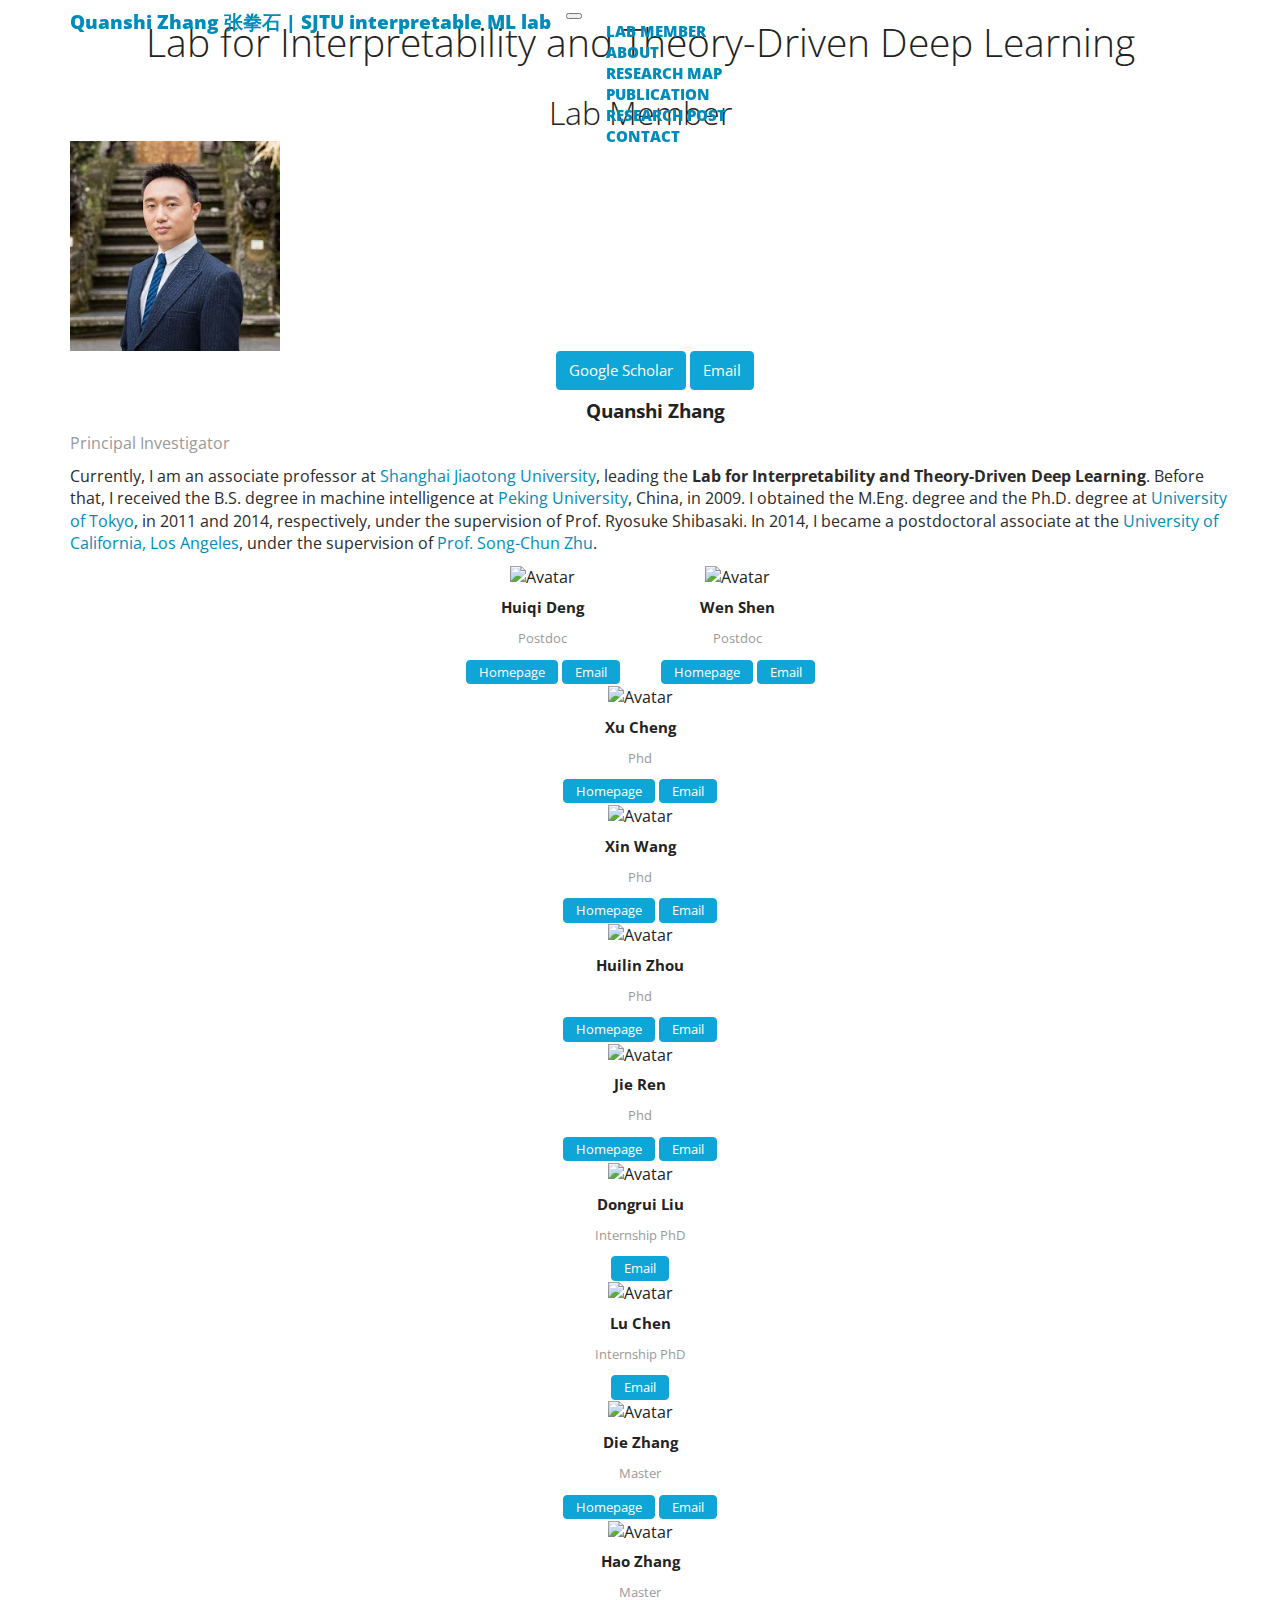
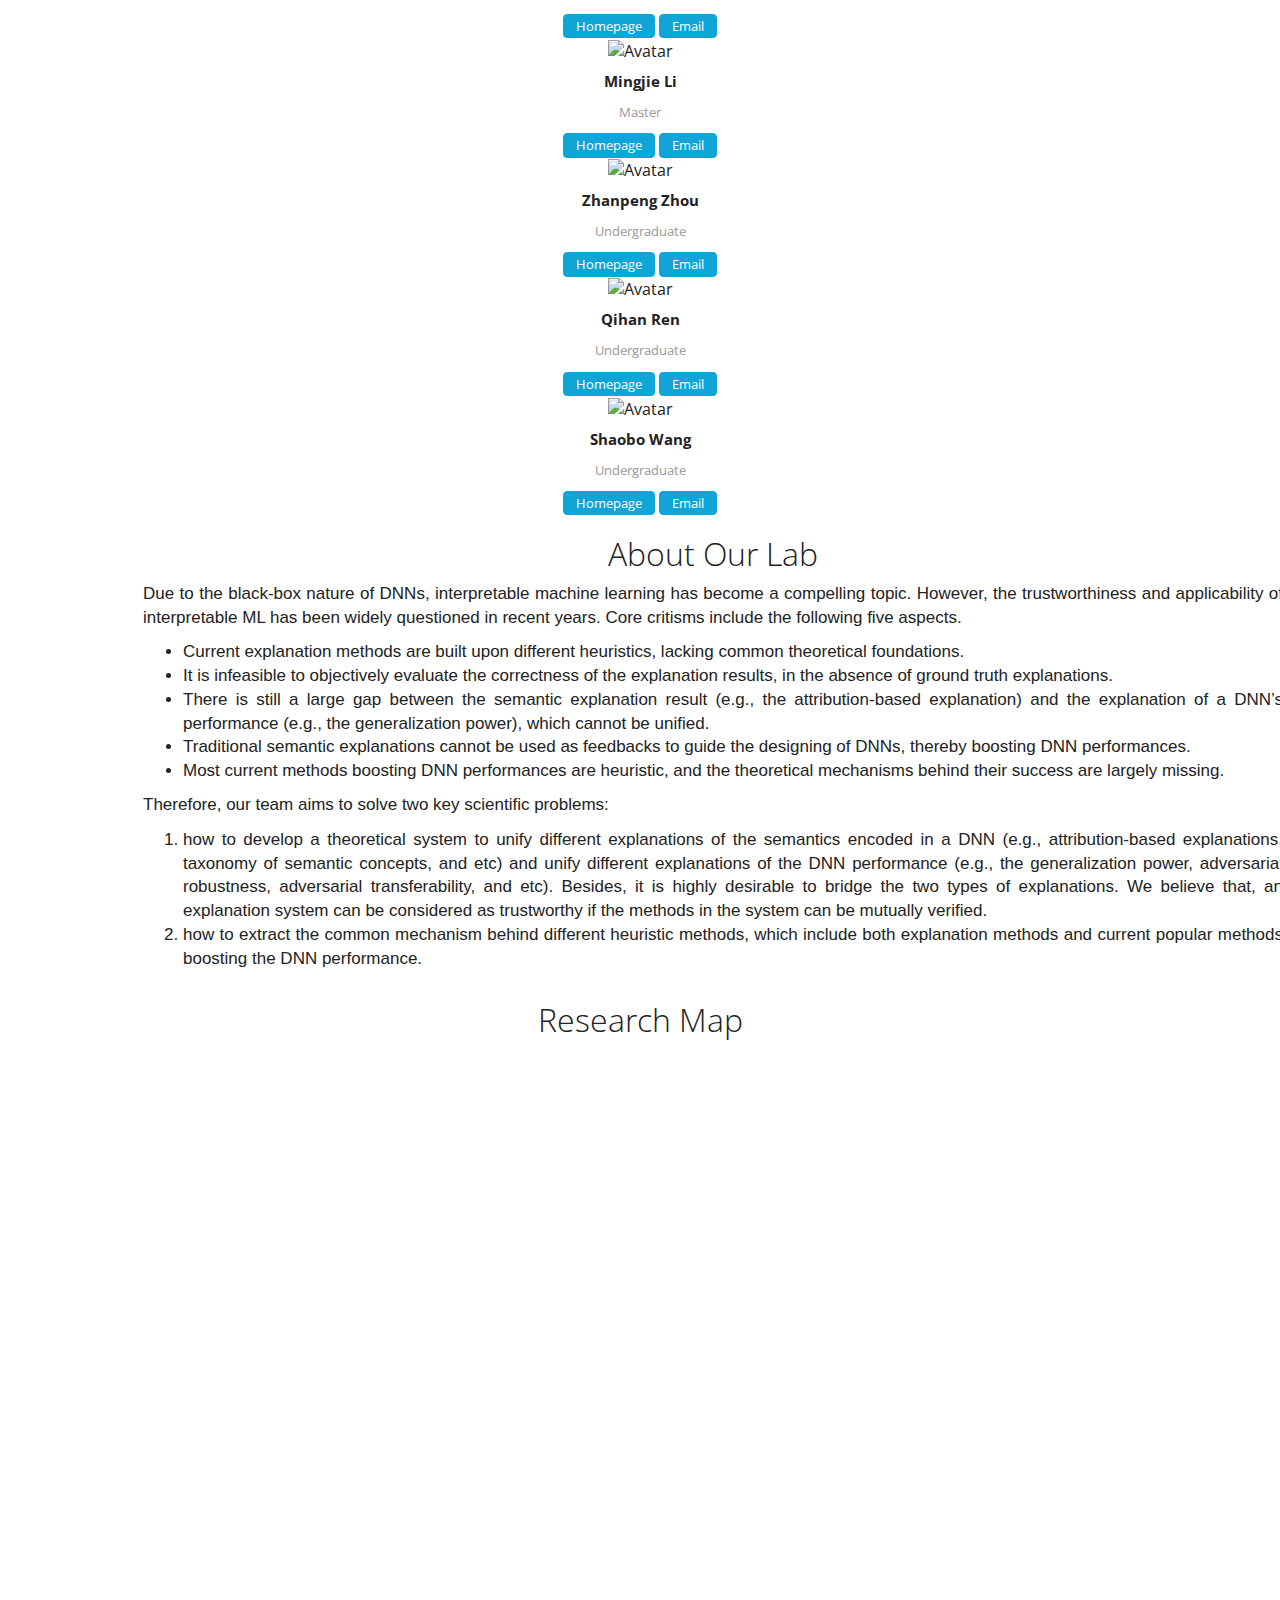
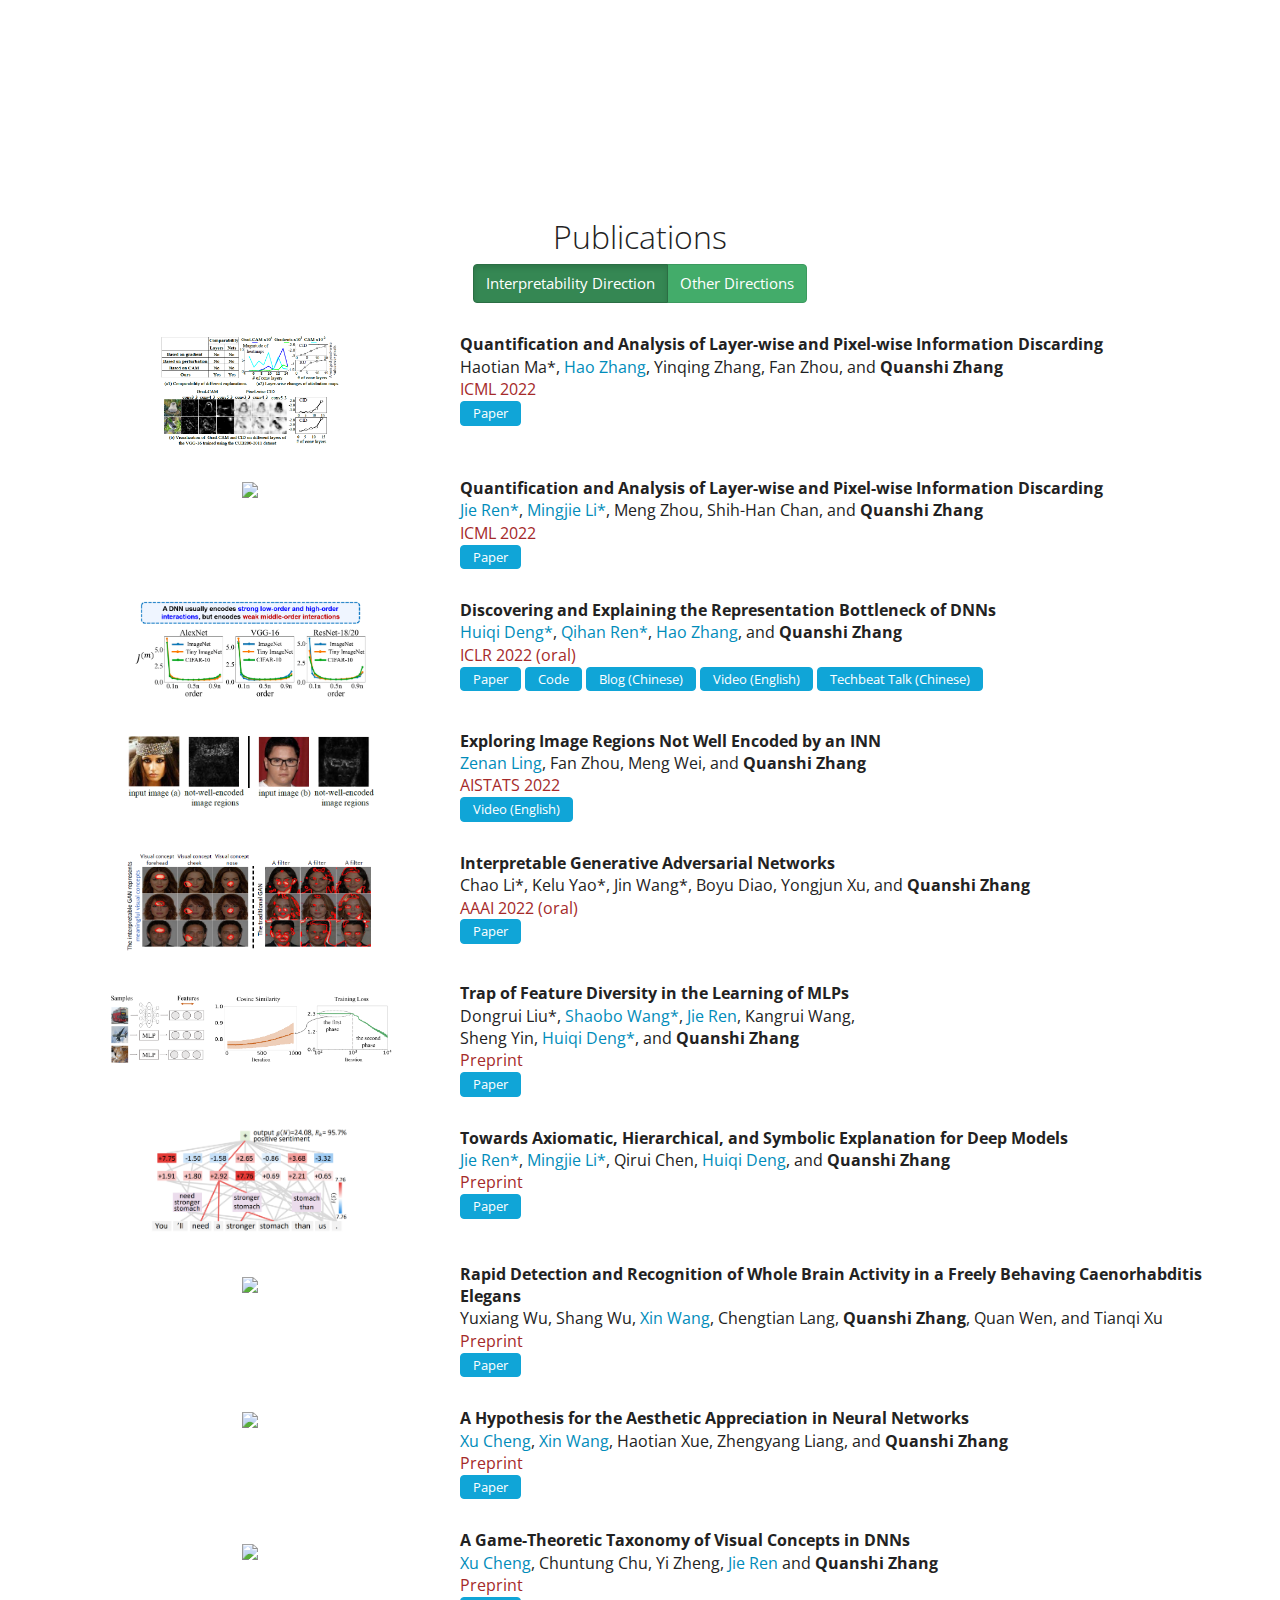
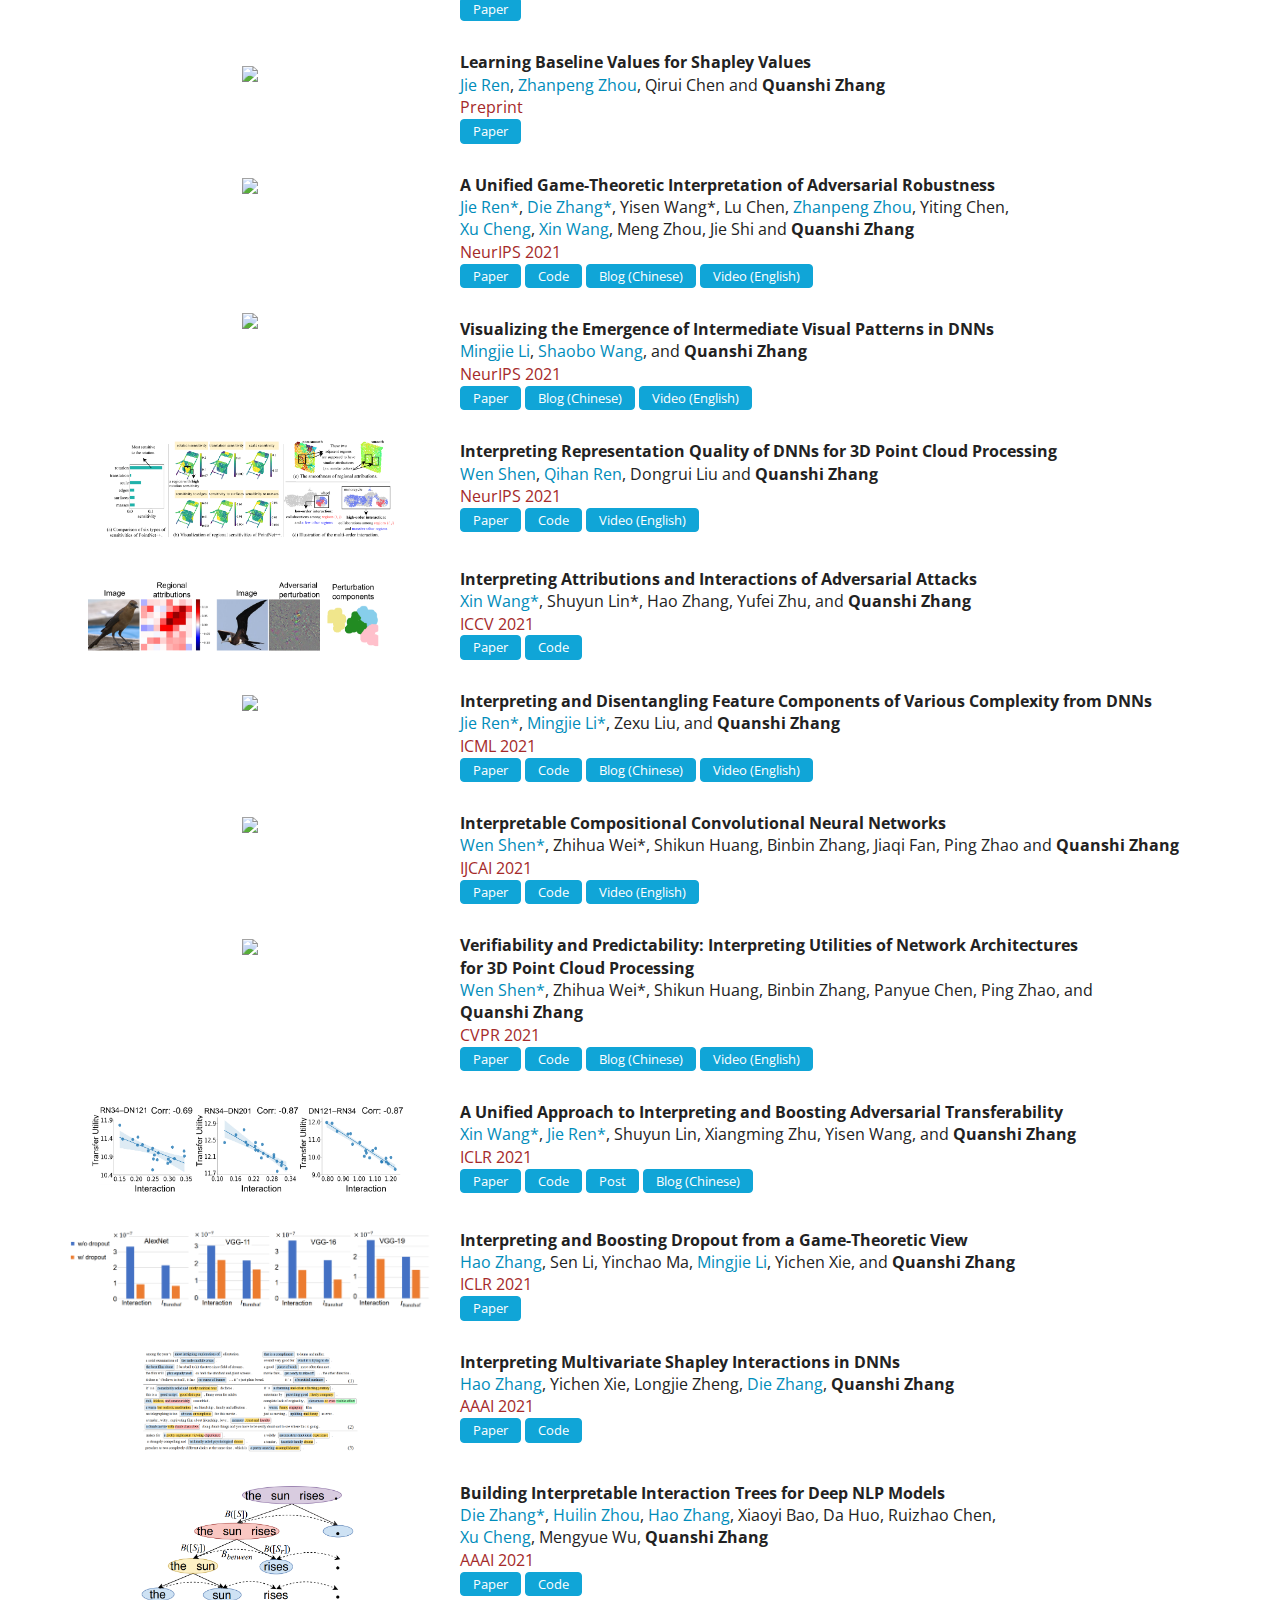
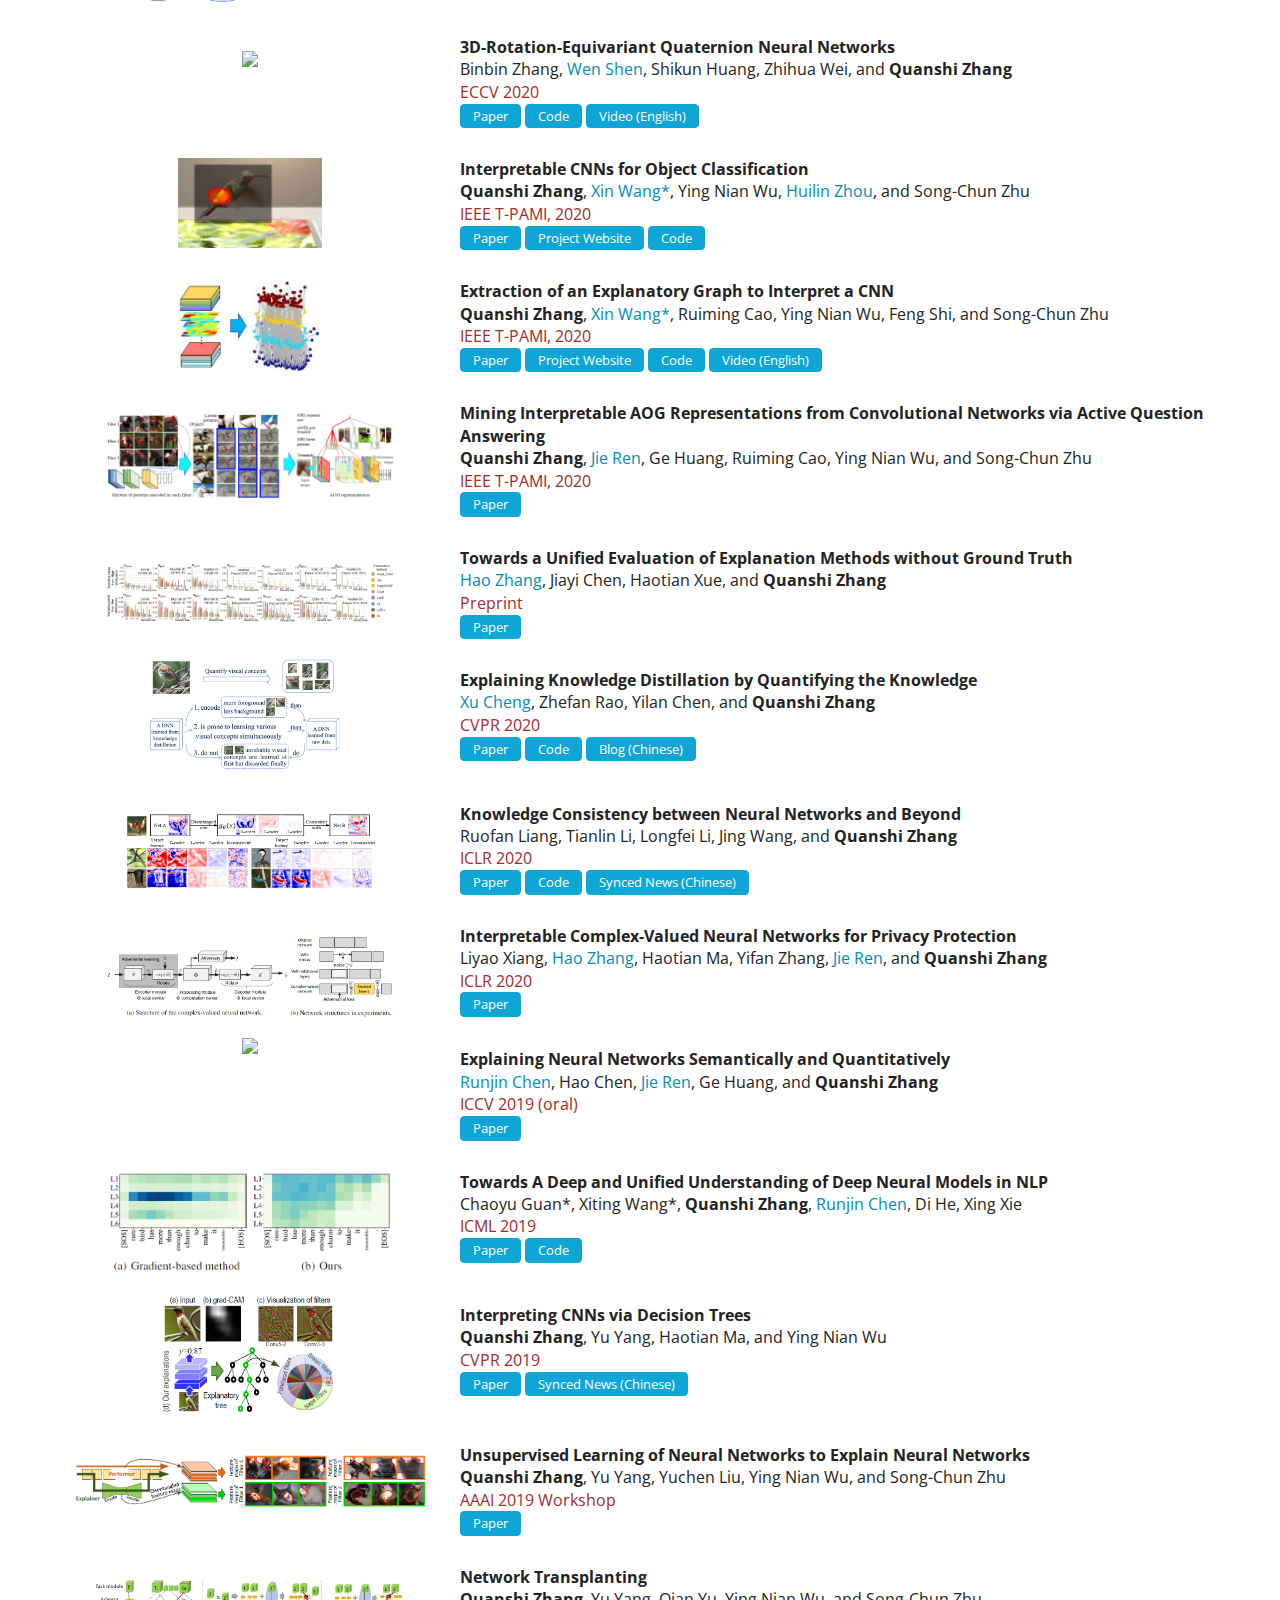
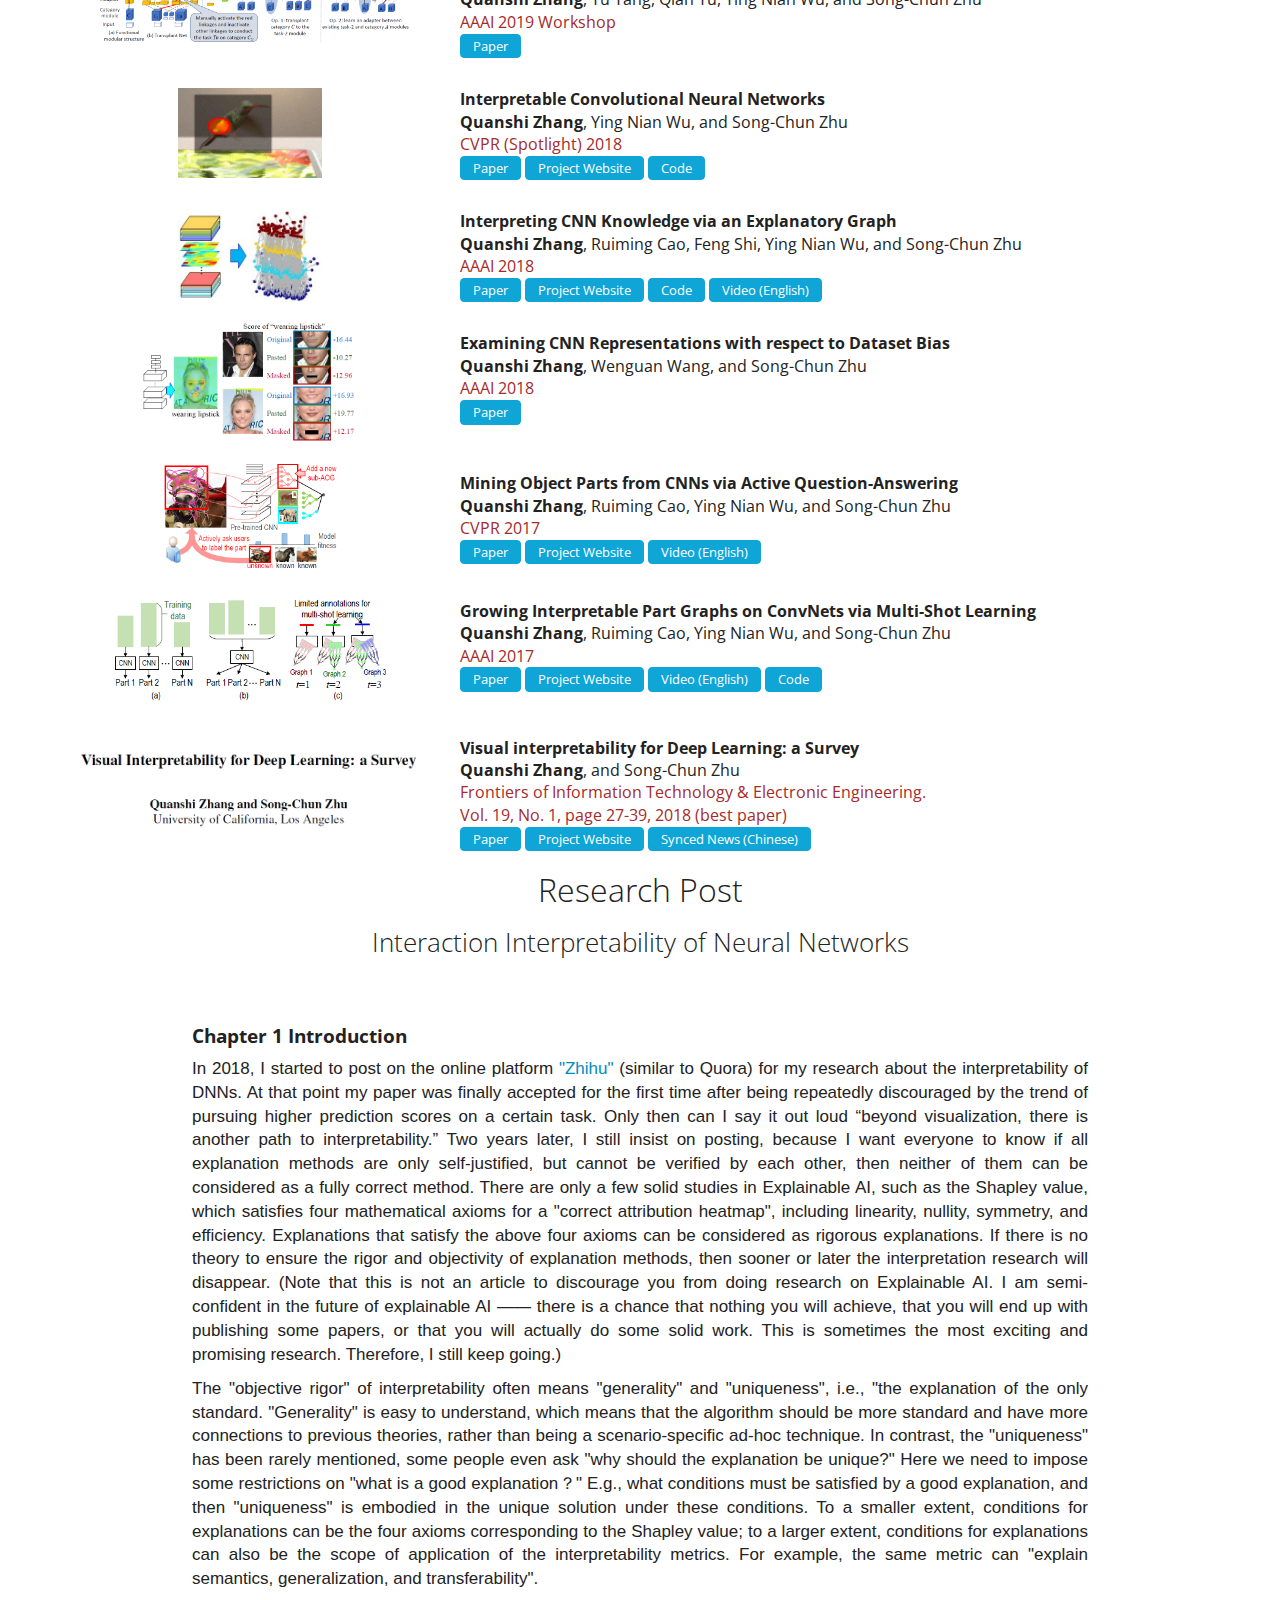
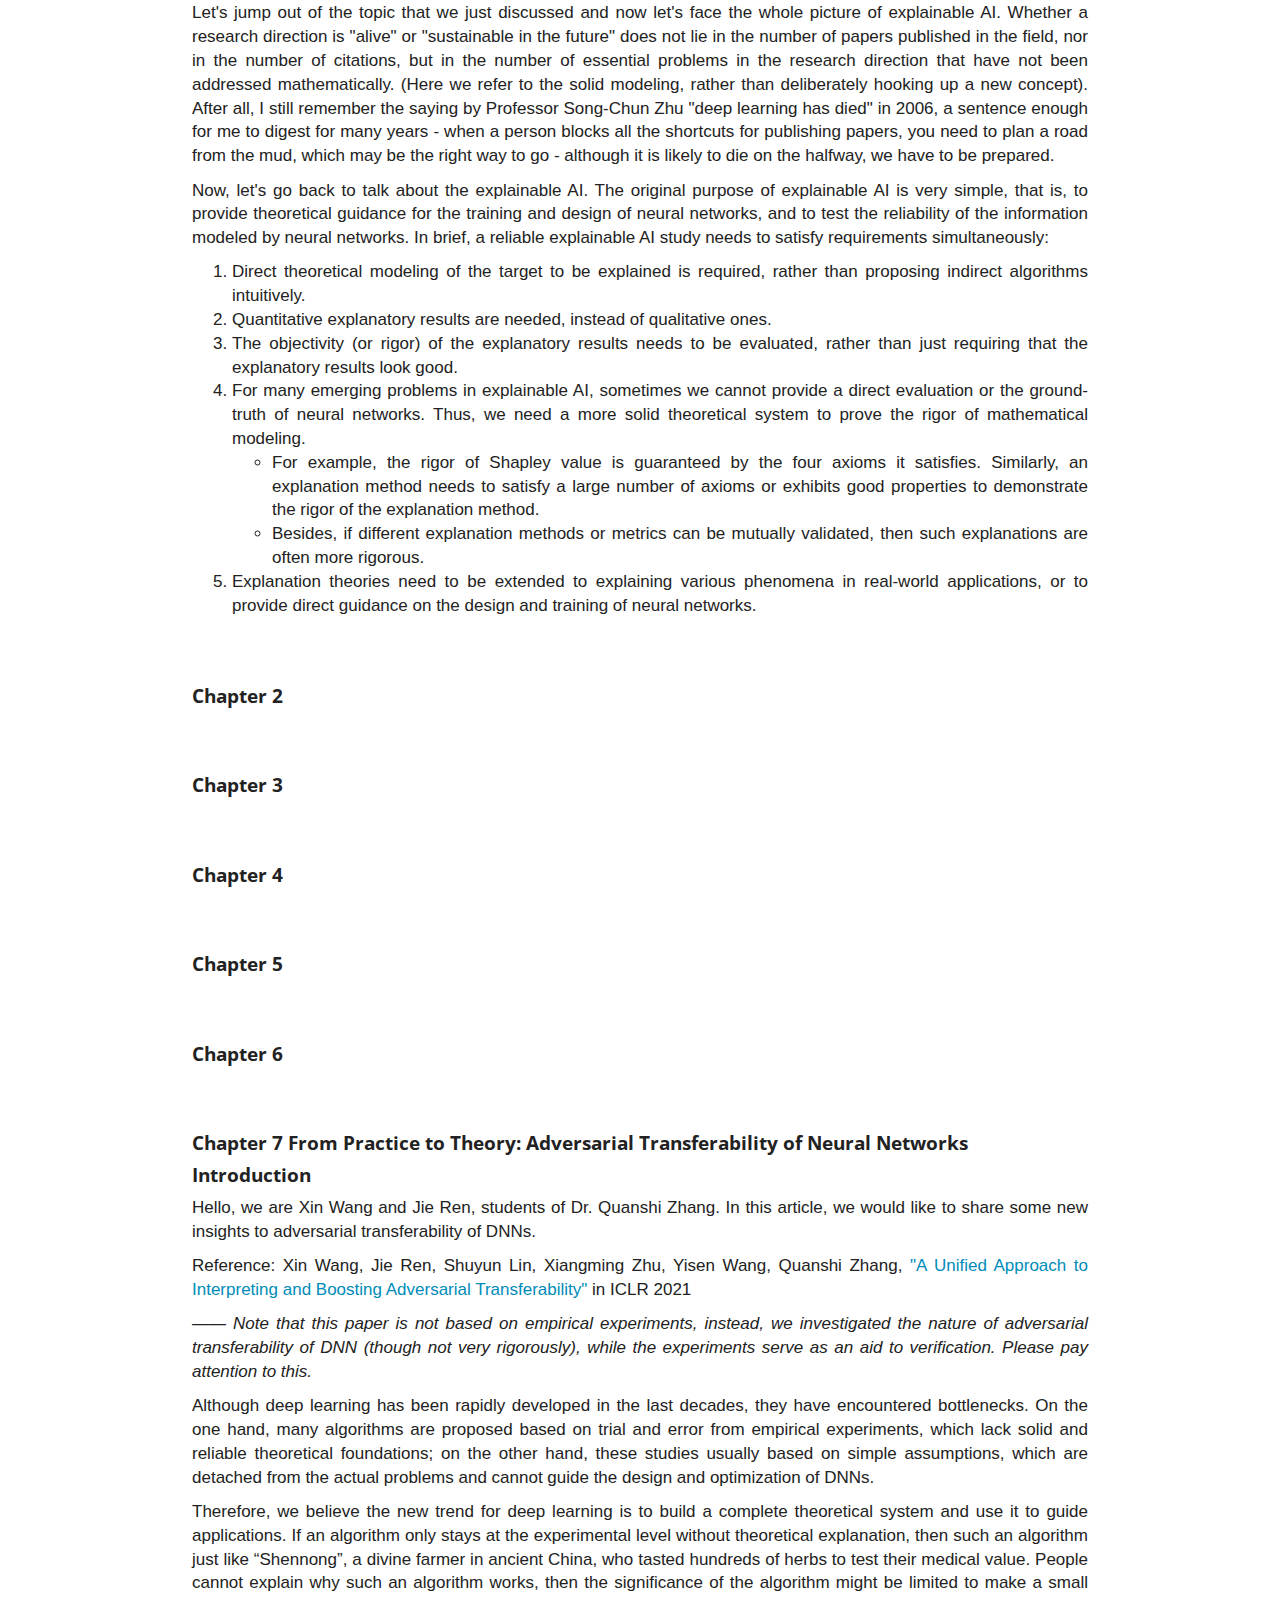
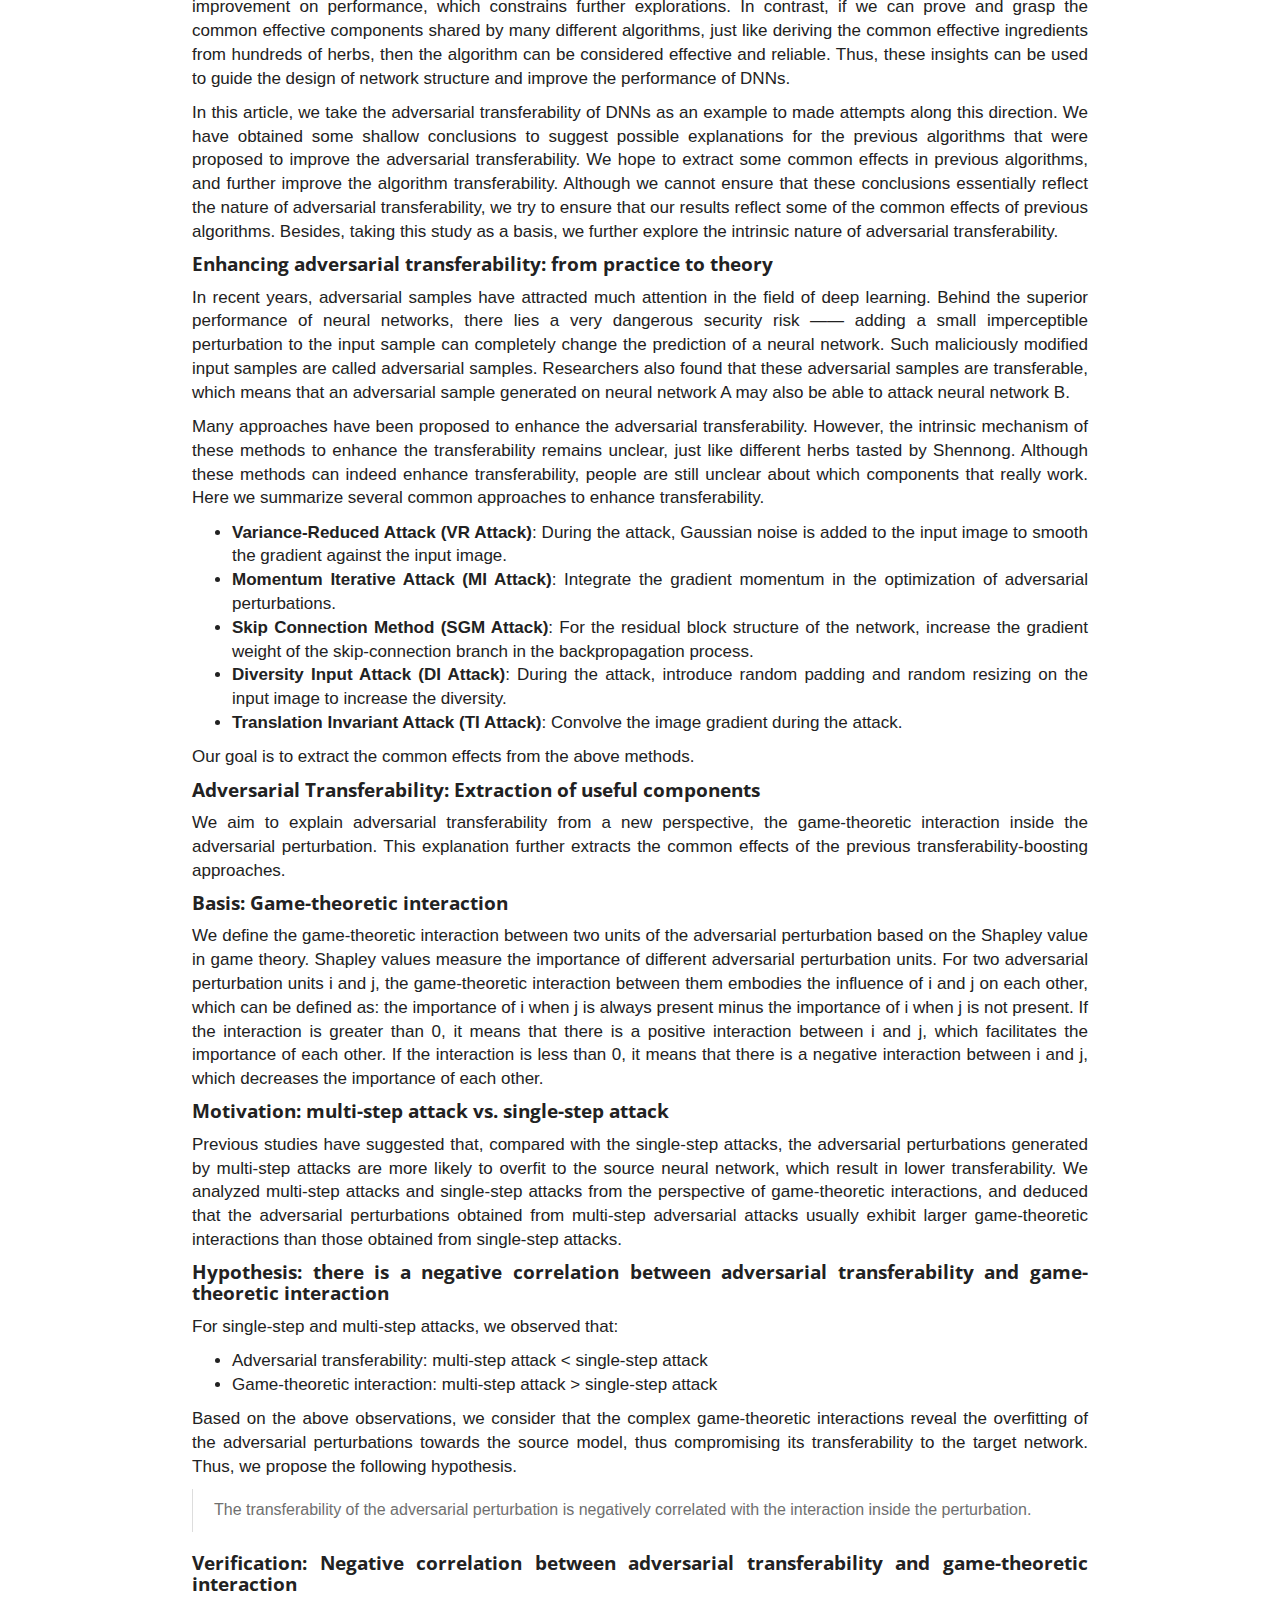
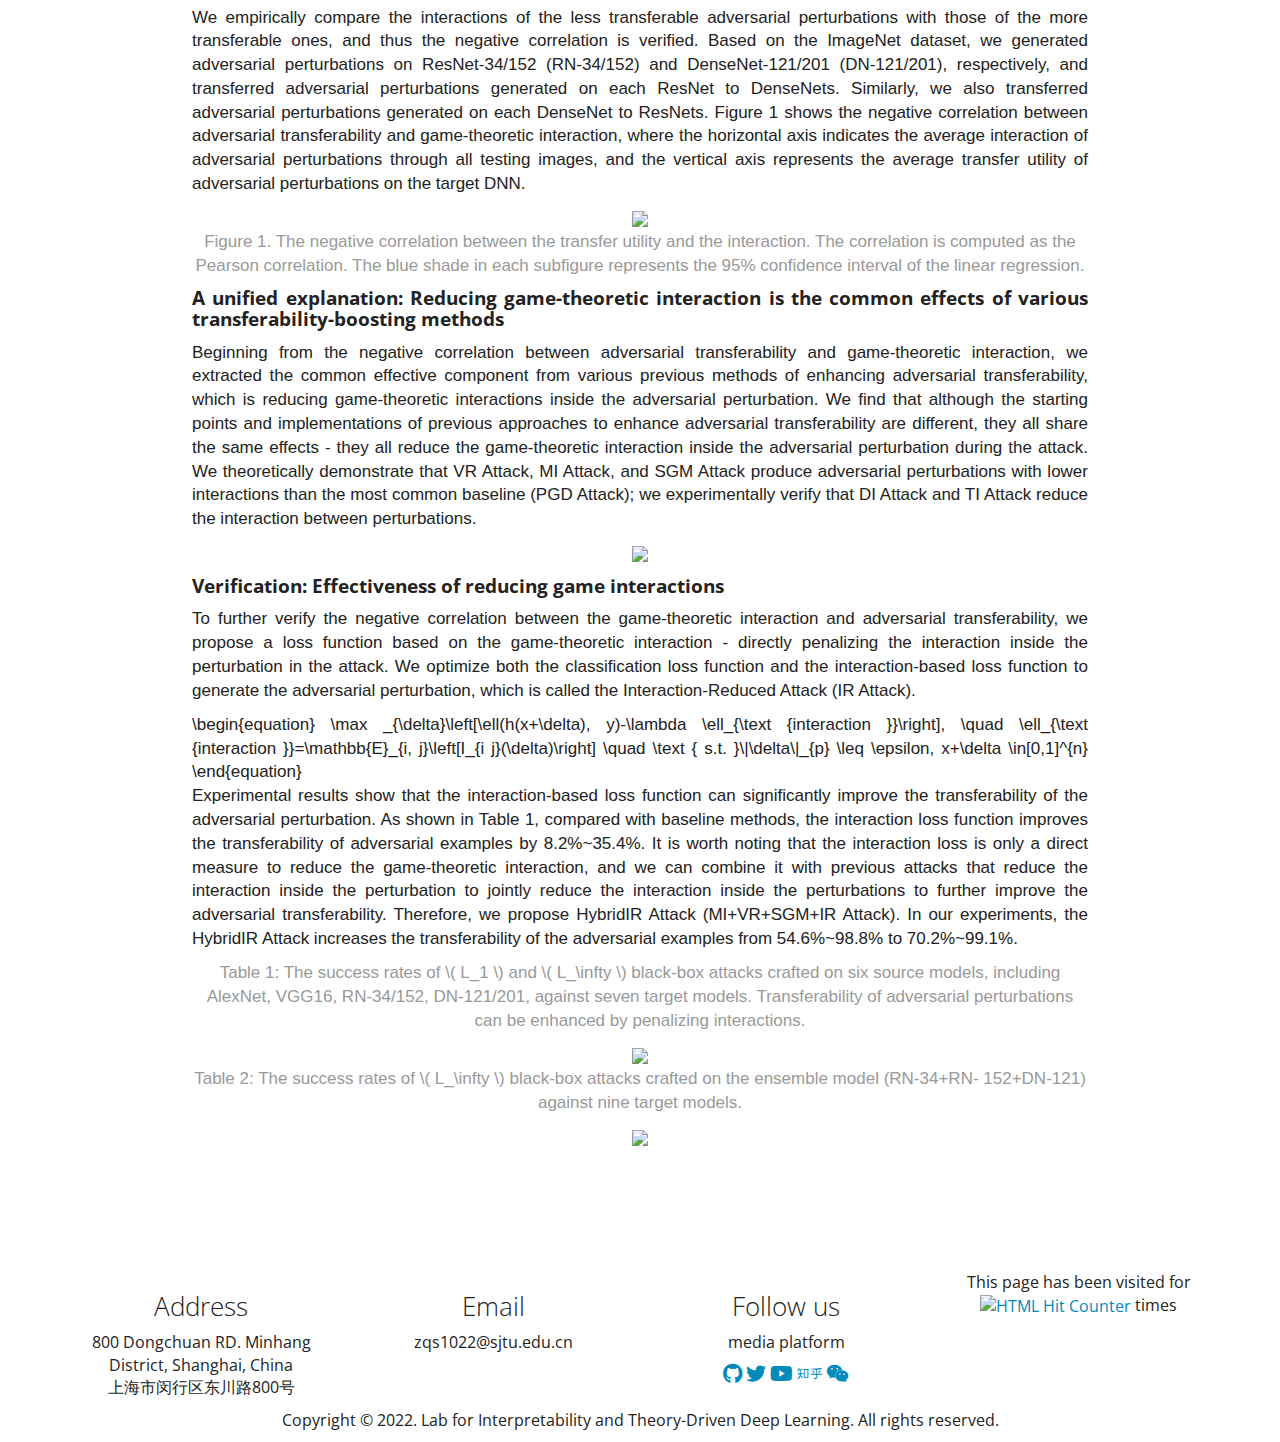
==== index.html @ e3446074 "update" ====
<!DOCTYPE html>
<html lang="en">

<head>
    <meta charset="UTF-8">
    <meta http-equiv="X-UA-Compatible" content="IE=edge">
    <meta name="viewport" content="width=device-width, initial-scale=1.0">
    <link rel="stylesheet" href="https://cdn.jsdelivr.net/npm/bootstrap@5.1.3/dist/css/bootstrap.min.css"
        integrity="sha384-1BmE4kWBq78iYhFldvKuhfTAU6auU8tT94WrHftjDbrCEXSU1oBoqyl2QvZ6jIW3" crossorigin="anonymous">
    <link rel="stylesheet" href="https://cdn.jsdelivr.net/npm/bootstrap-icons@1.8.1/font/bootstrap-icons.css">
    <link rel="stylesheet" href="https://getbootstrap.com/docs/5.0/examples/sidebars/sidebars.css">
    <link href="https://cdnjs.cloudflare.com/ajax/libs/font-awesome/5.15.2/css/all.min.css" rel="stylesheet">
    <link rel="stylesheet" href="https://www.w3schools.com/w3css/4/w3.css">
    <link rel="stylesheet" href="https://maxcdn.bootstrapcdn.com/bootstrap/3.4.1/css/bootstrap.min.css">
    <link rel="stylesheet" href="style.css">
    <title>Quanshi Zhang | 张拳石</title>
    <link rel="icon" type="image/png" href="img/sjtulogored.png">
</head>

<body>
    <!-- Navbar -->
    <nav class="navbar navbar-expand-lg bg-dark bg-gradient navbar-dark navbar-fixed-top">
        <div class="container">
            <a href="#" class="navbar-brand px-12">Quanshi Zhang 张拳石 | SJTU interpretable ML lab</a>
            <button class="navbar-toggler justify-content-end" type="button" data-bs-toggle="collapse"
                data-bs-target="#navmenu">
                <span class="navbar-toggler-icon"></span>
            </button>
            <div class="collapse navbar-collapse justify-content-end" id="navmenu">
                <ul class="navbar-nav ms-auto">
                    <div class="nav-li">
                        <a href="#people" class="nav-link">LAB MEMBER</a>
                    </div>
                    <div class="nav-li">
                        <a href="#about" class="nav-link">ABOUT</a>
                    </div>
                    <!-- <div class="nav-li">
                        <a href="#news" class="nav-link">NEWS</a>
                    </div> -->
                    <div class="nav-li">
                        <a href="#research" class="nav-link">RESEARCH MAP</a>
                    </div>
                    <div class="nav-li">
                        <a href="#publications" class="nav-link">PUBLICATION</a>
                    </div>
                    <div class="nav-li">
                        <a href="#post" class="nav-link">RESEARCH POST</a>
                    </div>
                    <div class="nav-li">
                        <a href="#contact" class="nav-link">CONTACT</a>
                    </div>
                </ul>
            </div>
        </div>
    </nav>

    <!-- Shoucase -->
    <section id="intro" class="bg-dark bg-gradient text-light p-3 text-center">
        <div class="container">
            <div class="row">
                <div class="col-12 px-5 pt-5">
                    <h1>
                        Lab for Interpretability and Theory-Driven Deep Learning
                    </h1>
                </div>
            </div>
        </div>
    </section>


    <!-- People -->
    <section id="people" class="bg-white pb-5 m-0">
        <div class="container">
            <h2 class="text-center text-dark mb-5"> Lab Member</h2>
            <!-- <h3 class="text-dark mb-5"> Team</h3> -->
            <div class="container pb-3 h-100">
                <div class="row d-flex justify-content-center align-lis-center h-100">
                    <div class="col-10">
                        <div class="card border-card">
                            <div class="card-body p-4 bg-white">
                                <div class="d-flex text-black">
                                    <div class="flex-shrink-0">
                                        <img src="img/zqs.png" alt="Generic placeholder image"
                                            class="rounded-circle p-3" style="width: 210px;" />
                                        <div class="text-center">
                                            <span>
                                                <a href="https://scholar.google.com/citations?user=iFFhHK0AAAAJ&hl=zh-CN&oi=ao"
                                                    class="btn btn-default flex-grow-1">Google Scholar</a>
                                                <a href="mailto: zqs1022@sjtu.edu.cn"
                                                    class="btn btn-default flex-grow-1">Email</a>
                                            </span>
                                        </div>
                                    </div>
                                    <div class="flex-grow-1 ms-3">
                                        <h4 class="mb-1 text-center"><strong>Quanshi Zhang</strong></h4>
                                        <p class="text-muted p-0 text-center "
                                            style="text-align:justify; text-justify:inter-ideograph">Principal
                                            Investigator</p>
                                        <p class="mb-2 px-5" style="color: #2b2a2a;">
                                            Currently, I am an associate professor at <a
                                                href="https://en.sjtu.edu.cn/">Shanghai Jiaotong University</a>, leading
                                            the <strong>Lab for Interpretability and Theory-Driven Deep
                                                Learning</strong>.
                                            Before that, I received the B.S. degree in machine intelligence at <a
                                                href="https://english.pku.edu.cn/">Peking University</a>, China, in
                                            2009. I obtained the M.Eng. degree and the
                                            Ph.D. degree at <a href="https://www.u-tokyo.ac.jp/en/">University of
                                                Tokyo</a>, in 2011 and 2014, respectively, under
                                            the supervision of Prof. Ryosuke Shibasaki. In 2014, I became a postdoctoral
                                            associate at the <a href="https://www.ucla.edu/">University of California,
                                                Los Angeles</a>, under the
                                            supervision of <a href="http://www.stat.ucla.edu/~sczhu/">Prof. Song-Chun
                                                Zhu</a>.
                                        </p>
                                    </div>
                                </div>
                            </div>
                        </div>
                    </div>
                </div>
            </div>
            <div class="row p-2">
                <div class="col-lg-2"></div>
                <div class="col-lg-2"></div>
                <div class="col-lg-2">
                    <div class="p-0" style="text-align: center; vertical-align: middle;">
                        <img src="img/huiqideng.png" class="rounded-circle mb-0" style="height:100px;" alt="Avatar" />
                        <h5 class="mb-0"><strong>Huiqi Deng</strong></h5>
                        <p class="text-muted mb-0"><small>Postdoc</small></p>
                        <span>
                            <a href="https://huiqideng1.netlify.app/" class="btn btn-default btn-sm">Homepage</a>
                            <a href="mailto: hqdengsysu@163.com" class="btn btn-default btn-sm">Email</a>
                        </span>
                    </div>
                </div>
                <div class="col-lg-2">
                    <div class="p-0" style="text-align: center; vertical-align: middle;">
                        <img src="img/wenshen.jpg" class="rounded-circle mb-0" style="height:100px;" alt="Avatar" />
                        <h5 class="mb-0"><strong>Wen Shen</strong></h5>
                        <p class="text-muted mb-0"><small>Postdoc</small></p>
                        <span>
                            <a href="https://ada-shen.github.io/" class="btn btn-default btn-sm">Homepage</a>
                            <a href="mailto: wen_shen@tongji.edu.cn" class="btn btn-default btn-sm">Email</a>
                        </span>
                    </div>
                </div>
                <div class="col-lg-2"></div>
                <div class="col-lg-2"></div>
            </div>
            <div class="row p-2">
                <div class="col-2">
                    <div class="p-0" style="text-align: center; vertical-align: middle;">
                        <img src="img/xucheng.jpg" class="rounded-circle mb-0" style="height:100px;" alt="Avatar" />
                        <h5 class="mb-0"><strong>Xu Cheng</strong></h5>
                        <p class="text-muted mb-0"><small>Phd</small></p>
                        <span>
                            <a href="https://cx1208.github.io/ChengXuSJTU.github.io/"
                                class="btn btn-default btn-sm">Homepage</a>
                            <a href="mailto: xcheng8@sjtu.edu.cn" class="btn btn-default btn-sm">Email</a>
                        </span>
                    </div>
                </div>
                <div class="col-2">
                    <div class="p-0" style="text-align: center; vertical-align: middle;">
                        <img src="img/xinwang.jpg" class="rounded-circle mb-0" style="height:100px;" alt="Avatar" />
                        <h5 class="mb-0"><strong>Xin Wang</strong></h5>
                        <p class="text-muted mb-0"><small>Phd</small></p>
                        <span>
                            <a href="https://xinwang98.github.io/" class="btn btn-default btn-sm">Homepage</a>
                            <a href="mailto: xin.wang@sjtu.edu.cn" class="btn btn-default btn-sm">Email</a>
                        </span>
                    </div>
                </div>
                <div class="col-2">
                    <div class="p-0" style="text-align: center; vertical-align: middle;">
                        <img src="img/huilinzhou.jpg" class="rounded-circle mb-0" style="height:100px;" alt="Avatar" />
                        <h5 class="mb-0"><strong>Huilin Zhou</strong></h5>
                        <p class="text-muted mb-0"><small>Phd</small></p>
                        <span>
                            <a href="https://zhouhuilin116.github.io/" class="btn btn-default btn-sm">Homepage</a>
                            <a href="mailto: zhouhuilin116@sjtu.edu.cn" class="btn btn-default btn-sm">Email</a>
                        </span>
                    </div>
                </div>
                <div class="col-2">
                    <div class="p-0" style="text-align: center; vertical-align: middle;">
                        <img src="img/jieren.jpg" class="rounded-circle mb-0" style="height:100px;" alt="Avatar" />
                        <h5 class="mb-0"><strong>Jie Ren</strong></h5>
                        <p class="text-muted mb-0"><small>Phd</small></p>
                        <span>
                            <a href="https://jie-ren.github.io/" class="btn btn-default btn-sm">Homepage</a>
                            <a href="mailto: ariesrj@sjtu.edu.cn" class="btn btn-default btn-sm">Email</a>
                        </span>
                    </div>
                </div>
                <div class="col-2">
                    <div class="p-0" style="text-align: center; vertical-align: middle;">
                        <img src="img/dongruiliu.png" class="rounded-circle mb-0" style="height:100px;" alt="Avatar" />
                        <h5 class="mb-0"><strong>Dongrui Liu</strong></h5>
                        <p class="text-muted mb-0"><small>Internship PhD</small></p>
                        <span>
                            <a href="mailto: drliu96@sjtu.edu.cn" class="btn btn-default btn-sm">Email</a>
                        </span>
                    </div>
                </div>
                <div class="col-2">
                    <div class="p-0" style="text-align: center; vertical-align: middle;">
                        <img src="img/luchen.jpg" class="rounded-circle mb-0" style="height:100px;" alt="Avatar" />
                        <h5 class="mb-0"><strong>Lu Chen</strong></h5>
                        <p class="text-muted mb-0"><small>Internship PhD</small></p>
                        <span>
                            <a href="mailto: lu.chen@sjtu.edu.cn" class="btn btn-default btn-sm">Email</a>
                        </span>
                    </div>
                </div>
            </div>
            <div class="row py-2">
                <div class="col-2">
                    <div class="p-0" style="text-align: center; vertical-align: middle;">
                        <img src="img/diezhang.png" class="rounded-circle mb-0" style="height:100px;" alt="Avatar" />
                        <h5 class="mb-0"><strong>Die Zhang</strong></h5>
                        <p class="text-muted mb-0"><small>Master</small></p>
                        <span>
                            <a href="https://zdgithub.github.io/" class="btn btn-default btn-sm">Homepage</a>
                            <a href="mailto: zizhan52@sjtu.edu.cn" class="btn btn-default btn-sm">Email</a>
                        </span>
                    </div>
                </div>
                <div class="col-2">
                    <div class="p-0" style="text-align: center; vertical-align: middle;">
                        <img src="img/haozhang.jpg" class="rounded-circle mb-0" style="height:100px;" alt="Avatar" />
                        <h5 class="mb-0"><strong>Hao Zhang</strong></h5>
                        <p class="text-muted mb-0"><small>Master</small></p>
                        <span>
                            <a href="https://haozhang37.github.io/" class="btn btn-default btn-sm">Homepage</a>
                            <a href="mailto: 1603023-zh@sjtu.edu.cn" class="btn btn-default btn-sm">Email</a>
                        </span>
                    </div>
                </div>
                <div class="col-2">
                    <div class="p-0" style="text-align: center; vertical-align: middle;">
                        <img src="img/mingjieli.jpg" class="rounded-circle mb-0" style="height:100px;" alt="Avatar" />
                        <h5 class="mb-0"><strong>Mingjie Li</strong></h5>
                        <p class="text-muted mb-0"><small>Master</small></p>
                        <span>
                            <a href="http://mingjie.site/" class="btn btn-default btn-sm">Homepage</a>
                            <a href="mailto: limingjie0608@sjtu.edu.cn" class="btn btn-default btn-sm">Email</a>
                        </span>
                    </div>
                </div>
                <div class="col-2">
                    <div class="p-0" style="text-align: center; vertical-align: middle;">
                        <img src="img/zhanpengzhou.jpg" class="rounded-circle mb-0" style="height:100px;"
                            alt="Avatar" />
                        <h5 class="mb-0"><strong>Zhanpeng Zhou</strong></h5>
                        <p class="text-muted mb-0"><small>Undergraduate</small></p>
                        <span>
                            <a href="http://zzp1012.top/" class="btn btn-default btn-sm">Homepage</a>
                            <a href="mailto: zzp1012@sjtu.edu.cn" class="btn btn-default btn-sm">Email</a>
                        </span>
                    </div>
                </div>
                <div class="col-2">
                    <div class="p-0" style="text-align: center; vertical-align: middle;">
                        <img src="img/qihanren.jpg" class="rounded-circle mb-0" style="height:100px;" alt="Avatar" />
                        <h5 class="mb-0"><strong>Qihan Ren</strong></h5>
                        <p class="text-muted mb-0"><small>Undergraduate</small></p>
                        <span>
                            <a href="https://nebularaid2000.github.io/" class="btn btn-default btn-sm">Homepage</a>
                            <a href="mailto: renqihan@sjtu.edu.cn" class="btn btn-default btn-sm">Email</a>
                        </span>
                    </div>
                </div>
                <div class="col-2">
                    <div class="p-0" style="text-align: center; vertical-align: middle;">
                        <img src="img/shaobowang.jpg" class="rounded-circle mb-0" style="height:100px;" alt="Avatar" />
                        <h5 class="mb-0"><strong>Shaobo Wang</strong></h5>
                        <p class="text-muted mb-0"><small>Undergraduate</small></p>
                        <span>
                            <a href="https://gszfwsb.github.io/" class="btn btn-default btn-sm">Homepage</a>
                            <a href="mailto: 181110315@stu.hit.edu.cn" class="btn btn-default btn-sm">Email</a>
                        </span>
                    </div>
                </div>
            </div>
        </div>

    </section>

    <!-- About Our Lab -->
    <section id="about" class="bg-white text-dark" style="font-family:HelveticaNeue-Light, 'Helvetica Neue Light', 'Helvetica Neue', Helvetica, Arial, 'Lucida Grande', sans-serif;
    font-weight: 300;
    font-size: 17px;
    margin-left: auto;
    margin-right: auto;
    width: 80%;">
        <div class="container margin-right: auto;margin-left: auto; margin-top: 10px;">
            <div class="h2 text-center pb-3">About Our Lab
            </div>
            <p class="px-5" style="text-align:justify; text-justify:inter-ideograph">
                Due to the black-box nature of DNNs, interpretable machine learning has become a
                compelling topic. However, the trustworthiness and applicability of interpretable ML has
                been widely questioned in recent years. Core critisms include the following five aspects.
            <div class="px-5" style="text-align:justify; text-justify:inter-ideograph">
                <ul>
                    <li>Current explanation methods are built upon different heuristics, lacking common theoretical
                        foundations.</li>
                    <li>It is infeasible to objectively evaluate the correctness of the explanation results, in the
                        absence of ground truth explanations.</li>
                    <li>There is still a large gap between the semantic explanation result (e.g., the attribution-based
                        explanation) and the explanation of a DNN’s performance (e.g., the generalization power), which
                        cannot be unified.</li>
                    <li>Traditional semantic explanations cannot be used as feedbacks to guide the designing of DNNs,
                        thereby boosting DNN performances.</li>
                    <li>Most current methods boosting DNN performances are heuristic, and the theoretical mechanisms
                        behind their success are largely missing.</li>
                </ul>
            </div>

            </p>
            <p class="px-5" style="text-align:justify; text-justify:inter-ideograph">
                Therefore, our team aims to solve two key scientific problems:
            <div class="px-5" style="text-align:justify; text-justify:inter-ideograph">
                <ol>
                    <li>how to develop a theoretical system to unify different explanations of the semantics encoded in
                        a DNN (e.g., attribution-based explanations, taxonomy of semantic concepts, and etc) and unify
                        different explanations of the DNN performance (e.g., the generalization power, adversarial
                        robustness, adversarial
                        transferability, and etc). Besides, it is highly desirable to bridge the two types of
                        explanations. We believe that, an explanation system can be considered as trustworthy if the
                        methods in the system can be mutually verified.</li>
                    <li>how to extract the common mechanism behind different heuristic methods, which
                        include both explanation methods and current popular methods boosting the DNN performance.</li>
                </ol>
            </div>
            </p>
    </section>

    <!-- Research Directions -->
    <section id="research" class="p-5 bg-white text-center">
        <div class="h2 text-center">
            Research Map
        </div>
        <div class="text-center" id="interaction_map" style="width:85%; height: 750px; margin-left:10%"></div>
    </section>

    <!-- Publications -->
    <section id="publications" class="p-5 bg-white m-5">
        <div class="h2 text-center">
            Publications
        </div>
        <center>
            <ul class="nav btn-group btn-group-toggle" data-toggle="tabs" role="tablist">
                <button href="#selected" class="btn btn-success active" data-toggle="tab">Interpretability
                    Direction</button>
                <button href="#all" class="btn btn-success" data-toggle="tab">Other Directions</button>
            </ul>
            <div class="tab-content text-center">
                <!-- Selected Publications -->
                <div role="tabpanel" class="tab-pane active" id="selected">
                    <!-- icml2022-quantification -->
                    <div class="container" style="margin-top: 30px;">
                        <div class="row">
                            <div class="col-xs-12 col-lg-4 img_responsive"
                                style="text-align: center; vertical-align: middle; margin-top:0px;">
                                <img src="img/publications/icml2022-quantification/overview.png" width="50%" />
                            </div>

                            <div class="col-xs-12 col-lg-8" style="text-align: left; vertical-align: middle;">
                                <strong>Quantification and Analysis of Layer-wise and Pixel-wise Information
                                    Discarding</strong>
                                <br>
                                Haotian Ma*,
                                <a href="https://haozhang37.github.io/">Hao Zhang</a>,
                                Yinqing Zhang, Fan Zhou, and <strong>Quanshi
                                    Zhang</strong><br>
                                <div style="color: brown;">ICML 2022</div>
                                <a href="https://arxiv.org/abs/1906.04109" class="btn btn-default btn-sm">Paper</a>
                            </div>
                        </div>
                    </div>
                    <!-- icml2022-trans-complexity -->
                    <div class="container" style="margin-top: 30px;">
                        <div class="row">
                            <div class="col-xs-12 col-lg-4 img_responsive"
                                style="text-align: center; vertical-align: middle; margin-top:0px;">
                                <img src="img/publications/icml2022-trans-complexity/overview.png" width="100%" />
                            </div>

                            <div class="col-xs-12 col-lg-8" style="text-align: left; vertical-align: middle;">
                                <strong>Quantification and Analysis of Layer-wise and Pixel-wise Information
                                    Discarding</strong>
                                <br>
                                <a href="https://jie-ren.github.io/">Jie Ren*</a>, <a
                                    href="https://lmjjjjjj.github.io/">Mingjie Li*</a>,
                                Meng Zhou, Shih-Han
                                Chan, and <strong>Quanshi
                                    Zhang</strong><br>
                                <div style="color: brown;">ICML 2022</div>
                                <a href="https://arxiv.org/abs/1906.04109" class="btn btn-default btn-sm">Paper</a>
                            </div>
                        </div>
                    </div>
                    <!-- iclr2022-discovering-and-explaining -->
                    <div class="container" style="margin-top: 30px;">
                        <div class="row">
                            <div class="col-xs-12 col-lg-4 img_responsive"
                                style="text-align: center; vertical-align: middle; margin-top:0px;">
                                <img src="img/publications/iclr2022-discovering-and-explaining/overview.png"
                                    width="70%" />
                            </div>

                            <div class="col-xs-12 col-lg-8" style="text-align: left; vertical-align: middle;">
                                <strong>Discovering and Explaining the Representation Bottleneck of DNNs</strong>
                                <br>
                                <a href="https://huiqideng1.netlify.app/">Huiqi Deng*</a>,
                                <a href="https://nebularaid2000.github.io/">Qihan Ren*</a>,
                                <a href="https://haozhang37.github.io/">Hao Zhang</a>,
                                and <strong>Quanshi
                                    Zhang</strong><br>
                                <div style="color: brown;">ICLR 2022 (oral)</div>
                                <a href="https://arxiv.org/abs/2111.06236" class="btn btn-default btn-sm">Paper</a>
                                <a href="https://github.com/Nebularaid2000/bottleneck"
                                    class="btn btn-default btn-sm">Code</a>
                                <a href="https://zhuanlan.zhihu.com/p/422420088" class="btn btn-default btn-sm">Blog
                                    (Chinese)</a>
                                <a href="https://iclr.cc/virtual/2022/oral/6623" class="btn  btn-default btn-sm">Video
                                    (English)</a>
                                <a href="https://www.bilibili.com/video/BV1gY4y1k7jC?share_source=copy_web"
                                    class="btn  btn-default btn-sm">Techbeat Talk (Chinese)</a>
                            </div>
                        </div>
                    </div>
                    <!-- aistats2022-INN -->
                    <div class="container" style="margin-top: 30px;">
                        <div class="row">
                            <div class="col-xs-12 col-lg-4 img_responsive"
                                style="text-align: center; vertical-align: middle; margin-top:0px;">
                                <img src="img/publications/aistats2022-INN/overview.png" width="70%" />
                            </div>

                            <div class="col-xs-12 col-lg-8" style="text-align: left; vertical-align: middle;">
                                <strong>Exploring Image Regions Not Well Encoded by an INN
                                </strong>
                                <br>
                                <a href="https://zero-lab-pku.github.io/personwise/lingzenan/">Zenan Ling</a>, Fan Zhou,
                                Meng Wei, and <b>Quanshi Zhang</b><br>
                                <div style="color: brown;">AISTATS 2022</div>
                                <a href="https://virtual.aistats.org/virtual/2022/poster/3142"
                                    class="btn btn-default btn-sm">Video (English)</a>
                            </div>
                        </div>
                    </div>
                    <!-- aaai2022-IGAN -->
                    <div class="container" style="margin-top: 30px;">
                        <div class="row">
                            <div class="col-xs-12 col-lg-4 img_responsive"
                                style="text-align: center; vertical-align: middle; margin-top:0px;">
                                <img src="img/publications/aaai2022-IGAN/overview.png" width="70%" />
                            </div>

                            <div class="col-xs-12 col-lg-8" style="text-align: left; vertical-align: middle;">
                                <strong>Interpretable Generative Adversarial Networks
                                </strong>
                                <br>
                                Chao Li*, Kelu Yao*, Jin Wang*, Boyu Diao, Yongjun Xu, and <b>Quanshi
                                    Zhang</b>
                                <br>
                                <div style="color: brown;">AAAI 2022 (oral)</div>
                                <a href="https://www.aaai.org/AAAI22Papers/AAAI-7931.LiC.pdf"
                                    class="btn btn-default btn-sm">Paper</a>
                            </div>
                        </div>
                    </div>
                    <!-- preprint - trap -->
                    <div class="container" style="margin-top: 30px;">
                        <div class="row">
                            <div class="col-xs-12 col-lg-4 img_responsive"
                                style="text-align: center; vertical-align: middle; margin-top:10px;">
                                <img src="./img/publications/preprint-trap/overview.png" width="80%" />
                            </div>

                            <div class="col-xs-12 col-lg-8" style="text-align: left; vertical-align: middle;">
                                <strong>Trap of Feature Diversity in the Learning of MLPs
                                </strong>
                                <br>
                                Dongrui Liu*,
                                <a href="https://gszfwsb.github.io/">Shaobo Wang*</a>,
                                <a href="https://jie-ren.github.io/">Jie Ren</a>,
                                Kangrui Wang, <br>Sheng Yin, 
                                <a href="https://huiqideng1.netlify.app/">Huiqi Deng*</a>,
                                and <strong>Quanshi Zhang</strong>
                                <br>
                                <div style="color: brown;">Preprint</div>
                                <a href="https://arxiv.org/abs/2112.00980" class="btn btn-default btn-sm">Paper</a>
                            </div>
                        </div>
                    </div>
                    <!-- preprint - AOG -->
                    <div class="container" style="margin-top: 30px;">
                        <div class="row">
                            <div class="col-xs-12 col-lg-4 img_responsive"
                                style="text-align: center; vertical-align: middle; margin-top:0px;">
                                <img src="./img/publications/preprint-AOG/overview.png" width="55%" />
                            </div>

                            <div class="col-xs-12 col-lg-8" style="text-align: left; vertical-align: middle;">
                                <strong>Towards Axiomatic, Hierarchical, and Symbolic Explanation for Deep Models
                                </strong>
                                <br>
                                <a href="https://jie-ren.github.io/">Jie Ren*</a>,
                                <a href="https://lmjjjjjj.github.io/">Mingjie Li*</a>,
                                Qirui Chen,
                                <a href="https://huiqideng1.netlify.app/">Huiqi Deng</a>,
                                and <strong>Quanshi Zhang</strong>
                                <br>
                                <div style="color: brown;">Preprint</div>
                                <a href="https://arxiv.org/abs/2111.06206" class="btn btn-default btn-sm">Paper</a>
                            </div>
                        </div>
                    </div>
                    <!-- preprint - brain -->
                    <div class="container" style="margin-top: 30px;">
                        <div class="row">
                            <div class="col-xs-12 col-lg-4 img_responsive"
                                style="text-align: center; vertical-align: middle; margin-top:10px;">
                                <img src="./img/publications/preprint-brain/overview.png" width="60%" />
                            </div>

                            <div class="col-xs-12 col-lg-8" style="text-align: left; vertical-align: middle;">
                                <strong>Rapid Detection and Recognition of Whole Brain Activity in a Freely Behaving
                                    Caenorhabditis Elegans
                                </strong>
                                <br>
                                Yuxiang Wu, Shang Wu, <a href="https://xinwang98.github.io/">Xin Wang</a>, Chengtian
                                Lang, <strong>Quanshi Zhang</strong>, Quan Wen, and Tianqi Xu
                                <br>
                                <div style="color: brown;">Preprint</div>
                                <a href="https://arxiv.org/abs/2109.10474" class="btn btn-default btn-sm">Paper</a>
                            </div>
                        </div>
                    </div>

                    <!-- preprint-aesthetic -->
                    <div class="container" style="margin-top: 30px;">
                        <div class="row">
                            <div class="col-xs-12 col-lg-4 img_responsive"
                                style="text-align: center; vertical-align: middle; margin-top:0px;">
                                <img src="./img/publications/preprint-aesthetic/overview.png" width="50%" />
                            </div>

                            <div class="col-xs-12 col-lg-8" style="text-align: left; vertical-align: middle;">
                                <strong>A Hypothesis for the Aesthetic Appreciation in Neural Networks
                                </strong>
                                <br>
                                <a href="https://cx1208.github.io/ChengXuSJTU.github.io/">Xu Cheng</a>,
                                <a href="https://xinwang98.github.io/">Xin Wang</a>, Haotian Xue, Zhengyang Liang,
                                and <strong>Quanshi Zhang</strong>
                                <br>
                                <div style="color: brown;">Preprint</div>
                                <a href="https://arxiv.org/abs/2108.02646" class="btn btn-default btn-sm">Paper</a>
                            </div>
                        </div>
                    </div>

                    <!-- preprint-concept -->
                    <div class="container" style="margin-top: 30px;">
                        <div class="row">
                            <div class="col-xs-12 col-lg-4 img_responsive"
                                style="text-align: center; vertical-align: middle; margin-top:10px;">
                                <img src="./img/publications/preprint-concept/overview.png" width="100%" />
                            </div>

                            <div class="col-xs-12 col-lg-8" style="text-align: left; vertical-align: middle;">
                                <strong>A Game-Theoretic Taxonomy of Visual Concepts in DNNs </strong>
                                <br>
                                <a href="https://cx1208.github.io/ChengXuSJTU.github.io/">Xu Cheng</a>,
                                Chuntung Chu, Yi Zheng, <a href="https://jie-ren.github.io/">Jie Ren</a>
                                and <strong>Quanshi Zhang</strong>
                                <br>
                                <div style="color: brown;">Preprint</div>
                                <a href="https://arxiv.org/abs/2106.10938" class="btn btn-default btn-sm">Paper</a>
                            </div>
                        </div>
                    </div>

                    <!-- preprint-baseline -->
                    <div class="container" style="margin-top: 30px;">
                        <div class="row">
                            <div class="col-xs-12 col-lg-4 img_responsive"
                                style="text-align: center; vertical-align: middle; margin-top:10px;">
                                <img src="./img/publications/preprint-baseline/overview.png" width="100%" />
                            </div>

                            <div class="col-xs-12 col-lg-8" style="text-align: left; vertical-align: middle;">
                                <strong>Learning Baseline Values for Shapley Values </strong>
                                <br>
                                <a href="https://jie-ren.github.io/">Jie Ren</a>,
                                <a href="http://zzp1012.top/">Zhanpeng Zhou</a>, Qirui Chen
                                and <strong>Quanshi Zhang</strong>
                                <br>
                                <div style="color: brown;">Preprint</div>
                                <a href="https://arxiv.org/abs/2105.10719" class="btn btn-default btn-sm">Paper</a>
                            </div>
                        </div>
                    </div>

                    <!-- neurips2021-adv-robustness -->
                    <div class="container" style="margin-top: 30px;">
                        <div class="row">
                            <div class="col-xs-12 col-lg-4 img_responsive"
                                style="text-align: center; vertical-align: middle; margin-top:0px;">
                                <img src="img/publications/neurips2021-adv-robustness/overview.png" width="80%" />
                            </div>

                            <div class="col-xs-12 col-lg-8" style="text-align: left; vertical-align: middle;">
                                <strong>A Unified Game-Theoretic Interpretation of Adversarial Robustness
                                </strong>
                                <br>
                                <a href="https://jie-ren.github.io/">Jie Ren*</a>,
                                <a href="https://zdgithub.github.io/">Die Zhang*</a>,
                                Yisen Wang*, Lu Chen,
                                <a href="http://zzp1012.top/">Zhanpeng Zhou</a>,
                                Yiting Chen, <br>
                                <a href="https://cx1208.github.io/ChengXuSJTU.github.io/">Xu Cheng</a>,
                                <a href="https://xinwang98.github.io/">Xin Wang</a>, Meng Zhou, Jie Shi
                                and <strong>Quanshi Zhang</strong><br>
                                <div style="color: brown;">NeurIPS 2021</div>
                                <a href="https://papers.nips.cc/paper/2021/hash/1f4fe6a4411edc2ff625888b4093e917-Abstract.html"
                                    class="btn btn-default btn-sm">Paper</a>
                                <a href="https://github.com/Jie-Ren/A-Unified-Game-Theoretic-Interpretation-of-Adversarial-Robustness"
                                    class="btn btn-default btn-sm">Code</a>
                                <a href="https://zhuanlan.zhihu.com/p/361686461" class="btn btn-default btn-sm">Blog
                                    (Chinese)</a>
                                <a href="https://www.zhihu.com/zvideo/1433604112290537472"
                                    class="btn  btn-default btn-sm">Video (English)</a>
                            </div>
                        </div>
                    </div>
                    <!-- neurips2021-visualization -->
                    <div class="container" style="margin-top: 30px;">
                        <div class="row">
                            <div class="col-xs-12 col-lg-4 img_responsive"
                                style="text-align: center; vertical-align: middle; margin-top:-10px;">
                                <img src="./img/publications/neurips2021-visualization/overview.png" width="70%" />
                            </div>

                            <div class="col-xs-12 col-lg-8" style="text-align: left; vertical-align: middle;">
                                <strong>Visualizing the Emergence of Intermediate Visual Patterns in DNNs
                                </strong>
                                <br>
                                <a href="https://lmjjjjjj.github.io/">Mingjie Li</a>,
                                <a href="https://gszfwsb.github.io/">Shaobo Wang</a>,
                                and <strong>Quanshi Zhang</strong>
                                <br>
                                <div style="color: brown;">NeurIPS 2021</div>
                                <a href="https://arxiv.org/abs/2111.03505" class="btn btn-default btn-sm">Paper</a>
                                <a href="https://zhuanlan.zhihu.com/p/444149082" class="btn btn-default btn-sm">Blog
                                    (Chinese)</a>
                                <a href="https://www.zhihu.com/zvideo/1433602733882990593"
                                    class="btn btn-default btn-sm">Video
                                    (English)</a>
                            </div>
                        </div>
                    </div>
                    <!-- neurips2021-interpreting-the-represenation-quality -->
                    <div class="container" style="margin-top: 30px;">
                        <div class="row">
                            <div class="col-xs-12 col-lg-4 img_responsive"
                                style="text-align: center; vertical-align: middle; margin-top:0px;">
                                <img src="img/publications/neurips2021-interpreting-the-represenation-quality/overview.png"
                                    width="80%" />
                            </div>

                            <div class="col-xs-12 col-lg-8" style="text-align: left; vertical-align: middle;">
                                <strong>Interpreting Representation Quality of DNNs for 3D Point Cloud Processing
                                </strong>
                                <br>
                                <a href="https://xinwang98.github.io/">Wen Shen</a>,
                                <a href="https://nebularaid2000.github.io/">Qihan Ren</a>,
                                Dongrui Liu and <strong>Quanshi
                                    Zhang</strong><br>
                                <div style="color: brown;">NeurIPS 2021</div>
                                <a href="https://papers.nips.cc/paper/2021/file/4a3e00961a08879c34f91ca0070ea2f5-Paper.pdf"
                                    class="btn btn-default btn-sm">Paper</a>
                                <a href="https://github.com/ada-shen/Interpret_quality"
                                    class="btn btn-default btn-sm">Code</a>
                                <a href="https://nips.cc/virtual/2021/poster/27421" class="btn btn-default btn-sm">Video
                                    (English)</a>
                            </div>
                        </div>
                    </div>
                    <!-- iccv2021-adv-attribution -->
                    <div class="container" style="margin-top: 30px;">
                        <div class="row">
                            <div class="col-xs-12 col-lg-4 img_responsive"
                                style="text-align: center; vertical-align: middle; margin-top:10px;">
                                <img src="img/publications/iccv2021-adv-attack-attribution/overview.png" width="90%" />
                            </div>

                            <div class="col-xs-12 col-lg-8" style="text-align: left; vertical-align: middle;">
                                <strong>Interpreting Attributions and Interactions of Adversarial Attacks
                                </strong>
                                <br>
                                <a href="https://xinwang98.github.io/">Xin Wang*</a>,
                                Shuyun Lin*,
                                Hao Zhang, Yufei Zhu, and <strong>Quanshi
                                    Zhang</strong><br>
                                <div style="color: brown;">ICCV 2021</div>
                                <a href="https://arxiv.org/abs/2108.06895#" class="btn btn-default btn-sm">Paper</a>
                                <a href="Code : https://github.com/xinwang98/Interpreting-Attributions-and-Interactions-of-Adversarial-Attacks"
                                    class="btn btn-default btn-sm">Code</a>
                            </div>
                        </div>
                    </div>

                    <!-- icml2021-feature-complexity -->
                    <div class="container" style="margin-top: 30px;">
                        <div class="row">
                            <div class="col-xs-12 col-lg-4 img_responsive"
                                style="text-align: center; vertical-align: middle; margin-top:0px;">
                                <img src="./img/publications/icml2021-feature-complexity/overview.png" width="60%" />
                            </div>

                            <div class="col-xs-12 col-lg-8" style="text-align: left; vertical-align: middle;">
                                <strong>Interpreting and Disentangling Feature Components of Various Complexity from
                                    DNNs
                                </strong>
                                <br>
                                <a href="https://jie-ren.github.io/">Jie Ren*</a>,
                                <a href="https://lmjjjjjj.github.io/">Mingjie Li*</a>,
                                Zexu Liu,
                                and <strong>Quanshi Zhang</strong>
                                <br>
                                <div style="color: brown;">ICML 2021</div>
                                <a href="http://proceedings.mlr.press/v139/ren21b/ren21b.pdf"
                                    class="btn btn-default btn-sm">Paper</a>
                                <a href="https://github.com/LMJJJJJJ/feature-complexity"
                                    class="btn btn-default btn-sm">Code</a>
                                <a href="https://zhuanlan.zhihu.com/p/391220772" class="btn btn-default btn-sm">Blog
                                    (Chinese)</a>
                                <a href="https://www.zhihu.com/zvideo/1433603508231053312"
                                    class="btn btn-default btn-sm">Video
                                    (English)</a>
                            </div>
                        </div>
                    </div>
                    <!-- ijcai2021-interpretable-CNN -->
                    <div class="container" style="margin-top: 30px;">
                        <div class="row">
                            <div class="col-xs-12 col-lg-4 img_responsive"
                                style="text-align: center; vertical-align: middle; margin-top:0px;">
                                <img src="./img/publications/ijcai2021-interpretable-CNN/overview.png" width="60%" />
                            </div>

                            <div class="col-xs-12 col-lg-8" style="text-align: left; vertical-align: middle;">
                                <strong>Interpretable Compositional Convolutional Neural Networks
                                </strong>
                                <br>
                                <a href="https://ada-shen.github.io/">Wen Shen*</a>, Zhihua Wei*, Shikun Huang, Binbin
                                Zhang, Jiaqi Fan, Ping Zhao and
                                <strong>Quanshi Zhang</strong>
                                <br>
                                <div style="color: brown;">IJCAI 2021</div>
                                <a href="https://arxiv.org/abs/2107.04474" class="btn btn-default btn-sm">Paper</a>
                                <a href="https://github.com/ada-shen/icCNN" class="btn btn-default btn-sm">Code</a>
                                <a href="https://www.zhihu.com/zvideo/1433605169406095360"
                                    class="btn btn-default btn-sm">Video
                                    (English)</a>
                            </div>
                        </div>
                    </div>
                    <!-- cvpr2021-verifiability-predictability -->
                    <div class="container" style="margin-top: 30px;">
                        <div class="row">
                            <div class="col-xs-12 col-lg-4 img_responsive"
                                style="text-align: center; vertical-align: middle; margin-top:0px;">
                                <img src="./img/publications/cvpr2021-verifiability-predictability/overview.png"
                                    width="75%" />
                            </div>

                            <div class="col-xs-12 col-lg-8" style="text-align: left; vertical-align: middle;">
                                <strong>Verifiability and Predictability: Interpreting Utilities of Network
                                    Architectures <br>for 3D Point Cloud Processing
                                </strong>
                                <br>
                                <a href="https://ada-shen.github.io/">Wen Shen*</a>, Zhihua Wei*, Shikun Huang, Binbin
                                Zhang, Panyue Chen, Ping Zhao,
                                and <br><strong>Quanshi Zhang</strong>
                                <br>
                                <div style="color: brown;">CVPR 2021</div>
                                <a href="https://arxiv.org/abs/1911.09053" class="btn btn-default btn-sm">Paper</a>
                                <a href="https://github.com/ada-shen/utility" class="btn btn-default btn-sm">Code</a>
                                <a href="https://zhuanlan.zhihu.com/p/391220772" class="btn btn-default btn-sm">Blog
                                    (Chinese)</a>
                                <a href="https://www.zhihu.com/zvideo/1433604496211103744"
                                    class="btn btn-default btn-sm">Video
                                    (English)</a>
                            </div>
                        </div>
                    </div>
                    <!-- iclr2021-adv-transfer -->
                    <div class="container" style="margin-top: 30px;">
                        <div class="row">
                            <div class="col-xs-12 col-lg-4 img_responsive"
                                style="text-align: center; vertical-align: middle; margin-top:0px;">
                                <img src="img/publications/iclr2021-adv-transfer/overview.jpg" width="90%" />
                            </div>

                            <div class="col-xs-12 col-lg-8" style="text-align: left; vertical-align: middle;">
                                <strong>A Unified Approach to Interpreting and Boosting Adversarial Transferability
                                </strong>
                                <br>
                                <a href="https://xinwang98.github.io/">Xin Wang*</a>,
                                <a href="https://jie-ren.github.io/">Jie Ren*</a>,
                                Shuyun Lin, Xiangming Zhu,
                                Yisen Wang, and <strong>Quanshi
                                    Zhang</strong><br>
                                <div style="color: brown;">ICLR 2021</div>
                                <a href="https://arxiv.org/abs/2010.04055" class="btn btn-default btn-sm">Paper</a>
                                <a href="https://github.com/xherdan76/A-Unified-Approach-to-Interpreting-and-Boosting-Adversarial-Transferability"
                                    class="btn btn-default btn-sm">Code</a>
                                <a href="#c7" class="btn btn-default btn-sm">Post</a>
                                <a href="https://zhuanlan.zhihu.com/p/369883667" class="btn btn-default btn-sm">Blog
                                    (Chinese)</a>
                            </div>
                        </div>
                    </div>
                    <!-- iclr2021-dropout -->
                    <div class="container" style="margin-top: 30px;">
                        <div class="row">
                            <div class="col-xs-12 col-lg-4 img_responsive"
                                style="text-align: center; vertical-align: middle; margin-top:0px;">
                                <img src="img/publications/iclr2021-dropout/overview.png" width="100%" />
                            </div>

                            <div class="col-xs-12 col-lg-8" style="text-align: left; vertical-align: middle;">
                                <strong>Interpreting and Boosting Dropout from a Game-Theoretic View
                                </strong>
                                <br>
                                <a href="https://haozhang37.github.io">Hao Zhang</a>, Sen Li, Yinchao Ma, <a
                                    href="https://lmjjjjjj.github.io/">Mingjie Li</a>,
                                Yichen Xie, and <strong>Quanshi
                                    Zhang</strong><br>
                                <div style="color: brown;">ICLR 2021</div>
                                <a href="https://arxiv.org/abs/2009.11729" class="btn btn-default btn-sm">Paper</a>
                            </div>
                        </div>
                    </div>
                    <!-- aaai2021-shapley-Interactions -->
                    <div class="container" style="margin-top: 30px;">
                        <div class="row">
                            <div class="col-xs-12 col-lg-4 img_responsive"
                                style="text-align: center; vertical-align: middle; margin-top:0px;">
                                <img src="img/publications/aaai2021-shapley-Interactions/overview.png" width="60%" />
                            </div>

                            <div class="col-xs-12 col-lg-8" style="text-align: left; vertical-align: middle;">
                                <strong>Interpreting Multivariate Shapley Interactions in DNNs
                                </strong>
                                <br>
                                <a href="https://haozhang37.github.io">Hao Zhang</a>, Yichen Xie, Longjie Zheng, <a
                                    href="https://zdgithub.github.io/">Die
                                    Zhang</a>, <strong>Quanshi
                                    Zhang</strong><br>
                                <div style="color: brown;">AAAI 2021</div>
                                <a href="https://arxiv.org/abs/2010.05045" class="btn btn-default btn-sm">Paper</a>
                                <a href="https://github.com/yichen928/Multivariate_Shapley_Interactions"
                                    class="btn btn-default btn-sm">Code</a>
                            </div>
                        </div>
                    </div>
                    <!-- aaai2021-NLP-Tree -->
                    <div class="container" style="margin-top: 30px;">
                        <div class="row">
                            <div class="col-xs-12 col-lg-4 img_responsive"
                                style="text-align: center; vertical-align: middle; margin-top:0px;">
                                <img src="img/publications/aaai2021-NLP-tree/overview.png" width="70%" />
                            </div>

                            <div class="col-xs-12 col-lg-8" style="text-align: left; vertical-align: middle;">
                                <strong>Building Interpretable Interaction Trees for Deep NLP Models</strong>
                                <br>
                                <a href="https://zdgithub.github.io/">Die Zhang*</a>, <a
                                    href="https://zhouhuilin116.github.io/">Huilin Zhou</a>, <a
                                    href="https://haozhang37.github.io">Hao Zhang</a>, Xiaoyi Bao, Da
                                Huo, Ruizhao Chen, <br><a href="https://cx1208.github.io/ChengXuSJTU.github.io/">Xu
                                    Cheng</a>, Mengyue Wu, <strong>Quanshi Zhang</strong><br>
                                <div style="color: brown;">AAAI 2021</div>
                                <a href="https://arxiv.org/abs/2010.05045" class="btn btn-default btn-sm">Paper</a>
                                <a href="https://github.com/zdgithub/Interpretable_Interaction_Trees"
                                    class="btn btn-default btn-sm">Code</a>
                            </div>
                        </div>
                    </div>

                    <!--  -->
                    <!-- eccv2020-3D-Rotation -->
                    <div class="container" style="margin-top: 30px;">
                        <div class="row">
                            <div class="col-xs-12 col-lg-4 img_responsive"
                                style="text-align: center; vertical-align: middle; margin-top:10px;">
                                <img src="img/publications/eccv2020-3D-Rotation/overview.png" width="70%" />
                            </div>

                            <div class="col-xs-12 col-lg-8" style="text-align: left; vertical-align: middle;">
                                <strong>3D-Rotation-Equivariant Quaternion Neural Networks</strong>
                                <br>
                                Binbin Zhang, <a href="https://ada-shen.github.io/">Wen Shen</a>, Shikun Huang, Zhihua
                                Wei, and <strong>Quanshi Zhang</strong><br>
                                <div style="color: brown;">ECCV 2020 </div>
                                <a href="https://arxiv.org/abs/2010.05045" class="btn btn-default btn-sm">Paper</a>
                                <a href="https://github.com/ada-shen/REQNN" class="btn btn-default btn-sm">Code</a>
                                <a href="https://www.zhihu.com/zvideo/1433604790786248704"
                                    class="btn btn-default btn-sm">Video (English)</a>
                            </div>
                        </div>
                    </div>
                    <!-- tpami-2020-CNN-object -->
                    <div class="container" style="margin-top: 30px;">
                        <div class="row">
                            <div class="col-xs-12 col-lg-4 img_responsive"
                                style="text-align: center; vertical-align: middle; margin-top:0px;">
                                <img src="img/publications/pami-2020-CNN-object/overview.gif" width="40%" />
                            </div>

                            <div class="col-xs-12 col-lg-8" style="text-align: left; vertical-align: middle;">
                                <strong>Interpretable CNNs for Object Classification
                                </strong>
                                <br>
                                <strong>Quanshi Zhang</strong>,
                                <a href="https://xinwang98.github.io/">Xin Wang*</a>,
                                Ying Nian Wu, <a href="https://zhouhuilin116.github.io/">Huilin Zhou</a>, and Song-Chun
                                Zhu
                                <div style="color: brown;">IEEE T-PAMI, 2020</div>
                                <a href="https://arxiv.org/abs/1901.02413" class="btn btn-default btn-sm">Paper</a>
                                <a href="http://qszhang.hk01.bdysite.com/index.php/icnn/"
                                    class="btn btn-default btn-sm">Project Website</a>
                                <a href="https://github.com/zqs1022/interpretableCNN"
                                    class="btn btn-default btn-sm">Code</a>
                            </div>
                        </div>
                    </div>
                    <!-- tpami-2020-explanatory-graph  -->
                    <div class="container" style="margin-top: 30px;">
                        <div class="row">
                            <div class="col-xs-12 col-lg-4 img_responsive"
                                style="text-align: center; vertical-align: middle; margin-top:0px;">
                                <img src="img/publications/pami-2020-explanatory-graph/overview.jpg" width="40%" />
                            </div>

                            <div class="col-xs-12 col-lg-8" style="text-align: left; vertical-align: middle;">
                                <strong>Extraction of an Explanatory Graph to Interpret a CNN
                                </strong>
                                <br>

                                <strong>Quanshi Zhang</strong>,
                                <a href="https://xinwang98.github.io/">Xin Wang*</a>, Ruiming Cao,
                                Ying Nian Wu, Feng Shi, and Song-Chun Zhu
                                <div style="color: brown;">IEEE T-PAMI, 2020</div>
                                <a href="https://arxiv.org/abs/1812.07997" class="btn btn-default btn-sm">Paper</a>
                                <a href="http://qszhang.com/index.php/explanatorygraph/"
                                    class="btn btn-default btn-sm">Project Website</a>
                                <a href="https://github.com/zqs1022/explanatoryGraph"
                                    class="btn btn-default btn-sm">Code</a>
                                <a href="http://qszhang.com/files/video/demo_CNN-ExplanatoryGraph-AOG.mp4"
                                    class="btn btn-default btn-sm">Video (English)</a>
                            </div>
                        </div>
                    </div>
                    <!-- tpami-2021-explanatory-graph  -->
                    <div class="container" style="margin-top: 30px;">
                        <div class="row">
                            <div class="col-xs-12 col-lg-4 img_responsive"
                                style="text-align: center; vertical-align: middle; margin-top:10px;">
                                <img src="img/publications/pami2020-AOG/overview.png" width="80%" />
                            </div>

                            <div class="col-xs-12 col-lg-8" style="text-align: left; vertical-align: middle;">
                                <strong>Mining Interpretable AOG Representations from Convolutional Networks via Active
                                    Question Answering
                                </strong>
                                <br>

                                <strong>Quanshi Zhang</strong>,
                                <a href="https://jie-ren.github.io/">Jie Ren</a>, Ge Huang, Ruiming Cao, Ying Nian Wu,
                                and Song-Chun Zhu
                                <div style="color: brown;">IEEE T-PAMI, 2020</div>
                                <a href="https://arxiv.org/abs/1812.07996" class="btn btn-default btn-sm">Paper</a>
                            </div>
                        </div>
                    </div>
                    <!-- preprint-evaluation -->
                    <div class="container" style="margin-top: 30px;">
                        <div class="row">
                            <div class="col-xs-12 col-lg-4 img_responsive"
                                style="text-align: center; vertical-align: middle; margin-top:15px;">
                                <img src="img/publications/preprint-evaluation/overview.png" width="80%" />
                            </div>

                            <div class="col-xs-12 col-lg-8" style="text-align: left; vertical-align: middle;">
                                <strong>Towards a Unified Evaluation of Explanation Methods without Ground Truth
                                </strong>
                                <br>
                                <a href="https://haozhang37.github.io">Hao Zhang</a>, Jiayi Chen, Haotian Xue, and
                                <strong>Quanshi Zhang</strong><br>
                                <div style="color: brown;">Preprint</div>
                                <a href="https://arxiv.org/abs/1911.09017" class="btn btn-default btn-sm">Paper</a>
                            </div>
                        </div>
                    </div>
                    <!-- iccv2019-explain-NN -->
                    <div class="container" style="margin-top: 30px;">
                        <div class="row">
                            <div class="col-xs-12 col-lg-4 img_responsive"
                                style="text-align: center; vertical-align: middle; margin-top:-15px;">
                                <img src="img/publications/cvpr2020-distillation/overview.png" width="60%" />
                            </div>

                            <div class="col-xs-12 col-lg-8" style="text-align: left; vertical-align: middle;">
                                <strong>Explaining Knowledge Distillation by Quantifying the Knowledge
                                </strong>
                                <br>
                                <a href="https://cx1208.github.io/ChengXuSJTU.github.io/">Xu Cheng</a>, Zhefan Rao,
                                Yilan Chen, and <strong>Quanshi Zhang</strong><br>
                                <div style="color: brown;">CVPR 2020</div>
                                <a href="https://arxiv.org/abs/1812.07169" class="btn btn-default btn-sm">Paper</a>
                                <a href="https://github.com/Jenniferlyx/Explaining-Knowledge-Distillation-by-Quantifying-the-Knowledge"
                                    class="btn btn-default btn-sm">Code</a>
                                <a href="https://zhuanlan.zhihu.com/p/113811002" class="btn btn-default btn-sm">Blog
                                    (Chinese)</a>
                            </div>
                        </div>
                    </div>
                    <!-- ICLR2020-knowledge-consistency -->
                    <div class="container" style="margin-top: 30px;">
                        <div class="row">
                            <div class="col-xs-12 col-lg-4 img_responsive"
                                style="text-align: center; vertical-align: middle; margin-top:10px;">
                                <img src="img/publications/iclr2020-knowledge-consistency/overview.png" width="70%" />
                            </div>

                            <div class="col-xs-12 col-lg-8" style="text-align: left; vertical-align: middle;">
                                <strong>Knowledge Consistency between Neural Networks and Beyond
                                </strong>
                                <br>
                                Ruofan Liang, Tianlin Li, Longfei Li, Jing Wang, and <b>Quanshi Zhang</b><br>
                                <div style="color: brown;">ICLR 2020</div>
                                <a href="https://arxiv.org/abs/1908.01581" class="btn btn-default btn-sm">Paper</a>
                                <a href="https://github.com/nexuslrf/knowledge_consistency"
                                    class="btn btn-default btn-sm">Code</a>
                                <a href="https://www.jiqizhixin.com/articles/2020-01-11-3"
                                    class="btn btn-default btn-sm">Synced News (Chinese)</a>
                            </div>
                        </div>
                    </div>
                    <!-- ICLR2020-privacy -->
                    <div class="container" style="margin-top: 30px;">
                        <div class="row">
                            <div class="col-xs-12 col-lg-4 img_responsive"
                                style="text-align: center; vertical-align: middle; margin-top:10px;">
                                <img src="img/publications/iclr2020-privacy/overview.png" width="80%" />
                            </div>

                            <div class="col-xs-12 col-lg-8" style="text-align: left; vertical-align: middle;">
                                <strong>Interpretable Complex-Valued Neural Networks for Privacy Protection
                                </strong>
                                <br>
                                Liyao Xiang, <a href="https://haozhang37.github.io">Hao Zhang</a>, Haotian Ma, Yifan
                                Zhang, <a href="https://jie-ren.github.io/">Jie Ren</a>, and <b>Quanshi Zhang</b><br>
                                <div style="color: brown;">ICLR 2020</div>
                                <a href="https://arxiv.org/abs/1901.09546" class="btn btn-default btn-sm">Paper</a>
                            </div>
                        </div>
                    </div>
                    <!-- iccv2019-explain-NN -->
                    <div class="container" style="margin-top: 30px;">
                        <div class="row">
                            <div class="col-xs-12 col-lg-4 img_responsive"
                                style="text-align: center; vertical-align: middle; margin-top:-15px;">
                                <img src="img/publications/iccv2019-explain-NN/overview.png" width="60%" />
                            </div>

                            <div class="col-xs-12 col-lg-8" style="text-align: left; vertical-align: middle;">
                                <strong>Explaining Neural Networks Semantically and Quantitatively
                                </strong>
                                <br>
                                <a href="https://chenrunjin.github.io/">Runjin Chen</a>,
                                Hao Chen,
                                <a href="https://jie-ren.github.io/">Jie Ren</a>,
                                Ge Huang, and <strong>Quanshi
                                    Zhang</strong><br>
                                <div style="color: brown;">ICCV 2019 (oral)</div>
                                <a href="https://arxiv.org/abs/1812.07169" class="btn btn-default btn-sm">Paper</a>
                            </div>
                        </div>
                    </div>
                    <!-- icml2019-NLP -->
                    <div class="container" style="margin-top: 30px;">
                        <div class="row">
                            <div class="col-xs-12 col-lg-4 img_responsive"
                                style="text-align: center; vertical-align: middle; margin-top:0px;">
                                <img src="img/publications/icml2019-NLP/overview.png" width="80%" />
                            </div>

                            <div class="col-xs-12 col-lg-8" style="text-align: left; vertical-align: middle;">
                                <strong>Towards A Deep and Unified Understanding of Deep Neural Models in NLP
                                </strong>
                                <br>
                                Chaoyu Guan*, Xiting Wang*, <strong>Quanshi
                                    Zhang</strong>, <a href="https://chenrunjin.github.io/">Runjin Chen</a>, Di He, Xing
                                Xie <br>
                                <div style="color: brown;">ICML 2019</div>
                                <a href="https://www.microsoft.com/en-us/research/uploads/prod/2019/05/camera_paper_with_supp_3.pdf"
                                    class="btn btn-default btn-sm">Paper</a>
                                <a href="https://github.com/icml2019paper2428/Towards-A-Deep-and-Unified-Understanding-of-Deep-Neural-Models-in-NLP"
                                    class="btn btn-default btn-sm">Code</a>
                            </div>
                        </div>
                    </div>
                    <!-- cvpr2019-decision-tree -->
                    <div class="container" style="margin-top: 30px;">
                        <div class="row">
                            <div class="col-xs-12 col-lg-4 img_responsive"
                                style="text-align: center; vertical-align: middle; margin-top:-10px;">
                                <img src="img/publications/cvpr2019-decision-tree/overview.png" width="50%" />
                            </div>

                            <div class="col-xs-12 col-lg-8" style="text-align: left; vertical-align: middle;">
                                <strong>Interpreting CNNs via Decision Trees
                                </strong>
                                <br>
                                <strong>Quanshi Zhang</strong>, Yu Yang, Haotian Ma, and Ying Nian Wu <br>
                                <div style="color: brown;">CVPR 2019</div>
                                <a href="https://arxiv.org/abs/1802.00121" class="btn btn-default btn-sm">Paper</a>
                                <a href="https://www.jiqizhixin.com/articles/0211" class="btn btn-default btn-sm">Synced
                                    News (Chinese)</a>
                            </div>
                        </div>
                    </div>
                    <!-- aaai2019-workshop-->
                    <div class="container" style="margin-top: 30px;">
                        <div class="row">
                            <div class="col-xs-12 col-lg-4 img_responsive"
                                style="text-align: center; vertical-align: middle; margin-top:10px;">
                                <img src="img/publications/aaai19-workshop-unsupervise/overview.png" width="100%" />
                            </div>

                            <div class="col-xs-12 col-lg-8" style="text-align: left; vertical-align: middle;">
                                <strong>Unsupervised Learning of Neural Networks to
                                    Explain Neural Networks
                                </strong>
                                <br>
                                <strong>Quanshi Zhang</strong>, Yu Yang, Yuchen Liu, Ying Nian Wu, and Song-Chun Zhu
                                <br>
                                <div style="color: brown;">AAAI 2019 Workshop</div>
                                <a href="https://arxiv.org/abs/1805.07468" class="btn btn-default btn-sm">Paper</a>
                            </div>
                        </div>
                    </div>
                    <!-- aaai2019-workshop-->
                    <div class="container" style="margin-top: 30px;">
                        <div class="row">
                            <div class="col-xs-12 col-lg-4 img_responsive"
                                style="text-align: center; vertical-align: middle; margin-top:10px;">
                                <img src="img/publications/aaai19-workshop-transplanting/overview.png" width="90%" />
                            </div>

                            <div class="col-xs-12 col-lg-8" style="text-align: left; vertical-align: middle;">
                                <strong>Network Transplanting
                                </strong>
                                <br>
                                <strong>Quanshi Zhang</strong>, Yu Yang, Qian Yu, Ying Nian Wu, and Song-Chun Zhu
                                <br>
                                <div style="color: brown;">AAAI 2019 Workshop</div>
                                <a href="https://arxiv.org/abs/1804.10272" class="btn btn-default btn-sm">Paper</a>
                            </div>
                        </div>
                    </div>
                    <!-- CVPR (Spotlight) 2018(tpami-2020-CNN-object) -->
                    <div class="container" style="margin-top: 30px;">
                        <div class="row">
                            <div class="col-xs-12 col-lg-4 img_responsive"
                                style="text-align: center; vertical-align: middle; margin-top:0px;">
                                <img src="img/publications/pami-2020-CNN-object/overview.gif" width="40%" />
                            </div>

                            <div class="col-xs-12 col-lg-8" style="text-align: left; vertical-align: middle;">
                                <strong>Interpretable Convolutional Neural Networks</strong>
                                <br>
                                <strong>Quanshi Zhang</strong>,
                                Ying Nian Wu, and Song-Chun Zhu
                                <div style="color: brown;">CVPR (Spotlight) 2018 </div>
                                <a href="https://arxiv.org/abs/1710.00935" class="btn btn-default btn-sm">Paper</a>
                                <a href="http://qszhang.hk01.bdysite.com/index.php/icnn/"
                                    class="btn btn-default btn-sm">Project Website</a>
                                <a href="https://github.com/zqs1022/interpretableCNN"
                                    class="btn btn-default btn-sm">Code</a>
                            </div>
                        </div>
                    </div>
                    <!-- aaai2018-explanatory-graph(tpami-2020-explanatory-graph)  -->
                    <div class="container" style="margin-top: 30px;">
                        <div class="row">
                            <div class="col-xs-12 col-lg-4 img_responsive"
                                style="text-align: center; vertical-align: middle; margin-top:0px;">
                                <img src="img/publications/pami-2020-explanatory-graph/overview.jpg" width="40%" />
                            </div>

                            <div class="col-xs-12 col-lg-8" style="text-align: left; vertical-align: middle;">
                                <strong>Interpreting CNN Knowledge via an Explanatory Graph

                                </strong>
                                <br>

                                <strong>Quanshi Zhang</strong>,
                                Ruiming Cao, Feng Shi, Ying Nian Wu, and
                                Song-Chun Zhu
                                <div style="color: brown;">AAAI 2018</div>
                                <a href="https://arxiv.org/abs/1812.07997" class="btn btn-default btn-sm">Paper</a>
                                <a href="http://qszhang.com/index.php/explanatorygraph/"
                                    class="btn btn-default btn-sm">Project Website</a>
                                <a href="https://github.com/zqs1022/explanatoryGraph"
                                    class="btn btn-default btn-sm">Code</a>
                                <a href="http://qszhang.com/files/video/demo_CNN-ExplanatoryGraph-AOG.mp4"
                                    class="btn btn-default btn-sm">Video (English)</a>
                            </div>
                        </div>
                    </div>

                    <!-- aaai2018-dataset-bias -->
                    <div class="container" style="margin-top: 30px;">
                        <div class="row">
                            <div class="col-xs-12 col-lg-4 img_responsive"
                                style="text-align: center; vertical-align: middle; margin-top:-10px;">
                                <img src="img/publications/aaai18-dataset-bias/overview.png" width="60%" />
                            </div>

                            <div class="col-xs-12 col-lg-8" style="text-align: left; vertical-align: middle;">
                                <strong>Examining CNN Representations with respect to Dataset Bias
                                </strong>
                                <br>
                                <strong>Quanshi Zhang</strong>,
                                Wenguan Wang, and Song-Chun Zhu
                                <div style="color: brown;">AAAI 2018</div>
                                <a href="https://arxiv.org/abs/1710.10577" class="btn btn-default btn-sm">Paper</a>
                            </div>
                        </div>
                    </div>


                    <!-- cvpr2017-QA -->
                    <div class="container" style="margin-top: 30px;">
                        <div class="row">
                            <div class="col-xs-12 col-lg-4 img_responsive"
                                style="text-align: center; vertical-align: middle; margin-top:-10px;">
                                <img src="img/publications/cvpr2017-QA/overview.png" width="50%" />
                            </div>

                            <div class="col-xs-12 col-lg-8" style="text-align: left; vertical-align: middle;">
                                <strong>Mining Object Parts from CNNs via Active Question-Answering

                                </strong>
                                <br>
                                <strong>Quanshi Zhang</strong>,
                                Ruiming Cao, Ying Nian Wu, and Song-Chun Zhu
                                <div style="color: brown;">CVPR 2017</div>
                                <a href="http://arxiv.org/abs/1704.03173" class="btn btn-default btn-sm">Paper</a>
                                <a href="http://qszhang.com/index.php/convpart/" class="btn btn-default btn-sm">Project
                                    Website</a>
                                <a href="http://qszhang.com/files/video/demo_QA.mp4"
                                    class="btn btn-default btn-sm">Video (English)</a>
                            </div>
                        </div>
                    </div>
                    <!-- aaai2017-Multi-Shot -->
                    <div class="container" style="margin-top: 30px;">
                        <div class="row">
                            <div class="col-xs-12 col-lg-4 img_responsive"
                                style="text-align: center; vertical-align: middle; margin-top:-10px;">
                                <img src="img/publications/aaai2017-Multi-Shot/overview.png" width="80%" />
                            </div>

                            <div class="col-xs-12 col-lg-8" style="text-align: left; vertical-align: middle;">
                                <strong>Growing Interpretable Part Graphs on ConvNets via Multi-Shot Learning
                                </strong>
                                <br>
                                <strong>Quanshi Zhang</strong>,
                                Ruiming Cao, Ying Nian Wu, and Song-Chun Zhu
                                <div style="color: brown;">AAAI 2017</div>
                                <a href="https://arxiv.org/abs/1611.04246" class="btn btn-default btn-sm">Paper</a>
                                <a href="http://qszhang.com/index.php/cnnsemantics/"
                                    class="btn btn-default btn-sm">Project
                                    Website</a>
                                <a href="http://qszhang.com/files/video/demo_CNN-ExplanatoryGraph-AOG.mp4"
                                    class="btn btn-default btn-sm">Video (English)</a>
                                <a href="https://github.com/zqs1022/partGraphForCNN"
                                    class="btn btn-default btn-sm">Code</a>
                            </div>
                        </div>

                    </div>
                    <!-- survey -->
                    <div class="container" style="margin-top: 30px;">
                        <div class="row">
                            <div class="col-xs-12 col-lg-4 img_responsive"
                                style="text-align: center; vertical-align: middle; margin-top:0px;">
                                <img src="img/publications/survey/overview.png" width="100%" />
                            </div>

                            <div class="col-xs-12 col-lg-8" style="text-align: left; vertical-align: middle;">
                                <strong>Visual interpretability for Deep Learning: a Survey
                                </strong>
                                <br>
                                <strong>Quanshi Zhang</strong>, and Song-Chun Zhu
                                <div style="color: brown;">Frontiers of Information Technology & Electronic
                                    Engineering.<br>
                                    Vol. 19, No. 1, page 27-39, 2018 (best paper)
                                </div>
                                <a href="https://arxiv.org/abs/1802.00614" class="btn btn-default btn-sm">Paper</a>
                                <a href="http://qszhang.com/index.php/visualinterpretability/"
                                    class="btn btn-default btn-sm">Project
                                    Website</a>
                                <a href="https://www.jiqizhixin.com/articles/030205"
                                    class="btn btn-default btn-sm">Synced News (Chinese)</a>
                            </div>
                        </div>

                    </div>
                </div>
                <!-- All Publications -->
                <div role="tabpanel" class="tab-pane text-left" id="all">
                    <div
                        style="margin-right: auto;margin-left: auto; margin-top: 10px; margin-bottom: 100px; width: 70%; font-family:'HelveticaNeue-Light', 'Helvetica Neue Light', 'Helvetica Neue', Helvetica, Arial, 'Lucida Grande', sans-serif">
                        <ol>
                            <!-- graph -->
                            <li>
                                <b>Visual Graph Mining for Graph Matching
                                    <a href="https://arxiv.org/abs/1708.03921" class="default">[Paper]</a></b><br>
                                <b>Quanshi Zhang</b>, Xuan Song, Yu Yang, Haotian Ma, Ryosuke Shibasaki
                                <br>
                                Computer Vision and Image Understanding, vol. 178, page 16-29, 2019
                            </li><br>
                            <li>
                                <b>Mining Deep And-Or Object Structures via Cost-Sensitive Question-Answer-Based
                                    Active
                                    Annotations <a href="https://arxiv.org/abs/1708.03911" class="default">[Paper]</a>
                                </b><br>
                                <b>Quanshi Zhang</b>, Ying Nian Wu, Hao Zhang, and Song-Chun Zhu<br>
                                Computer Vision and Image Understanding, vol. 176-177, page 33-44, 2018
                            </li><br>
                            <li>
                                <b>Object Discovery: Soft Attributed Graph Mining
                                    <a href="http://qszhang.com/publications/pami2016.pdf" class="default">[Paper]</a>
                                    <a href="http://qszhang.com/index.php/msap/" class="default">[Project
                                        Website]</a>
                                    <a href="https://github.com/zqs1022/mSAP" class="default">[Code]</a>
                                </b><br>
                                <b>Quanshi Zhang</b>, Xuan Song, Xiaowei Shao, Huijing Zhao, and Ryosuke
                                Shibasaki<br>
                                IEEE Transactions on Pattern Analysis and Machine Intelligence (TPAMI)
                                38(3):532-545,
                                2016
                            </li><br>
                            <li>
                                <b>From RGB-D Images to RGB Images: Single Labeling for Mining Visual
                                    Models <a href="http://qszhang.com/publications/tist2015.pdf"
                                        class="default">[Paper]</a></b><br>
                                <b>Quanshi Zhang,
                                </b>Xuan Song, Xiaowei Shao, Ryosuke Shibasaki, Huijing Zhao<br>
                                ACM Transactions on Intelligent Systems and Technology (ACM-TIST), 6(2): 16, 2015
                            </li><br>
                            <li>
                                <b>Mining And-Or Graphs for Graph Matching and Object Discovery</b><br>
                                <b>Quanshi Zhang</b>, Ying Nian Wu, and Song-Chun Zhu<br>
                                ICCV 2015
                            </li><br>
                            <li>
                                <b>Attributed Graph Mining and Matching: An Attempt to Define and Extract Soft
                                    Attributed Patterns</b><br>
                                <b>Quanshi Zhang</b>, Xuan Song, Xiaowei Shao, Huijing Zhao, and Ryosuke Shibasaki
                                <br>
                                CVPR 2014
                            </li><br>

                            <li>
                                <b>Learning Graph Matching: Oriented to Category Modeling from Cluttered
                                    Scenes</b><br>
                                <b>Quanshi Zhang</b>, Xuan Song, Xiaowei Shao, Huijing Zhao, and Ryosuke
                                Shibasaki<br>
                                ICCV 2013
                            </li><br>
                            <li>
                                <b>Category Modeling from just a Single Labeling: Use Depth Information to Guide the
                                    Learning of 2D Models</b><br>
                                <b>Quanshi Zhang</b>, Xuan Song, Xiaowei Shao, Huijing Zhao, and Ryosuke
                                Shibasaki<br>
                                CVPR 2013
                            </li><br>
                            <!-- direction 3 -->
                            <li>
                                <b> Prediction and Simulation of Human Mobility Following Natural Disasters
                                </b><br>
                                Xuan Song, <b>Quanshi Zhang</b>, Yoshihide Sekimoto, Ryosuke Shibasaki, Nicholas
                                Jing
                                Yuan, and Xing Xie<br>
                                ACM Transactions on Intelligent Systems and Technology (ACM-TIST), 8(2): 29, 2016
                            </li><br>
                            <li>
                                <b> Unsupervised Skeleton Extraction and Motion Capture from 3D Deformable
                                    Matching</b><br>
                                <b>Quanshi Zhang</b>, Xuan Song, Xiaowei Shao, Ryosuke Shibasaki, and Huijing
                                Zhao<br>
                                Neurocomputing, Elsevier, pp.170-182, 2013
                            </li><br>
                            <li>
                                <b> Intelligent System for Human Behavior Analysis and Reasoning Following
                                    Large‐scale
                                    Disasters</b><br>
                                Xuan Song, <b> Quanshi Zhang</b>, Yoshihide Sekimoto, Teerayut Horanont, Satoshi
                                Ueyama,
                                and Ryosuke
                                Shibasaki<br>
                                IEEE Intelligent Systems, vol. 28, no. 4, pp. 35-42, July-Aug. 2013
                            </li><br>
                            <li>
                                <b>A Fully Online and Unsupervised System for Large and High Density Area
                                    Surveillance:
                                    Tracking, Semantic Scene Learning and Abnormality Detection</b><br>
                                Xuan Song, Xiaowei Shao, <b>Quanshi Zhang</b>, Ryosuke Shibasaki, Huijing Zhao,
                                Jinshi
                                Cui, and Hongbin Zha><br>
                                ACM Transactions on Intelligent Systems and Technology (ACM‐TIST), 4(2): 20, 2013
                            </li><br>


                            <li>
                                <b> A Novel Dynamic Model for Multiple Pedestrians Tracking in Extremely Crowded
                                    Scenarios</b><br>
                                Xuan Song, Xiaowei Shao, <b> Quanshi Zhang</b>, Ryosuke Shibasaki, Huijing Zhao, and
                                Hongbin Zha<br>
                                Information Fusion, Elsevier, 2012
                            </li><br>

                            <li>
                                <b>
                                    A Simulator of Human Emergency Mobility following Disasters: Knowledge Transfer
                                    from
                                    Big Disaster Data</b><br>
                                Xuan Song, <b>Quanshi Zhang</b>, Yoshihide Sekimoto, Ryosuke Shibasaki, Nicholas
                                Jing
                                Yuan, and Xing Xie<br>
                                AAAI 2015
                            </li><br>
                            <li>
                                <b> When 3D Reconstruction Meets Ubiquitous RGB-D Images
                                </b><br>
                                <b> Quanshi Zhang</b>, Xuan Song, Xiaowei Shao, Huijing Zhao, and Ryosuke Shibasaki
                                <br>
                                CVPR 2014
                            </li><br>
                            <li>
                                <b> Start from Minimum Labeling: Learning of 3D Object Models and Point Labeling
                                    from a
                                    Large
                                    and Complex Environment</b><br>
                                <b> Quanshi Zhang</b>, Xuan Song, Xiaowei Shao, Huijing Zhao, and Ryosuke Shibasaki
                                <br>
                                ICRA 2014
                            </li><br>
                            <li>
                                <b> Prediction of Human Emergency Behavior and their Mobility following Large-scale
                                    Disaster</b><br>
                                Xuan Song, <b>Quanshi Zhang</b>, Yoshihide Sekimoto, and Ryosuke Shibasaki <br>
                                KDD 2014

                            </li><br>
                            <li>
                                <b> Intelligent System for Urban Emergency Management During Large-scale
                                    Disaster</b><br>
                                Xuan Song,<b>Quanshi Zhang</b>, Yoshihide Sekimoto, and Ryosuke Shibasaki<br>
                                AAAI 2014
                            </li><br>
                            <li>
                                <b> Unsupervised 3D Category Discovery and Point Labeling from a Large Urban
                                    Environment</b><br>
                                <b>Quanshi Zhang</b>, Xuan Song, Xiaowei Shao, Huijing Zhao, and Ryosuke
                                Shibasaki<br>
                                ICRA 2013
                            </li><br>
                            <li>
                                <b> Modeling and Probabilistic Reasoning of Population Evacuation During Large-scale
                                    Disaster</b><br>
                                Xuan Song, <b>Quanshi Zhang</b>, Yoshihide Sekimoto, Teerayut Horanont, Satoshi
                                Ueyama,
                                and Ryosuke Shibasaki<br>
                                KDD 2013
                            </li><br>
                            <li>
                                <b> Laser-based Intelligent Surveillance and Abnormality Detection in Extremely
                                    Crowded
                                    Scenarios</b><br>
                                Xuan Song, Xiaowei Shao, <b>Quanshi Zhang</b>, Ryosuke Shibasaki, Huijing Zhao, and
                                Hongbin Zha<br>
                                ICRA 2012
                            </li><br>
                            <li>
                                <b> Moving Object Classification using Horizontal Laser Scan Data
                                </b><br>
                                Huijing Zhao, <b>Quanshi Zhang</b>, Masaki Chiba, Ryosuke Shibasaki, Jinshi Cui, and
                                Hongbin Zha<br>
                                ICRA 2009
                            </li>
                        </ol>
                    </div>
                </div>
            </div>
        </center>

    </section>


    <!-- Blog -->
    <section id="post" class="p-5 bg-white" style="font-family:HelveticaNeue-Light, Helvetica Neue Light, Helvetica Neue, Helvetica, Arial, Lucida Grande, sans-serif;
    font-weight: 300;
    font-size: 17px;
    margin-left: auto;
    margin-right: auto;">
        <div class="h2 text-center">Research Post</div>
        <div
            style="margin-right: auto;margin-left: auto; margin-top: 10px; margin-bottom: 100px; width: 70%;text-align:justify; text-justify:inter-ideograph">
            <div style="text-align: center;">
                <h3 id="Interaction">Interaction Interpretability of Neural Networks</h3>
            </div>
            <p id="c1"><br><br></p>
            <h4><strong> Chapter 1 Introduction</strong> </h4>
            <p>
                In 2018, I started to post on the online platform <a
                    href=" https://zhuanlan.zhihu.com/p/264871522/">"Zhihu"</a> (similar
                to
                Quora) for my research about
                the interpretability of DNNs. At that point my paper was finally accepted for the first time after being
                repeatedly discouraged by the trend of pursuing higher prediction scores on a certain task. Only then
                can I
                say it out loud “beyond visualization, there is another path to interpretability.” Two years later, I
                still
                insist on posting, because I want everyone to know if all explanation methods are only self-justified,
                but
                cannot be verified by each other, then neither of them can be considered as a fully correct method.
                There
                are only a few solid studies in Explainable AI, such as the Shapley value, which satisfies four
                mathematical
                axioms for a "correct attribution heatmap", including linearity, nullity, symmetry, and efficiency.
                Explanations that satisfy the above four axioms can be considered as rigorous explanations. If there is
                no
                theory to ensure the rigor and objectivity of explanation methods, then sooner or later the
                interpretation
                research will disappear.
                (Note that this is not an article to discourage you from doing research on Explainable AI. I am
                semi-confident in the future of explainable AI —— there is a chance that nothing you will achieve, that
                you
                will end up with publishing some papers, or that you will actually do some solid work. This is sometimes
                the
                most exciting and promising research. Therefore, I still keep going.)
            </p>
            <p>The "objective rigor" of interpretability often means "generality" and "uniqueness", i.e., "the
                explanation
                of the only standard. "Generality" is easy to understand, which means that the algorithm should be more
                standard and have more connections to previous theories, rather than being a scenario-specific ad-hoc
                technique. In contrast, the "uniqueness" has been rarely mentioned, some people even ask "why should the
                explanation be unique?" Here we need to impose some restrictions on "what is a good explanation？" E.g.,
                what
                conditions must be satisfied by a good explanation, and then "uniqueness" is embodied in the unique
                solution
                under these conditions. To a smaller extent, conditions for explanations can be the four axioms
                corresponding to the Shapley value; to a larger extent, conditions for explanations can also be the
                scope of
                application of the interpretability metrics. For example, the same metric can "explain semantics,
                generalization, and transferability".
                <!-- <div class="p-5 text-center" style="text-align:center; width:100%">
                <iframe width="800" height="400" src="https://www.youtube.com/embed/DEvI5silI4Q"
                    title="YouTube video player" frameborder="0"
                    allow="accelerometer; autoplay; clipboard-write; encrypted-media; gyroscope; picture-in-picture"
                    allowfullscreen></iframe>
                <figcaption class="pt-3 px-3 card-img-bottom">
                    <h2 class="h5 font-weight-bold mb-2 font-italic">Video 1</h2>
                    <p class="mb-0 text-small text-muted font-italic">Lorem ipsum dolor sit amet, consectetur
                        adipisicing
                        elit, sed do eiusmod tempor.</p>
                </figcaption>
            </div> -->
            </p>
            <p>
                Let's jump out of the topic that we just discussed and now let's face the whole picture of explainable
                AI.
                Whether a research direction is "alive" or "sustainable in the future" does not lie in the number of
                papers
                published in the field, nor in the number of citations, but in the number of essential problems in the
                research direction that have not been addressed mathematically. (Here we refer to the solid modeling,
                rather
                than deliberately hooking up a new concept). After all, I still remember the saying by Professor
                Song-Chun
                Zhu "deep learning has died" in 2006, a sentence enough for me to digest for many years - when a person
                blocks all the shortcuts for publishing papers, you need to plan a road from the mud, which may be the
                right
                way to go - although it is likely to die on the halfway, we have to be prepared.<br>
            </p>
            <p>Now, let's go back to talk about the explainable AI. The original purpose of explainable AI is very
                simple,
                that is, to provide theoretical guidance for the training and design of neural networks, and to test the
                reliability of the information modeled by neural networks. In brief, a reliable explainable AI study
                needs
                to satisfy requirements simultaneously:
            <ol>
                <li>Direct theoretical modeling of the target to be explained is required, rather than proposing
                    indirect
                    algorithms intuitively.</li>
                <li>Quantitative explanatory results are needed, instead of qualitative ones.</li>
                <li>The objectivity (or rigor) of the explanatory results needs to be evaluated, rather than just
                    requiring
                    that the explanatory results look good.</li>
                <li>For many emerging problems in explainable AI, sometimes we cannot provide a direct evaluation or the
                    ground-truth of neural networks. Thus, we need a more solid theoretical system to prove the rigor of
                    mathematical modeling.
                    <ul>
                        <li>For example, the rigor of Shapley value is guaranteed by the four axioms it satisfies.
                            Similarly, an explanation method needs to satisfy a large number of axioms or exhibits good
                            properties to demonstrate the rigor of the explanation method.</li>
                        <li>Besides, if different explanation methods or metrics can be mutually validated, then such
                            explanations are often more rigorous.</li>
                    </ul>
                </li>
                <li>Explanation theories need to be extended to explaining various phenomena in real-world applications,
                    or
                    to provide direct guidance on the design and training of neural networks.</li>
            </ol>
            </p>
            <p id="c2"><br><br></p>
            <h4><strong>Chapter 2</strong></h4>
            <p id="c3"><br><br></p>
            <h4><strong>Chapter 3</strong></h4>
            <p id="c4"><br><br></p>
            <h4><strong>Chapter 4</strong></h4>
            <p id="c5"><br><br></p>
            <h4><strong>Chapter 5</strong></h4>
            <p id="c6"><br><br></p>
            <h4><strong>Chapter 6</strong></h4>
            <p id="c7"><br><br></p>
            <h4><strong> Chapter 7 From Practice to Theory: Adversarial Transferability of Neural
                    Networks</strong> </h4>
            <h4><strong>Introduction</strong></h4>
            <p>
                Hello, we are Xin Wang and Jie Ren, students of Dr. Quanshi Zhang. In this article, we would like to
                share some new insights to adversarial transferability of DNNs.
            </p>
            <p>
                Reference: Xin Wang, Jie Ren, Shuyun Lin, Xiangming Zhu, Yisen Wang, Quanshi Zhang, <a
                    href="https://arxiv.org/abs/2010.04055">"A Unified
                    Approach to Interpreting and Boosting Adversarial Transferability"</a> in ICLR 2021
            </p>
            <p><i>—— Note that this paper is not based on empirical experiments, instead, we investigated the nature of
                    adversarial transferability of DNN (though not very rigorously), while the experiments serve as an
                    aid to verification. Please pay attention to this.</i></p>
            <p>
                Although deep learning has been rapidly developed in the last decades, they have encountered
                bottlenecks. On the one hand, many algorithms are proposed based on trial and error from empirical
                experiments, which lack solid and reliable theoretical foundations; on the other hand, these studies
                usually based on simple assumptions, which are detached from the actual problems and cannot guide the
                design and optimization of DNNs.
            </p>
            <p>
                Therefore, we believe the new trend for deep learning is to build a complete theoretical system and use
                it to guide applications. If an algorithm only stays at the experimental level without theoretical
                explanation, then such an algorithm just like “Shennong”, a divine farmer in ancient China, who tasted
                hundreds of herbs to test their medical value. People cannot explain why such an algorithm works, then
                the significance of the algorithm might be limited to make a small improvement on performance, which
                constrains further explorations. In contrast, if we can prove and grasp the common effective components
                shared by many different algorithms, just like deriving the common effective ingredients from hundreds
                of herbs, then the algorithm can be considered effective and reliable. Thus, these insights can be used
                to guide the design of network structure and improve the performance of DNNs.
            </p>
            <p>In this article, we take the adversarial transferability of DNNs as an example to made attempts along
                this direction. We have obtained some shallow conclusions to suggest possible explanations for the
                previous algorithms that were proposed to improve the adversarial transferability. We hope to extract
                some common effects in previous algorithms, and further improve the algorithm transferability. Although
                we cannot ensure that these conclusions essentially reflect the nature of adversarial transferability,
                we try to ensure that our results reflect some of the common effects of previous algorithms. Besides,
                taking this study as a basis, we further explore the intrinsic nature of adversarial transferability.
            </p>
            <h4><strong>Enhancing adversarial transferability: from practice to theory</strong></h4>
            <p>
                In recent years, adversarial samples have attracted much attention in the field of deep learning. Behind
                the superior performance of neural networks, there lies a very dangerous security risk —— adding a small
                imperceptible perturbation to the input sample can completely change the prediction of a neural network.
                Such maliciously modified input samples are called adversarial samples. Researchers also found that
                these adversarial samples are transferable, which means that an adversarial sample generated on neural
                network A may also be able to attack neural network B.
            </p>
            <p>
                Many approaches have been proposed to enhance the adversarial transferability. However, the intrinsic
                mechanism of these methods to enhance the transferability remains unclear, just like different herbs
                tasted by Shennong. Although these methods can indeed enhance transferability, people are still unclear
                about which components that really work. Here we summarize several common approaches to enhance
                transferability.
            <ul>
                <li><strong>Variance-Reduced Attack (VR Attack)</strong>: During the attack, Gaussian noise is added to
                    the input image to smooth the gradient against the input image.</li>
                <li><strong>Momentum Iterative Attack (MI Attack)</strong>: Integrate the gradient momentum in the
                    optimization of adversarial perturbations.</li>
                <li><strong>Skip Connection Method (SGM Attack)</strong>: For the residual block structure of the
                    network, increase the gradient weight of the skip-connection branch in the backpropagation process.
                </li>
                <li><strong>Diversity Input Attack (DI Attack)</strong>: During the attack, introduce random padding and
                    random resizing on the input image to increase the diversity.</li>
                <li><strong>Translation Invariant Attack (TI Attack)</strong>: Convolve the image gradient during the
                    attack.</li>
            </ul>
            Our goal is to extract the common effects from the above methods.
            </p>
            <h4><strong>Adversarial Transferability: Extraction of useful components</strong></h4>
            <p>We aim to explain adversarial transferability from a new perspective, the game-theoretic interaction
                inside the adversarial perturbation. This explanation further extracts the common effects of the
                previous transferability-boosting approaches.</p>
            <h4><strong>Basis: Game-theoretic interaction</strong></h4>
            <p>We define the game-theoretic interaction between two units of the adversarial perturbation based on the
                Shapley value in game theory. Shapley values measure the importance of different adversarial
                perturbation units. For two adversarial perturbation units i and j, the game-theoretic interaction
                between them embodies the influence of i and j on each other, which can be defined as: the importance of
                i when j is always present minus the importance of i when j is not present. If the interaction is
                greater than 0, it means that there is a positive interaction between i and j, which facilitates the
                importance of each other. If the interaction is less than 0, it means that there is a negative
                interaction between i and j, which decreases the importance of each other.</p>
            <h4><strong>Motivation: multi-step attack vs. single-step attack</strong></h4>
            <p>Previous studies have suggested that, compared with the single-step attacks, the adversarial
                perturbations generated by multi-step attacks are more likely to overfit to the source neural network,
                which result in lower transferability. We analyzed multi-step attacks and single-step attacks from the
                perspective of game-theoretic interactions, and deduced that the adversarial perturbations obtained from
                multi-step adversarial attacks usually exhibit larger game-theoretic interactions than those obtained
                from single-step attacks.</p>
            <h4><strong>Hypothesis: there is a negative correlation between adversarial transferability and
                    game-theoretic interaction</strong></h4>
            <p>For single-step and multi-step attacks, we observed that:
            <ul>
                <li>Adversarial transferability: multi-step attack < single-step attack</li>
                <li>Game-theoretic interaction: multi-step attack > single-step attack</li>
            </ul>
            <p>
                Based on the above observations, we consider that the complex game-theoretic interactions reveal the
                overfitting of the adversarial perturbations towards the source model, thus compromising its
                transferability to the target network. Thus, we propose the following hypothesis.<br>
            <blockquote style="font-size:medium">
                The transferability of the adversarial perturbation is negatively correlated with the
                interaction inside the perturbation.
            </blockquote>

            </p>
            <h4><strong>Verification: Negative correlation between adversarial transferability and game-theoretic
                    interaction</strong></h4>
            <p>We empirically compare the interactions of the less transferable adversarial perturbations with those of
                the more transferable ones, and thus the negative correlation is verified. Based on the ImageNet
                dataset, we generated adversarial perturbations on ResNet-34/152 (RN-34/152) and DenseNet-121/201
                (DN-121/201), respectively, and transferred adversarial perturbations generated on each ResNet to
                DenseNets. Similarly, we also transferred adversarial perturbations generated on each DenseNet to
                ResNets. Figure 1 shows the negative correlation between adversarial transferability and game-theoretic
                interaction, where the horizontal axis indicates the average interaction of adversarial perturbations
                through all testing images, and the vertical axis represents the average transfer utility of adversarial
                perturbations on the target DNN.</p>
            <figure class="p-0 text-center">
                <img src="./blog-post/img/chapter-7/fig1.jpg" width="80%">
                <figcaption class="pt-3 px-5 card-img-bottom">
                    <p class="text-muted font-italic">
                        Figure 1. The negative correlation between the transfer utility and the interaction. The
                        correlation is
                        computed as the Pearson correlation. The blue shade in each subfigure represents the 95%
                        confidence interval of the linear regression.</p>
                </figcaption>
            </figure>
            <h4><strong>A unified explanation: Reducing game-theoretic interaction is the common effects of various
                    transferability-boosting methods</strong></h4>
            <p>Beginning from the negative correlation between adversarial transferability and game-theoretic
                interaction, we extracted the common effective component from various previous methods of enhancing
                adversarial transferability, which is reducing game-theoretic interactions inside the adversarial
                perturbation. We find that although the starting points and implementations of previous approaches to
                enhance adversarial transferability are different, they all share the same effects - they all reduce the
                game-theoretic interaction inside the adversarial perturbation during the attack. We theoretically
                demonstrate that VR Attack, MI Attack, and SGM Attack produce adversarial perturbations with lower
                interactions than the most common baseline (PGD Attack); we experimentally verify that DI Attack and TI
                Attack reduce the interaction between perturbations.</p>
            <figure class="p-0 text-center">
                <img src="./blog-post/img/chapter-7/fig2.jpg" width="80%">
                <!-- <figcaption class="pt-3 px-5 card-img-bottom">
                    <p class="text-muted font-italic">
                        Figure 2. The research.</p>
                </figcaption> -->
            </figure>
            <h4><strong>Verification: Effectiveness of reducing game interactions</strong></h4>
            <p>To further verify the negative correlation between the game-theoretic interaction and adversarial
                transferability, we propose a loss function based on the game-theoretic interaction - directly
                penalizing the interaction inside the perturbation in the attack. We optimize both the classification
                loss function and the interaction-based loss function to generate the adversarial perturbation, which is
                called the Interaction-Reduced Attack (IR Attack).</p>
            <!-- formula -->
            \begin{equation}
            \max _{\delta}\left[\ell(h(x+\delta), y)-\lambda \ell_{\text {interaction }}\right], \quad \ell_{\text
            {interaction }}=\mathbb{E}_{i, j}\left[I_{i j}(\delta)\right] \quad \text { s.t. }\|\delta\|_{p} \leq
            \epsilon, x+\delta \in[0,1]^{n}
            \end{equation}
            <p>Experimental results show that the interaction-based loss function can significantly improve the
                transferability of the adversarial perturbation. As shown in Table 1, compared with baseline methods,
                the interaction loss function improves the transferability of adversarial examples by 8.2%~35.4%. It is
                worth noting that the interaction loss is only a direct measure to reduce the game-theoretic
                interaction, and we can combine it with previous attacks that reduce the interaction inside the
                perturbation to jointly reduce the interaction inside the perturbations to further improve the
                adversarial transferability. Therefore, we propose HybridIR Attack (MI+VR+SGM+IR Attack). In our
                experiments, the HybridIR Attack increases the transferability of the adversarial examples from
                54.6%~98.8% to 70.2%~99.1%.</p>
            <figure class="p-0 text-center">
                <figcaption class="pt-3 px-5 card-img-bottom">
                    <p class="text-muted font-italic">
                        Table 1: The success rates of \( L_1 \) and \( L_\infty \) black-box attacks crafted on six
                        source models,
                        including AlexNet, VGG16, RN-34/152, DN-121/201, against seven target models. Transferability of
                        adversarial perturbations can be enhanced by penalizing interactions.</p>
                </figcaption>
                <img src="./blog-post/img/chapter-7/table1.png" width="80%">

            </figure>
            <figure class="p-0 text-center">
                <figcaption class="pt-3 px-5 card-img-bottom">
                    <p class="text-muted font-italic">
                        Table 2: The success rates of \( L_\infty \) black-box attacks crafted on the ensemble model
                        (RN-34+RN-
                        152+DN-121) against nine target models.</p>
                </figcaption>
                <img src="./blog-post/img/chapter-7/table2.png" width="80%">
            </figure>
        </div>

    </section>

    <!-- contact -->
    <section id="contact" class="bg-dark bg-gradient text-center text-white pb-5 px-5">
        <div class="footer bg-dark-gradient">
            <div class="container">

                <img src="http://en.sjtu.edu.cn/images/logo_white.png" alt=""
                    style="max-width:100%;max-height:50px;margin-bottom:0px;margin-top:10px;">
                <div class="row p-0" style="vertical-align:middle">
                    <div class="col-lg-3">
                        <h3>Address</h3>
                        <p> 800 Dongchuan RD. Minhang District, Shanghai, China
                            <br> 上海市闵行区东川路800号
                        </p>
                    </div>
                    <div class="col-lg-3">
                        <h3>Email </h3>
                        <p>zqs1022@sjtu.edu.cn</p>
                    </div>
                    <div class="col-lg-3">
                        <h3> Follow us</h3>
                        <p> media platform</p>
                        <div class="row">
                            <div class="media-list">
                                <p>
                                    <span>
                                        <a href="https://github.com/sjtu-XAI-lab"><i class="fab fa-github"
                                                style="font-size: 20px;"></i></a>
                                        <a href="https://twitter.com/QuanshiZ"> <i class="fab fa-twitter"
                                                style="font-size: 20px;"></i>
                                        </a>

                                        <a href="https://www.youtube.com/user/zqs1022/featured">
                                            <i class="fab fa-youtube" style="font-size: 20px;"></i>
                                        </a>
                                        <a href="https://www.baidu.com">
                                            <i class="fab fa-zhihu big-icon" style="font-size: 20px;"></i>
                                        </a>
                                        <a href="https://www.baidu.com">
                                            <i class="fab fa-weixin big-icon" style="font-size: 20px;"></i>
                                        </a>
                                    </span>
                                </p>

                            </div>

                        </div>
                    </div>
                    <div class="col-lg-3">
                        <center>
                            <div align="center" style="width:30%">
                                <script type="text/javascript" id="clstr_globe"
                                    src="//clustrmaps.com/globe.js?d=ZFAQauiNfOzaVSFWRxGPxdiZ5f0oN235Jn4ihTE3hsw"></script>
                            </div>
                        </center>
                        This page has been visited for
                        <a href="https://www.easycounter.com/">
                            <img src="https://www.easycounter.com/counter.php?gszfwsb" border="0"
                                alt="HTML Hit Counter"></a> times
                    </div>
                </div>
            </div>
        </div>
        <button onclick="topFunction()" id="myBtn" title="Go to top" class="bg-dark bg-gradient">Top</button>
        <style>
            #myBtn {
                display: none;
                position: fixed;
                bottom: 60px;
                right: 30px;
                z-index: 99;
                border: none;
                outline: none;
                color: white;
                cursor: pointer;
                height: 50px;
                width: 50px;
                border-radius: 50%;
                font-weight: bold;
            }

            #myBtn:hover {
                background-color: #000;
            }
        </style>
    </section>

    <footer class="bg-dark bg-gradient text-center text-white fixed-bottom p-0">
        <p class="text-white">Copyright &copy; 2022. Lab for Interpretability and Theory-Driven Deep Learning. All
            rights reserved.</p>
    </footer>


    <script text="text/javascript">
        window.onscroll = function () { scrollFunction() };
        function scrollFunction() {
            if (document.body.scrollTop > 200 || document.documentElement.scrollTop > 200) {
                document.getElementById("myBtn").style.display = "block";
            } else {
                document.getElementById("myBtn").style.display = "none";
            }
        }
        function topFunction() {
            document.body.scrollTop = 0;
            document.documentElement.scrollTop = 0;
        }
    </script>

    <!-- JavaScript Bundle with Popper -->
    <script src="https://cdn.jsdelivr.net/npm/bootstrap@5.1.3/dist/js/bootstrap.min.js"
        integrity="sha384-QJHtvGhmr9XOIpI6YVutG+2QOK9T+ZnN4kzFN1RtK3zEFEIsxhlmWl5/YESvpZ13"
        crossorigin="anonymous"></script>

    <script src="https://cdn.jsdelivr.net/npm/bootstrap@5.1.3/dist/js/bootstrap.bundle.min.js"
        integrity="sha384-ka7Sk0Gln4gmtz2MlQnikT1wXgYsOg+OMhuP+IlRH9sENBO0LRn5q+8nbTov4+1p"
        crossorigin="anonymous"></script>
    <script src="go-debug.js"></script>
    <script src="HyperlinkText.js"></script>
    <script src="https://polyfill.io/v3/polyfill.min.js?features=es6"></script>
    <script id="MathJax-script" async src="https://cdn.jsdelivr.net/npm/mathjax@3/es5/tex-mml-chtml.js"></script>
    <script src="https://ajax.googleapis.com/ajax/libs/jquery/3.6.0/jquery.min.js"></script>
    <script src="https://maxcdn.bootstrapcdn.com/bootstrap/3.4.1/js/bootstrap.min.js"></script>
    <!-- <script text="text/javascript" src="test.js"></script> -->
    <script text="text/javascript" src="interaction-map.js"></script>
    <script text="text/javascript" src="test-1.js"></script>
    <script text="text/javascript" src="test-2.js"></script>
    <script type="text/javascript" id="clstr_globe"
        src="//clustrmaps.com/globe.js?d=ZFAQauiNfOzaVSFWRxGPxdiZ5f0oN235Jn4ihTE3hsw"></script>
</body>

</html>
---- style.css ----
@import url("//fonts.googleapis.com/css?family=Open+Sans:300italic,400italic,700italic,400,300,700");
html {
  font-family: sans-serif;
  -ms-text-size-adjust: 100%;
  -webkit-text-size-adjust: 100%;
-webkit-background-size: cover;
-moz-background-size: cover;
-o-background-size: cover;
background-size: cover;
}
body {
  margin: 0;
}
article,
aside,
details,
figcaption,
figure,
footer,
header,
hgroup,
main,
menu,
nav,
section,
summary {
  display: block;
}
audio,
canvas,
progress,
video {
  display: inline-block;
  vertical-align: baseline;
}
audio:not([controls]) {
  display: none;
  height: 0;
}
[hidden],
template {
  display: none;
}
a {
  background-color: transparent;
}
a:active,
a:hover {
  outline: 0;
}
abbr[title] {
  border-bottom: 1px dotted;
}
b,
strong {
  font-weight: bold;
}
dfn {
  font-style: italic;
}
h1 {
  font-size: 2em;
  margin: 0.67em 0;
}
mark {
  background: #ff0;
  color: #000;
}
small {
  font-size: 80%;
}
sub,
sup {
  font-size: 75%;
  line-height: 0;
  position: relative;
  vertical-align: baseline;
}
sup {
  top: -0.5em;
}
sub {
  bottom: -0.25em;
}
img {
  border: 0;
}
svg:not(:root) {
  overflow: hidden;
}
figure {
  margin: 1em 40px;
}
hr {
  -moz-box-sizing: content-box;
  -webkit-box-sizing: content-box;
          box-sizing: content-box;
  height: 0;
}
pre {
  overflow: auto;
}
code,
kbd,
pre,
samp {
  font-family: monospace, monospace;
  font-size: 1em;
}
button,
input,
optgroup,
select,
textarea {
  color: inherit;
  font: inherit;
  margin: 0;
}
button {
  overflow: visible;
}
button,
select {
  text-transform: none;
}
button,
html input[type="button"],
input[type="reset"],
input[type="submit"] {
  -webkit-appearance: button;
  cursor: pointer;
}
button[disabled],
html input[disabled] {
  cursor: default;
}
button::-moz-focus-inner,
input::-moz-focus-inner {
  border: 0;
  padding: 0;
}
input {
  line-height: normal;
}
input[type="checkbox"],
input[type="radio"] {
  -webkit-box-sizing: border-box;
     -moz-box-sizing: border-box;
          box-sizing: border-box;
  padding: 0;
}
input[type="number"]::-webkit-inner-spin-button,
input[type="number"]::-webkit-outer-spin-button {
  height: auto;
}
input[type="search"] {
  -webkit-appearance: textfield;
  -moz-box-sizing: content-box;
  -webkit-box-sizing: content-box;
  box-sizing: content-box;
}
input[type="search"]::-webkit-search-cancel-button,
input[type="search"]::-webkit-search-decoration {
  -webkit-appearance: none;
}
fieldset {
  border: 1px solid #c0c0c0;
  margin: 0 2px;
  padding: 0.35em 0.625em 0.75em;
}
legend {
  border: 0;
  padding: 0;
}
textarea {
  overflow: auto;
}
optgroup {
  font-weight: bold;
}
table {
  border-collapse: collapse;
  border-spacing: 0;
}
td,
th {
  padding: 0;
}
/*! Source: https://github.com/h5bp/html5-boilerplate/blob/master/src/css/main.css */
@media print {
  *,
  *:before,
  *:after {
    background: transparent !important;
    color: #000 !important;
    -webkit-box-shadow: none !important;
            box-shadow: none !important;
    text-shadow: none !important;
  }
  a,
  a:visited {
    text-decoration: underline;
  }
  a[href]:after {
    content: " (" attr(href) ")";
  }
  abbr[title]:after {
    content: " (" attr(title) ")";
  }
  a[href^="#"]:after,
  a[href^="javascript:"]:after {
    content: "";
  }
  pre,
  blockquote {
    border: 1px solid #999;
    page-break-inside: avoid;
  }
  thead {
    display: table-header-group;
  }
  tr,
  img {
    page-break-inside: avoid;
  }
  img {
    max-width: 100% !important;
  }
  p,
  h2,
  h3 {
    orphans: 3;
    widows: 3;
  }
  h2,
  h3 {
    page-break-after: avoid;
  }
  select {
    background: #fff !important;
  }
  .navbar {
    display: none;
  }
  .btn > .caret,
  .dropup > .btn > .caret {
    border-top-color: #000 !important;
  }
  .label {
    border: 1px solid #000;
  }
  .table {
    border-collapse: collapse !important;
  }
  .table td,
  .table th {
    background-color: #fff !important;
  }
  .table-bordered th,
  .table-bordered td {
    border: 1px solid #ddd !important;
  }
}

.glyphicon {
  position: relative;
  top: 1px;
  display: inline-block;
  font-family: 'Glyphicons Halflings';
  font-style: normal;
  font-weight: normal;
  line-height: 1;
  -webkit-font-smoothing: antialiased;
  -moz-osx-font-smoothing: grayscale;
}
.glyphicon-asterisk:before {
  content: "\2a";
}
.glyphicon-plus:before {
  content: "\2b";
}
.glyphicon-euro:before,
.glyphicon-eur:before {
  content: "\20ac";
}
.glyphicon-minus:before {
  content: "\2212";
}
.glyphicon-cloud:before {
  content: "\2601";
}
.glyphicon-envelope:before {
  content: "\2709";
}
.glyphicon-pencil:before {
  content: "\270f";
}
.glyphicon-glass:before {
  content: "\e001";
}
.glyphicon-music:before {
  content: "\e002";
}
.glyphicon-search:before {
  content: "\e003";
}
.glyphicon-heart:before {
  content: "\e005";
}
.glyphicon-star:before {
  content: "\e006";
}
.glyphicon-star-empty:before {
  content: "\e007";
}
.glyphicon-user:before {
  content: "\e008";
}
.glyphicon-film:before {
  content: "\e009";
}
.glyphicon-th-large:before {
  content: "\e010";
}
.glyphicon-th:before {
  content: "\e011";
}
.glyphicon-th-list:before {
  content: "\e012";
}
.glyphicon-ok:before {
  content: "\e013";
}
.glyphicon-remove:before {
  content: "\e014";
}
.glyphicon-zoom-in:before {
  content: "\e015";
}
.glyphicon-zoom-out:before {
  content: "\e016";
}
.glyphicon-off:before {
  content: "\e017";
}
.glyphicon-signal:before {
  content: "\e018";
}
.glyphicon-cog:before {
  content: "\e019";
}
.glyphicon-trash:before {
  content: "\e020";
}
.glyphicon-home:before {
  content: "\e021";
}
.glyphicon-file:before {
  content: "\e022";
}
.glyphicon-time:before {
  content: "\e023";
}
.glyphicon-road:before {
  content: "\e024";
}
.glyphicon-download-alt:before {
  content: "\e025";
}
.glyphicon-download:before {
  content: "\e026";
}
.glyphicon-upload:before {
  content: "\e027";
}
.glyphicon-inbox:before {
  content: "\e028";
}
.glyphicon-play-circle:before {
  content: "\e029";
}
.glyphicon-repeat:before {
  content: "\e030";
}
.glyphicon-refresh:before {
  content: "\e031";
}
.glyphicon-list-alt:before {
  content: "\e032";
}
.glyphicon-lock:before {
  content: "\e033";
}
.glyphicon-flag:before {
  content: "\e034";
}
.glyphicon-headphones:before {
  content: "\e035";
}
.glyphicon-volume-off:before {
  content: "\e036";
}
.glyphicon-volume-down:before {
  content: "\e037";
}
.glyphicon-volume-up:before {
  content: "\e038";
}
.glyphicon-qrcode:before {
  content: "\e039";
}
.glyphicon-barcode:before {
  content: "\e040";
}
.glyphicon-tag:before {
  content: "\e041";
}
.glyphicon-tags:before {
  content: "\e042";
}
.glyphicon-book:before {
  content: "\e043";
}
.glyphicon-bookmark:before {
  content: "\e044";
}
.glyphicon-print:before {
  content: "\e045";
}
.glyphicon-camera:before {
  content: "\e046";
}
.glyphicon-font:before {
  content: "\e047";
}
.glyphicon-bold:before {
  content: "\e048";
}
.glyphicon-italic:before {
  content: "\e049";
}
.glyphicon-text-height:before {
  content: "\e050";
}
.glyphicon-text-width:before {
  content: "\e051";
}
.glyphicon-align-left:before {
  content: "\e052";
}
.glyphicon-align-center:before {
  content: "\e053";
}
.glyphicon-align-right:before {
  content: "\e054";
}
.glyphicon-align-justify:before {
  content: "\e055";
}
.glyphicon-list:before {
  content: "\e056";
}
.glyphicon-indent-left:before {
  content: "\e057";
}
.glyphicon-indent-right:before {
  content: "\e058";
}
.glyphicon-facetime-video:before {
  content: "\e059";
}
.glyphicon-picture:before {
  content: "\e060";
}
.glyphicon-map-marker:before {
  content: "\e062";
}
.glyphicon-adjust:before {
  content: "\e063";
}
.glyphicon-tint:before {
  content: "\e064";
}
.glyphicon-edit:before {
  content: "\e065";
}
.glyphicon-share:before {
  content: "\e066";
}
.glyphicon-check:before {
  content: "\e067";
}
.glyphicon-move:before {
  content: "\e068";
}
.glyphicon-step-backward:before {
  content: "\e069";
}
.glyphicon-fast-backward:before {
  content: "\e070";
}
.glyphicon-backward:before {
  content: "\e071";
}
.glyphicon-play:before {
  content: "\e072";
}
.glyphicon-pause:before {
  content: "\e073";
}
.glyphicon-stop:before {
  content: "\e074";
}
.glyphicon-forward:before {
  content: "\e075";
}
.glyphicon-fast-forward:before {
  content: "\e076";
}
.glyphicon-step-forward:before {
  content: "\e077";
}
.glyphicon-eject:before {
  content: "\e078";
}
.glyphicon-chevron-left:before {
  content: "\e079";
}
.glyphicon-chevron-right:before {
  content: "\e080";
}
.glyphicon-plus-sign:before {
  content: "\e081";
}
.glyphicon-minus-sign:before {
  content: "\e082";
}
.glyphicon-remove-sign:before {
  content: "\e083";
}
.glyphicon-ok-sign:before {
  content: "\e084";
}
.glyphicon-question-sign:before {
  content: "\e085";
}
.glyphicon-info-sign:before {
  content: "\e086";
}
.glyphicon-screenshot:before {
  content: "\e087";
}
.glyphicon-remove-circle:before {
  content: "\e088";
}
.glyphicon-ok-circle:before {
  content: "\e089";
}
.glyphicon-ban-circle:before {
  content: "\e090";
}
.glyphicon-arrow-left:before {
  content: "\e091";
}
.glyphicon-arrow-right:before {
  content: "\e092";
}
.glyphicon-arrow-up:before {
  content: "\e093";
}
.glyphicon-arrow-down:before {
  content: "\e094";
}
.glyphicon-share-alt:before {
  content: "\e095";
}
.glyphicon-resize-full:before {
  content: "\e096";
}
.glyphicon-resize-small:before {
  content: "\e097";
}
.glyphicon-exclamation-sign:before {
  content: "\e101";
}
.glyphicon-gift:before {
  content: "\e102";
}
.glyphicon-leaf:before {
  content: "\e103";
}
.glyphicon-fire:before {
  content: "\e104";
}
.glyphicon-eye-open:before {
  content: "\e105";
}
.glyphicon-eye-close:before {
  content: "\e106";
}
.glyphicon-warning-sign:before {
  content: "\e107";
}
.glyphicon-plane:before {
  content: "\e108";
}
.glyphicon-calendar:before {
  content: "\e109";
}
.glyphicon-random:before {
  content: "\e110";
}
.glyphicon-comment:before {
  content: "\e111";
}
.glyphicon-magnet:before {
  content: "\e112";
}
.glyphicon-chevron-up:before {
  content: "\e113";
}
.glyphicon-chevron-down:before {
  content: "\e114";
}
.glyphicon-retweet:before {
  content: "\e115";
}
.glyphicon-shopping-cart:before {
  content: "\e116";
}
.glyphicon-folder-close:before {
  content: "\e117";
}
.glyphicon-folder-open:before {
  content: "\e118";
}
.glyphicon-resize-vertical:before {
  content: "\e119";
}
.glyphicon-resize-horizontal:before {
  content: "\e120";
}
.glyphicon-hdd:before {
  content: "\e121";
}
.glyphicon-bullhorn:before {
  content: "\e122";
}
.glyphicon-bell:before {
  content: "\e123";
}
.glyphicon-certificate:before {
  content: "\e124";
}
.glyphicon-thumbs-up:before {
  content: "\e125";
}
.glyphicon-thumbs-down:before {
  content: "\e126";
}
.glyphicon-hand-right:before {
  content: "\e127";
}
.glyphicon-hand-left:before {
  content: "\e128";
}
.glyphicon-hand-up:before {
  content: "\e129";
}
.glyphicon-hand-down:before {
  content: "\e130";
}
.glyphicon-circle-arrow-right:before {
  content: "\e131";
}
.glyphicon-circle-arrow-left:before {
  content: "\e132";
}
.glyphicon-circle-arrow-up:before {
  content: "\e133";
}
.glyphicon-circle-arrow-down:before {
  content: "\e134";
}
.glyphicon-globe:before {
  content: "\e135";
}
.glyphicon-wrench:before {
  content: "\e136";
}
.glyphicon-tasks:before {
  content: "\e137";
}
.glyphicon-filter:before {
  content: "\e138";
}
.glyphicon-briefcase:before {
  content: "\e139";
}
.glyphicon-fullscreen:before {
  content: "\e140";
}
.glyphicon-dashboard:before {
  content: "\e141";
}
.glyphicon-paperclip:before {
  content: "\e142";
}
.glyphicon-heart-empty:before {
  content: "\e143";
}
.glyphicon-link:before {
  content: "\e144";
}
.glyphicon-phone:before {
  content: "\e145";
}
.glyphicon-pushpin:before {
  content: "\e146";
}
.glyphicon-usd:before {
  content: "\e148";
}
.glyphicon-gbp:before {
  content: "\e149";
}
.glyphicon-sort:before {
  content: "\e150";
}
.glyphicon-sort-by-alphabet:before {
  content: "\e151";
}
.glyphicon-sort-by-alphabet-alt:before {
  content: "\e152";
}
.glyphicon-sort-by-order:before {
  content: "\e153";
}
.glyphicon-sort-by-order-alt:before {
  content: "\e154";
}
.glyphicon-sort-by-attributes:before {
  content: "\e155";
}
.glyphicon-sort-by-attributes-alt:before {
  content: "\e156";
}
.glyphicon-unchecked:before {
  content: "\e157";
}
.glyphicon-expand:before {
  content: "\e158";
}
.glyphicon-collapse-down:before {
  content: "\e159";
}
.glyphicon-collapse-up:before {
  content: "\e160";
}
.glyphicon-log-in:before {
  content: "\e161";
}
.glyphicon-flash:before {
  content: "\e162";
}
.glyphicon-log-out:before {
  content: "\e163";
}
.glyphicon-new-window:before {
  content: "\e164";
}
.glyphicon-record:before {
  content: "\e165";
}
.glyphicon-save:before {
  content: "\e166";
}
.glyphicon-open:before {
  content: "\e167";
}
.glyphicon-saved:before {
  content: "\e168";
}
.glyphicon-import:before {
  content: "\e169";
}
.glyphicon-export:before {
  content: "\e170";
}
.glyphicon-send:before {
  content: "\e171";
}
.glyphicon-floppy-disk:before {
  content: "\e172";
}
.glyphicon-floppy-saved:before {
  content: "\e173";
}
.glyphicon-floppy-remove:before {
  content: "\e174";
}
.glyphicon-floppy-save:before {
  content: "\e175";
}
.glyphicon-floppy-open:before {
  content: "\e176";
}
.glyphicon-credit-card:before {
  content: "\e177";
}
.glyphicon-transfer:before {
  content: "\e178";
}
.glyphicon-cutlery:before {
  content: "\e179";
}
.glyphicon-header:before {
  content: "\e180";
}
.glyphicon-compressed:before {
  content: "\e181";
}
.glyphicon-earphone:before {
  content: "\e182";
}
.glyphicon-phone-alt:before {
  content: "\e183";
}
.glyphicon-tower:before {
  content: "\e184";
}
.glyphicon-stats:before {
  content: "\e185";
}
.glyphicon-sd-video:before {
  content: "\e186";
}
.glyphicon-hd-video:before {
  content: "\e187";
}
.glyphicon-subtitles:before {
  content: "\e188";
}
.glyphicon-sound-stereo:before {
  content: "\e189";
}
.glyphicon-sound-dolby:before {
  content: "\e190";
}
.glyphicon-sound-5-1:before {
  content: "\e191";
}
.glyphicon-sound-6-1:before {
  content: "\e192";
}
.glyphicon-sound-7-1:before {
  content: "\e193";
}
.glyphicon-copyright-mark:before {
  content: "\e194";
}
.glyphicon-registration-mark:before {
  content: "\e195";
}
.glyphicon-cloud-download:before {
  content: "\e197";
}
.glyphicon-cloud-upload:before {
  content: "\e198";
}
.glyphicon-tree-conifer:before {
  content: "\e199";
}
.glyphicon-tree-deciduous:before {
  content: "\e200";
}
.glyphicon-cd:before {
  content: "\e201";
}
.glyphicon-save-file:before {
  content: "\e202";
}
.glyphicon-open-file:before {
  content: "\e203";
}
.glyphicon-level-up:before {
  content: "\e204";
}
.glyphicon-copy:before {
  content: "\e205";
}
.glyphicon-paste:before {
  content: "\e206";
}
.glyphicon-alert:before {
  content: "\e209";
}
.glyphicon-equalizer:before {
  content: "\e210";
}
.glyphicon-king:before {
  content: "\e211";
}
.glyphicon-queen:before {
  content: "\e212";
}
.glyphicon-pawn:before {
  content: "\e213";
}
.glyphicon-bishop:before {
  content: "\e214";
}
.glyphicon-knight:before {
  content: "\e215";
}
.glyphicon-baby-formula:before {
  content: "\e216";
}
.glyphicon-tent:before {
  content: "\26fa";
}
.glyphicon-blackboard:before {
  content: "\e218";
}
.glyphicon-bed:before {
  content: "\e219";
}
.glyphicon-apple:before {
  content: "\f8ff";
}
.glyphicon-erase:before {
  content: "\e221";
}
.glyphicon-hourglass:before {
  content: "\231b";
}
.glyphicon-lamp:before {
  content: "\e223";
}
.glyphicon-duplicate:before {
  content: "\e224";
}
.glyphicon-piggy-bank:before {
  content: "\e225";
}
.glyphicon-scissors:before {
  content: "\e226";
}
.glyphicon-bitcoin:before {
  content: "\e227";
}
.glyphicon-btc:before {
  content: "\e227";
}
.glyphicon-xbt:before {
  content: "\e227";
}
.glyphicon-yen:before {
  content: "\00a5";
}
.glyphicon-jpy:before {
  content: "\00a5";
}
.glyphicon-ruble:before {
  content: "\20bd";
}
.glyphicon-rub:before {
  content: "\20bd";
}
.glyphicon-scale:before {
  content: "\e230";
}
.glyphicon-ice-lolly:before {
  content: "\e231";
}
.glyphicon-ice-lolly-tasted:before {
  content: "\e232";
}
.glyphicon-education:before {
  content: "\e233";
}
.glyphicon-option-horizontal:before {
  content: "\e234";
}
.glyphicon-option-vertical:before {
  content: "\e235";
}
.glyphicon-menu-hamburger:before {
  content: "\e236";
}
.glyphicon-modal-window:before {
  content: "\e237";
}
.glyphicon-oil:before {
  content: "\e238";
}
.glyphicon-grain:before {
  content: "\e239";
}
.glyphicon-sunglasses:before {
  content: "\e240";
}
.glyphicon-text-size:before {
  content: "\e241";
}
.glyphicon-text-color:before {
  content: "\e242";
}
.glyphicon-text-background:before {
  content: "\e243";
}
.glyphicon-object-align-top:before {
  content: "\e244";
}
.glyphicon-object-align-bottom:before {
  content: "\e245";
}
.glyphicon-object-align-horizontal:before {
  content: "\e246";
}
.glyphicon-object-align-left:before {
  content: "\e247";
}
.glyphicon-object-align-vertical:before {
  content: "\e248";
}
.glyphicon-object-align-right:before {
  content: "\e249";
}
.glyphicon-triangle-right:before {
  content: "\e250";
}
.glyphicon-triangle-left:before {
  content: "\e251";
}
.glyphicon-triangle-bottom:before {
  content: "\e252";
}
.glyphicon-triangle-top:before {
  content: "\e253";
}
.glyphicon-console:before {
  content: "\e254";
}
.glyphicon-superscript:before {
  content: "\e255";
}
.glyphicon-subscript:before {
  content: "\e256";
}
.glyphicon-menu-left:before {
  content: "\e257";
}
.glyphicon-menu-right:before {
  content: "\e258";
}
.glyphicon-menu-down:before {
  content: "\e259";
}
.glyphicon-menu-up:before {
  content: "\e260";
}
* {
  -webkit-box-sizing: border-box;
  -moz-box-sizing: border-box;
  box-sizing: border-box;
}
*:before,
*:after {
  -webkit-box-sizing: border-box;
  -moz-box-sizing: border-box;
  box-sizing: border-box;
}
html {
  font-size: 10px;
  -webkit-tap-highlight-color: rgba(0, 0, 0, 0);
}
body {
  font-family: "Open Sans", "Helvetica Neue", Helvetica, Arial, sans-serif;
  font-size: 16px;
  line-height: 1.4;
  color: #222222;
  background-color: #ffffff;
}
input,
button,
select,
textarea {
  font-family: inherit;
  font-size: inherit;
  line-height: inherit;
}
a {
  color: #008cba;
  text-decoration: none;
}
a:hover,
a:focus {
  color: #00526e;
  text-decoration: underline;
}
a:focus {
  outline: thin dotted;
  outline: 5px auto -webkit-focus-ring-color;
  outline-offset: -2px;
}
figure {
  margin: 0;
}
img {
  vertical-align: middle;
}
.img-responsive,
.thumbnail > img,
.thumbnail a > img,
.carousel-inner > .item > img,
.carousel-inner > .item > a > img {
  display: block;
  max-width: 100%;
  height: auto;
}
.img-rounded {
  border-radius: 0;
}
.img-thumbnail {
  padding: 4px;
  line-height: 1.4;
  background-color: #ffffff;
  border: 1px solid #dddddd;
  border-radius: 0;
  -webkit-transition: all 0.2s ease-in-out;
  -o-transition: all 0.2s ease-in-out;
  transition: all 0.2s ease-in-out;
  display: inline-block;
  max-width: 100%;
  height: auto;
}
.img-circle {
  border-radius: 50%;
}
hr {
  margin-top: 21px;
  margin-bottom: 21px;
  border: 0;
  border-top: 1px solid #dddddd;
}
.sr-only {
  position: absolute;
  width: 1px;
  height: 1px;
  margin: -1px;
  padding: 0;
  overflow: hidden;
  clip: rect(0, 0, 0, 0);
  border: 0;
}
.sr-only-focusable:active,
.sr-only-focusable:focus {
  position: static;
  width: auto;
  height: auto;
  margin: 0;
  overflow: visible;
  clip: auto;
}
[role="button"] {
  cursor: pointer;
}
h1,
h2,
h3,
h4,
h5,
h6,
.h1,
.h2,
.h3,
.h4,
.h5,
.h6 {
  font-family: "Open Sans", "Helvetica Neue", Helvetica, Arial, sans-serif;
  font-weight: 300;
  line-height: 1.1;
  color: inherit;
}
h1 small,
h2 small,
h3 small,
h4 small,
h5 small,
h6 small,
.h1 small,
.h2 small,
.h3 small,
.h4 small,
.h5 small,
.h6 small,
h1 .small,
h2 .small,
h3 .small,
h4 .small,
h5 .small,
h6 .small,
.h1 .small,
.h2 .small,
.h3 .small,
.h4 .small,
.h5 .small,
.h6 .small {
  font-weight: normal;
  line-height: 1;
  color: #999999;
}
h1,
.h1,
h2,
.h2,
h3,
.h3 {
  margin-top: 21px;
  margin-bottom: 10.5px;
}
h1 small,
.h1 small,
h2 small,
.h2 small,
h3 small,
.h3 small,
h1 .small,
.h1 .small,
h2 .small,
.h2 .small,
h3 .small,
.h3 .small {
  font-size: 65%;
}
h4,
.h4,
h5,
.h5,
h6,
.h6 {
  margin-top: 10.5px;
  margin-bottom: 10.5px;
}
h4 small,
.h4 small,
h5 small,
.h5 small,
h6 small,
.h6 small,
h4 .small,
.h4 .small,
h5 .small,
.h5 .small,
h6 .small,
.h6 .small {
  font-size: 75%;
}
h1,
.h1 {
  font-size: 39px;
}
h2,
.h2 {
  font-size: 32px;
}
h3,
.h3 {
  font-size: 26px;
}
h4,
.h4 {
  font-size: 19px;
}
h5,
.h5 {
  font-size: 15px;
}
h6,
.h6 {
  font-size: 13px;
}
p {
  margin: 0 0 10.5px;
}
.lead {
  margin-bottom: 21px;
  font-size: 17px;
  font-weight: 300;
  line-height: 1.4;
}
@media (min-width: 768px) {
  .lead {
    font-size: 22.5px;
  }
}
small,
.small {
  font-size: 80%;
}
mark,
.mark {
  background-color: #fcf8e3;
  padding: .2em;
}
.text-left {
  text-align: left;
}
.text-right {
  text-align: right;
}
.text-center {
  text-align: center;
}
.text-justify {
  text-align: justify;
}
.text-nowrap {
  white-space: nowrap;
}
.text-lowercase {
  text-transform: lowercase;
}
.text-uppercase {
  text-transform: uppercase;
}
.text-capitalize {
  text-transform: capitalize;
}
.text-muted {
  color: #999999;
}
.text-primary {
  color: #008cba;
}
a.text-primary:hover {
  color: #006687;
}
.text-success {
  color: #43ac6a;
}
a.text-success:hover {
  color: #358753;
}
.text-info {
  color: #5bc0de;
}
a.text-info:hover {
  color: #31b0d5;
}
.text-warning {
  color: #e99002;
}
a.text-warning:hover {
  color: #b67102;
}
.text-danger {
  color: #f04124;
}
a.text-danger:hover {
  color: #d32a0e;
}
.bg {
  position: fixed;
  width: 100%;
  height: 350px; /*same height as jumbotron */
  top:0;
  left:0;
  z-index: -1;
}
.bg-primary {
  color: #fff;
  background-color: #008cba;
}
a.bg-primary:hover {
  background-color: #006687;
}
.bg-success {
  background-color: #dff0d8;
}
a.bg-success:hover {
  background-color: #c1e2b3;
}
.bg-info {
  background-color: #d9edf7;
}
a.bg-info:hover {
  background-color: #afd9ee;
}
.bg-warning {
  background-color: #fcf8e3;
}
a.bg-warning:hover {
  background-color: #f7ecb5;
}
.bg-danger {
  background-color: #f2dede;
}
a.bg-danger:hover {
  background-color: #e4b9b9;
}
.page-header {
  padding-bottom: 9.5px;
  margin: 42px 0 21px;
  border-bottom: 1px solid #dddddd;
}
ul,
ol {
  margin-top: 0;
  margin-bottom: 10.5px;
}
ul ul,
ol ul,
ul ol,
ol ol {
  margin-bottom: 0;
}
.list-unstyled {
  padding-left: 0;
  list-style: none;
}
.list-inline {
  padding-left: 0;
  list-style: none;
  margin-left: -5px;
}
.list-inline > li {
  display: inline-block;
  padding-left: 5px;
  padding-right: 5px;
}
dl {
  margin-top: 0;
  margin-bottom: 21px;
}
dt,
dd {
  line-height: 1.4;
}
dt {
  font-weight: bold;
}
dd {
  margin-left: 0;
}
@media (min-width: 768px) {
  .dl-horizontal dt {
    float: left;
    width: 160px;
    clear: left;
    text-align: right;
    overflow: hidden;
    text-overflow: ellipsis;
    white-space: nowrap;
  }
  .dl-horizontal dd {
    margin-left: 180px;
  }
}
abbr[title],
abbr[data-original-title] {
  cursor: help;
  border-bottom: 1px dotted #999999;
}
.initialism {
  font-size: 90%;
  text-transform: uppercase;
}
blockquote {
  padding: 10.5px 21px;
  margin: 0 0 21px;
  font-size: 18.75px;
  border-left: 5px solid #dddddd;
}
blockquote p:last-child,
blockquote ul:last-child,
blockquote ol:last-child {
  margin-bottom: 0;
}
blockquote footer,
blockquote small,
blockquote .small {
  display: block;
  font-size: 80%;
  line-height: 1.4;
  color: #6f6f6f;
}
blockquote footer:before,
blockquote small:before,
blockquote .small:before {
  content: '\2014 \00A0';
}
.blockquote-reverse,
blockquote.pull-right {
  padding-right: 15px;
  padding-left: 0;
  border-right: 5px solid #dddddd;
  border-left: 0;
  text-align: right;
}
.blockquote-reverse footer:before,
blockquote.pull-right footer:before,
.blockquote-reverse small:before,
blockquote.pull-right small:before,
.blockquote-reverse .small:before,
blockquote.pull-right .small:before {
  content: '';
}
.blockquote-reverse footer:after,
blockquote.pull-right footer:after,
.blockquote-reverse small:after,
blockquote.pull-right small:after,
.blockquote-reverse .small:after,
blockquote.pull-right .small:after {
  content: '\00A0 \2014';
}
address {
  margin-bottom: 21px;
  font-style: normal;
  line-height: 1.4;
}
code,
kbd,
pre,
samp {
  font-family: Menlo, Monaco, Consolas, "Courier New", monospace;
}
code {
  padding: 2px 4px;
  font-size: 90%;
  color: #c7254e;
  background-color: #f9f2f4;
  border-radius: 0;
}
kbd {
  padding: 2px 4px;
  font-size: 90%;
  color: #ffffff;
  background-color: #333333;
  border-radius: 0;
  -webkit-box-shadow: inset 0 -1px 0 rgba(0, 0, 0, 0.25);
          box-shadow: inset 0 -1px 0 rgba(0, 0, 0, 0.25);
}
kbd kbd {
  padding: 0;
  font-size: 100%;
  font-weight: bold;
  -webkit-box-shadow: none;
          box-shadow: none;
}
pre {
  display: block;
  padding: 10px;
  margin: 0 0 10.5px;
  font-size: 14px;
  line-height: 1.4;
  word-break: break-all;
  word-wrap: break-word;
  color: #333333;
  background-color: #f5f5f5;
  border: 1px solid #cccccc;
  border-radius: 0;
}
pre code {
  padding: 0;
  font-size: inherit;
  color: inherit;
  white-space: pre-wrap;
  background-color: transparent;
  border-radius: 0;
}
.pre-scrollable {
  max-height: 340px;
  overflow-y: scroll;
}
.container {
  margin-right: auto;
  margin-left: auto;
  padding-left: 15px;
  padding-right: 15px;
}
@media (min-width: 768px) {
  .container {
    width: 750px;
  }
}
@media (min-width: 992px) {
  .container {
    width: 970px;
  }
}
@media (min-width: 1200px) {
  .container {
    width: 1170px;
  }
}
.container-fluid {
  margin-right: auto;
  margin-left: auto;
  padding-left: 15px;
  padding-right: 15px;
}
.row {
  margin-left: -15px;
  margin-right: -15px;
}
.col-xs-1, .col-sm-1, .col-md-1, .col-lg-1, .col-xs-2, .col-sm-2, .col-md-2, .col-lg-2, .col-xs-3, .col-sm-3, .col-md-3, .col-lg-3, .col-xs-4, .col-sm-4, .col-md-4, .col-lg-4, .col-xs-5, .col-sm-5, .col-md-5, .col-lg-5, .col-xs-6, .col-sm-6, .col-md-6, .col-lg-6, .col-xs-7, .col-sm-7, .col-md-7, .col-lg-7, .col-xs-8, .col-sm-8, .col-md-8, .col-lg-8, .col-xs-9, .col-sm-9, .col-md-9, .col-lg-9, .col-xs-10, .col-sm-10, .col-md-10, .col-lg-10, .col-xs-11, .col-sm-11, .col-md-11, .col-lg-11, .col-xs-12, .col-sm-12, .col-md-12, .col-lg-12 {
  position: relative;
  min-height: 1px;
  padding-left: 15px;
  padding-right: 15px;
}
.col-xs-1, .col-xs-2, .col-xs-3, .col-xs-4, .col-xs-5, .col-xs-6, .col-xs-7, .col-xs-8, .col-xs-9, .col-xs-10, .col-xs-11, .col-xs-12 {
  float: left;
}
.col-xs-12 {
  width: 100%;
}
.col-xs-11 {
  width: 91.66666667%;
}
.col-xs-10 {
  width: 83.33333333%;
}
.col-xs-9 {
  width: 75%;
}
.col-xs-8 {
  width: 66.66666667%;
}
.col-xs-7 {
  width: 58.33333333%;
}
.col-xs-6 {
  width: 50%;
}
.col-xs-5 {
  width: 41.66666667%;
}
.col-xs-4 {
  width: 33.33333333%;
}
.col-xs-3 {
  width: 25%;
}
.col-xs-2 {
  width: 16.66666667%;
}
.col-xs-1 {
  width: 8.33333333%;
}
.col-xs-pull-12 {
  right: 100%;
}
.col-xs-pull-11 {
  right: 91.66666667%;
}
.col-xs-pull-10 {
  right: 83.33333333%;
}
.col-xs-pull-9 {
  right: 75%;
}
.col-xs-pull-8 {
  right: 66.66666667%;
}
.col-xs-pull-7 {
  right: 58.33333333%;
}
.col-xs-pull-6 {
  right: 50%;
}
.col-xs-pull-5 {
  right: 41.66666667%;
}
.col-xs-pull-4 {
  right: 33.33333333%;
}
.col-xs-pull-3 {
  right: 25%;
}
.col-xs-pull-2 {
  right: 16.66666667%;
}
.col-xs-pull-1 {
  right: 8.33333333%;
}
.col-xs-pull-0 {
  right: auto;
}
.col-xs-push-12 {
  left: 100%;
}
.col-xs-push-11 {
  left: 91.66666667%;
}
.col-xs-push-10 {
  left: 83.33333333%;
}
.col-xs-push-9 {
  left: 75%;
}
.col-xs-push-8 {
  left: 66.66666667%;
}
.col-xs-push-7 {
  left: 58.33333333%;
}
.col-xs-push-6 {
  left: 50%;
}
.col-xs-push-5 {
  left: 41.66666667%;
}
.col-xs-push-4 {
  left: 33.33333333%;
}
.col-xs-push-3 {
  left: 25%;
}
.col-xs-push-2 {
  left: 16.66666667%;
}
.col-xs-push-1 {
  left: 8.33333333%;
}
.col-xs-push-0 {
  left: auto;
}
.col-xs-offset-12 {
  margin-left: 100%;
}
.col-xs-offset-11 {
  margin-left: 91.66666667%;
}
.col-xs-offset-10 {
  margin-left: 83.33333333%;
}
.col-xs-offset-9 {
  margin-left: 75%;
}
.col-xs-offset-8 {
  margin-left: 66.66666667%;
}
.col-xs-offset-7 {
  margin-left: 58.33333333%;
}
.col-xs-offset-6 {
  margin-left: 50%;
}
.col-xs-offset-5 {
  margin-left: 41.66666667%;
}
.col-xs-offset-4 {
  margin-left: 33.33333333%;
}
.col-xs-offset-3 {
  margin-left: 25%;
}
.col-xs-offset-2 {
  margin-left: 16.66666667%;
}
.col-xs-offset-1 {
  margin-left: 8.33333333%;
}
.col-xs-offset-0 {
  margin-left: 0%;
}
@media (min-width: 768px) {
  .col-sm-1, .col-sm-2, .col-sm-3, .col-sm-4, .col-sm-5, .col-sm-6, .col-sm-7, .col-sm-8, .col-sm-9, .col-sm-10, .col-sm-11, .col-sm-12 {
    float: left;
  }
  .col-sm-12 {
    width: 100%;
  }
  .col-sm-11 {
    width: 91.66666667%;
  }
  .col-sm-10 {
    width: 83.33333333%;
  }
  .col-sm-9 {
    width: 75%;
  }
  .col-sm-8 {
    width: 66.66666667%;
  }
  .col-sm-7 {
    width: 58.33333333%;
  }
  .col-sm-6 {
    width: 50%;
  }
  .col-sm-5 {
    width: 41.66666667%;
  }
  .col-sm-4 {
    width: 33.33333333%;
  }
  .col-sm-3 {
    width: 25%;
  }
  .col-sm-2 {
    width: 16.66666667%;
  }
  .col-sm-1 {
    width: 8.33333333%;
  }
  .col-sm-pull-12 {
    right: 100%;
  }
  .col-sm-pull-11 {
    right: 91.66666667%;
  }
  .col-sm-pull-10 {
    right: 83.33333333%;
  }
  .col-sm-pull-9 {
    right: 75%;
  }
  .col-sm-pull-8 {
    right: 66.66666667%;
  }
  .col-sm-pull-7 {
    right: 58.33333333%;
  }
  .col-sm-pull-6 {
    right: 50%;
  }
  .col-sm-pull-5 {
    right: 41.66666667%;
  }
  .col-sm-pull-4 {
    right: 33.33333333%;
  }
  .col-sm-pull-3 {
    right: 25%;
  }
  .col-sm-pull-2 {
    right: 16.66666667%;
  }
  .col-sm-pull-1 {
    right: 8.33333333%;
  }
  .col-sm-pull-0 {
    right: auto;
  }
  .col-sm-push-12 {
    left: 100%;
  }
  .col-sm-push-11 {
    left: 91.66666667%;
  }
  .col-sm-push-10 {
    left: 83.33333333%;
  }
  .col-sm-push-9 {
    left: 75%;
  }
  .col-sm-push-8 {
    left: 66.66666667%;
  }
  .col-sm-push-7 {
    left: 58.33333333%;
  }
  .col-sm-push-6 {
    left: 50%;
  }
  .col-sm-push-5 {
    left: 41.66666667%;
  }
  .col-sm-push-4 {
    left: 33.33333333%;
  }
  .col-sm-push-3 {
    left: 25%;
  }
  .col-sm-push-2 {
    left: 16.66666667%;
  }
  .col-sm-push-1 {
    left: 8.33333333%;
  }
  .col-sm-push-0 {
    left: auto;
  }
  .col-sm-offset-12 {
    margin-left: 100%;
  }
  .col-sm-offset-11 {
    margin-left: 91.66666667%;
  }
  .col-sm-offset-10 {
    margin-left: 83.33333333%;
  }
  .col-sm-offset-9 {
    margin-left: 75%;
  }
  .col-sm-offset-8 {
    margin-left: 66.66666667%;
  }
  .col-sm-offset-7 {
    margin-left: 58.33333333%;
  }
  .col-sm-offset-6 {
    margin-left: 50%;
  }
  .col-sm-offset-5 {
    margin-left: 41.66666667%;
  }
  .col-sm-offset-4 {
    margin-left: 33.33333333%;
  }
  .col-sm-offset-3 {
    margin-left: 25%;
  }
  .col-sm-offset-2 {
    margin-left: 16.66666667%;
  }
  .col-sm-offset-1 {
    margin-left: 8.33333333%;
  }
  .col-sm-offset-0 {
    margin-left: 0%;
  }
}
@media (min-width: 992px) {
  .col-md-1, .col-md-2, .col-md-3, .col-md-4, .col-md-5, .col-md-6, .col-md-7, .col-md-8, .col-md-9, .col-md-10, .col-md-11, .col-md-12 {
    float: left;
  }
  .col-md-12 {
    width: 100%;
  }
  .col-md-11 {
    width: 91.66666667%;
  }
  .col-md-10 {
    width: 83.33333333%;
  }
  .col-md-9 {
    width: 75%;
  }
  .col-md-8 {
    width: 66.66666667%;
  }
  .col-md-7 {
    width: 58.33333333%;
  }
  .col-md-6 {
    width: 50%;
  }
  .col-md-5 {
    width: 41.66666667%;
  }
  .col-md-4 {
    width: 33.33333333%;
  }
  .col-md-3 {
    width: 25%;
  }
  .col-md-2 {
    width: 16.66666667%;
  }
  .col-md-1 {
    width: 8.33333333%;
  }
  .col-md-pull-12 {
    right: 100%;
  }
  .col-md-pull-11 {
    right: 91.66666667%;
  }
  .col-md-pull-10 {
    right: 83.33333333%;
  }
  .col-md-pull-9 {
    right: 75%;
  }
  .col-md-pull-8 {
    right: 66.66666667%;
  }
  .col-md-pull-7 {
    right: 58.33333333%;
  }
  .col-md-pull-6 {
    right: 50%;
  }
  .col-md-pull-5 {
    right: 41.66666667%;
  }
  .col-md-pull-4 {
    right: 33.33333333%;
  }
  .col-md-pull-3 {
    right: 25%;
  }
  .col-md-pull-2 {
    right: 16.66666667%;
  }
  .col-md-pull-1 {
    right: 8.33333333%;
  }
  .col-md-pull-0 {
    right: auto;
  }
  .col-md-push-12 {
    left: 100%;
  }
  .col-md-push-11 {
    left: 91.66666667%;
  }
  .col-md-push-10 {
    left: 83.33333333%;
  }
  .col-md-push-9 {
    left: 75%;
  }
  .col-md-push-8 {
    left: 66.66666667%;
  }
  .col-md-push-7 {
    left: 58.33333333%;
  }
  .col-md-push-6 {
    left: 50%;
  }
  .col-md-push-5 {
    left: 41.66666667%;
  }
  .col-md-push-4 {
    left: 33.33333333%;
  }
  .col-md-push-3 {
    left: 25%;
  }
  .col-md-push-2 {
    left: 16.66666667%;
  }
  .col-md-push-1 {
    left: 8.33333333%;
  }
  .col-md-push-0 {
    left: auto;
  }
  .col-md-offset-12 {
    margin-left: 100%;
  }
  .col-md-offset-11 {
    margin-left: 91.66666667%;
  }
  .col-md-offset-10 {
    margin-left: 83.33333333%;
  }
  .col-md-offset-9 {
    margin-left: 75%;
  }
  .col-md-offset-8 {
    margin-left: 66.66666667%;
  }
  .col-md-offset-7 {
    margin-left: 58.33333333%;
  }
  .col-md-offset-6 {
    margin-left: 50%;
  }
  .col-md-offset-5 {
    margin-left: 41.66666667%;
  }
  .col-md-offset-4 {
    margin-left: 33.33333333%;
  }
  .col-md-offset-3 {
    margin-left: 25%;
  }
  .col-md-offset-2 {
    margin-left: 16.66666667%;
  }
  .col-md-offset-1 {
    margin-left: 8.33333333%;
  }
  .col-md-offset-0 {
    margin-left: 0%;
  }
}
@media (min-width: 1200px) {
  .col-lg-1, .col-lg-2, .col-lg-3, .col-lg-4, .col-lg-5, .col-lg-6, .col-lg-7, .col-lg-8, .col-lg-9, .col-lg-10, .col-lg-11, .col-lg-12 {
    float: left;
  }
  .col-lg-12 {
    width: 100%;
  }
  .col-lg-11 {
    width: 91.66666667%;
  }
  .col-lg-10 {
    width: 83.33333333%;
  }
  .col-lg-9 {
    width: 75%;
  }
  .col-lg-8 {
    width: 66.66666667%;
  }
  .col-lg-7 {
    width: 58.33333333%;
  }
  .col-lg-6 {
    width: 50%;
  }
  .col-lg-5 {
    width: 41.66666667%;
  }
  .col-lg-4 {
    width: 33.33333333%;
  }
  .col-lg-3 {
    width: 25%;
  }
  .col-lg-2 {
    width: 16.66666667%;
  }
  .col-lg-1 {
    width: 8.33333333%;
  }
  .col-lg-pull-12 {
    right: 100%;
  }
  .col-lg-pull-11 {
    right: 91.66666667%;
  }
  .col-lg-pull-10 {
    right: 83.33333333%;
  }
  .col-lg-pull-9 {
    right: 75%;
  }
  .col-lg-pull-8 {
    right: 66.66666667%;
  }
  .col-lg-pull-7 {
    right: 58.33333333%;
  }
  .col-lg-pull-6 {
    right: 50%;
  }
  .col-lg-pull-5 {
    right: 41.66666667%;
  }
  .col-lg-pull-4 {
    right: 33.33333333%;
  }
  .col-lg-pull-3 {
    right: 25%;
  }
  .col-lg-pull-2 {
    right: 16.66666667%;
  }
  .col-lg-pull-1 {
    right: 8.33333333%;
  }
  .col-lg-pull-0 {
    right: auto;
  }
  .col-lg-push-12 {
    left: 100%;
  }
  .col-lg-push-11 {
    left: 91.66666667%;
  }
  .col-lg-push-10 {
    left: 83.33333333%;
  }
  .col-lg-push-9 {
    left: 75%;
  }
  .col-lg-push-8 {
    left: 66.66666667%;
  }
  .col-lg-push-7 {
    left: 58.33333333%;
  }
  .col-lg-push-6 {
    left: 50%;
  }
  .col-lg-push-5 {
    left: 41.66666667%;
  }
  .col-lg-push-4 {
    left: 33.33333333%;
  }
  .col-lg-push-3 {
    left: 25%;
  }
  .col-lg-push-2 {
    left: 16.66666667%;
  }
  .col-lg-push-1 {
    left: 8.33333333%;
  }
  .col-lg-push-0 {
    left: auto;
  }
  .col-lg-offset-12 {
    margin-left: 100%;
  }
  .col-lg-offset-11 {
    margin-left: 91.66666667%;
  }
  .col-lg-offset-10 {
    margin-left: 83.33333333%;
  }
  .col-lg-offset-9 {
    margin-left: 75%;
  }
  .col-lg-offset-8 {
    margin-left: 66.66666667%;
  }
  .col-lg-offset-7 {
    margin-left: 58.33333333%;
  }
  .col-lg-offset-6 {
    margin-left: 50%;
  }
  .col-lg-offset-5 {
    margin-left: 41.66666667%;
  }
  .col-lg-offset-4 {
    margin-left: 33.33333333%;
  }
  .col-lg-offset-3 {
    margin-left: 25%;
  }
  .col-lg-offset-2 {
    margin-left: 16.66666667%;
  }
  .col-lg-offset-1 {
    margin-left: 8.33333333%;
  }
  .col-lg-offset-0 {
    margin-left: 0%;
  }
}
table {
  background-color: transparent;
}
caption {
  padding-top: 8px;
  padding-bottom: 8px;
  color: #999999;
  text-align: left;
}
th {
  text-align: left;
}
.table {
  width: 100%;
  max-width: 100%;
  margin-bottom: 21px;
}
.table > thead > tr > th,
.table > tbody > tr > th,
.table > tfoot > tr > th,
.table > thead > tr > td,
.table > tbody > tr > td,
.table > tfoot > tr > td {
  padding: 8px;
  line-height: 1.4;
  vertical-align: top;
  border-top: 1px solid #dddddd;
}
.table > thead > tr > th {
  vertical-align: bottom;
  border-bottom: 2px solid #dddddd;
}
.table > caption + thead > tr:first-child > th,
.table > colgroup + thead > tr:first-child > th,
.table > thead:first-child > tr:first-child > th,
.table > caption + thead > tr:first-child > td,
.table > colgroup + thead > tr:first-child > td,
.table > thead:first-child > tr:first-child > td {
  border-top: 0;
}
.table > tbody + tbody {
  border-top: 2px solid #dddddd;
}
.table .table {
  background-color: #ffffff;
}
.table-condensed > thead > tr > th,
.table-condensed > tbody > tr > th,
.table-condensed > tfoot > tr > th,
.table-condensed > thead > tr > td,
.table-condensed > tbody > tr > td,
.table-condensed > tfoot > tr > td {
  padding: 5px;
}
.table-bordered {
  border: 1px solid #dddddd;
}
.table-bordered > thead > tr > th,
.table-bordered > tbody > tr > th,
.table-bordered > tfoot > tr > th,
.table-bordered > thead > tr > td,
.table-bordered > tbody > tr > td,
.table-bordered > tfoot > tr > td {
  border: 1px solid #dddddd;
}
.table-bordered > thead > tr > th,
.table-bordered > thead > tr > td {
  border-bottom-width: 2px;
}
.table-striped > tbody > tr:nth-of-type(odd) {
  background-color: #f9f9f9;
}
.table-hover > tbody > tr:hover {
  background-color: #f5f5f5;
}
table col[class*="col-"] {
  position: static;
  float: none;
  display: table-column;
}
table td[class*="col-"],
table th[class*="col-"] {
  position: static;
  float: none;
  display: table-cell;
}
.table > thead > tr > td.active,
.table > tbody > tr > td.active,
.table > tfoot > tr > td.active,
.table > thead > tr > th.active,
.table > tbody > tr > th.active,
.table > tfoot > tr > th.active,
.table > thead > tr.active > td,
.table > tbody > tr.active > td,
.table > tfoot > tr.active > td,
.table > thead > tr.active > th,
.table > tbody > tr.active > th,
.table > tfoot > tr.active > th {
  background-color: #f5f5f5;
}
.table-hover > tbody > tr > td.active:hover,
.table-hover > tbody > tr > th.active:hover,
.table-hover > tbody > tr.active:hover > td,
.table-hover > tbody > tr:hover > .active,
.table-hover > tbody > tr.active:hover > th {
  background-color: #e8e8e8;
}
.table > thead > tr > td.success,
.table > tbody > tr > td.success,
.table > tfoot > tr > td.success,
.table > thead > tr > th.success,
.table > tbody > tr > th.success,
.table > tfoot > tr > th.success,
.table > thead > tr.success > td,
.table > tbody > tr.success > td,
.table > tfoot > tr.success > td,
.table > thead > tr.success > th,
.table > tbody > tr.success > th,
.table > tfoot > tr.success > th {
  background-color: #dff0d8;
}
.table-hover > tbody > tr > td.success:hover,
.table-hover > tbody > tr > th.success:hover,
.table-hover > tbody > tr.success:hover > td,
.table-hover > tbody > tr:hover > .success,
.table-hover > tbody > tr.success:hover > th {
  background-color: #d0e9c6;
}
.table > thead > tr > td.info,
.table > tbody > tr > td.info,
.table > tfoot > tr > td.info,
.table > thead > tr > th.info,
.table > tbody > tr > th.info,
.table > tfoot > tr > th.info,
.table > thead > tr.info > td,
.table > tbody > tr.info > td,
.table > tfoot > tr.info > td,
.table > thead > tr.info > th,
.table > tbody > tr.info > th,
.table > tfoot > tr.info > th {
  background-color: #d9edf7;
}
.table-hover > tbody > tr > td.info:hover,
.table-hover > tbody > tr > th.info:hover,
.table-hover > tbody > tr.info:hover > td,
.table-hover > tbody > tr:hover > .info,
.table-hover > tbody > tr.info:hover > th {
  background-color: #c4e3f3;
}
.table > thead > tr > td.warning,
.table > tbody > tr > td.warning,
.table > tfoot > tr > td.warning,
.table > thead > tr > th.warning,
.table > tbody > tr > th.warning,
.table > tfoot > tr > th.warning,
.table > thead > tr.warning > td,
.table > tbody > tr.warning > td,
.table > tfoot > tr.warning > td,
.table > thead > tr.warning > th,
.table > tbody > tr.warning > th,
.table > tfoot > tr.warning > th {
  background-color: #fcf8e3;
}
.table-hover > tbody > tr > td.warning:hover,
.table-hover > tbody > tr > th.warning:hover,
.table-hover > tbody > tr.warning:hover > td,
.table-hover > tbody > tr:hover > .warning,
.table-hover > tbody > tr.warning:hover > th {
  background-color: #faf2cc;
}
.table > thead > tr > td.danger,
.table > tbody > tr > td.danger,
.table > tfoot > tr > td.danger,
.table > thead > tr > th.danger,
.table > tbody > tr > th.danger,
.table > tfoot > tr > th.danger,
.table > thead > tr.danger > td,
.table > tbody > tr.danger > td,
.table > tfoot > tr.danger > td,
.table > thead > tr.danger > th,
.table > tbody > tr.danger > th,
.table > tfoot > tr.danger > th {
  background-color: #f2dede;
}
.table-hover > tbody > tr > td.danger:hover,
.table-hover > tbody > tr > th.danger:hover,
.table-hover > tbody > tr.danger:hover > td,
.table-hover > tbody > tr:hover > .danger,
.table-hover > tbody > tr.danger:hover > th {
  background-color: #ebcccc;
}
.table-responsive {
  overflow-x: auto;
  min-height: 0.01%;
}
@media screen and (max-width: 767px) {
  .table-responsive {
    width: 100%;
    margin-bottom: 15.75px;
    overflow-y: hidden;
    -ms-overflow-style: -ms-autohiding-scrollbar;
    border: 1px solid #dddddd;
  }
  .table-responsive > .table {
    margin-bottom: 0;
  }
  .table-responsive > .table > thead > tr > th,
  .table-responsive > .table > tbody > tr > th,
  .table-responsive > .table > tfoot > tr > th,
  .table-responsive > .table > thead > tr > td,
  .table-responsive > .table > tbody > tr > td,
  .table-responsive > .table > tfoot > tr > td {
    white-space: nowrap;
  }
  .table-responsive > .table-bordered {
    border: 0;
  }
  .table-responsive > .table-bordered > thead > tr > th:first-child,
  .table-responsive > .table-bordered > tbody > tr > th:first-child,
  .table-responsive > .table-bordered > tfoot > tr > th:first-child,
  .table-responsive > .table-bordered > thead > tr > td:first-child,
  .table-responsive > .table-bordered > tbody > tr > td:first-child,
  .table-responsive > .table-bordered > tfoot > tr > td:first-child {
    border-left: 0;
  }
  .table-responsive > .table-bordered > thead > tr > th:last-child,
  .table-responsive > .table-bordered > tbody > tr > th:last-child,
  .table-responsive > .table-bordered > tfoot > tr > th:last-child,
  .table-responsive > .table-bordered > thead > tr > td:last-child,
  .table-responsive > .table-bordered > tbody > tr > td:last-child,
  .table-responsive > .table-bordered > tfoot > tr > td:last-child {
    border-right: 0;
  }
  .table-responsive > .table-bordered > tbody > tr:last-child > th,
  .table-responsive > .table-bordered > tfoot > tr:last-child > th,
  .table-responsive > .table-bordered > tbody > tr:last-child > td,
  .table-responsive > .table-bordered > tfoot > tr:last-child > td {
    border-bottom: 0;
  }
}
fieldset {
  padding: 0;
  margin: 0;
  border: 0;
  min-width: 0;
}
legend {
  display: block;
  width: 100%;
  padding: 0;
  margin-bottom: 21px;
  font-size: 22.5px;
  line-height: inherit;
  color: #333333;
  border: 0;
  border-bottom: 1px solid #e5e5e5;
}
label {
  display: inline-block;
  max-width: 100%;
  margin-bottom: 5px;
  font-weight: bold;
}
input[type="search"] {
  -webkit-box-sizing: border-box;
  -moz-box-sizing: border-box;
  box-sizing: border-box;
}
input[type="radio"],
input[type="checkbox"] {
  margin: 4px 0 0;
  margin-top: 1px \9;
  line-height: normal;
}
input[type="file"] {
  display: block;
}
input[type="range"] {
  display: block;
  width: 100%;
}
select[multiple],
select[size] {
  height: auto;
}
input[type="file"]:focus,
input[type="radio"]:focus,
input[type="checkbox"]:focus {
  outline: thin dotted;
  outline: 5px auto -webkit-focus-ring-color;
  outline-offset: -2px;
}
output {
  display: block;
  padding-top: 9px;
  font-size: 15px;
  line-height: 1.4;
  color: #6f6f6f;
}
.form-control {
  display: block;
  width: 100%;
  height: 39px;
  padding: 8px 12px;
  font-size: 15px;
  line-height: 1.4;
  color: #6f6f6f;
  background-color: #ffffff;
  background-image: none;
  border: 1px solid #cccccc;
  border-radius: 0;
  -webkit-box-shadow: inset 0 1px 1px rgba(0, 0, 0, 0.075);
  box-shadow: inset 0 1px 1px rgba(0, 0, 0, 0.075);
  -webkit-transition: border-color ease-in-out .15s, -webkit-box-shadow ease-in-out .15s;
  -o-transition: border-color ease-in-out .15s, box-shadow ease-in-out .15s;
  transition: border-color ease-in-out .15s, box-shadow ease-in-out .15s;
}
.form-control:focus {
  border-color: #66afe9;
  outline: 0;
  -webkit-box-shadow: inset 0 1px 1px rgba(0,0,0,.075), 0 0 8px rgba(102, 175, 233, 0.6);
  box-shadow: inset 0 1px 1px rgba(0,0,0,.075), 0 0 8px rgba(102, 175, 233, 0.6);
}
.form-control::-moz-placeholder {
  color: #999999;
  opacity: 1;
}
.form-control:-ms-input-placeholder {
  color: #999999;
}
.form-control::-webkit-input-placeholder {
  color: #999999;
}
.form-control[disabled],
.form-control[readonly],
fieldset[disabled] .form-control {
  background-color: #eeeeee;
  opacity: 1;
}
.form-control[disabled],
fieldset[disabled] .form-control {
  cursor: not-allowed;
}
textarea.form-control {
  height: auto;
}
input[type="search"] {
  -webkit-appearance: none;
}
@media screen and (-webkit-min-device-pixel-ratio: 0) {
  input[type="date"],
  input[type="time"],
  input[type="datetime-local"],
  input[type="month"] {
    line-height: 39px;
  }
  input[type="date"].input-sm,
  input[type="time"].input-sm,
  input[type="datetime-local"].input-sm,
  input[type="month"].input-sm,
  .input-group-sm input[type="date"],
  .input-group-sm input[type="time"],
  .input-group-sm input[type="datetime-local"],
  .input-group-sm input[type="month"] {
    line-height: 36px;
  }
  input[type="date"].input-lg,
  input[type="time"].input-lg,
  input[type="datetime-local"].input-lg,
  input[type="month"].input-lg,
  .input-group-lg input[type="date"],
  .input-group-lg input[type="time"],
  .input-group-lg input[type="datetime-local"],
  .input-group-lg input[type="month"] {
    line-height: 60px;
  }
}
.form-group {
  margin-bottom: 15px;
}
.radio,
.checkbox {
  position: relative;
  display: block;
  margin-top: 10px;
  margin-bottom: 10px;
}
.radio label,
.checkbox label {
  min-height: 21px;
  padding-left: 20px;
  margin-bottom: 0;
  font-weight: normal;
  cursor: pointer;
}
.radio input[type="radio"],
.radio-inline input[type="radio"],
.checkbox input[type="checkbox"],
.checkbox-inline input[type="checkbox"] {
  position: absolute;
  margin-left: -20px;
  margin-top: 4px \9;
}
.radio + .radio,
.checkbox + .checkbox {
  margin-top: -5px;
}
.radio-inline,
.checkbox-inline {
  position: relative;
  display: inline-block;
  padding-left: 20px;
  margin-bottom: 0;
  vertical-align: middle;
  font-weight: normal;
  cursor: pointer;
}
.radio-inline + .radio-inline,
.checkbox-inline + .checkbox-inline {
  margin-top: 0;
  margin-left: 10px;
}
input[type="radio"][disabled],
input[type="checkbox"][disabled],
input[type="radio"].disabled,
input[type="checkbox"].disabled,
fieldset[disabled] input[type="radio"],
fieldset[disabled] input[type="checkbox"] {
  cursor: not-allowed;
}
.radio-inline.disabled,
.checkbox-inline.disabled,
fieldset[disabled] .radio-inline,
fieldset[disabled] .checkbox-inline {
  cursor: not-allowed;
}
.radio.disabled label,
.checkbox.disabled label,
fieldset[disabled] .radio label,
fieldset[disabled] .checkbox label {
  cursor: not-allowed;
}
.form-control-static {
  padding-top: 9px;
  padding-bottom: 9px;
  margin-bottom: 0;
  min-height: 36px;
}
.form-control-static.input-lg,
.form-control-static.input-sm {
  padding-left: 0;
  padding-right: 0;
}
.input-sm {
  height: 36px;
  padding: 8px 12px;
  font-size: 12px;
  line-height: 1.5;
  border-radius: 0;
}
select.input-sm {
  height: 36px;
  line-height: 36px;
}
textarea.input-sm,
select[multiple].input-sm {
  height: auto;
}
.form-group-sm .form-control {
  height: 36px;
  padding: 8px 12px;
  font-size: 12px;
  line-height: 1.5;
  border-radius: 0;
}
select.form-group-sm .form-control {
  height: 36px;
  line-height: 36px;
}
textarea.form-group-sm .form-control,
select[multiple].form-group-sm .form-control {
  height: auto;
}
.form-group-sm .form-control-static {
  height: 36px;
  padding: 8px 12px;
  font-size: 12px;
  line-height: 1.5;
  min-height: 33px;
}
.input-lg {
  height: 60px;
  padding: 16px 20px;
  font-size: 19px;
  line-height: 1.3333333;
  border-radius: 0;
}
select.input-lg {
  height: 60px;
  line-height: 60px;
}
textarea.input-lg,
select[multiple].input-lg {
  height: auto;
}
.form-group-lg .form-control {
  height: 60px;
  padding: 16px 20px;
  font-size: 19px;
  line-height: 1.3333333;
  border-radius: 0;
}
select.form-group-lg .form-control {
  height: 60px;
  line-height: 60px;
}
textarea.form-group-lg .form-control,
select[multiple].form-group-lg .form-control {
  height: auto;
}
.form-group-lg .form-control-static {
  height: 60px;
  padding: 16px 20px;
  font-size: 19px;
  line-height: 1.3333333;
  min-height: 40px;
}
.has-feedback {
  position: relative;
}
.has-feedback .form-control {
  padding-right: 48.75px;
}
.form-control-feedback {
  position: absolute;
  top: 0;
  right: 0;
  z-index: 2;
  display: block;
  width: 39px;
  height: 39px;
  line-height: 39px;
  text-align: center;
  pointer-events: none;
}
.input-lg + .form-control-feedback {
  width: 60px;
  height: 60px;
  line-height: 60px;
}
.input-sm + .form-control-feedback {
  width: 36px;
  height: 36px;
  line-height: 36px;
}
.has-success .help-block,
.has-success .control-label,
.has-success .radio,
.has-success .checkbox,
.has-success .radio-inline,
.has-success .checkbox-inline,
.has-success.radio label,
.has-success.checkbox label,
.has-success.radio-inline label,
.has-success.checkbox-inline label {
  color: #43ac6a;
}
.has-success .form-control {
  border-color: #43ac6a;
  -webkit-box-shadow: inset 0 1px 1px rgba(0, 0, 0, 0.075);
  box-shadow: inset 0 1px 1px rgba(0, 0, 0, 0.075);
}
.has-success .form-control:focus {
  border-color: #358753;
  -webkit-box-shadow: inset 0 1px 1px rgba(0, 0, 0, 0.075), 0 0 6px #85d0a1;
  box-shadow: inset 0 1px 1px rgba(0, 0, 0, 0.075), 0 0 6px #85d0a1;
}
.has-success .input-group-addon {
  color: #43ac6a;
  border-color: #43ac6a;
  background-color: #dff0d8;
}
.has-success .form-control-feedback {
  color: #43ac6a;
}
.has-warning .help-block,
.has-warning .control-label,
.has-warning .radio,
.has-warning .checkbox,
.has-warning .radio-inline,
.has-warning .checkbox-inline,
.has-warning.radio label,
.has-warning.checkbox label,
.has-warning.radio-inline label,
.has-warning.checkbox-inline label {
  color: #e99002;
}
.has-warning .form-control {
  border-color: #e99002;
  -webkit-box-shadow: inset 0 1px 1px rgba(0, 0, 0, 0.075);
  box-shadow: inset 0 1px 1px rgba(0, 0, 0, 0.075);
}
.has-warning .form-control:focus {
  border-color: #b67102;
  -webkit-box-shadow: inset 0 1px 1px rgba(0, 0, 0, 0.075), 0 0 6px #febc53;
  box-shadow: inset 0 1px 1px rgba(0, 0, 0, 0.075), 0 0 6px #febc53;
}
.has-warning .input-group-addon {
  color: #e99002;
  border-color: #e99002;
  background-color: #fcf8e3;
}
.has-warning .form-control-feedback {
  color: #e99002;
}
.has-error .help-block,
.has-error .control-label,
.has-error .radio,
.has-error .checkbox,
.has-error .radio-inline,
.has-error .checkbox-inline,
.has-error.radio label,
.has-error.checkbox label,
.has-error.radio-inline label,
.has-error.checkbox-inline label {
  color: #f04124;
}
.has-error .form-control {
  border-color: #f04124;
  -webkit-box-shadow: inset 0 1px 1px rgba(0, 0, 0, 0.075);
  box-shadow: inset 0 1px 1px rgba(0, 0, 0, 0.075);
}
.has-error .form-control:focus {
  border-color: #d32a0e;
  -webkit-box-shadow: inset 0 1px 1px rgba(0, 0, 0, 0.075), 0 0 6px #f79483;
  box-shadow: inset 0 1px 1px rgba(0, 0, 0, 0.075), 0 0 6px #f79483;
}
.has-error .input-group-addon {
  color: #f04124;
  border-color: #f04124;
  background-color: #f2dede;
}
.has-error .form-control-feedback {
  color: #f04124;
}
.has-feedback label ~ .form-control-feedback {
  top: 26px;
}
.has-feedback label.sr-only ~ .form-control-feedback {
  top: 0;
}
.help-block {
  display: block;
  margin-top: 5px;
  margin-bottom: 10px;
  color: #626262;
}
@media (min-width: 768px) {
  .form-inline .form-group {
    display: inline-block;
    margin-bottom: 0;
    vertical-align: middle;
  }
  .form-inline .form-control {
    display: inline-block;
    width: auto;
    vertical-align: middle;
  }
  .form-inline .form-control-static {
    display: inline-block;
  }
  .form-inline .input-group {
    display: inline-table;
    vertical-align: middle;
  }
  .form-inline .input-group .input-group-addon,
  .form-inline .input-group .input-group-btn,
  .form-inline .input-group .form-control {
    width: auto;
  }
  .form-inline .input-group > .form-control {
    width: 100%;
  }
  .form-inline .control-label {
    margin-bottom: 0;
    vertical-align: middle;
  }
  .form-inline .radio,
  .form-inline .checkbox {
    display: inline-block;
    margin-top: 0;
    margin-bottom: 0;
    vertical-align: middle;
  }
  .form-inline .radio label,
  .form-inline .checkbox label {
    padding-left: 0;
  }
  .form-inline .radio input[type="radio"],
  .form-inline .checkbox input[type="checkbox"] {
    position: relative;
    margin-left: 0;
  }
  .form-inline .has-feedback .form-control-feedback {
    top: 0;
  }
}
.form-horizontal .radio,
.form-horizontal .checkbox,
.form-horizontal .radio-inline,
.form-horizontal .checkbox-inline {
  margin-top: 0;
  margin-bottom: 0;
  padding-top: 9px;
}
.form-horizontal .radio,
.form-horizontal .checkbox {
  min-height: 30px;
}
.form-horizontal .form-group {
  margin-left: -15px;
  margin-right: -15px;
}
@media (min-width: 768px) {
  .form-horizontal .control-label {
    text-align: right;
    margin-bottom: 0;
    padding-top: 9px;
  }
}
.form-horizontal .has-feedback .form-control-feedback {
  right: 15px;
}
@media (min-width: 768px) {
  .form-horizontal .form-group-lg .control-label {
    padding-top: 22.3333328px;
  }
}
@media (min-width: 768px) {
  .form-horizontal .form-group-sm .control-label {
    padding-top: 9px;
  }
}
.btn {
  display: inline-block;
  margin-bottom: 0;
  font-weight: normal;
  text-align: center;
  vertical-align: middle;
  -ms-touch-action: manipulation;
      touch-action: manipulation;
  cursor: pointer;
  background-image: none;
  border: 1px solid transparent;
  white-space: nowrap;
  padding: 8px 12px;
  font-size: 15px;
  line-height: 1.4;
  border-radius: 4px;
  -webkit-user-select: none;
  -moz-user-select: none;
  -ms-user-select: none;
  user-select: none;
}
.btn:focus,
.btn:active:focus,
.btn.active:focus,
.btn.focus,
.btn:active.focus,
.btn.active.focus {
  outline: thin dotted;
  outline: 5px auto -webkit-focus-ring-color;
  outline-offset: -2px;
}
.btn:hover,
.btn:focus,
.btn.focus {
  color: #333333;
  text-decoration: none;
}
.btn:active,
.btn.active {
  outline: 0;
  background-image: none;
  -webkit-box-shadow: inset 0 3px 5px rgba(0, 0, 0, 0.125);
  box-shadow: inset 0 3px 5px rgba(0, 0, 0, 0.125);
}
.btn.disabled,
.btn[disabled],
fieldset[disabled] .btn {
  cursor: not-allowed;
  pointer-events: none;
  opacity: 0.65;
  filter: alpha(opacity=65);
  -webkit-box-shadow: none;
  box-shadow: none;
}
.btn-default {
  color: #ffffff;
 background-color: #10a5d7;
  border-color: #10a5d7;
}
.btn-default:hover,
.btn-default:focus,
.btn-default.focus,
.btn-default:active,
.btn-default.active,
.open > .dropdown-toggle.btn-default {
  color: #333333;
  background-color: #cecece;
  border-color: #adadad;
}
.btn-default:active,
.btn-default.active,
.open > .dropdown-toggle.btn-default {
  background-image: none;
}
.btn-default.disabled,
.btn-default[disabled],
fieldset[disabled] .btn-default,
.btn-default.disabled:hover,
.btn-default[disabled]:hover,
fieldset[disabled] .btn-default:hover,
.btn-default.disabled:focus,
.btn-default[disabled]:focus,
fieldset[disabled] .btn-default:focus,
.btn-default.disabled.focus,
.btn-default[disabled].focus,
fieldset[disabled] .btn-default.focus,
.btn-default.disabled:active,
.btn-default[disabled]:active,
fieldset[disabled] .btn-default:active,
.btn-default.disabled.active,
.btn-default[disabled].active,
fieldset[disabled] .btn-default.active {
  background-color: #e7e7e7;
  border-color: #cccccc;
}
.btn-default .badge {
  color: #e7e7e7;
  background-color: #333333;
}
.btn-primary {
  color: #ffffff;
  background-color: #008cba;
  border-color: #0079a1;
}
.btn-primary:hover,
.btn-primary:focus,
.btn-primary.focus,
.btn-primary:active,
.btn-primary.active,
.open > .dropdown-toggle.btn-primary {
  color: #ffffff;
  background-color: #006687;
  border-color: #004b63;
}
.btn-primary:active,
.btn-primary.active,
.open > .dropdown-toggle.btn-primary {
  background-image: none;
}
.btn-primary.disabled,
.btn-primary[disabled],
fieldset[disabled] .btn-primary,
.btn-primary.disabled:hover,
.btn-primary[disabled]:hover,
fieldset[disabled] .btn-primary:hover,
.btn-primary.disabled:focus,
.btn-primary[disabled]:focus,
fieldset[disabled] .btn-primary:focus,
.btn-primary.disabled.focus,
.btn-primary[disabled].focus,
fieldset[disabled] .btn-primary.focus,
.btn-primary.disabled:active,
.btn-primary[disabled]:active,
fieldset[disabled] .btn-primary:active,
.btn-primary.disabled.active,
.btn-primary[disabled].active,
fieldset[disabled] .btn-primary.active {
  background-color: #008cba;
  border-color: #0079a1;
}
.btn-primary .badge {
  color: #008cba;
  background-color: #ffffff;
}
.btn-success {
  color: #ffffff;
  background-color: #43ac6a;
  border-color: #3c9a5f;
}
.btn-success:hover,
.btn-success:focus,
.btn-success.focus,
.btn-success:active,
.btn-success.active,
.open > .dropdown-toggle.btn-success {
  color: #ffffff;
  background-color: #358753;
  border-color: #2b6e44;
}
.btn-success:active,
.btn-success.active,
.open > .dropdown-toggle.btn-success {
  background-image: none;
}
.btn-success.disabled,
.btn-success[disabled],
fieldset[disabled] .btn-success,
.btn-success.disabled:hover,
.btn-success[disabled]:hover,
fieldset[disabled] .btn-success:hover,
.btn-success.disabled:focus,
.btn-success[disabled]:focus,
fieldset[disabled] .btn-success:focus,
.btn-success.disabled.focus,
.btn-success[disabled].focus,
fieldset[disabled] .btn-success.focus,
.btn-success.disabled:active,
.btn-success[disabled]:active,
fieldset[disabled] .btn-success:active,
.btn-success.disabled.active,
.btn-success[disabled].active,
fieldset[disabled] .btn-success.active {
  background-color: #43ac6a;
  border-color: #3c9a5f;
}
.btn-success .badge {
  color: #43ac6a;
  background-color: #ffffff;
}
.btn-info {
  color: #ffffff;
  background-color: #5bc0de;
  border-color: #46b8da;
}
.btn-info:hover,
.btn-info:focus,
.btn-info.focus,
.btn-info:active,
.btn-info.active,
.open > .dropdown-toggle.btn-info {
  color: #ffffff;
  background-color: #31b0d5;
  border-color: #269abc;
}
.btn-info:active,
.btn-info.active,
.open > .dropdown-toggle.btn-info {
  background-image: none;
}
.btn-info.disabled,
.btn-info[disabled],
fieldset[disabled] .btn-info,
.btn-info.disabled:hover,
.btn-info[disabled]:hover,
fieldset[disabled] .btn-info:hover,
.btn-info.disabled:focus,
.btn-info[disabled]:focus,
fieldset[disabled] .btn-info:focus,
.btn-info.disabled.focus,
.btn-info[disabled].focus,
fieldset[disabled] .btn-info.focus,
.btn-info.disabled:active,
.btn-info[disabled]:active,
fieldset[disabled] .btn-info:active,
.btn-info.disabled.active,
.btn-info[disabled].active,
fieldset[disabled] .btn-info.active {
  background-color: #5bc0de;
  border-color: #46b8da;
}
.btn-info .badge {
  color: #5bc0de;
  background-color: #ffffff;
}
.btn-warning {
  color: #ffffff;
  background-color: #e99002;
  border-color: #d08002;
}
.btn-warning:hover,
.btn-warning:focus,
.btn-warning.focus,
.btn-warning:active,
.btn-warning.active,
.open > .dropdown-toggle.btn-warning {
  color: #ffffff;
  background-color: #b67102;
  border-color: #935b01;
}
.btn-warning:active,
.btn-warning.active,
.open > .dropdown-toggle.btn-warning {
  background-image: none;
}
.btn-warning.disabled,
.btn-warning[disabled],
fieldset[disabled] .btn-warning,
.btn-warning.disabled:hover,
.btn-warning[disabled]:hover,
fieldset[disabled] .btn-warning:hover,
.btn-warning.disabled:focus,
.btn-warning[disabled]:focus,
fieldset[disabled] .btn-warning:focus,
.btn-warning.disabled.focus,
.btn-warning[disabled].focus,
fieldset[disabled] .btn-warning.focus,
.btn-warning.disabled:active,
.btn-warning[disabled]:active,
fieldset[disabled] .btn-warning:active,
.btn-warning.disabled.active,
.btn-warning[disabled].active,
fieldset[disabled] .btn-warning.active {
  background-color: #e99002;
  border-color: #d08002;
}
.btn-warning .badge {
  color: #e99002;
  background-color: #ffffff;
}
.btn-danger {
  color: #ffffff;
  background-color: #f04124;
  border-color: #ea2f10;
}
.btn-danger:hover,
.btn-danger:focus,
.btn-danger.focus,
.btn-danger:active,
.btn-danger.active,
.open > .dropdown-toggle.btn-danger {
  color: #ffffff;
  background-color: #d32a0e;
  border-color: #b1240c;
}
.btn-danger:active,
.btn-danger.active,
.open > .dropdown-toggle.btn-danger {
  background-image: none;
}
.btn-danger.disabled,
.btn-danger[disabled],
fieldset[disabled] .btn-danger,
.btn-danger.disabled:hover,
.btn-danger[disabled]:hover,
fieldset[disabled] .btn-danger:hover,
.btn-danger.disabled:focus,
.btn-danger[disabled]:focus,
fieldset[disabled] .btn-danger:focus,
.btn-danger.disabled.focus,
.btn-danger[disabled].focus,
fieldset[disabled] .btn-danger.focus,
.btn-danger.disabled:active,
.btn-danger[disabled]:active,
fieldset[disabled] .btn-danger:active,
.btn-danger.disabled.active,
.btn-danger[disabled].active,
fieldset[disabled] .btn-danger.active {
  background-color: #f04124;
  border-color: #ea2f10;
}
.btn-danger .badge {
  color: #f04124;
  background-color: #ffffff;
}
.btn-link {
  color: #008cba;
  font-weight: normal;
  border-radius: 0;
}
.btn-link,
.btn-link:active,
.btn-link.active,
.btn-link[disabled],
fieldset[disabled] .btn-link {
  background-color: transparent;
  -webkit-box-shadow: none;
  box-shadow: none;
}
.btn-link,
.btn-link:hover,
.btn-link:focus,
.btn-link:active {
  border-color: transparent;
}
.btn-link:hover,
.btn-link:focus {
  color: #00526e;
  text-decoration: underline;
  background-color: transparent;
}
.btn-link[disabled]:hover,
fieldset[disabled] .btn-link:hover,
.btn-link[disabled]:focus,
fieldset[disabled] .btn-link:focus {
  color: #999999;
  text-decoration: none;
}
.btn-lg,
.btn-group-lg > .btn {
  padding: 16px 20px;
  font-size: 19px;
  line-height: 1.3333333;
  border-radius: 4;
}
.btn-sm,
.btn-group-sm > .btn {
  padding: 8px 12px;
  font-size: 13px;
  line-height: 0.5;
  border-radius: 4;
}
.btn-xs,
.btn-group-xs > .btn {
  padding: 4px 6px;
  font-size: 12px;
  line-height: 1.5;
  border-radius: 4;
}
.btn-block {
  display: block;
  width: 100%;
}
.btn-block + .btn-block {
  margin-top: 5px;
}
input[type="submit"].btn-block,
input[type="reset"].btn-block,
input[type="button"].btn-block {
  width: 100%;
}
.fade {
  opacity: 0;
  -webkit-transition: opacity 0.15s linear;
  -o-transition: opacity 0.15s linear;
  transition: opacity 0.15s linear;
}
.fade.in {
  opacity: 1;
}
.collapse {
  display: none;
}
.collapse.in {
  display: block;
}
tr.collapse.in {
  display: table-row;
}
tbody.collapse.in {
  display: table-row-group;
}
.collapsing {
  position: relative;
  height: 0;
  overflow: hidden;
  -webkit-transition-property: height, visibility;
  -o-transition-property: height, visibility;
     transition-property: height, visibility;
  -webkit-transition-duration: 0.35s;
  -o-transition-duration: 0.35s;
     transition-duration: 0.35s;
  -webkit-transition-timing-function: ease;
  -o-transition-timing-function: ease;
     transition-timing-function: ease;
}
.caret {
  display: inline-block;
  width: 0;
  height: 0;
  margin-left: 2px;
  vertical-align: middle;
  border-top: 4px dashed;
  border-right: 4px solid transparent;
  border-left: 4px solid transparent;
}
.dropup,
.dropdown {
  position: relative;
}
.dropdown-toggle:focus {
  outline: 0;
}
.dropdown-menu {
  position: absolute;
  top: 100%;
  left: 0;
  z-index: 1000;
  display: none;
  float: left;
  min-width: 160px;
  padding: 5px 0;
  margin: 2px 0 0;
  list-style: none;
  font-size: 15px;
  text-align: left;
  background-color: #ffffff;
  border: 1px solid #cccccc;
  border: 1px solid rgba(0, 0, 0, 0.15);
  border-radius: 0;
  -webkit-box-shadow: 0 6px 12px rgba(0, 0, 0, 0.175);
  box-shadow: 0 6px 12px rgba(0, 0, 0, 0.175);
  -webkit-background-clip: padding-box;
          background-clip: padding-box;
}
.dropdown-menu.pull-right {
  right: 0;
  left: auto;
}
.dropdown-menu .divider {
  height: 1px;
  margin: 9.5px 0;
  overflow: hidden;
  background-color: rgba(0, 0, 0, 0.2);
}
.dropdown-menu > li > a {
  display: block;
  padding: 3px 20px;
  clear: both;
  font-weight: normal;
  line-height: 1.4;
  color: #555555;
  white-space: nowrap;
}
.dropdown-menu > li > a:hover,
.dropdown-menu > li > a:focus {
  text-decoration: none;
  color: #262626;
  background-color: #eeeeee;
}
.dropdown-menu > .active > a,
.dropdown-menu > .active > a:hover,
.dropdown-menu > .active > a:focus {
  color: #ffffff;
  text-decoration: none;
  outline: 0;
  background-color: #008cba;
}
.dropdown-menu > .disabled > a,
.dropdown-menu > .disabled > a:hover,
.dropdown-menu > .disabled > a:focus {
  color: #999999;
}
.dropdown-menu > .disabled > a:hover,
.dropdown-menu > .disabled > a:focus {
  text-decoration: none;
  background-color: transparent;
  background-image: none;
  filter: progid:DXImageTransform.Microsoft.gradient(enabled = false);
  cursor: not-allowed;
}
.open > .dropdown-menu {
  display: block;
}
.open > a {
  outline: 0;
}
.dropdown-menu-right {
  left: auto;
  right: 0;
}
.dropdown-menu-left {
  left: 0;
  right: auto;
}
.dropdown-header {
  display: block;
  padding: 3px 20px;
  font-size: 12px;
  line-height: 1.4;
  color: #999999;
  white-space: nowrap;
}
.dropdown-backdrop {
  position: fixed;
  left: 0;
  right: 0;
  bottom: 0;
  top: 0;
  z-index: 990;
}
.pull-right > .dropdown-menu {
  right: 0;
  left: auto;
}
.dropup .caret,
.navbar-fixed-bottom .dropdown .caret {
  border-top: 0;
  border-bottom: 4px solid;
  content: "";
}
.dropup .dropdown-menu,
.navbar-fixed-bottom .dropdown .dropdown-menu {
  top: auto;
  bottom: 100%;
  margin-bottom: 2px;
}
@media (min-width: 768px) {
  .navbar-right .dropdown-menu {
    left: auto;
    right: 0;
  }
  .navbar-right .dropdown-menu-left {
    left: 0;
    right: auto;
  }
}
.btn-group,
.btn-group-vertical {
  position: relative;
  display: inline-block;
  vertical-align: middle;
}
.btn-group > .btn,
.btn-group-vertical > .btn {
  position: relative;
  float: left;
}
.btn-group > .btn:hover,
.btn-group-vertical > .btn:hover,
.btn-group > .btn:focus,
.btn-group-vertical > .btn:focus,
.btn-group > .btn:active,
.btn-group-vertical > .btn:active,
.btn-group > .btn.active,
.btn-group-vertical > .btn.active {
  z-index: 2;
}
.btn-group .btn + .btn,
.btn-group .btn + .btn-group,
.btn-group .btn-group + .btn,
.btn-group .btn-group + .btn-group {
  margin-left: -1px;
}
.btn-toolbar {
  margin-left: -5px;
}
.btn-toolbar .btn-group,
.btn-toolbar .input-group {
  float: left;
}
.btn-toolbar > .btn,
.btn-toolbar > .btn-group,
.btn-toolbar > .input-group {
  margin-left: 5px;
}
.btn-group > .btn:not(:first-child):not(:last-child):not(.dropdown-toggle) {
  border-radius: 0;
}
.btn-group > .btn:first-child {
  margin-left: 0;
}
.btn-group > .btn:first-child:not(:last-child):not(.dropdown-toggle) {
  border-bottom-right-radius: 0;
  border-top-right-radius: 0;
}
.btn-group > .btn:last-child:not(:first-child),
.btn-group > .dropdown-toggle:not(:first-child) {
  border-bottom-left-radius: 0;
  border-top-left-radius: 0;
}
.btn-group > .btn-group {
  float: left;
}
.btn-group > .btn-group:not(:first-child):not(:last-child) > .btn {
  border-radius: 0;
}
.btn-group > .btn-group:first-child:not(:last-child) > .btn:last-child,
.btn-group > .btn-group:first-child:not(:last-child) > .dropdown-toggle {
  border-bottom-right-radius: 0;
  border-top-right-radius: 0;
}
.btn-group > .btn-group:last-child:not(:first-child) > .btn:first-child {
  border-bottom-left-radius: 0;
  border-top-left-radius: 0;
}
.btn-group .dropdown-toggle:active,
.btn-group.open .dropdown-toggle {
  outline: 0;
}
.btn-group > .btn + .dropdown-toggle {
  padding-left: 8px;
  padding-right: 8px;
}
.btn-group > .btn-lg + .dropdown-toggle {
  padding-left: 12px;
  padding-right: 12px;
}
.btn-group.open .dropdown-toggle {
  -webkit-box-shadow: inset 0 3px 5px rgba(0, 0, 0, 0.125);
  box-shadow: inset 0 3px 5px rgba(0, 0, 0, 0.125);
}
.btn-group.open .dropdown-toggle.btn-link {
  -webkit-box-shadow: none;
  box-shadow: none;
}
.btn .caret {
  margin-left: 0;
}
.btn-lg .caret {
  border-width: 5px 5px 0;
  border-bottom-width: 0;
}
.dropup .btn-lg .caret {
  border-width: 0 5px 5px;
}
.btn-group-vertical > .btn,
.btn-group-vertical > .btn-group,
.btn-group-vertical > .btn-group > .btn {
  display: block;
  float: none;
  width: 100%;
  max-width: 100%;
}
.btn-group-vertical > .btn-group > .btn {
  float: none;
}
.btn-group-vertical > .btn + .btn,
.btn-group-vertical > .btn + .btn-group,
.btn-group-vertical > .btn-group + .btn,
.btn-group-vertical > .btn-group + .btn-group {
  margin-top: -1px;
  margin-left: 0;
}
.btn-group-vertical > .btn:not(:first-child):not(:last-child) {
  border-radius: 0;
}
.btn-group-vertical > .btn:first-child:not(:last-child) {
  border-top-right-radius: 0;
  border-bottom-right-radius: 0;
  border-bottom-left-radius: 0;
}
.btn-group-vertical > .btn:last-child:not(:first-child) {
  border-bottom-left-radius: 0;
  border-top-right-radius: 0;
  border-top-left-radius: 0;
}
.btn-group-vertical > .btn-group:not(:first-child):not(:last-child) > .btn {
  border-radius: 0;
}
.btn-group-vertical > .btn-group:first-child:not(:last-child) > .btn:last-child,
.btn-group-vertical > .btn-group:first-child:not(:last-child) > .dropdown-toggle {
  border-bottom-right-radius: 0;
  border-bottom-left-radius: 0;
}
.btn-group-vertical > .btn-group:last-child:not(:first-child) > .btn:first-child {
  border-top-right-radius: 0;
  border-top-left-radius: 0;
}
.btn-group-justified {
  display: table;
  width: 100%;
  table-layout: fixed;
  border-collapse: separate;
}
.btn-group-justified > .btn,
.btn-group-justified > .btn-group {
  float: none;
  display: table-cell;
  width: 1%;
}
.btn-group-justified > .btn-group .btn {
  width: 100%;
}
.btn-group-justified > .btn-group .dropdown-menu {
  left: auto;
}
[data-toggle="buttons"] > .btn input[type="radio"],
[data-toggle="buttons"] > .btn-group > .btn input[type="radio"],
[data-toggle="buttons"] > .btn input[type="checkbox"],
[data-toggle="buttons"] > .btn-group > .btn input[type="checkbox"] {
  position: absolute;
  clip: rect(0, 0, 0, 0);
  pointer-events: none;
}
.input-group {
  position: relative;
  display: table;
  border-collapse: separate;
}
.input-group[class*="col-"] {
  float: none;
  padding-left: 0;
  padding-right: 0;
}
.input-group .form-control {
  position: relative;
  z-index: 2;
  float: left;
  width: 100%;
  margin-bottom: 0;
}
.input-group-lg > .form-control,
.input-group-lg > .input-group-addon,
.input-group-lg > .input-group-btn > .btn {
  height: 60px;
  padding: 16px 20px;
  font-size: 19px;
  line-height: 1.3333333;
  border-radius: 0;
}
select.input-group-lg > .form-control,
select.input-group-lg > .input-group-addon,
select.input-group-lg > .input-group-btn > .btn {
  height: 60px;
  line-height: 60px;
}
textarea.input-group-lg > .form-control,
textarea.input-group-lg > .input-group-addon,
textarea.input-group-lg > .input-group-btn > .btn,
select[multiple].input-group-lg > .form-control,
select[multiple].input-group-lg > .input-group-addon,
select[multiple].input-group-lg > .input-group-btn > .btn {
  height: auto;
}
.input-group-sm > .form-control,
.input-group-sm > .input-group-addon,
.input-group-sm > .input-group-btn > .btn {
  height: 36px;
  padding: 8px 12px;
  font-size: 12px;
  line-height: 1.5;
  border-radius: 0;
}
select.input-group-sm > .form-control,
select.input-group-sm > .input-group-addon,
select.input-group-sm > .input-group-btn > .btn {
  height: 36px;
  line-height: 36px;
}
textarea.input-group-sm > .form-control,
textarea.input-group-sm > .input-group-addon,
textarea.input-group-sm > .input-group-btn > .btn,
select[multiple].input-group-sm > .form-control,
select[multiple].input-group-sm > .input-group-addon,
select[multiple].input-group-sm > .input-group-btn > .btn {
  height: auto;
}
.input-group-addon,
.input-group-btn,
.input-group .form-control {
  display: table-cell;
}
.input-group-addon:not(:first-child):not(:last-child),
.input-group-btn:not(:first-child):not(:last-child),
.input-group .form-control:not(:first-child):not(:last-child) {
  border-radius: 0;
}
.input-group-addon,
.input-group-btn {
  width: 1%;
  white-space: nowrap;
  vertical-align: middle;
}
.input-group-addon {
  padding: 8px 12px;
  font-size: 15px;
  font-weight: normal;
  line-height: 1;
  color: #6f6f6f;
  text-align: center;
  background-color: #eeeeee;
  border: 1px solid #cccccc;
  border-radius: 0;
}
.input-group-addon.input-sm {
  padding: 8px 12px;
  font-size: 12px;
  border-radius: 0;
}
.input-group-addon.input-lg {
  padding: 16px 20px;
  font-size: 19px;
  border-radius: 0;
}
.input-group-addon input[type="radio"],
.input-group-addon input[type="checkbox"] {
  margin-top: 0;
}
.input-group .form-control:first-child,
.input-group-addon:first-child,
.input-group-btn:first-child > .btn,
.input-group-btn:first-child > .btn-group > .btn,
.input-group-btn:first-child > .dropdown-toggle,
.input-group-btn:last-child > .btn:not(:last-child):not(.dropdown-toggle),
.input-group-btn:last-child > .btn-group:not(:last-child) > .btn {
  border-bottom-right-radius: 0;
  border-top-right-radius: 0;
}
.input-group-addon:first-child {
  border-right: 0;
}
.input-group .form-control:last-child,
.input-group-addon:last-child,
.input-group-btn:last-child > .btn,
.input-group-btn:last-child > .btn-group > .btn,
.input-group-btn:last-child > .dropdown-toggle,
.input-group-btn:first-child > .btn:not(:first-child),
.input-group-btn:first-child > .btn-group:not(:first-child) > .btn {
  border-bottom-left-radius: 0;
  border-top-left-radius: 0;
}
.input-group-addon:last-child {
  border-left: 0;
}
.input-group-btn {
  position: relative;
  font-size: 0;
  white-space: nowrap;
}
.input-group-btn > .btn {
  position: relative;
}
.input-group-btn > .btn + .btn {
  margin-left: -1px;
}
.input-group-btn > .btn:hover,
.input-group-btn > .btn:focus,
.input-group-btn > .btn:active {
  z-index: 2;
}
.input-group-btn:first-child > .btn,
.input-group-btn:first-child > .btn-group {
  margin-right: -1px;
}
.input-group-btn:last-child > .btn,
.input-group-btn:last-child > .btn-group {
  margin-left: -1px;
}
.nav {
  margin-bottom: 0;
  padding-left: 0;
  list-style: none;
}
.nav > li {
  position: relative;
  display: block;
}
.nav > li > a {
  position: relative;
  display: block;
  padding: 10px 15px;
}
.nav > li > a:hover,
.nav > li > a:focus {
  text-decoration: none;
  background-color: #eeeeee;
}
.nav > li.disabled > a {
  color: #999999;
}
.nav > li.disabled > a:hover,
.nav > li.disabled > a:focus {
  color: #999999;
  text-decoration: none;
  background-color: transparent;
  cursor: not-allowed;
}
.nav .open > a,
.nav .open > a:hover,
.nav .open > a:focus {
  background-color: #eeeeee;
  border-color: #008cba;
}
.nav .nav-divider {
  height: 1px;
  margin: 9.5px 0;
  overflow: hidden;
  background-color: #e5e5e5;
}
.nav > li > a > img {
  max-width: none;
}
.nav-tabs {
  border-bottom: 1px solid #dddddd;
}
.nav-tabs > li {
  float: left;
  margin-bottom: -1px;
}
.nav-tabs > li > a {
  margin-right: 2px;
  line-height: 1.4;
  border: 1px solid transparent;
  border-radius: 0 0 0 0;
}
.nav-tabs > li > a:hover {
  border-color: #eeeeee #eeeeee #dddddd;
}
.nav-tabs > li.active > a,
.nav-tabs > li.active > a:hover,
.nav-tabs > li.active > a:focus {
  color: #6f6f6f;
  background-color: #ffffff;
  border: 1px solid #dddddd;
  border-bottom-color: transparent;
  cursor: default;
}
.nav-tabs.nav-justified {
  width: 100%;
  border-bottom: 0;
}
.nav-tabs.nav-justified > li {
  float: none;
}
.nav-tabs.nav-justified > li > a {
  text-align: center;
  margin-bottom: 5px;
}
.nav-tabs.nav-justified > .dropdown .dropdown-menu {
  top: auto;
  left: auto;
}
@media (min-width: 768px) {
  .nav-tabs.nav-justified > li {
    display: table-cell;
    width: 1%;
  }
  .nav-tabs.nav-justified > li > a {
    margin-bottom: 0;
  }
}
.nav-tabs.nav-justified > li > a {
  margin-right: 0;
  border-radius: 0;
}
.nav-tabs.nav-justified > .active > a,
.nav-tabs.nav-justified > .active > a:hover,
.nav-tabs.nav-justified > .active > a:focus {
  border: 1px solid #dddddd;
}
@media (min-width: 768px) {
  .nav-tabs.nav-justified > li > a {
    border-bottom: 1px solid #dddddd;
    border-radius: 0 0 0 0;
  }
  .nav-tabs.nav-justified > .active > a,
  .nav-tabs.nav-justified > .active > a:hover,
  .nav-tabs.nav-justified > .active > a:focus {
    border-bottom-color: #ffffff;
  }
}
.nav-pills > li {
  float: left;
}
.nav-pills > li > a {
  border-radius: 0;
}
.nav-pills > li + li {
  margin-left: 2px;
}
.nav-pills > li.active > a,
.nav-pills > li.active > a:hover,
.nav-pills > li.active > a:focus {
  color: #ffffff;
  background-color: #008cba;
}
.nav-stacked > li {
  float: none;
}
.nav-stacked > li + li {
  margin-top: 2px;
  margin-left: 0;
}
.nav-justified {
  width: 100%;
}
.nav-justified > li {
  float: none;
}
.nav-justified > li > a {
  text-align: center;
  margin-bottom: 5px;
}
.nav-justified > .dropdown .dropdown-menu {
  top: auto;
  left: auto;
}
@media (min-width: 768px) {
  .nav-justified > li {
    display: table-cell;
    width: 1%;
  }
  .nav-justified > li > a {
    margin-bottom: 0;
  }
}
.nav-tabs-justified {
  border-bottom: 0;
}
.nav-tabs-justified > li > a {
  margin-right: 0;
  border-radius: 0;
}
.nav-tabs-justified > .active > a,
.nav-tabs-justified > .active > a:hover,
.nav-tabs-justified > .active > a:focus {
  border: 1px solid #dddddd;
}
@media (min-width: 768px) {
  .nav-tabs-justified > li > a {
    border-bottom: 1px solid #dddddd;
    border-radius: 0 0 0 0;
  }
  .nav-tabs-justified > .active > a,
  .nav-tabs-justified > .active > a:hover,
  .nav-tabs-justified > .active > a:focus {
    border-bottom-color: #ffffff;
  }
}
.tab-content > .tab-pane {
  display: none;
}
.tab-content > .active {
  display: block;
}
.nav-tabs .dropdown-menu {
  margin-top: -1px;
  border-top-right-radius: 0;
  border-top-left-radius: 0;
}
.navbar {
  position: relative;
  min-height: 45px;
  margin-bottom: 21px;
  border: 1px solid transparent;
}
@media (min-width: 768px) {
  .navbar {
    border-radius: 0;
  }
}
@media (min-width: 768px) {
  .navbar-header {
    float: left;
  }
}
.navbar-collapse {
  overflow-x: visible;
  padding-right: 15px;
  padding-left: 15px;
  border-top: 1px solid transparent;
  -webkit-box-shadow: inset 0 1px 0 rgba(255, 255, 255, 0.1);
          box-shadow: inset 0 1px 0 rgba(255, 255, 255, 0.1);
  -webkit-overflow-scrolling: touch;
}
.navbar-collapse.in {
  overflow-y: auto;
}
@media (min-width: 768px) {
  .navbar-collapse {
    width: auto;
    border-top: 0;
    -webkit-box-shadow: none;
            box-shadow: none;
  }
  .navbar-collapse.collapse {
    display: block !important;
    height: auto !important;
    padding-bottom: 0;
    overflow: visible !important;
  }
  .navbar-collapse.in {
    overflow-y: visible;
  }
  .navbar-fixed-top .navbar-collapse,
  .navbar-static-top .navbar-collapse,
  .navbar-fixed-bottom .navbar-collapse {
    padding-left: 0;
    padding-right: 0;
  }
}
.navbar-fixed-top .navbar-collapse,
.navbar-fixed-bottom .navbar-collapse {
  max-height: 340px;
}
@media (max-device-width: 480px) and (orientation: landscape) {
  .navbar-fixed-top .navbar-collapse,
  .navbar-fixed-bottom .navbar-collapse {
    max-height: 200px;
  }
}
.container > .navbar-header,
.container-fluid > .navbar-header,
.container > .navbar-collapse,
.container-fluid > .navbar-collapse {
  margin-right: -15px;
  margin-left: -15px;
}
@media (min-width: 768px) {
  .container > .navbar-header,
  .container-fluid > .navbar-header,
  .container > .navbar-collapse,
  .container-fluid > .navbar-collapse {
    margin-right: 0;
    margin-left: 0;
  }
}
.navbar-static-top {
  z-index: 1000;
  border-width: 0 0 1px;
}
@media (min-width: 768px) {
  .navbar-static-top {
    border-radius: 0;
  }
}
.navbar-fixed-top,
.navbar-fixed-bottom {
  position: fixed;
  right: 0;
  left: 0;
  z-index: 1030;
}
@media (min-width: 768px) {
  .navbar-fixed-top,
  .navbar-fixed-bottom {
    border-radius: 0;
  }
}
.navbar-fixed-top {
  top: 0;
  border-width: 0 0 1px;
}
.navbar-fixed-bottom {
  bottom: 0;
  margin-bottom: 0;
  border-width: 1px 0 0;
}
.navbar-brand {
  float: left;
  padding: 12px 15px;
  font-size: 19px;
  line-height: 21px;
  height: 45px;
}
.navbar-brand:hover,
.navbar-brand:focus {
  text-decoration: none;
}
.navbar-brand > img {
  display: block;
}
@media (min-width: 768px) {
  .navbar > .container .navbar-brand,
  .navbar > .container-fluid .navbar-brand {
    margin-left: -15px;
  }
}
.navbar-toggle {
  position: relative;
  float: right;
  margin-right: 15px;
  padding: 9px 10px;
  margin-top: 5.5px;
  margin-bottom: 5.5px;
  background-color: transparent;
  background-image: none;
  border: 1px solid transparent;
  border-radius: 0;
}
.navbar-toggle:focus {
  outline: 0;
}
.navbar-toggle .icon-bar {
  display: block;
  width: 22px;
  height: 2px;
  border-radius: 1px;
}
.navbar-toggle .icon-bar + .icon-bar {
  margin-top: 4px;
}
@media (min-width: 768px) {
  .navbar-toggle {
    display: none;
  }
}
.navbar-nav {
  margin: 6px -15px;
}
.navbar-nav > li > a {
  padding-top: 10px;
  padding-bottom: 10px;
  line-height: 21px;
}
@media (max-width: 767px) {
  .navbar-nav .open .dropdown-menu {
    position: static;
    float: none;
    width: auto;
    margin-top: 0;
    background-color: transparent;
    border: 0;
    -webkit-box-shadow: none;
            box-shadow: none;
  }
  .navbar-nav .open .dropdown-menu > li > a,
  .navbar-nav .open .dropdown-menu .dropdown-header {
    padding: 5px 15px 5px 25px;
  }
  .navbar-nav .open .dropdown-menu > li > a {
    line-height: 21px;
  }
  .navbar-nav .open .dropdown-menu > li > a:hover,
  .navbar-nav .open .dropdown-menu > li > a:focus {
    background-image: none;
  }
}
@media (min-width: 768px) {
  .navbar-nav {
    float: left;
    margin: 0;
  }
  .navbar-nav > li {
    float: left;
  }
  .navbar-nav > li > a {
    padding-top: 12px;
    padding-bottom: 12px;
  }
}
.navbar-form {
  margin-left: -15px;
  margin-right: -15px;
  padding: 10px 15px;
  border-top: 1px solid transparent;
  border-bottom: 1px solid transparent;
  -webkit-box-shadow: inset 0 1px 0 rgba(255, 255, 255, 0.1), 0 1px 0 rgba(255, 255, 255, 0.1);
  box-shadow: inset 0 1px 0 rgba(255, 255, 255, 0.1), 0 1px 0 rgba(255, 255, 255, 0.1);
  margin-top: 3px;
  margin-bottom: 3px;
}
@media (min-width: 768px) {
  .navbar-form .form-group {
    display: inline-block;
    margin-bottom: 0;
    vertical-align: middle;
  }
  .navbar-form .form-control {
    display: inline-block;
    width: auto;
    vertical-align: middle;
  }
  .navbar-form .form-control-static {
    display: inline-block;
  }
  .navbar-form .input-group {
    display: inline-table;
    vertical-align: middle;
  }
  .navbar-form .input-group .input-group-addon,
  .navbar-form .input-group .input-group-btn,
  .navbar-form .input-group .form-control {
    width: auto;
  }
  .navbar-form .input-group > .form-control {
    width: 100%;
  }
  .navbar-form .control-label {
    margin-bottom: 0;
    vertical-align: middle;
  }
  .navbar-form .radio,
  .navbar-form .checkbox {
    display: inline-block;
    margin-top: 0;
    margin-bottom: 0;
    vertical-align: middle;
  }
  .navbar-form .radio label,
  .navbar-form .checkbox label {
    padding-left: 0;
  }
  .navbar-form .radio input[type="radio"],
  .navbar-form .checkbox input[type="checkbox"] {
    position: relative;
    margin-left: 0;
  }
  .navbar-form .has-feedback .form-control-feedback {
    top: 0;
  }
}
@media (max-width: 767px) {
  .navbar-form .form-group {
    margin-bottom: 5px;
  }
  .navbar-form .form-group:last-child {
    margin-bottom: 0;
  }
}
@media (min-width: 768px) {
  .navbar-form {
    width: auto;
    border: 0;
    margin-left: 0;
    margin-right: 0;
    padding-top: 0;
    padding-bottom: 0;
    -webkit-box-shadow: none;
    box-shadow: none;
  }
}
.navbar-nav > li > .dropdown-menu {
  margin-top: 0;
  border-top-right-radius: 0;
  border-top-left-radius: 0;
}
.navbar-fixed-bottom .navbar-nav > li > .dropdown-menu {
  margin-bottom: 0;
  border-top-right-radius: 0;
  border-top-left-radius: 0;
  border-bottom-right-radius: 0;
  border-bottom-left-radius: 0;
}
.navbar-btn {
  margin-top: 3px;
  margin-bottom: 3px;
}
.navbar-btn.btn-sm {
  margin-top: 4.5px;
  margin-bottom: 4.5px;
}
.navbar-btn.btn-xs {
  margin-top: 11.5px;
  margin-bottom: 11.5px;
}
.navbar-text {
  margin-top: 12px;
  margin-bottom: 12px;
}
@media (min-width: 768px) {
  .navbar-text {
    float: left;
    margin-left: 15px;
    margin-right: 15px;
  }
}
@media (min-width: 768px) {
  .navbar-left {
    float: left !important;
  }
  .navbar-right {
    float: right !important;
    margin-right: -15px;
  }
  .navbar-right ~ .navbar-right {
    margin-right: 0;
  }
}
.navbar-default {
  background-color: #333333;
  border-color: #222222;
}
.navbar-default .navbar-brand {
  color: #ffffff;
}
.navbar-default .navbar-brand:hover,
.navbar-default .navbar-brand:focus {
  color: #ffffff;
  background-color: transparent;
}
.navbar-default .navbar-text {
  color: #ffffff;
}
.navbar-default .navbar-nav > li > a {
  color: #ffffff;
}
.navbar-default .navbar-nav > li > a:hover,
.navbar-default .navbar-nav > li > a:focus {
  color: #ffffff;
  background-color: #272727;
}
.navbar-default .navbar-nav > .active > a,
.navbar-default .navbar-nav > .active > a:hover,
.navbar-default .navbar-nav > .active > a:focus {
  color: #ffffff;
  background-color: #272727;
}
.navbar-default .navbar-nav > .disabled > a,
.navbar-default .navbar-nav > .disabled > a:hover,
.navbar-default .navbar-nav > .disabled > a:focus {
  color: #cccccc;
  background-color: transparent;
}
.navbar-default .navbar-toggle {
  border-color: transparent;
}
.navbar-default .navbar-toggle:hover,
.navbar-default .navbar-toggle:focus {
  background-color: transparent;
}
.navbar-default .navbar-toggle .icon-bar {
  background-color: #ffffff;
}
.navbar-default .navbar-collapse,
.navbar-default .navbar-form {
  border-color: #222222;
}
.navbar-default .navbar-nav > .open > a,
.navbar-default .navbar-nav > .open > a:hover,
.navbar-default .navbar-nav > .open > a:focus {
  background-color: #272727;
  color: #ffffff;
}
@media (max-width: 767px) {
  .navbar-default .navbar-nav .open .dropdown-menu > li > a {
    color: #ffffff;
  }
  .navbar-default .navbar-nav .open .dropdown-menu > li > a:hover,
  .navbar-default .navbar-nav .open .dropdown-menu > li > a:focus {
    color: #ffffff;
    background-color: #272727;
  }
  .navbar-default .navbar-nav .open .dropdown-menu > .active > a,
  .navbar-default .navbar-nav .open .dropdown-menu > .active > a:hover,
  .navbar-default .navbar-nav .open .dropdown-menu > .active > a:focus {
    color: #ffffff;
    background-color: #272727;
  }
  .navbar-default .navbar-nav .open .dropdown-menu > .disabled > a,
  .navbar-default .navbar-nav .open .dropdown-menu > .disabled > a:hover,
  .navbar-default .navbar-nav .open .dropdown-menu > .disabled > a:focus {
    color: #cccccc;
    background-color: transparent;
  }
}
.navbar-default .navbar-link {
  color: #ffffff;
}
.navbar-default .navbar-link:hover {
  color: #ffffff;
}
.navbar-default .btn-link {
  color: #ffffff;
}
.navbar-default .btn-link:hover,
.navbar-default .btn-link:focus {
  color: #ffffff;
}
.navbar-default .btn-link[disabled]:hover,
fieldset[disabled] .navbar-default .btn-link:hover,
.navbar-default .btn-link[disabled]:focus,
fieldset[disabled] .navbar-default .btn-link:focus {
  color: #cccccc;
}
.navbar-inverse {
  background-color: #008cba;
  border-color: #006687;
}
.navbar-inverse .navbar-brand {
  color: #ffffff;
}
.navbar-inverse .navbar-brand:hover,
.navbar-inverse .navbar-brand:focus {
  color: #ffffff;
  background-color: transparent;
}
.navbar-inverse .navbar-text {
  color: #ffffff;
}
.navbar-inverse .navbar-nav > li > a {
  color: #ffffff;
}
.navbar-inverse .navbar-nav > li > a:hover,
.navbar-inverse .navbar-nav > li > a:focus {
  color: #ffffff;
  background-color: #006687;
}
.navbar-inverse .navbar-nav > .active > a,
.navbar-inverse .navbar-nav > .active > a:hover,
.navbar-inverse .navbar-nav > .active > a:focus {
  color: #ffffff;
  background-color: #006687;
}
.navbar-inverse .navbar-nav > .disabled > a,
.navbar-inverse .navbar-nav > .disabled > a:hover,
.navbar-inverse .navbar-nav > .disabled > a:focus {
  color: #444444;
  background-color: transparent;
}
.navbar-inverse .navbar-toggle {
  border-color: transparent;
}
.navbar-inverse .navbar-toggle:hover,
.navbar-inverse .navbar-toggle:focus {
  background-color: transparent;
}
.navbar-inverse .navbar-toggle .icon-bar {
  background-color: #ffffff;
}
.navbar-inverse .navbar-collapse,
.navbar-inverse .navbar-form {
  border-color: #007196;
}
.navbar-inverse .navbar-nav > .open > a,
.navbar-inverse .navbar-nav > .open > a:hover,
.navbar-inverse .navbar-nav > .open > a:focus {
  background-color: #006687;
  color: #ffffff;
}
@media (max-width: 767px) {
  .navbar-inverse .navbar-nav .open .dropdown-menu > .dropdown-header {
    border-color: #006687;
  }
  .navbar-inverse .navbar-nav .open .dropdown-menu .divider {
    background-color: #006687;
  }
  .navbar-inverse .navbar-nav .open .dropdown-menu > li > a {
    color: #ffffff;
  }
  .navbar-inverse .navbar-nav .open .dropdown-menu > li > a:hover,
  .navbar-inverse .navbar-nav .open .dropdown-menu > li > a:focus {
    color: #ffffff;
    background-color: #006687;
  }
  .navbar-inverse .navbar-nav .open .dropdown-menu > .active > a,
  .navbar-inverse .navbar-nav .open .dropdown-menu > .active > a:hover,
  .navbar-inverse .navbar-nav .open .dropdown-menu > .active > a:focus {
    color: #ffffff;
    background-color: #006687;
  }
  .navbar-inverse .navbar-nav .open .dropdown-menu > .disabled > a,
  .navbar-inverse .navbar-nav .open .dropdown-menu > .disabled > a:hover,
  .navbar-inverse .navbar-nav .open .dropdown-menu > .disabled > a:focus {
    color: #444444;
    background-color: transparent;
  }
}
.navbar-inverse .navbar-link {
  color: #ffffff;
}
.navbar-inverse .navbar-link:hover {
  color: #ffffff;
}
.navbar-inverse .btn-link {
  color: #ffffff;
}
.navbar-inverse .btn-link:hover,
.navbar-inverse .btn-link:focus {
  color: #ffffff;
}
.navbar-inverse .btn-link[disabled]:hover,
fieldset[disabled] .navbar-inverse .btn-link:hover,
.navbar-inverse .btn-link[disabled]:focus,
fieldset[disabled] .navbar-inverse .btn-link:focus {
  color: #444444;
}
.breadcrumb {
  padding: 8px 15px;
  margin-bottom: 21px;
  list-style: none;
  background-color: #f5f5f5;
  border-radius: 0;
}
.breadcrumb > li {
  display: inline-block;
}
.breadcrumb > li + li:before {
  content: "/\00a0";
  padding: 0 5px;
  color: #999999;
}
.breadcrumb > .active {
  color: #333333;
}
.pagination {
  display: inline-block;
  padding-left: 0;
  margin: 21px 0;
  border-radius: 0;
}
.pagination > li {
  display: inline;
}
.pagination > li > a,
.pagination > li > span {
  position: relative;
  float: left;
  padding: 8px 12px;
  line-height: 1.4;
  text-decoration: none;
  color: #008cba;
  background-color: transparent;
  border: 1px solid transparent;
  margin-left: -1px;
}
.pagination > li:first-child > a,
.pagination > li:first-child > span {
  margin-left: 0;
  border-bottom-left-radius: 0;
  border-top-left-radius: 0;
}
.pagination > li:last-child > a,
.pagination > li:last-child > span {
  border-bottom-right-radius: 0;
  border-top-right-radius: 0;
}
.pagination > li > a:hover,
.pagination > li > span:hover,
.pagination > li > a:focus,
.pagination > li > span:focus {
  color: #00526e;
  background-color: #eeeeee;
  border-color: transparent;
}
.pagination > .active > a,
.pagination > .active > span,
.pagination > .active > a:hover,
.pagination > .active > span:hover,
.pagination > .active > a:focus,
.pagination > .active > span:focus {
  z-index: 2;
  color: #ffffff;
  background-color: #008cba;
  border-color: transparent;
  cursor: default;
}
.pagination > .disabled > span,
.pagination > .disabled > span:hover,
.pagination > .disabled > span:focus,
.pagination > .disabled > a,
.pagination > .disabled > a:hover,
.pagination > .disabled > a:focus {
  color: #999999;
  background-color: #ffffff;
  border-color: transparent;
  cursor: not-allowed;
}
.pagination-lg > li > a,
.pagination-lg > li > span {
  padding: 16px 20px;
  font-size: 19px;
}
.pagination-lg > li:first-child > a,
.pagination-lg > li:first-child > span {
  border-bottom-left-radius: 0;
  border-top-left-radius: 0;
}
.pagination-lg > li:last-child > a,
.pagination-lg > li:last-child > span {
  border-bottom-right-radius: 0;
  border-top-right-radius: 0;
}
.pagination-sm > li > a,
.pagination-sm > li > span {
  padding: 8px 12px;
  font-size: 12px;
}
.pagination-sm > li:first-child > a,
.pagination-sm > li:first-child > span {
  border-bottom-left-radius: 0;
  border-top-left-radius: 0;
}
.pagination-sm > li:last-child > a,
.pagination-sm > li:last-child > span {
  border-bottom-right-radius: 0;
  border-top-right-radius: 0;
}
.pager {
  padding-left: 0;
  margin: 21px 0;
  list-style: none;
  text-align: center;
}
.pager li {
  display: inline;
}
.pager li > a,
.pager li > span {
  display: inline-block;
  padding: 5px 14px;
  background-color: transparent;
  border: 1px solid transparent;
  border-radius: 3px;
}
.pager li > a:hover,
.pager li > a:focus {
  text-decoration: none;
  background-color: #eeeeee;
}
.pager .next > a,
.pager .next > span {
  float: right;
}
.pager .previous > a,
.pager .previous > span {
  float: left;
}
.pager .disabled > a,
.pager .disabled > a:hover,
.pager .disabled > a:focus,
.pager .disabled > span {
  color: #999999;
  background-color: transparent;
  cursor: not-allowed;
}
.label {
  display: inline;
  padding: .2em .6em .3em;
  font-size: 75%;
  font-weight: bold;
  line-height: 1;
  color: #ffffff;
  text-align: center;
  white-space: nowrap;
  vertical-align: baseline;
  border-radius: .25em;
}
a.label:hover,
a.label:focus {
  color: #ffffff;
  text-decoration: none;
  cursor: pointer;
}
.label:empty {
  display: none;
}
.btn .label {
  position: relative;
  top: -1px;
}
.label-default {
  background-color: #999999;
}
.label-default[href]:hover,
.label-default[href]:focus {
  background-color: #808080;
}
.label-primary {
  background-color: #008cba;
}
.label-primary[href]:hover,
.label-primary[href]:focus {
  background-color: #006687;
}
.label-success {
  background-color: #43ac6a;
}
.label-success[href]:hover,
.label-success[href]:focus {
  background-color: #358753;
}
.label-info {
  background-color: #5bc0de;
}
.label-info[href]:hover,
.label-info[href]:focus {
  background-color: #31b0d5;
}
.label-warning {
  background-color: #e99002;
}
.label-warning[href]:hover,
.label-warning[href]:focus {
  background-color: #b67102;
}
.label-danger {
  background-color: #f04124;
}
.label-danger[href]:hover,
.label-danger[href]:focus {
  background-color: #d32a0e;
}
.badge {
  display: inline-block;
  min-width: 10px;
  padding: 3px 7px;
  font-size: 12px;
  font-weight: bold;
  color: #ffffff;
  line-height: 1;
  vertical-align: baseline;
  white-space: nowrap;
  text-align: center;
  background-color: #008cba;
  border-radius: 10px;
}
.badge:empty {
  display: none;
}
.btn .badge {
  position: relative;
  top: -1px;
}
.btn-xs .badge,
.btn-group-xs > .btn .badge {
  top: 0;
  padding: 1px 5px;
}
a.badge:hover,
a.badge:focus {
  color: #ffffff;
  text-decoration: none;
  cursor: pointer;
}
.list-group-item.active > .badge,
.nav-pills > .active > a > .badge {
  color: #008cba;
  background-color: #ffffff;
}
.list-group-item > .badge {
  float: right;
}
.list-group-item > .badge + .badge {
  margin-right: 5px;
}
.nav-pills > li > a > .badge {
  margin-left: 3px;
}


.jumbotron h1,
.jumbotron .h1 {
  color: inherit;
}
.jumbotron p {
  margin-top: 0px;
  margin-bottom: 0px;
  font-size: 220%;
  font-weight: 200;
}
.jumbotron > hr {
  border-top-color: #e1e1e1;
}
.container .jumbotron,
.container-fluid .jumbotron {
  border-radius: 0;
}
.jumbotron .container {
  max-width: 100%;
}
@media screen and (min-width: 768px) {
  .jumbotron {
    padding: 0px 0px;
    background-size: 100%;
  }
  .jumbotron .container {
    padding: 10px 10px;
  }
  .container .jumbotron,
  .container-fluid .jumbotron {
    padding-left: 60px;
    padding-right: 60px;
  }
  .jumbotron h1,
  .jumbotron .h1 {
    font-size: 67.5px;
  }
}
.thumbnail {
  display: block;
  padding: 4px;
  margin-bottom: 21px;
  line-height: 1.4;
  background-color: #ffffff;
  border: 1px solid #dddddd;
  border-radius: 0;
  -webkit-transition: border 0.2s ease-in-out;
  -o-transition: border 0.2s ease-in-out;
  transition: border 0.2s ease-in-out;
}
.thumbnail > img,
.thumbnail a > img {
  margin-left: auto;
  margin-right: auto;
}
a.thumbnail:hover,
a.thumbnail:focus,
a.thumbnail.active {
  border-color: #008cba;
}
.thumbnail .caption {
  padding: 9px;
  color: #222222;
}
.alert {
  padding: 15px;
  margin-bottom: 21px;
  border: 1px solid transparent;
  border-radius: 0;
}
.alert h4 {
  margin-top: 0;
  color: inherit;
}
.alert .alert-link {
  font-weight: bold;
}
.alert > p,
.alert > ul {
  margin-bottom: 0;
}
.alert > p + p {
  margin-top: 5px;
}
.alert-dismissable,
.alert-dismissible {
  padding-right: 35px;
}
.alert-dismissable .close,
.alert-dismissible .close {
  position: relative;
  top: -2px;
  right: -21px;
  color: inherit;
}
.alert-success {
  background-color: #43ac6a;
  border-color: #3c9a5f;
  color: #ffffff;
}
.alert-success hr {
  border-top-color: #358753;
}
.alert-success .alert-link {
  color: #e6e6e6;
}
.alert-info {
  background-color: #5bc0de;
  border-color: #3db5d8;
  color: #ffffff;
}
.alert-info hr {
  border-top-color: #2aabd2;
}
.alert-info .alert-link {
  color: #e6e6e6;
}
.alert-warning {
  background-color: #e99002;
  border-color: #d08002;
  color: #ffffff;
}
.alert-warning hr {
  border-top-color: #b67102;
}
.alert-warning .alert-link {
  color: #e6e6e6;
}
.alert-danger {
  background-color: #f04124;
  border-color: #ea2f10;
  color: #ffffff;
}
.alert-danger hr {
  border-top-color: #d32a0e;
}
.alert-danger .alert-link {
  color: #e6e6e6;
}
@-webkit-keyframes progress-bar-stripes {
  from {
    background-position: 40px 0;
  }
  to {
    background-position: 0 0;
  }
}
@-o-keyframes progress-bar-stripes {
  from {
    background-position: 40px 0;
  }
  to {
    background-position: 0 0;
  }
}
@keyframes progress-bar-stripes {
  from {
    background-position: 40px 0;
  }
  to {
    background-position: 0 0;
  }
}
.progress {
  overflow: hidden;
  height: 21px;
  margin-bottom: 21px;
  background-color: #f5f5f5;
  border-radius: 0;
  -webkit-box-shadow: inset 0 1px 2px rgba(0, 0, 0, 0.1);
  box-shadow: inset 0 1px 2px rgba(0, 0, 0, 0.1);
}
.progress-bar {
  float: left;
  width: 0%;
  height: 100%;
  font-size: 12px;
  line-height: 21px;
  color: #ffffff;
  text-align: center;
  background-color: #008cba;
  -webkit-box-shadow: inset 0 -1px 0 rgba(0, 0, 0, 0.15);
  box-shadow: inset 0 -1px 0 rgba(0, 0, 0, 0.15);
  -webkit-transition: width 0.6s ease;
  -o-transition: width 0.6s ease;
  transition: width 0.6s ease;
}
.progress-striped .progress-bar,
.progress-bar-striped {
  background-image: -webkit-linear-gradient(45deg, rgba(255, 255, 255, 0.15) 25%, transparent 25%, transparent 50%, rgba(255, 255, 255, 0.15) 50%, rgba(255, 255, 255, 0.15) 75%, transparent 75%, transparent);
  background-image: -o-linear-gradient(45deg, rgba(255, 255, 255, 0.15) 25%, transparent 25%, transparent 50%, rgba(255, 255, 255, 0.15) 50%, rgba(255, 255, 255, 0.15) 75%, transparent 75%, transparent);
  background-image: linear-gradient(45deg, rgba(255, 255, 255, 0.15) 25%, transparent 25%, transparent 50%, rgba(255, 255, 255, 0.15) 50%, rgba(255, 255, 255, 0.15) 75%, transparent 75%, transparent);
  -webkit-background-size: 40px 40px;
          background-size: 40px 40px;
}
.progress.active .progress-bar,
.progress-bar.active {
  -webkit-animation: progress-bar-stripes 2s linear infinite;
  -o-animation: progress-bar-stripes 2s linear infinite;
  animation: progress-bar-stripes 2s linear infinite;
}
.progress-bar-success {
  background-color: #43ac6a;
}
.progress-striped .progress-bar-success {
  background-image: -webkit-linear-gradient(45deg, rgba(255, 255, 255, 0.15) 25%, transparent 25%, transparent 50%, rgba(255, 255, 255, 0.15) 50%, rgba(255, 255, 255, 0.15) 75%, transparent 75%, transparent);
  background-image: -o-linear-gradient(45deg, rgba(255, 255, 255, 0.15) 25%, transparent 25%, transparent 50%, rgba(255, 255, 255, 0.15) 50%, rgba(255, 255, 255, 0.15) 75%, transparent 75%, transparent);
  background-image: linear-gradient(45deg, rgba(255, 255, 255, 0.15) 25%, transparent 25%, transparent 50%, rgba(255, 255, 255, 0.15) 50%, rgba(255, 255, 255, 0.15) 75%, transparent 75%, transparent);
}
.progress-bar-info {
  background-color: #5bc0de;
}
.progress-striped .progress-bar-info {
  background-image: -webkit-linear-gradient(45deg, rgba(255, 255, 255, 0.15) 25%, transparent 25%, transparent 50%, rgba(255, 255, 255, 0.15) 50%, rgba(255, 255, 255, 0.15) 75%, transparent 75%, transparent);
  background-image: -o-linear-gradient(45deg, rgba(255, 255, 255, 0.15) 25%, transparent 25%, transparent 50%, rgba(255, 255, 255, 0.15) 50%, rgba(255, 255, 255, 0.15) 75%, transparent 75%, transparent);
  background-image: linear-gradient(45deg, rgba(255, 255, 255, 0.15) 25%, transparent 25%, transparent 50%, rgba(255, 255, 255, 0.15) 50%, rgba(255, 255, 255, 0.15) 75%, transparent 75%, transparent);
}
.progress-bar-warning {
  background-color: #e99002;
}
.progress-striped .progress-bar-warning {
  background-image: -webkit-linear-gradient(45deg, rgba(255, 255, 255, 0.15) 25%, transparent 25%, transparent 50%, rgba(255, 255, 255, 0.15) 50%, rgba(255, 255, 255, 0.15) 75%, transparent 75%, transparent);
  background-image: -o-linear-gradient(45deg, rgba(255, 255, 255, 0.15) 25%, transparent 25%, transparent 50%, rgba(255, 255, 255, 0.15) 50%, rgba(255, 255, 255, 0.15) 75%, transparent 75%, transparent);
  background-image: linear-gradient(45deg, rgba(255, 255, 255, 0.15) 25%, transparent 25%, transparent 50%, rgba(255, 255, 255, 0.15) 50%, rgba(255, 255, 255, 0.15) 75%, transparent 75%, transparent);
}
.progress-bar-danger {
  background-color: #f04124;
}
.progress-striped .progress-bar-danger {
  background-image: -webkit-linear-gradient(45deg, rgba(255, 255, 255, 0.15) 25%, transparent 25%, transparent 50%, rgba(255, 255, 255, 0.15) 50%, rgba(255, 255, 255, 0.15) 75%, transparent 75%, transparent);
  background-image: -o-linear-gradient(45deg, rgba(255, 255, 255, 0.15) 25%, transparent 25%, transparent 50%, rgba(255, 255, 255, 0.15) 50%, rgba(255, 255, 255, 0.15) 75%, transparent 75%, transparent);
  background-image: linear-gradient(45deg, rgba(255, 255, 255, 0.15) 25%, transparent 25%, transparent 50%, rgba(255, 255, 255, 0.15) 50%, rgba(255, 255, 255, 0.15) 75%, transparent 75%, transparent);
}
.media {
  margin-top: 15px;
}
.media:first-child {
  margin-top: 0;
}
.media,
.media-body {
  zoom: 1;
  overflow: hidden;
}
.media-body {
  width: 10000px;
}
.media-object {
  display: block;
}
.media-right,
.media > .pull-right {
  padding-left: 10px;
}
.media-left,
.media > .pull-left {
  padding-right: 10px;
}
.media-left,
.media-right,
.media-body {
  display: table-cell;
  vertical-align: top;
}
.media-middle {
  vertical-align: middle;
}
.media-bottom {
  vertical-align: bottom;
}
.media-heading {
  margin-top: 0;
  margin-bottom: 5px;
}
.media-list {
  padding-left: 0;
  list-style: none;
}
.list-group {
  margin-bottom: 20px;
  padding-left: 0;
}
.list-group-item {
  position: relative;
  display: block;
  padding: 10px 15px;
  margin-bottom: -1px;
  background-color: #ffffff;
  border: 1px solid #dddddd;
}
.list-group-item:first-child {
  border-top-right-radius: 0;
  border-top-left-radius: 0;
}
.list-group-item:last-child {
  margin-bottom: 0;
  border-bottom-right-radius: 0;
  border-bottom-left-radius: 0;
}
a.list-group-item {
  color: #555555;
}
a.list-group-item .list-group-item-heading {
  color: #333333;
}
a.list-group-item:hover,
a.list-group-item:focus {
  text-decoration: none;
  color: #555555;
  background-color: #f5f5f5;
}
.list-group-item.disabled,
.list-group-item.disabled:hover,
.list-group-item.disabled:focus {
  background-color: #eeeeee;
  color: #999999;
  cursor: not-allowed;
}
.list-group-item.disabled .list-group-item-heading,
.list-group-item.disabled:hover .list-group-item-heading,
.list-group-item.disabled:focus .list-group-item-heading {
  color: inherit;
}
.list-group-item.disabled .list-group-item-text,
.list-group-item.disabled:hover .list-group-item-text,
.list-group-item.disabled:focus .list-group-item-text {
  color: #999999;
}
.list-group-item.active,
.list-group-item.active:hover,
.list-group-item.active:focus {
  z-index: 2;
  color: #ffffff;
  background-color: #008cba;
  border-color: #008cba;
}
.list-group-item.active .list-group-item-heading,
.list-group-item.active:hover .list-group-item-heading,
.list-group-item.active:focus .list-group-item-heading,
.list-group-item.active .list-group-item-heading > small,
.list-group-item.active:hover .list-group-item-heading > small,
.list-group-item.active:focus .list-group-item-heading > small,
.list-group-item.active .list-group-item-heading > .small,
.list-group-item.active:hover .list-group-item-heading > .small,
.list-group-item.active:focus .list-group-item-heading > .small {
  color: inherit;
}
.list-group-item.active .list-group-item-text,
.list-group-item.active:hover .list-group-item-text,
.list-group-item.active:focus .list-group-item-text {
  color: #87e1ff;
}
.list-group-item-success {
  color: #43ac6a;
  background-color: #dff0d8;
}
a.list-group-item-success {
  color: #43ac6a;
}
a.list-group-item-success .list-group-item-heading {
  color: inherit;
}
a.list-group-item-success:hover,
a.list-group-item-success:focus {
  color: #43ac6a;
  background-color: #d0e9c6;
}
a.list-group-item-success.active,
a.list-group-item-success.active:hover,
a.list-group-item-success.active:focus {
  color: #fff;
  background-color: #43ac6a;
  border-color: #43ac6a;
}
.list-group-item-info {
  color: #5bc0de;
  background-color: #d9edf7;
}
a.list-group-item-info {
  color: #5bc0de;
}
a.list-group-item-info .list-group-item-heading {
  color: inherit;
}
a.list-group-item-info:hover,
a.list-group-item-info:focus {
  color: #5bc0de;
  background-color: #c4e3f3;
}
a.list-group-item-info.active,
a.list-group-item-info.active:hover,
a.list-group-item-info.active:focus {
  color: #fff;
  background-color: #5bc0de;
  border-color: #5bc0de;
}
.list-group-item-warning {
  color: #e99002;
  background-color: #fcf8e3;
}
a.list-group-item-warning {
  color: #e99002;
}
a.list-group-item-warning .list-group-item-heading {
  color: inherit;
}
a.list-group-item-warning:hover,
a.list-group-item-warning:focus {
  color: #e99002;
  background-color: #faf2cc;
}
a.list-group-item-warning.active,
a.list-group-item-warning.active:hover,
a.list-group-item-warning.active:focus {
  color: #fff;
  background-color: #e99002;
  border-color: #e99002;
}
.list-group-item-danger {
  color: #f04124;
  background-color: #f2dede;
}
a.list-group-item-danger {
  color: #f04124;
}
a.list-group-item-danger .list-group-item-heading {
  color: inherit;
}
a.list-group-item-danger:hover,
a.list-group-item-danger:focus {
  color: #f04124;
  background-color: #ebcccc;
}
a.list-group-item-danger.active,
a.list-group-item-danger.active:hover,
a.list-group-item-danger.active:focus {
  color: #fff;
  background-color: #f04124;
  border-color: #f04124;
}
.list-group-item-heading {
  margin-top: 0;
  margin-bottom: 5px;
}
.list-group-item-text {
  margin-bottom: 0;
  line-height: 1.3;
}
.panel {
  margin-bottom: 21px;
  background-color: #ffffff;
  border: 1px solid transparent;
  border-radius: 0;
  -webkit-box-shadow: 0 1px 1px rgba(0, 0, 0, 0.05);
  box-shadow: 0 1px 1px rgba(0, 0, 0, 0.05);
}
.panel-body {
  padding: 15px;
}
.panel-heading {
  padding: 10px 15px;
  border-bottom: 1px solid transparent;
  border-top-right-radius: -1;
  border-top-left-radius: -1;
}
.panel-heading > .dropdown .dropdown-toggle {
  color: inherit;
}
.panel-title {
  margin-top: 0;
  margin-bottom: 0;
  font-size: 17px;
  color: inherit;
}
.panel-title > a,
.panel-title > small,
.panel-title > .small,
.panel-title > small > a,
.panel-title > .small > a {
  color: inherit;
}
.panel-footer {
  padding: 10px 15px;
  background-color: #f5f5f5;
  border-top: 1px solid #dddddd;
  border-bottom-right-radius: -1;
  border-bottom-left-radius: -1;
}
.panel > .list-group,
.panel > .panel-collapse > .list-group {
  margin-bottom: 0;
}
.panel > .list-group .list-group-item,
.panel > .panel-collapse > .list-group .list-group-item {
  border-width: 1px 0;
  border-radius: 0;
}
.panel > .list-group:first-child .list-group-item:first-child,
.panel > .panel-collapse > .list-group:first-child .list-group-item:first-child {
  border-top: 0;
  border-top-right-radius: -1;
  border-top-left-radius: -1;
}
.panel > .list-group:last-child .list-group-item:last-child,
.panel > .panel-collapse > .list-group:last-child .list-group-item:last-child {
  border-bottom: 0;
  border-bottom-right-radius: -1;
  border-bottom-left-radius: -1;
}
.panel-heading + .list-group .list-group-item:first-child {
  border-top-width: 0;
}
.list-group + .panel-footer {
  border-top-width: 0;
}
.panel > .table,
.panel > .table-responsive > .table,
.panel > .panel-collapse > .table {
  margin-bottom: 0;
}
.panel > .table caption,
.panel > .table-responsive > .table caption,
.panel > .panel-collapse > .table caption {
  padding-left: 15px;
  padding-right: 15px;
}
.panel > .table:first-child,
.panel > .table-responsive:first-child > .table:first-child {
  border-top-right-radius: -1;
  border-top-left-radius: -1;
}
.panel > .table:first-child > thead:first-child > tr:first-child,
.panel > .table-responsive:first-child > .table:first-child > thead:first-child > tr:first-child,
.panel > .table:first-child > tbody:first-child > tr:first-child,
.panel > .table-responsive:first-child > .table:first-child > tbody:first-child > tr:first-child {
  border-top-left-radius: -1;
  border-top-right-radius: -1;
}
.panel > .table:first-child > thead:first-child > tr:first-child td:first-child,
.panel > .table-responsive:first-child > .table:first-child > thead:first-child > tr:first-child td:first-child,
.panel > .table:first-child > tbody:first-child > tr:first-child td:first-child,
.panel > .table-responsive:first-child > .table:first-child > tbody:first-child > tr:first-child td:first-child,
.panel > .table:first-child > thead:first-child > tr:first-child th:first-child,
.panel > .table-responsive:first-child > .table:first-child > thead:first-child > tr:first-child th:first-child,
.panel > .table:first-child > tbody:first-child > tr:first-child th:first-child,
.panel > .table-responsive:first-child > .table:first-child > tbody:first-child > tr:first-child th:first-child {
  border-top-left-radius: -1;
}
.panel > .table:first-child > thead:first-child > tr:first-child td:last-child,
.panel > .table-responsive:first-child > .table:first-child > thead:first-child > tr:first-child td:last-child,
.panel > .table:first-child > tbody:first-child > tr:first-child td:last-child,
.panel > .table-responsive:first-child > .table:first-child > tbody:first-child > tr:first-child td:last-child,
.panel > .table:first-child > thead:first-child > tr:first-child th:last-child,
.panel > .table-responsive:first-child > .table:first-child > thead:first-child > tr:first-child th:last-child,
.panel > .table:first-child > tbody:first-child > tr:first-child th:last-child,
.panel > .table-responsive:first-child > .table:first-child > tbody:first-child > tr:first-child th:last-child {
  border-top-right-radius: -1;
}
.panel > .table:last-child,
.panel > .table-responsive:last-child > .table:last-child {
  border-bottom-right-radius: -1;
  border-bottom-left-radius: -1;
}
.panel > .table:last-child > tbody:last-child > tr:last-child,
.panel > .table-responsive:last-child > .table:last-child > tbody:last-child > tr:last-child,
.panel > .table:last-child > tfoot:last-child > tr:last-child,
.panel > .table-responsive:last-child > .table:last-child > tfoot:last-child > tr:last-child {
  border-bottom-left-radius: -1;
  border-bottom-right-radius: -1;
}
.panel > .table:last-child > tbody:last-child > tr:last-child td:first-child,
.panel > .table-responsive:last-child > .table:last-child > tbody:last-child > tr:last-child td:first-child,
.panel > .table:last-child > tfoot:last-child > tr:last-child td:first-child,
.panel > .table-responsive:last-child > .table:last-child > tfoot:last-child > tr:last-child td:first-child,
.panel > .table:last-child > tbody:last-child > tr:last-child th:first-child,
.panel > .table-responsive:last-child > .table:last-child > tbody:last-child > tr:last-child th:first-child,
.panel > .table:last-child > tfoot:last-child > tr:last-child th:first-child,
.panel > .table-responsive:last-child > .table:last-child > tfoot:last-child > tr:last-child th:first-child {
  border-bottom-left-radius: -1;
}
.panel > .table:last-child > tbody:last-child > tr:last-child td:last-child,
.panel > .table-responsive:last-child > .table:last-child > tbody:last-child > tr:last-child td:last-child,
.panel > .table:last-child > tfoot:last-child > tr:last-child td:last-child,
.panel > .table-responsive:last-child > .table:last-child > tfoot:last-child > tr:last-child td:last-child,
.panel > .table:last-child > tbody:last-child > tr:last-child th:last-child,
.panel > .table-responsive:last-child > .table:last-child > tbody:last-child > tr:last-child th:last-child,
.panel > .table:last-child > tfoot:last-child > tr:last-child th:last-child,
.panel > .table-responsive:last-child > .table:last-child > tfoot:last-child > tr:last-child th:last-child {
  border-bottom-right-radius: -1;
}
.panel > .panel-body + .table,
.panel > .panel-body + .table-responsive,
.panel > .table + .panel-body,
.panel > .table-responsive + .panel-body {
  border-top: 1px solid #dddddd;
}
.panel > .table > tbody:first-child > tr:first-child th,
.panel > .table > tbody:first-child > tr:first-child td {
  border-top: 0;
}
.panel > .table-bordered,
.panel > .table-responsive > .table-bordered {
  border: 0;
}
.panel > .table-bordered > thead > tr > th:first-child,
.panel > .table-responsive > .table-bordered > thead > tr > th:first-child,
.panel > .table-bordered > tbody > tr > th:first-child,
.panel > .table-responsive > .table-bordered > tbody > tr > th:first-child,
.panel > .table-bordered > tfoot > tr > th:first-child,
.panel > .table-responsive > .table-bordered > tfoot > tr > th:first-child,
.panel > .table-bordered > thead > tr > td:first-child,
.panel > .table-responsive > .table-bordered > thead > tr > td:first-child,
.panel > .table-bordered > tbody > tr > td:first-child,
.panel > .table-responsive > .table-bordered > tbody > tr > td:first-child,
.panel > .table-bordered > tfoot > tr > td:first-child,
.panel > .table-responsive > .table-bordered > tfoot > tr > td:first-child {
  border-left: 0;
}
.panel > .table-bordered > thead > tr > th:last-child,
.panel > .table-responsive > .table-bordered > thead > tr > th:last-child,
.panel > .table-bordered > tbody > tr > th:last-child,
.panel > .table-responsive > .table-bordered > tbody > tr > th:last-child,
.panel > .table-bordered > tfoot > tr > th:last-child,
.panel > .table-responsive > .table-bordered > tfoot > tr > th:last-child,
.panel > .table-bordered > thead > tr > td:last-child,
.panel > .table-responsive > .table-bordered > thead > tr > td:last-child,
.panel > .table-bordered > tbody > tr > td:last-child,
.panel > .table-responsive > .table-bordered > tbody > tr > td:last-child,
.panel > .table-bordered > tfoot > tr > td:last-child,
.panel > .table-responsive > .table-bordered > tfoot > tr > td:last-child {
  border-right: 0;
}
.panel > .table-bordered > thead > tr:first-child > td,
.panel > .table-responsive > .table-bordered > thead > tr:first-child > td,
.panel > .table-bordered > tbody > tr:first-child > td,
.panel > .table-responsive > .table-bordered > tbody > tr:first-child > td,
.panel > .table-bordered > thead > tr:first-child > th,
.panel > .table-responsive > .table-bordered > thead > tr:first-child > th,
.panel > .table-bordered > tbody > tr:first-child > th,
.panel > .table-responsive > .table-bordered > tbody > tr:first-child > th {
  border-bottom: 0;
}
.panel > .table-bordered > tbody > tr:last-child > td,
.panel > .table-responsive > .table-bordered > tbody > tr:last-child > td,
.panel > .table-bordered > tfoot > tr:last-child > td,
.panel > .table-responsive > .table-bordered > tfoot > tr:last-child > td,
.panel > .table-bordered > tbody > tr:last-child > th,
.panel > .table-responsive > .table-bordered > tbody > tr:last-child > th,
.panel > .table-bordered > tfoot > tr:last-child > th,
.panel > .table-responsive > .table-bordered > tfoot > tr:last-child > th {
  border-bottom: 0;
}
.panel > .table-responsive {
  border: 0;
  margin-bottom: 0;
}
.panel-group {
  margin-bottom: 21px;
}
.panel-group .panel {
  margin-bottom: 0;
  border-radius: 0;
}
.panel-group .panel + .panel {
  margin-top: 5px;
}
.panel-group .panel-heading {
  border-bottom: 0;
}
.panel-group .panel-heading + .panel-collapse > .panel-body,
.panel-group .panel-heading + .panel-collapse > .list-group {
  border-top: 1px solid #dddddd;
}
.panel-group .panel-footer {
  border-top: 0;
}
.panel-group .panel-footer + .panel-collapse .panel-body {
  border-bottom: 1px solid #dddddd;
}
.panel-default {
  border-color: #dddddd;
}
.panel-default > .panel-heading {
  color: #333333;
  background-color: #f5f5f5;
  border-color: #dddddd;
}
.panel-default > .panel-heading + .panel-collapse > .panel-body {
  border-top-color: #dddddd;
}
.panel-default > .panel-heading .badge {
  color: #f5f5f5;
  background-color: #333333;
}
.panel-default > .panel-footer + .panel-collapse > .panel-body {
  border-bottom-color: #dddddd;
}
.panel-primary {
  border-color: #008cba;
}
.panel-primary > .panel-heading {
  color: #ffffff;
  background-color: #008cba;
  border-color: #008cba;
}
.panel-primary > .panel-heading + .panel-collapse > .panel-body {
  border-top-color: #008cba;
}
.panel-primary > .panel-heading .badge {
  color: #008cba;
  background-color: #ffffff;
}
.panel-primary > .panel-footer + .panel-collapse > .panel-body {
  border-bottom-color: #008cba;
}
.panel-success {
  border-color: #3c9a5f;
}
.panel-success > .panel-heading {
  color: #ffffff;
  background-color: #43ac6a;
  border-color: #3c9a5f;
}
.panel-success > .panel-heading + .panel-collapse > .panel-body {
  border-top-color: #3c9a5f;
}
.panel-success > .panel-heading .badge {
  color: #43ac6a;
  background-color: #ffffff;
}
.panel-success > .panel-footer + .panel-collapse > .panel-body {
  border-bottom-color: #3c9a5f;
}
.panel-info {
  border-color: #3db5d8;
}
.panel-info > .panel-heading {
  color: #ffffff;
  background-color: #5bc0de;
  border-color: #3db5d8;
}
.panel-info > .panel-heading + .panel-collapse > .panel-body {
  border-top-color: #3db5d8;
}
.panel-info > .panel-heading .badge {
  color: #5bc0de;
  background-color: #ffffff;
}
.panel-info > .panel-footer + .panel-collapse > .panel-body {
  border-bottom-color: #3db5d8;
}
.panel-warning {
  border-color: #d08002;
}
.panel-warning > .panel-heading {
  color: #ffffff;
  background-color: #e99002;
  border-color: #d08002;
}
.panel-warning > .panel-heading + .panel-collapse > .panel-body {
  border-top-color: #d08002;
}
.panel-warning > .panel-heading .badge {
  color: #e99002;
  background-color: #ffffff;
}
.panel-warning > .panel-footer + .panel-collapse > .panel-body {
  border-bottom-color: #d08002;
}
.panel-danger {
  border-color: #ea2f10;
}
.panel-danger > .panel-heading {
  color: #ffffff;
  background-color: #f04124;
  border-color: #ea2f10;
}
.panel-danger > .panel-heading + .panel-collapse > .panel-body {
  border-top-color: #ea2f10;
}
.panel-danger > .panel-heading .badge {
  color: #f04124;
  background-color: #ffffff;
}
.panel-danger > .panel-footer + .panel-collapse > .panel-body {
  border-bottom-color: #ea2f10;
}
.embed-responsive {
  position: relative;
  display: block;
  height: 0;
  padding: 0;
  overflow: hidden;
}
.embed-responsive .embed-responsive-item,
.embed-responsive iframe,
.embed-responsive embed,
.embed-responsive object,
.embed-responsive video {
  position: absolute;
  top: 0;
  left: 0;
  bottom: 0;
  height: 100%;
  width: 100%;
  border: 0;
}
.embed-responsive-16by9 {
  padding-bottom: 56.25%;
}
.embed-responsive-4by3 {
  padding-bottom: 75%;
}
.well {
  min-height: 20px;
  padding: 19px;
  margin-bottom: 20px;
  background-color: #fafafa;
  border: 1px solid #e8e8e8;
  border-radius: 0;
  -webkit-box-shadow: inset 0 1px 1px rgba(0, 0, 0, 0.05);
  box-shadow: inset 0 1px 1px rgba(0, 0, 0, 0.05);
}
.well blockquote {
  border-color: #ddd;
  border-color: rgba(0, 0, 0, 0.15);
}
.well-lg {
  padding: 24px;
  border-radius: 0;
}
.well-sm {
  padding: 9px;
  border-radius: 0;
}
.close {
  float: right;
  font-size: 22.5px;
  font-weight: bold;
  line-height: 1;
  color: #ffffff;
  text-shadow: 0 1px 0 #ffffff;
  opacity: 0.2;
  filter: alpha(opacity=20);
}
.close:hover,
.close:focus {
  color: #ffffff;
  text-decoration: none;
  cursor: pointer;
  opacity: 0.5;
  filter: alpha(opacity=50);
}
button.close {
  padding: 0;
  cursor: pointer;
  background: transparent;
  border: 0;
  -webkit-appearance: none;
}
.modal-open {
  overflow: hidden;
}
.modal {
  display: none;
  overflow: hidden;
  position: fixed;
  top: 0;
  right: 0;
  bottom: 0;
  left: 0;
  z-index: 1050;
  -webkit-overflow-scrolling: touch;
  outline: 0;
}
.modal.fade .modal-dialog {
  -webkit-transform: translate(0, -25%);
  -ms-transform: translate(0, -25%);
  -o-transform: translate(0, -25%);
  transform: translate(0, -25%);
  -webkit-transition: -webkit-transform 0.3s ease-out;
  -o-transition: -o-transform 0.3s ease-out;
  transition: transform 0.3s ease-out;
}
.modal.in .modal-dialog {
  -webkit-transform: translate(0, 0);
  -ms-transform: translate(0, 0);
  -o-transform: translate(0, 0);
  transform: translate(0, 0);
}
.modal-open .modal {
  overflow-x: hidden;
  overflow-y: auto;
}
.modal-dialog {
  position: relative;
  width: auto;
  margin: 10px;
}
.modal-content {
  position: relative;
  background-color: #ffffff;
  border: 1px solid #999999;
  border: 1px solid rgba(0, 0, 0, 0.2);
  border-radius: 0;
  -webkit-box-shadow: 0 3px 9px rgba(0, 0, 0, 0.5);
  box-shadow: 0 3px 9px rgba(0, 0, 0, 0.5);
  -webkit-background-clip: padding-box;
          background-clip: padding-box;
  outline: 0;
}
.modal-backdrop {
  position: fixed;
  top: 0;
  right: 0;
  bottom: 0;
  left: 0;
  z-index: 1040;
  background-color: #000000;
}
.modal-backdrop.fade {
  opacity: 0;
  filter: alpha(opacity=0);
}
.modal-backdrop.in {
  opacity: 0.5;
  filter: alpha(opacity=50);
}
.modal-header {
  padding: 15px;
  border-bottom: 1px solid #e5e5e5;
  min-height: 16.4px;
}
.modal-header .close {
  margin-top: -2px;
}
.modal-title {
  margin: 0;
  line-height: 1.4;
}
.modal-body {
  position: relative;
  padding: 20px;
}
.modal-footer {
  padding: 20px;
  text-align: right;
  border-top: 1px solid #e5e5e5;
}
.modal-footer .btn + .btn {
  margin-left: 5px;
  margin-bottom: 0;
}
.modal-footer .btn-group .btn + .btn {
  margin-left: -1px;
}
.modal-footer .btn-block + .btn-block {
  margin-left: 0;
}
.modal-scrollbar-measure {
  position: absolute;
  top: -9999px;
  width: 50px;
  height: 50px;
  overflow: scroll;
}
@media (min-width: 768px) {
  .modal-dialog {
    width: 600px;
    margin: 30px auto;
  }
  .modal-content {
    -webkit-box-shadow: 0 5px 15px rgba(0, 0, 0, 0.5);
    box-shadow: 0 5px 15px rgba(0, 0, 0, 0.5);
  }
  .modal-sm {
    width: 300px;
  }
}
@media (min-width: 992px) {
  .modal-lg {
    width: 900px;
  }
}
.tooltip {
  position: absolute;
  z-index: 1070;
  display: block;
  font-family: "Open Sans", "Helvetica Neue", Helvetica, Arial, sans-serif;
  font-size: 12px;
  font-weight: normal;
  line-height: 1.4;
  opacity: 0;
  filter: alpha(opacity=0);
}
.tooltip.in {
  opacity: 0.9;
  filter: alpha(opacity=90);
}
.tooltip.top {
  margin-top: -3px;
  padding: 5px 0;
}
.tooltip.right {
  margin-left: 3px;
  padding: 0 5px;
}
.tooltip.bottom {
  margin-top: 3px;
  padding: 5px 0;
}
.tooltip.left {
  margin-left: -3px;
  padding: 0 5px;
}
.tooltip-inner {
  max-width: 200px;
  padding: 3px 8px;
  color: #ffffff;
  text-align: center;
  text-decoration: none;
  background-color: #333333;
  border-radius: 0;
}
.tooltip-arrow {
  position: absolute;
  width: 0;
  height: 0;
  border-color: transparent;
  border-style: solid;
}
.tooltip.top .tooltip-arrow {
  bottom: 0;
  left: 50%;
  margin-left: -5px;
  border-width: 5px 5px 0;
  border-top-color: #333333;
}
.tooltip.top-left .tooltip-arrow {
  bottom: 0;
  right: 5px;
  margin-bottom: -5px;
  border-width: 5px 5px 0;
  border-top-color: #333333;
}
.tooltip.top-right .tooltip-arrow {
  bottom: 0;
  left: 5px;
  margin-bottom: -5px;
  border-width: 5px 5px 0;
  border-top-color: #333333;
}
.tooltip.right .tooltip-arrow {
  top: 50%;
  left: 0;
  margin-top: -5px;
  border-width: 5px 5px 5px 0;
  border-right-color: #333333;
}
.tooltip.left .tooltip-arrow {
  top: 50%;
  right: 0;
  margin-top: -5px;
  border-width: 5px 0 5px 5px;
  border-left-color: #333333;
}
.tooltip.bottom .tooltip-arrow {
  top: 0;
  left: 50%;
  margin-left: -5px;
  border-width: 0 5px 5px;
  border-bottom-color: #333333;
}
.tooltip.bottom-left .tooltip-arrow {
  top: 0;
  right: 5px;
  margin-top: -5px;
  border-width: 0 5px 5px;
  border-bottom-color: #333333;
}
.tooltip.bottom-right .tooltip-arrow {
  top: 0;
  left: 5px;
  margin-top: -5px;
  border-width: 0 5px 5px;
  border-bottom-color: #333333;
}
.popover {
  position: absolute;
  top: 0;
  left: 0;
  z-index: 1060;
  display: none;
  max-width: 276px;
  padding: 1px;
  font-family: "Open Sans", "Helvetica Neue", Helvetica, Arial, sans-serif;
  font-size: 15px;
  font-weight: normal;
  line-height: 1.4;
  text-align: left;
  background-color: #333333;
  -webkit-background-clip: padding-box;
          background-clip: padding-box;
  border: 1px solid #333333;
  border: 1px solid transparent;
  border-radius: 0;
  -webkit-box-shadow: 0 5px 10px rgba(0, 0, 0, 0.2);
  box-shadow: 0 5px 10px rgba(0, 0, 0, 0.2);
  white-space: normal;
}
.popover.top {
  margin-top: -10px;
}
.popover.right {
  margin-left: 10px;
}
.popover.bottom {
  margin-top: 10px;
}
.popover.left {
  margin-left: -10px;
}
.popover-title {
  margin: 0;
  padding: 8px 14px;
  font-size: 15px;
  background-color: #333333;
  border-bottom: 1px solid #262626;
  border-radius: -1 -1 0 0;
}
.popover-content {
  padding: 9px 14px;
}
.popover > .arrow,
.popover > .arrow:after {
  position: absolute;
  display: block;
  width: 0;
  height: 0;
  border-color: transparent;
  border-style: solid;
}
.popover > .arrow {
  border-width: 11px;
}
.popover > .arrow:after {
  border-width: 10px;
  content: "";
}
.popover.top > .arrow {
  left: 50%;
  margin-left: -11px;
  border-bottom-width: 0;
  border-top-color: #000000;
  border-top-color: rgba(0, 0, 0, 0.05);
  bottom: -11px;
}
.popover.top > .arrow:after {
  content: " ";
  bottom: 1px;
  margin-left: -10px;
  border-bottom-width: 0;
  border-top-color: #333333;
}
.popover.right > .arrow {
  top: 50%;
  left: -11px;
  margin-top: -11px;
  border-left-width: 0;
  border-right-color: #000000;
  border-right-color: rgba(0, 0, 0, 0.05);
}
.popover.right > .arrow:after {
  content: " ";
  left: 1px;
  bottom: -10px;
  border-left-width: 0;
  border-right-color: #333333;
}
.popover.bottom > .arrow {
  left: 50%;
  margin-left: -11px;
  border-top-width: 0;
  border-bottom-color: #000000;
  border-bottom-color: rgba(0, 0, 0, 0.05);
  top: -11px;
}
.popover.bottom > .arrow:after {
  content: " ";
  top: 1px;
  margin-left: -10px;
  border-top-width: 0;
  border-bottom-color: #333333;
}
.popover.left > .arrow {
  top: 50%;
  right: -11px;
  margin-top: -11px;
  border-right-width: 0;
  border-left-color: #000000;
  border-left-color: rgba(0, 0, 0, 0.05);
}
.popover.left > .arrow:after {
  content: " ";
  right: 1px;
  border-right-width: 0;
  border-left-color: #333333;
  bottom: -10px;
}
.carousel {
  position: relative;
}
.carousel-inner {
  position: relative;
  overflow: hidden;
  width: 100%;
}
.carousel-inner > .item {
  display: none;
  position: relative;
  -webkit-transition: 0.6s ease-in-out left;
  -o-transition: 0.6s ease-in-out left;
  transition: 0.6s ease-in-out left;
}
.carousel-inner > .item > img,
.carousel-inner > .item > a > img {
  line-height: 1;
}
@media all and (transform-3d), (-webkit-transform-3d) {
  .carousel-inner > .item {
    -webkit-transition: -webkit-transform 0.6s ease-in-out;
    -o-transition: -o-transform 0.6s ease-in-out;
    transition: transform 0.6s ease-in-out;
    -webkit-backface-visibility: hidden;
    backface-visibility: hidden;
    -webkit-perspective: 1000;
    perspective: 1000;
  }
  .carousel-inner > .item.next,
  .carousel-inner > .item.active.right {
    -webkit-transform: translate3d(100%, 0, 0);
    transform: translate3d(100%, 0, 0);
    left: 0;
  }
  .carousel-inner > .item.prev,
  .carousel-inner > .item.active.left {
    -webkit-transform: translate3d(-100%, 0, 0);
    transform: translate3d(-100%, 0, 0);
    left: 0;
  }
  .carousel-inner > .item.next.left,
  .carousel-inner > .item.prev.right,
  .carousel-inner > .item.active {
    -webkit-transform: translate3d(0, 0, 0);
    transform: translate3d(0, 0, 0);
    left: 0;
  }
}
.carousel-inner > .active,
.carousel-inner > .next,
.carousel-inner > .prev {
  display: block;
}
.carousel-inner > .active {
  left: 0;
}
.carousel-inner > .next,
.carousel-inner > .prev {
  position: absolute;
  top: 0;
  width: 100%;
}
.carousel-inner > .next {
  left: 100%;
}
.carousel-inner > .prev {
  left: -100%;
}
.carousel-inner > .next.left,
.carousel-inner > .prev.right {
  left: 0;
}
.carousel-inner > .active.left {
  left: -100%;
}
.carousel-inner > .active.right {
  left: 100%;
}
.carousel-control {
  position: absolute;
  top: 0;
  left: 0;
  bottom: 0;
  width: 15%;
  opacity: 0.5;
  filter: alpha(opacity=50);
  font-size: 20px;
  color: #ffffff;
  text-align: center;
  text-shadow: 0 1px 2px rgba(0, 0, 0, 0.6);
}
.carousel-control.left {
  background-image: -webkit-linear-gradient(left, rgba(0, 0, 0, 0.5) 0%, rgba(0, 0, 0, 0.0001) 100%);
  background-image: -o-linear-gradient(left, rgba(0, 0, 0, 0.5) 0%, rgba(0, 0, 0, 0.0001) 100%);
  background-image: -webkit-gradient(linear, left top, right top, from(rgba(0, 0, 0, 0.5)), to(rgba(0, 0, 0, 0.0001)));
  background-image: linear-gradient(to right, rgba(0, 0, 0, 0.5) 0%, rgba(0, 0, 0, 0.0001) 100%);
  background-repeat: repeat-x;
  filter: progid:DXImageTransform.Microsoft.gradient(startColorstr='#80000000', endColorstr='#00000000', GradientType=1);
}
.carousel-control.right {
  left: auto;
  right: 0;
  background-image: -webkit-linear-gradient(left, rgba(0, 0, 0, 0.0001) 0%, rgba(0, 0, 0, 0.5) 100%);
  background-image: -o-linear-gradient(left, rgba(0, 0, 0, 0.0001) 0%, rgba(0, 0, 0, 0.5) 100%);
  background-image: -webkit-gradient(linear, left top, right top, from(rgba(0, 0, 0, 0.0001)), to(rgba(0, 0, 0, 0.5)));
  background-image: linear-gradient(to right, rgba(0, 0, 0, 0.0001) 0%, rgba(0, 0, 0, 0.5) 100%);
  background-repeat: repeat-x;
  filter: progid:DXImageTransform.Microsoft.gradient(startColorstr='#00000000', endColorstr='#80000000', GradientType=1);
}
.carousel-control:hover,
.carousel-control:focus {
  outline: 0;
  color: #ffffff;
  text-decoration: none;
  opacity: 0.9;
  filter: alpha(opacity=90);
}
.carousel-control .icon-prev,
.carousel-control .icon-next,
.carousel-control .glyphicon-chevron-left,
.carousel-control .glyphicon-chevron-right {
  position: absolute;
  top: 50%;
  z-index: 5;
  display: inline-block;
}
.carousel-control .icon-prev,
.carousel-control .glyphicon-chevron-left {
  left: 50%;
  margin-left: -10px;
}
.carousel-control .icon-next,
.carousel-control .glyphicon-chevron-right {
  right: 50%;
  margin-right: -10px;
}
.carousel-control .icon-prev,
.carousel-control .icon-next {
  width: 20px;
  height: 20px;
  margin-top: -10px;
  line-height: 1;
  font-family: serif;
}
.carousel-control .icon-prev:before {
  content: '\2039';
}
.carousel-control .icon-next:before {
  content: '\203a';
}
.carousel-indicators {
  position: absolute;
  bottom: 10px;
  left: 50%;
  z-index: 15;
  width: 60%;
  margin-left: -30%;
  padding-left: 0;
  list-style: none;
  text-align: center;
}
.carousel-indicators li {
  display: inline-block;
  width: 10px;
  height: 10px;
  margin: 1px;
  text-indent: -999px;
  border: 1px solid #ffffff;
  border-radius: 10px;
  cursor: pointer;
  background-color: #000 \9;
  background-color: rgba(0, 0, 0, 0);
}
.carousel-indicators .active {
  margin: 0;
  width: 12px;
  height: 12px;
  background-color: #ffffff;
}
.carousel-caption {
  position: absolute;
  left: 15%;
  right: 15%;
  bottom: 20px;
  z-index: 10;
  padding-top: 20px;
  padding-bottom: 20px;
  color: #ffffff;
  text-align: center;
  text-shadow: 0 1px 2px rgba(0, 0, 0, 0.6);
}
.carousel-caption .btn {
  text-shadow: none;
}
@media screen and (min-width: 768px) {
  .carousel-control .glyphicon-chevron-left,
  .carousel-control .glyphicon-chevron-right,
  .carousel-control .icon-prev,
  .carousel-control .icon-next {
    width: 30px;
    height: 30px;
    margin-top: -15px;
    font-size: 30px;
  }
  .carousel-control .glyphicon-chevron-left,
  .carousel-control .icon-prev {
    margin-left: -15px;
  }
  .carousel-control .glyphicon-chevron-right,
  .carousel-control .icon-next {
    margin-right: -15px;
  }
  .carousel-caption {
    left: 20%;
    right: 20%;
    padding-bottom: 30px;
  }
  .carousel-indicators {
    bottom: 20px;
  }
}
.clearfix:before,
.clearfix:after,
.dl-horizontal dd:before,
.dl-horizontal dd:after,
.container:before,
.container:after,
.container-fluid:before,
.container-fluid:after,
.row:before,
.row:after,
.form-horizontal .form-group:before,
.form-horizontal .form-group:after,
.btn-toolbar:before,
.btn-toolbar:after,
.btn-group-vertical > .btn-group:before,
.btn-group-vertical > .btn-group:after,
.nav:before,
.nav:after,
.navbar:before,
.navbar:after,
.navbar-header:before,
.navbar-header:after,
.navbar-collapse:before,
.navbar-collapse:after,
.pager:before,
.pager:after,
.panel-body:before,
.panel-body:after,
.modal-footer:before,
.modal-footer:after {
  content: " ";
  display: table;
}
.clearfix:after,
.dl-horizontal dd:after,
.container:after,
.container-fluid:after,
.row:after,
.form-horizontal .form-group:after,
.btn-toolbar:after,
.btn-group-vertical > .btn-group:after,
.nav:after,
.navbar:after,
.navbar-header:after,
.navbar-collapse:after,
.pager:after,
.panel-body:after,
.modal-footer:after {
  clear: both;
}
.center-block {
  display: block;
  margin-left: auto;
  margin-right: auto;
}
.pull-right {
  float: right !important;
}
.pull-left {
  float: left !important;
}
.hide {
  display: none !important;
}
.show {
  display: block !important;
}
.invisible {
  visibility: hidden;
}
.text-hide {
  font: 0/0 a;
  color: transparent;
  text-shadow: none;
  background-color: transparent;
  border: 0;
}
.hidden {
  display: none !important;
}
.affix {
  position: fixed;
}
@-ms-viewport {
  width: device-width;
}
.visible-xs,
.visible-sm,
.visible-md,
.visible-lg {
  display: none !important;
}
.visible-xs-block,
.visible-xs-inline,
.visible-xs-inline-block,
.visible-sm-block,
.visible-sm-inline,
.visible-sm-inline-block,
.visible-md-block,
.visible-md-inline,
.visible-md-inline-block,
.visible-lg-block,
.visible-lg-inline,
.visible-lg-inline-block {
  display: none !important;
}
@media (max-width: 767px) {
  .visible-xs {
    display: block !important;
  }
  table.visible-xs {
    display: table;
  }
  tr.visible-xs {
    display: table-row !important;
  }
  th.visible-xs,
  td.visible-xs {
    display: table-cell !important;
  }
}
@media (max-width: 767px) {
  .visible-xs-block {
    display: block !important;
  }
}
@media (max-width: 767px) {
  .visible-xs-inline {
    display: inline !important;
  }
}
@media (max-width: 767px) {
  .visible-xs-inline-block {
    display: inline-block !important;
  }
}
@media (min-width: 768px) and (max-width: 991px) {
  .visible-sm {
    display: block !important;
  }
  table.visible-sm {
    display: table;
  }
  tr.visible-sm {
    display: table-row !important;
  }
  th.visible-sm,
  td.visible-sm {
    display: table-cell !important;
  }
}
@media (min-width: 768px) and (max-width: 991px) {
  .visible-sm-block {
    display: block !important;
  }
}
@media (min-width: 768px) and (max-width: 991px) {
  .visible-sm-inline {
    display: inline !important;
  }
}
@media (min-width: 768px) and (max-width: 991px) {
  .visible-sm-inline-block {
    display: inline-block !important;
  }
}
@media (min-width: 992px) and (max-width: 1199px) {
  .visible-md {
    display: block !important;
  }
  table.visible-md {
    display: table;
  }
  tr.visible-md {
    display: table-row !important;
  }
  th.visible-md,
  td.visible-md {
    display: table-cell !important;
  }
}
@media (min-width: 992px) and (max-width: 1199px) {
  .visible-md-block {
    display: block !important;
  }
}
@media (min-width: 992px) and (max-width: 1199px) {
  .visible-md-inline {
    display: inline !important;
  }
}
@media (min-width: 992px) and (max-width: 1199px) {
  .visible-md-inline-block {
    display: inline-block !important;
  }
}
@media (min-width: 1200px) {
  .visible-lg {
    display: block !important;
  }
  table.visible-lg {
    display: table;
  }
  tr.visible-lg {
    display: table-row !important;
  }
  th.visible-lg,
  td.visible-lg {
    display: table-cell !important;
  }
}
@media (min-width: 1200px) {
  .visible-lg-block {
    display: block !important;
  }
}
@media (min-width: 1200px) {
  .visible-lg-inline {
    display: inline !important;
  }
}
@media (min-width: 1200px) {
  .visible-lg-inline-block {
    display: inline-block !important;
  }
}
@media (max-width: 767px) {
  .hidden-xs {
    display: none !important;
  }
}
@media (min-width: 768px) and (max-width: 991px) {
  .hidden-sm {
    display: none !important;
  }
}
@media (min-width: 992px) and (max-width: 1199px) {
  .hidden-md {
    display: none !important;
  }
}
@media (min-width: 1200px) {
  .hidden-lg {
    display: none !important;
  }
}
.visible-print {
  display: none !important;
}
@media print {
  .visible-print {
    display: block !important;
  }
  table.visible-print {
    display: table;
  }
  tr.visible-print {
    display: table-row !important;
  }
  th.visible-print,
  td.visible-print {
    display: table-cell !important;
  }
}
.visible-print-block {
  display: none !important;
}
@media print {
  .visible-print-block {
    display: block !important;
  }
}
.visible-print-inline {
  display: none !important;
}
@media print {
  .visible-print-inline {
    display: inline !important;
  }
}
.visible-print-inline-block {
  display: none !important;
}
@media print {
  .visible-print-inline-block {
    display: inline-block !important;
  }
}
@media print {
  .hidden-print {
    display: none !important;
  }
}
.navbar {
  border: none;
  font-size: 15px;
  font-weight: 1000;
}
.navbar .navbar-toggle:hover .icon-bar {
  background-color: #b3b3b3;
}
.navbar-collapse {
  border-top-color: rgba(0, 0, 0, 0.2);
  -webkit-box-shadow: none;
  box-shadow: none;
}
.navbar .btn {
  padding-top: 6px;
  padding-bottom: 6px;
}
.navbar-form {
  margin-top: 7px;
  margin-bottom: 5px;
}
.navbar-form .form-control {
  height: auto;
  padding: 4px 6px;
}
.navbar .dropdown-menu {
  border: none;
}
.navbar .dropdown-menu > li > a,
.navbar .dropdown-menu > li > a:focus {
  background-color: transparent;
  font-size: 13px;
  font-weight: 300;
}
.navbar .dropdown-header {
  color: rgba(255, 255, 255, 0.5);
}
.navbar-default .dropdown-menu {
  background-color: #333333;
}
.navbar-default .dropdown-menu > li > a,
.navbar-default .dropdown-menu > li > a:focus {
  color: #ffffff;
}
.navbar-default .dropdown-menu > li > a:hover,
.navbar-default .dropdown-menu > .active > a,
.navbar-default .dropdown-menu > .active > a:hover {
  background-color: #272727;
}
.navbar-inverse .dropdown-menu {
  background-color: #008cba;
}
.navbar-inverse .dropdown-menu > li > a,
.navbar-inverse .dropdown-menu > li > a:focus {
  color: #ffffff;
}
.navbar-inverse .dropdown-menu > li > a:hover,
.navbar-inverse .dropdown-menu > .active > a,
.navbar-inverse .dropdown-menu > .active > a:hover {
  background-color: #006687;
}
.btn {
  padding: 8px 12px;
}
.btn-lg {
  padding: 16px 20px;
}
.btn-sm {
  padding: 8px 12px;
}
.btn-xs {
  padding: 4px 6px;
}
.btn-group .btn ~ .dropdown-toggle {
  padding-left: 16px;
  padding-right: 16px;
}
.btn-group .dropdown-menu {
  border-top-width: 0;
}
.btn-group.dropup .dropdown-menu {
  border-top-width: 1px;
  border-bottom-width: 0;
  margin-bottom: 0;
}
.btn-group .dropdown-toggle.btn-default ~ .dropdown-menu {
  background-color: #e7e7e7;
  border-color: #cccccc;
}
.btn-group .dropdown-toggle.btn-default ~ .dropdown-menu > li > a {
  color: #333333;
}
.btn-group .dropdown-toggle.btn-default ~ .dropdown-menu > li > a:hover {
  background-color: #d3d3d3;
}
.btn-group .dropdown-toggle.btn-primary ~ .dropdown-menu {
  background-color: #008cba;
  border-color: #0079a1;
}
.btn-group .dropdown-toggle.btn-primary ~ .dropdown-menu > li > a {
  color: #ffffff;
}
.btn-group .dropdown-toggle.btn-primary ~ .dropdown-menu > li > a:hover {
  background-color: #006d91;
}
.btn-group .dropdown-toggle.btn-success ~ .dropdown-menu {
  background-color: #43ac6a;
  border-color: #3c9a5f;
}
.btn-group .dropdown-toggle.btn-success ~ .dropdown-menu > li > a {
  color: #ffffff;
}
.btn-group .dropdown-toggle.btn-success ~ .dropdown-menu > li > a:hover {
  background-color: #388f58;
}
.btn-group .dropdown-toggle.btn-info ~ .dropdown-menu {
  background-color: #5bc0de;
  border-color: #46b8da;
}
.btn-group .dropdown-toggle.btn-info ~ .dropdown-menu > li > a {
  color: #ffffff;
}
.btn-group .dropdown-toggle.btn-info ~ .dropdown-menu > li > a:hover {
  background-color: #39b3d7;
}
.btn-group .dropdown-toggle.btn-warning ~ .dropdown-menu {
  background-color: #e99002;
  border-color: #d08002;
}
.btn-group .dropdown-toggle.btn-warning ~ .dropdown-menu > li > a {
  color: #ffffff;
}
.btn-group .dropdown-toggle.btn-warning ~ .dropdown-menu > li > a:hover {
  background-color: #c17702;
}
.btn-group .dropdown-toggle.btn-danger ~ .dropdown-menu {
  background-color: #f04124;
  border-color: #ea2f10;
}
.btn-group .dropdown-toggle.btn-danger ~ .dropdown-menu > li > a {
  color: #ffffff;
}
.btn-group .dropdown-toggle.btn-danger ~ .dropdown-menu > li > a:hover {
  background-color: #dc2c0f;
}
.lead {
  color: #6f6f6f;
}
cite {
  font-style: italic;
}
blockquote {
  border-left-width: 1px;
  color: #6f6f6f;
}
blockquote.pull-right {
  border-right-width: 1px;
}
blockquote small {
  font-size: 12px;
  font-weight: 300;
}
table {
  font-size: 12px;
}
label,
.control-label,
.help-block,
.checkbox,
.radio {
  font-size: 12px;
  font-weight: normal;
}
input[type="radio"],
input[type="checkbox"] {
  margin-top: 1px;
}
.nav .open > a,
.nav .open > a:hover,
.nav .open > a:focus {
  border-color: transparent;
}
.nav-tabs > li > a {
  background-color: #e7e7e7;
  color: #222222;
}
.nav-tabs .caret {
  border-top-color: #222222;
  border-bottom-color: #222222;
}
.nav-pills {
  font-weight: 300;
}
.breadcrumb {
  border: 1px solid #dddddd;
  border-radius: 3px;
  font-size: 10px;
  font-weight: 300;
  text-transform: uppercase;
}
.pagination {
  font-size: 12px;
  font-weight: 300;
  color: #999999;
}
.pagination > li > a,
.pagination > li > span {
  margin-left: 4px;
  color: #999999;
}
.pagination > .active > a,
.pagination > .active > span {
  color: #fff;
}
.pagination > li > a,
.pagination > li:first-child > a,
.pagination > li:last-child > a,
.pagination > li > span,
.pagination > li:first-child > span,
.pagination > li:last-child > span {
  border-radius: 3px;
}
.pagination-lg > li > a {
  padding-left: 22px;
  padding-right: 22px;
}
.pagination-sm > li > a {
  padding: 0 5px;
}
.pager {
  font-size: 12px;
  font-weight: 300;
  color: #999999;
}
.list-group {
  font-size: 12px;
  font-weight: 300;
}
.close {
  opacity: 0.4;
  text-decoration: none;
  text-shadow: none;
}
.close:hover,
.close:focus {
  opacity: 1;
}
.alert {
  font-size: 12px;
  font-weight: 300;
}
.alert .alert-link {
  font-weight: normal;
  color: #fff;
  text-decoration: underline;
}
.label {
  padding-left: 1em;
  padding-right: 1em;
  border-radius: 0;
  font-weight: 300;
}
.label-default {
  background-color: #e7e7e7;
  color: #333333;
}
.badge {
  font-weight: 300;
}
.progress {
  height: 22px;
  padding: 2px;
  background-color: #f6f6f6;
  border: 1px solid #ccc;
  -webkit-box-shadow: none;
  box-shadow: none;
}
.dropdown-menu {
  padding: 0;
  margin-top: 0;
  font-size: 12px;
}
.dropdown-menu > li > a {
  padding: 12px 15px;
}
.dropdown-header {
  padding-left: 15px;
  padding-right: 15px;
  font-size: 9px;
  text-transform: uppercase;
}
.popover {
  color: #fff;
  font-size: 12px;
  font-weight: 300;
}
.panel-heading,
.panel-footer {
  border-top-right-radius: 0;
  border-top-left-radius: 0;
}
.panel-default .close {
  color: #222222;
}
.modal .close {
  color: #222222;
}
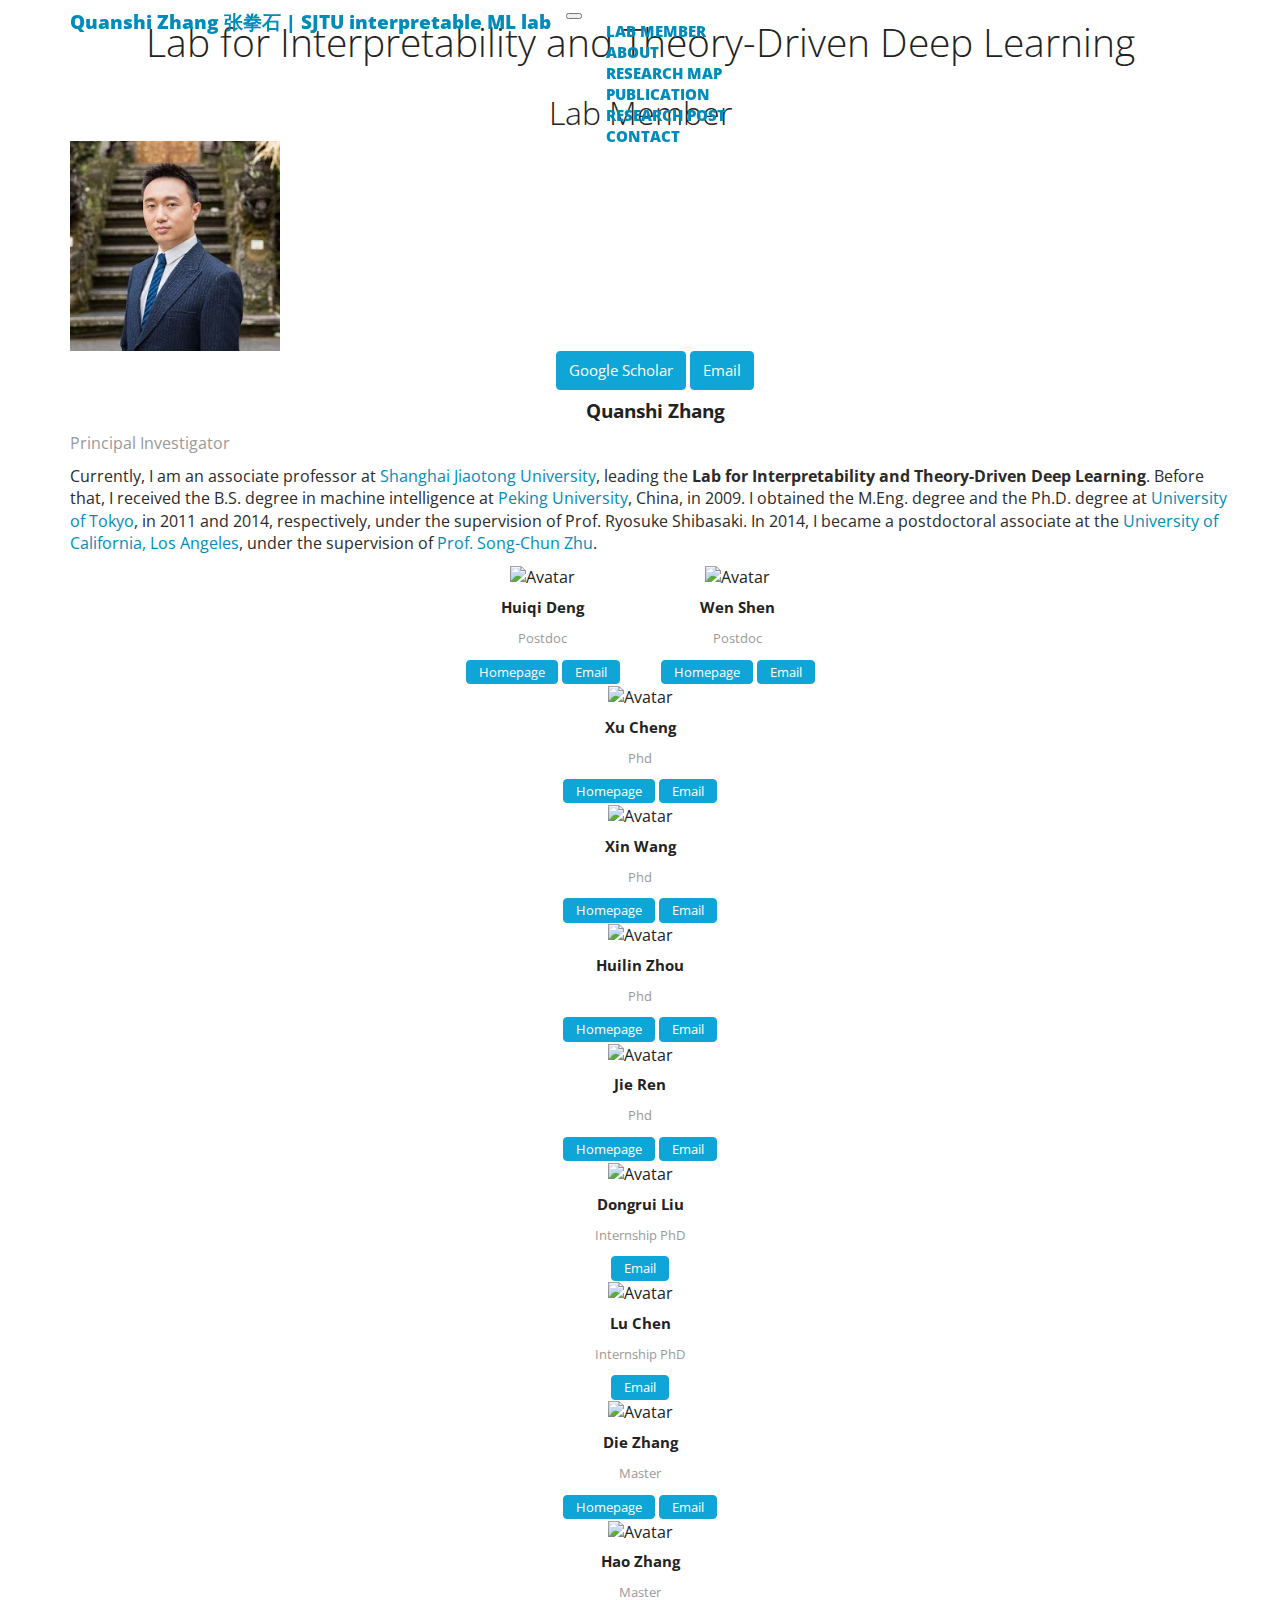
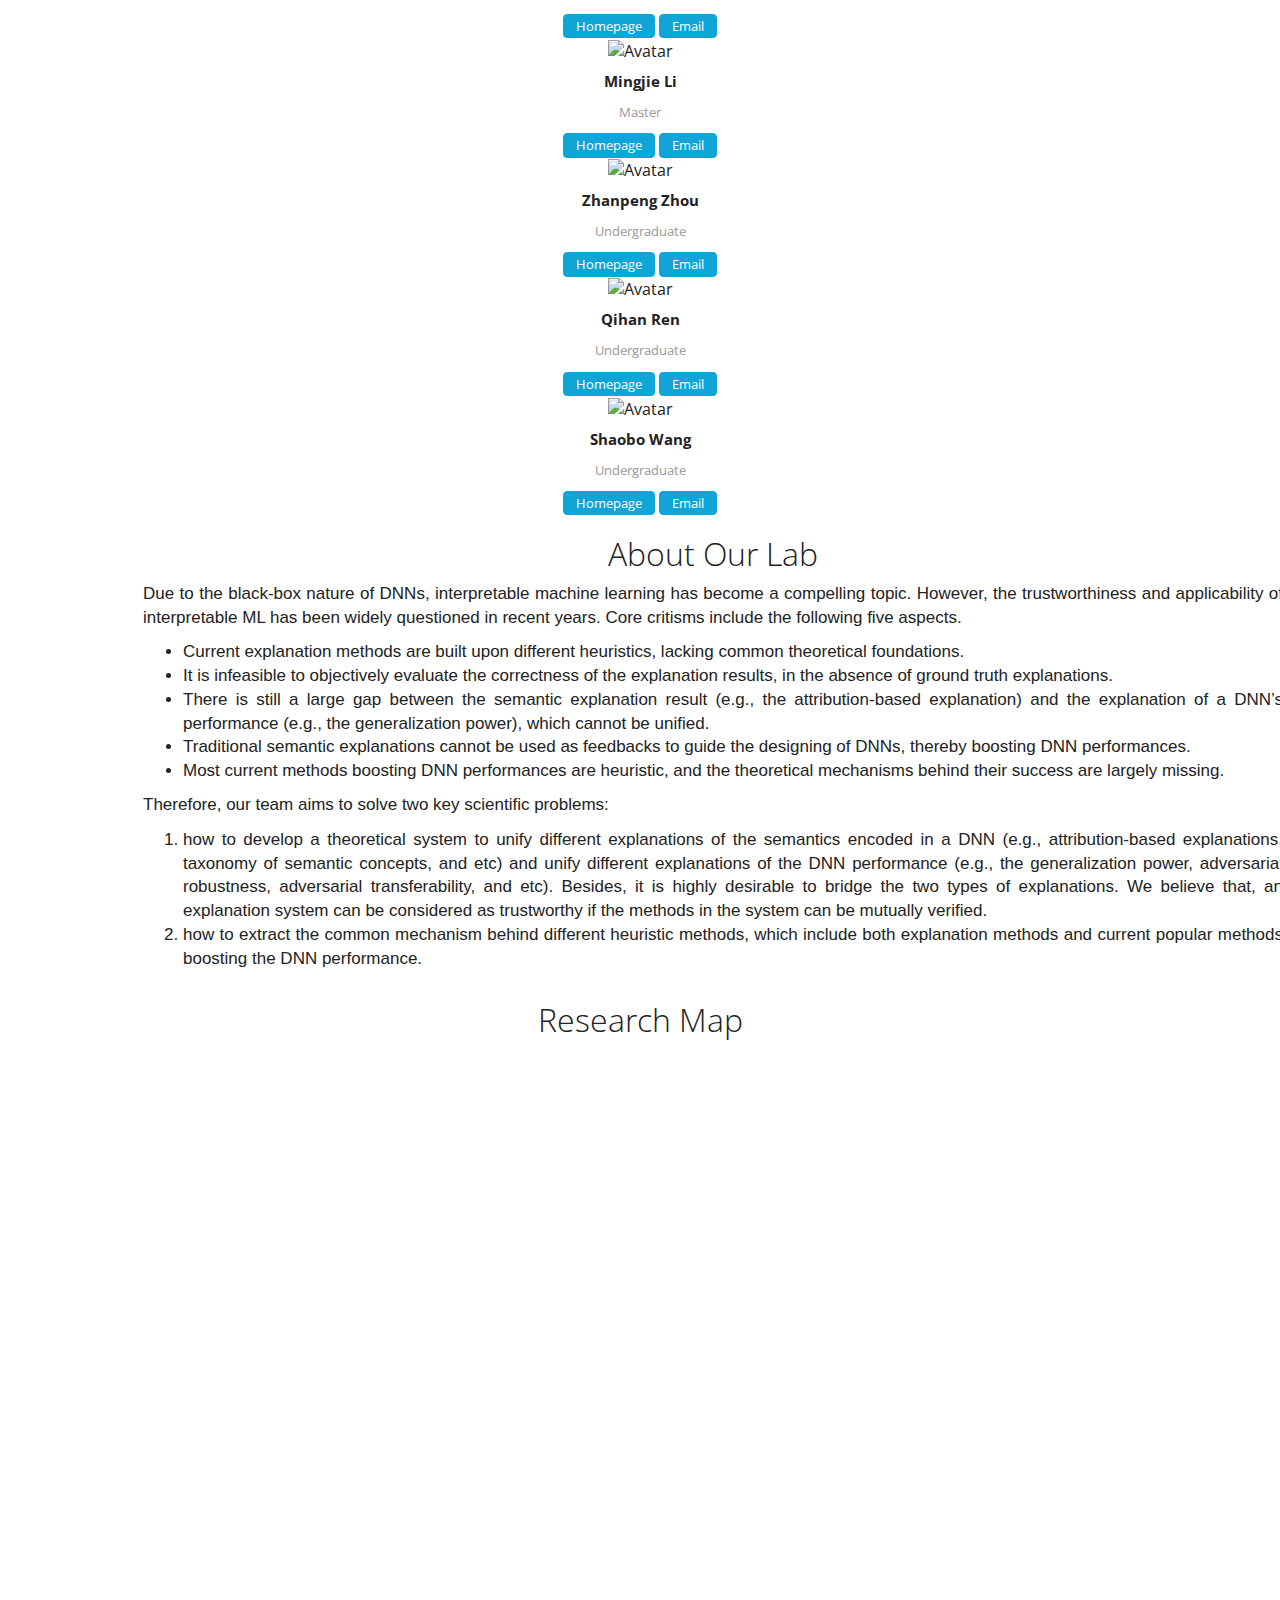
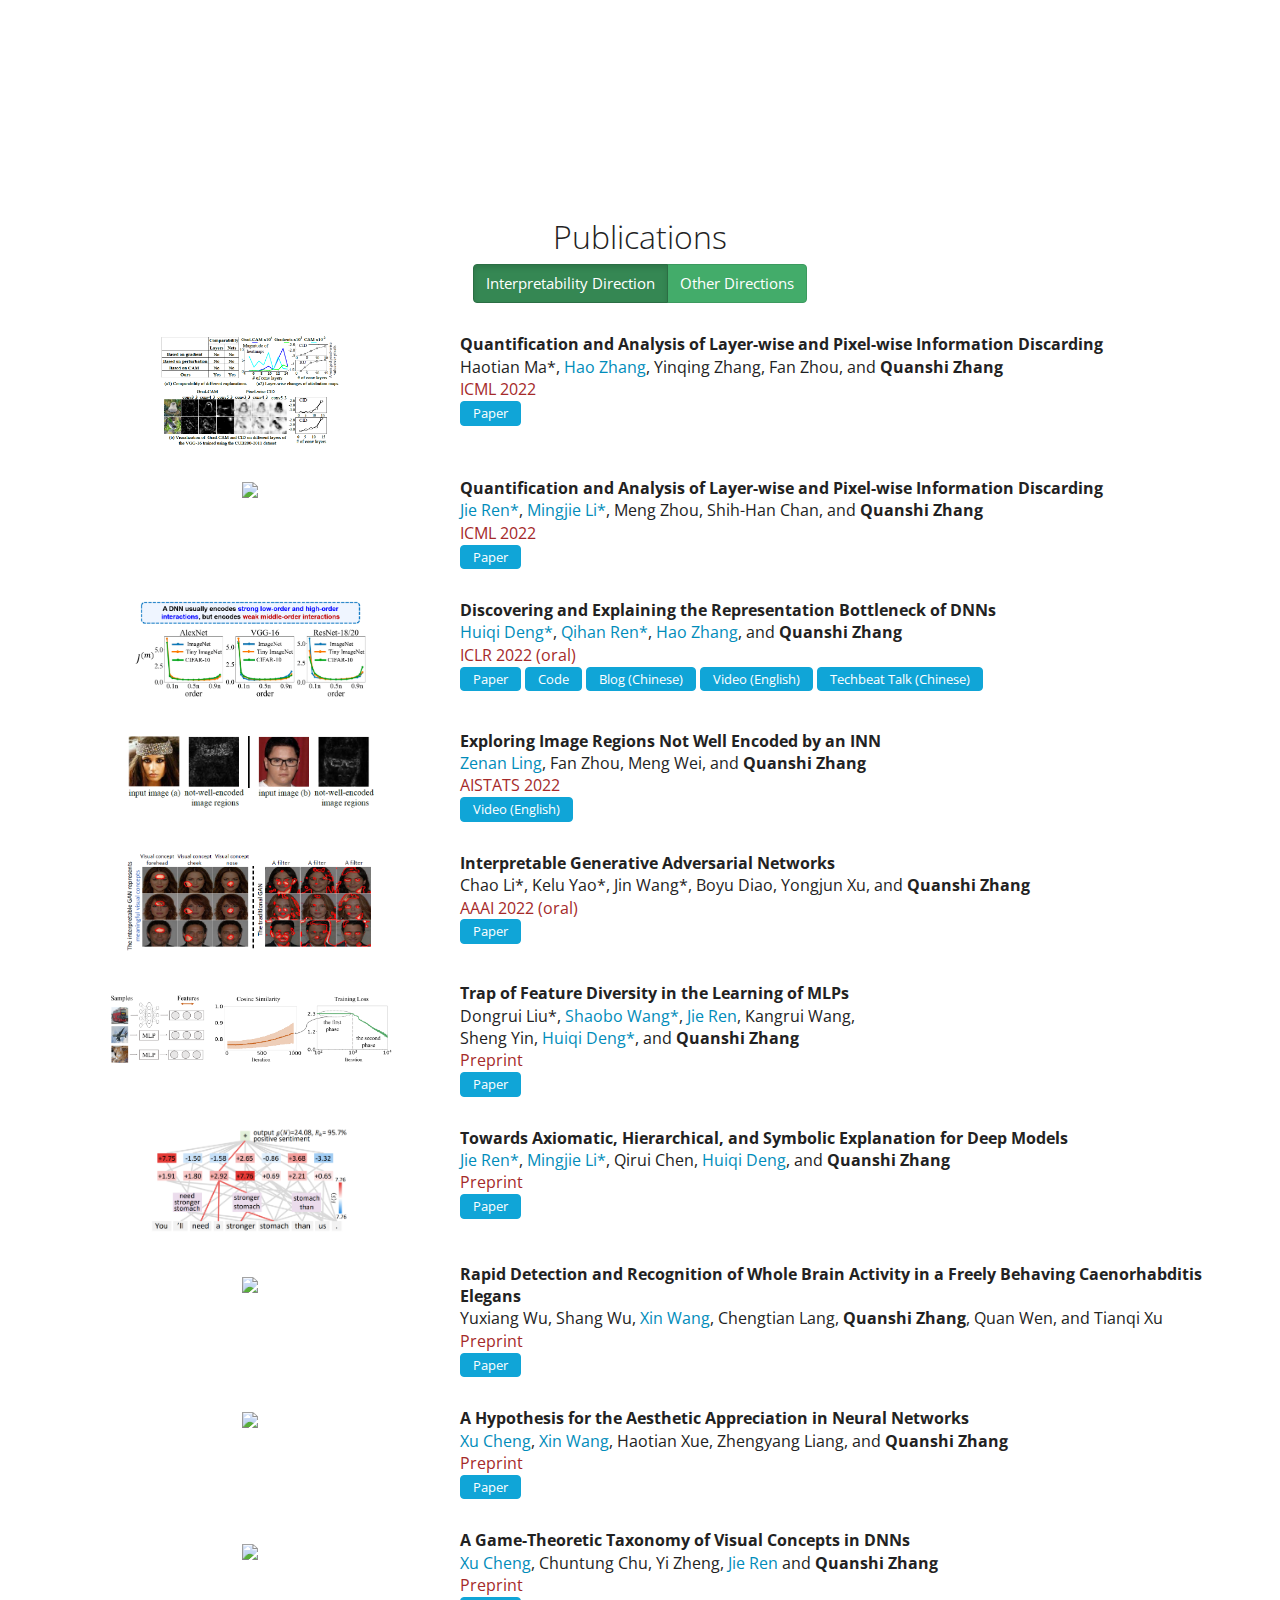
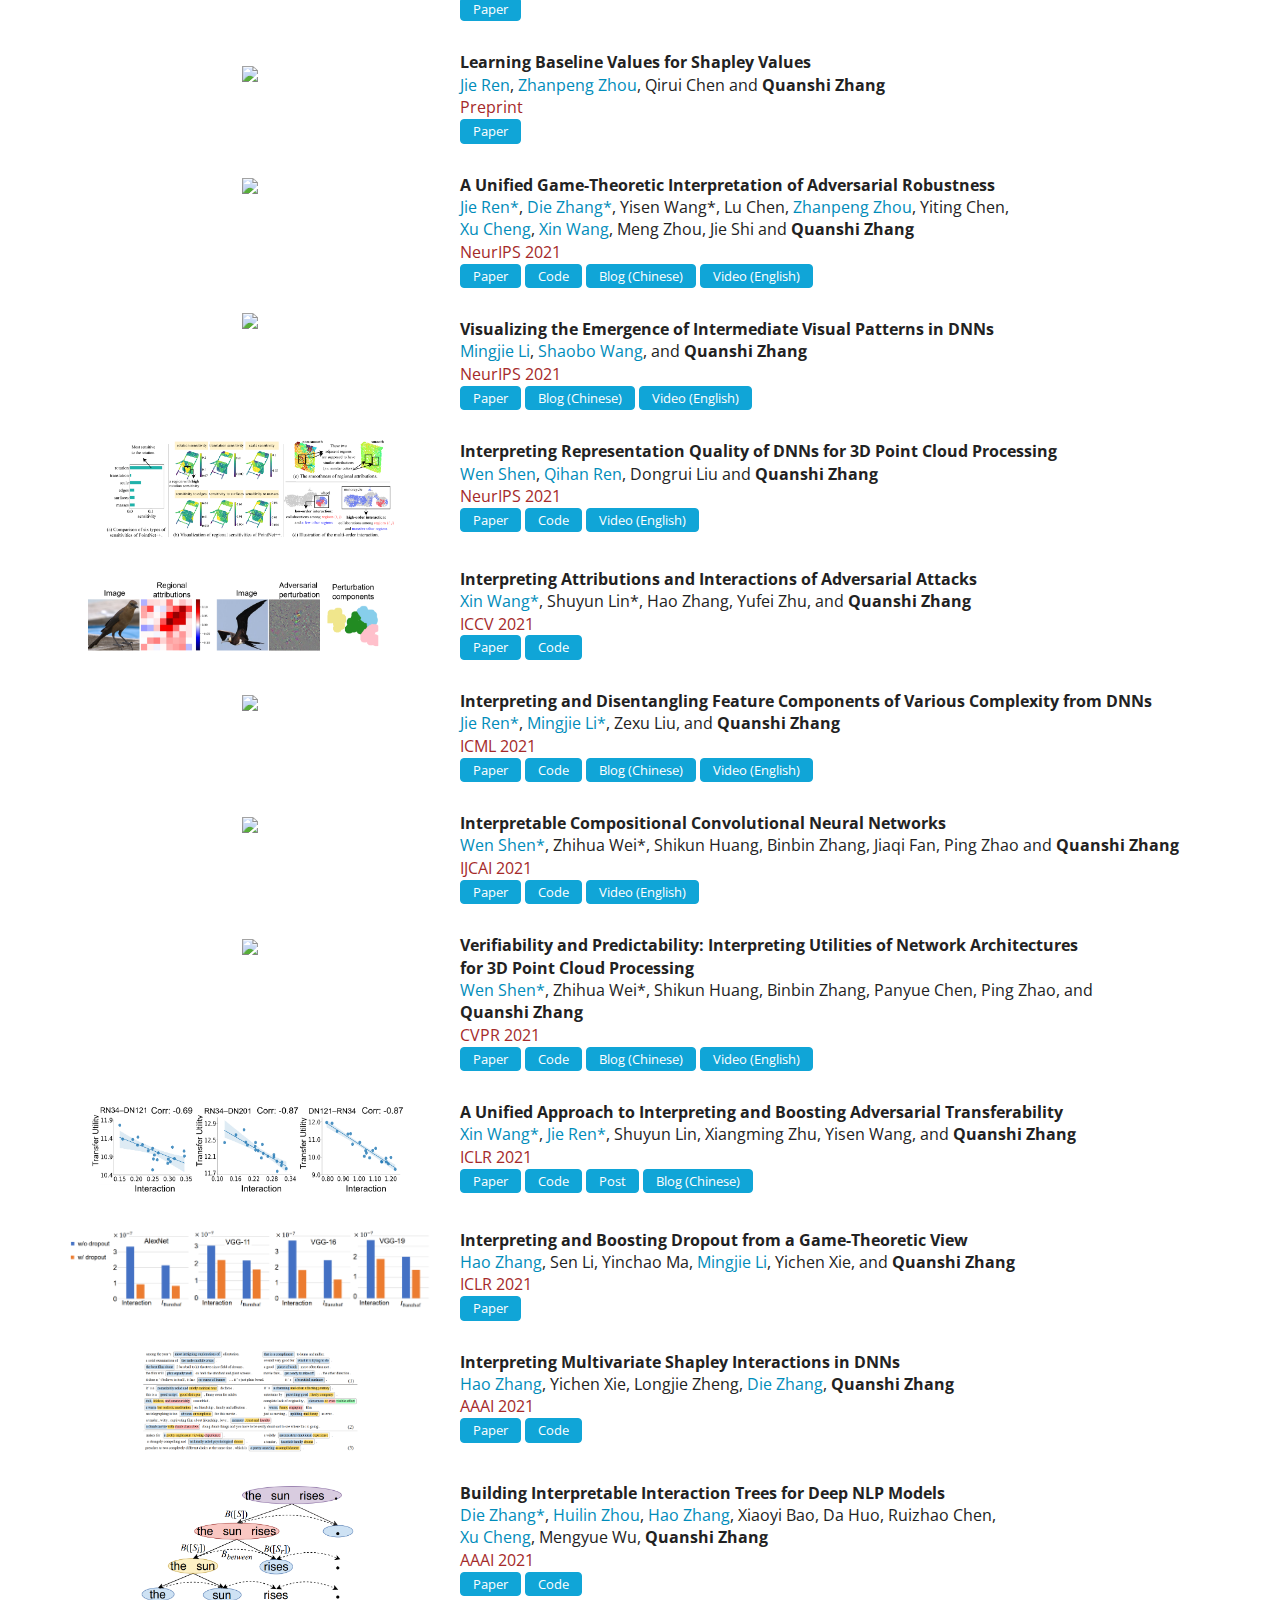
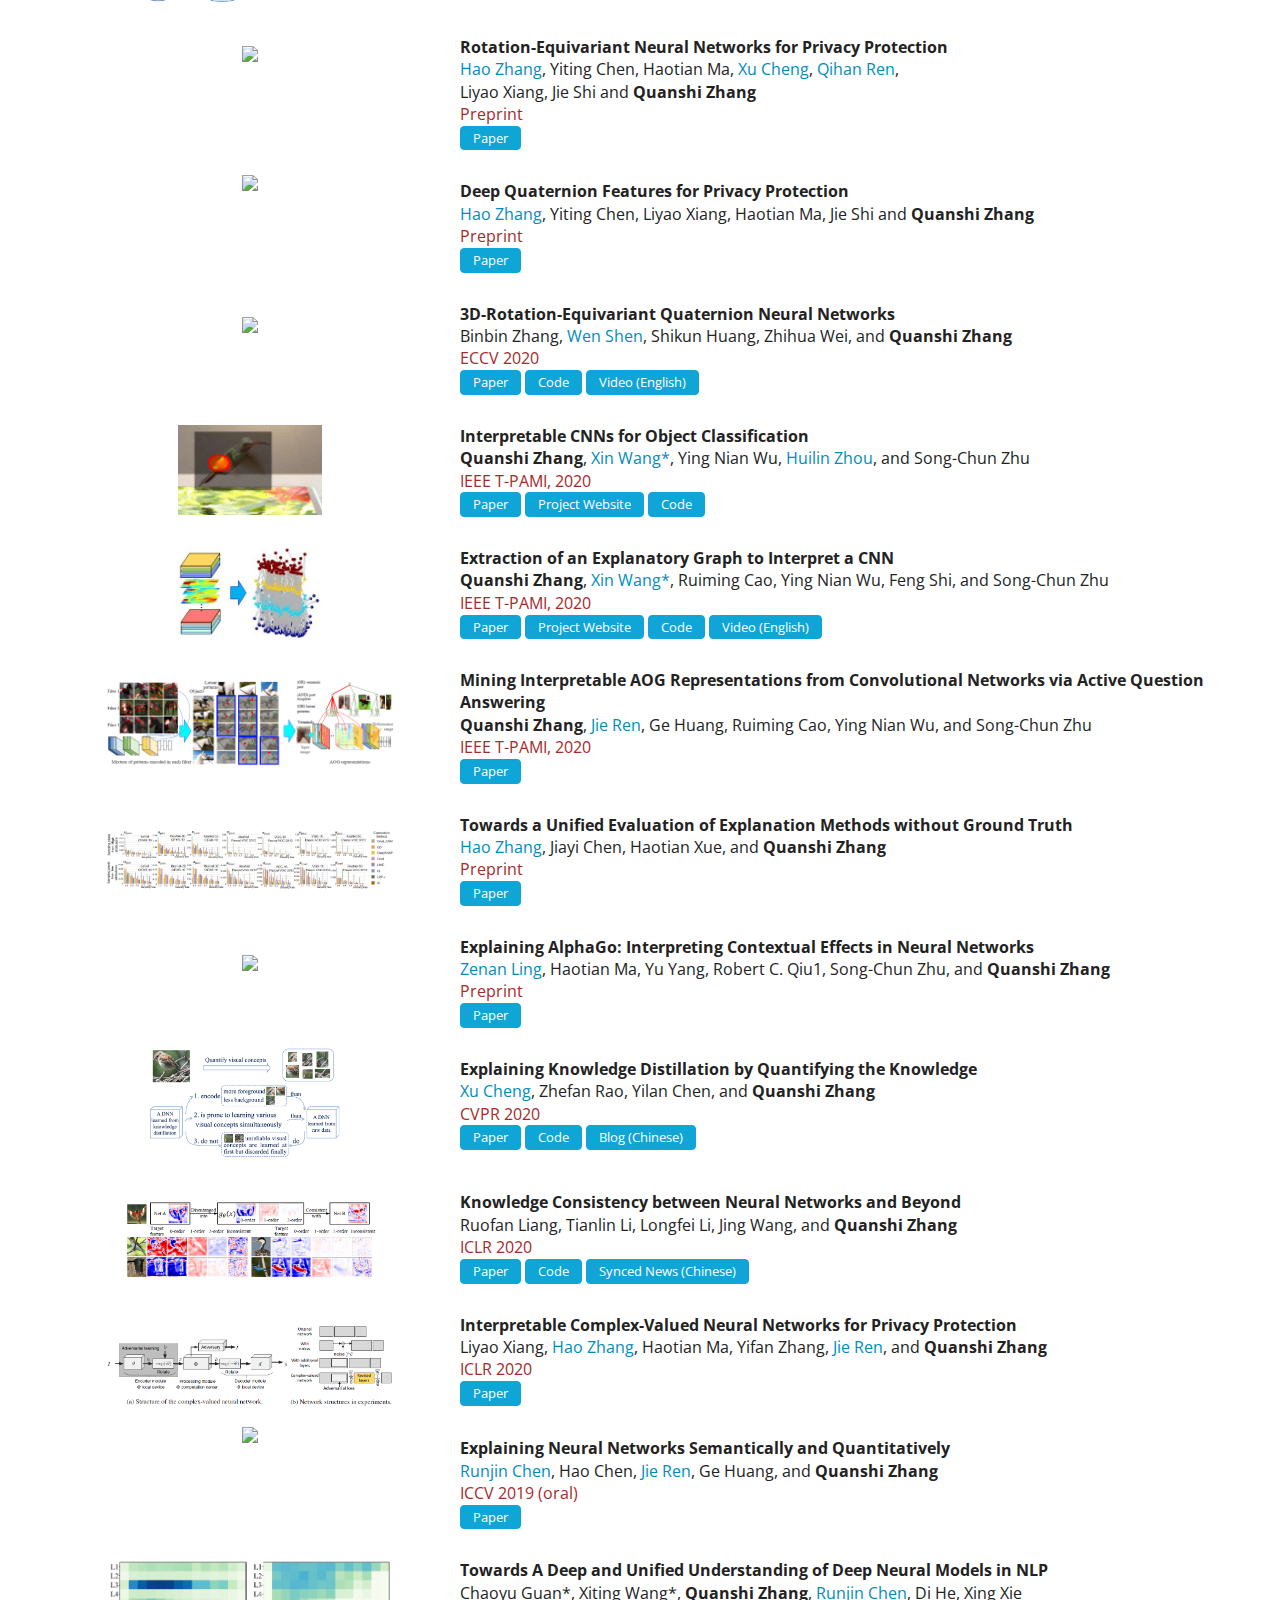
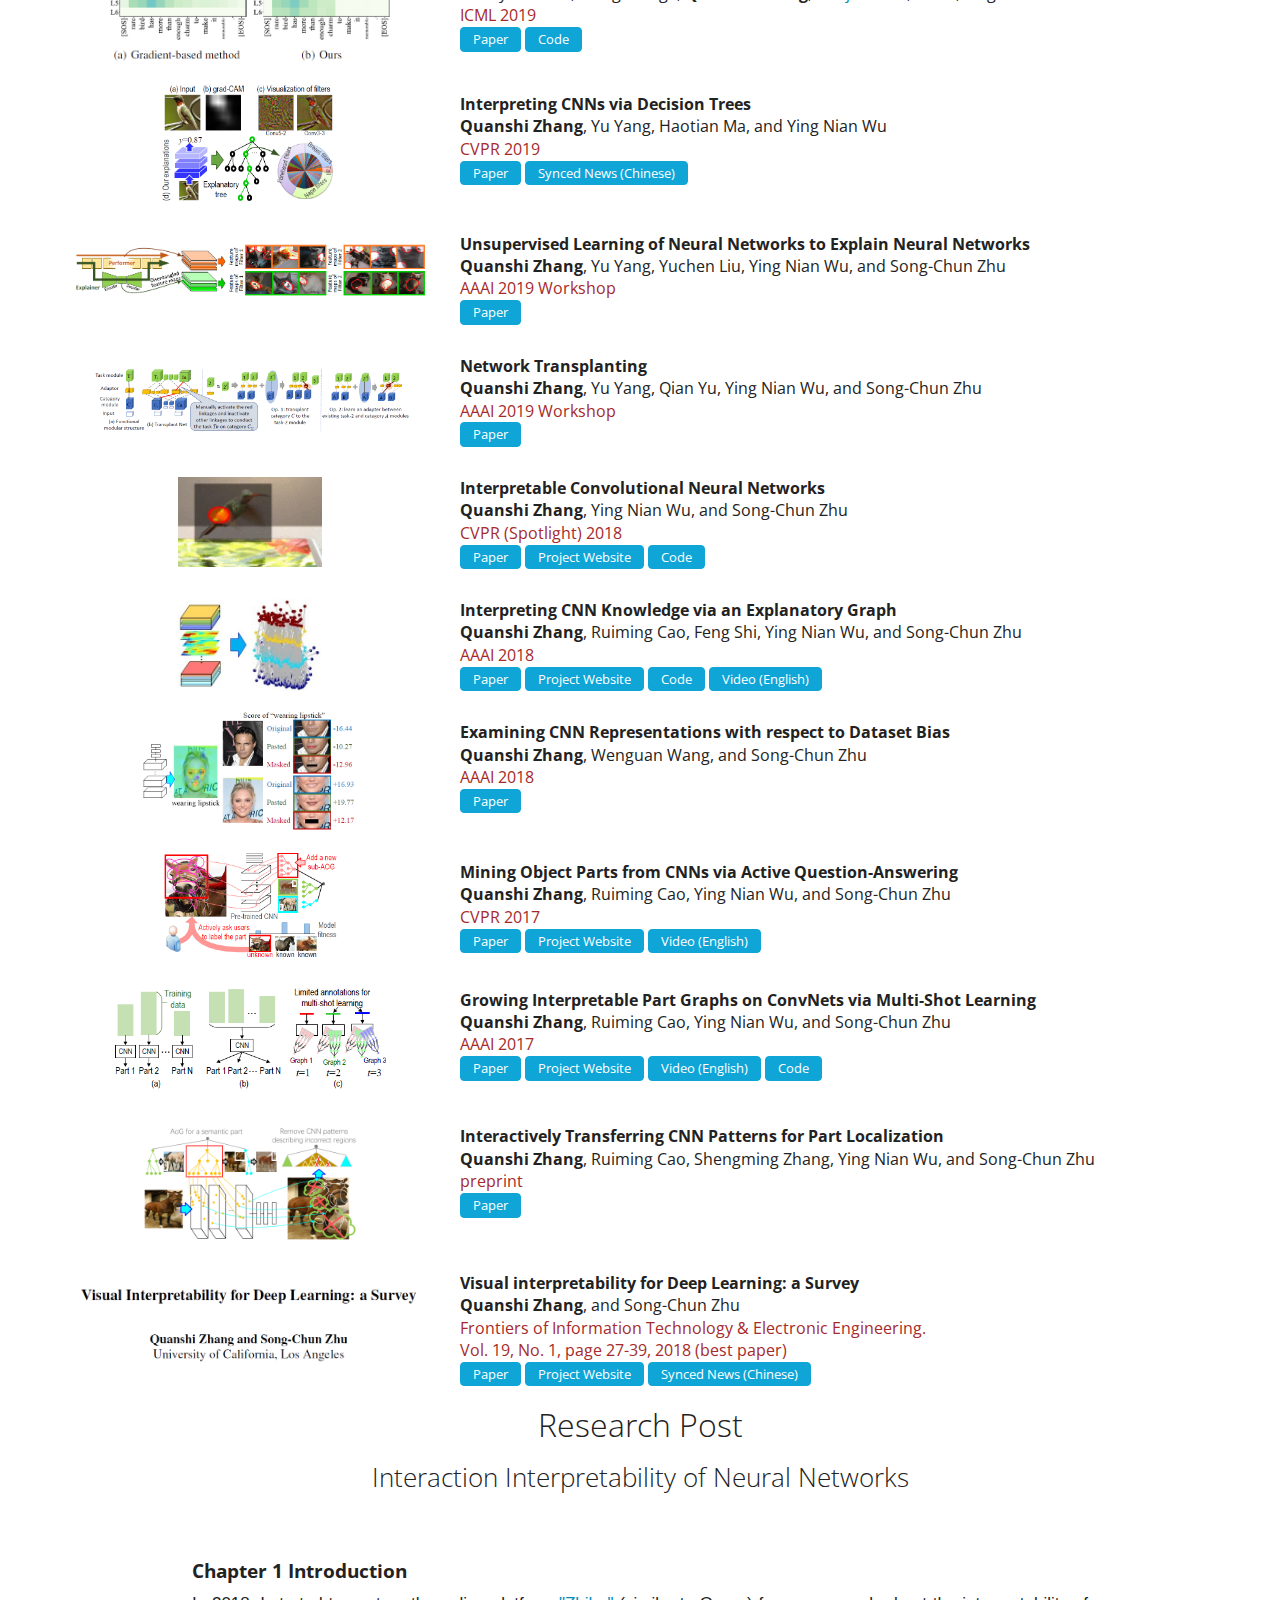
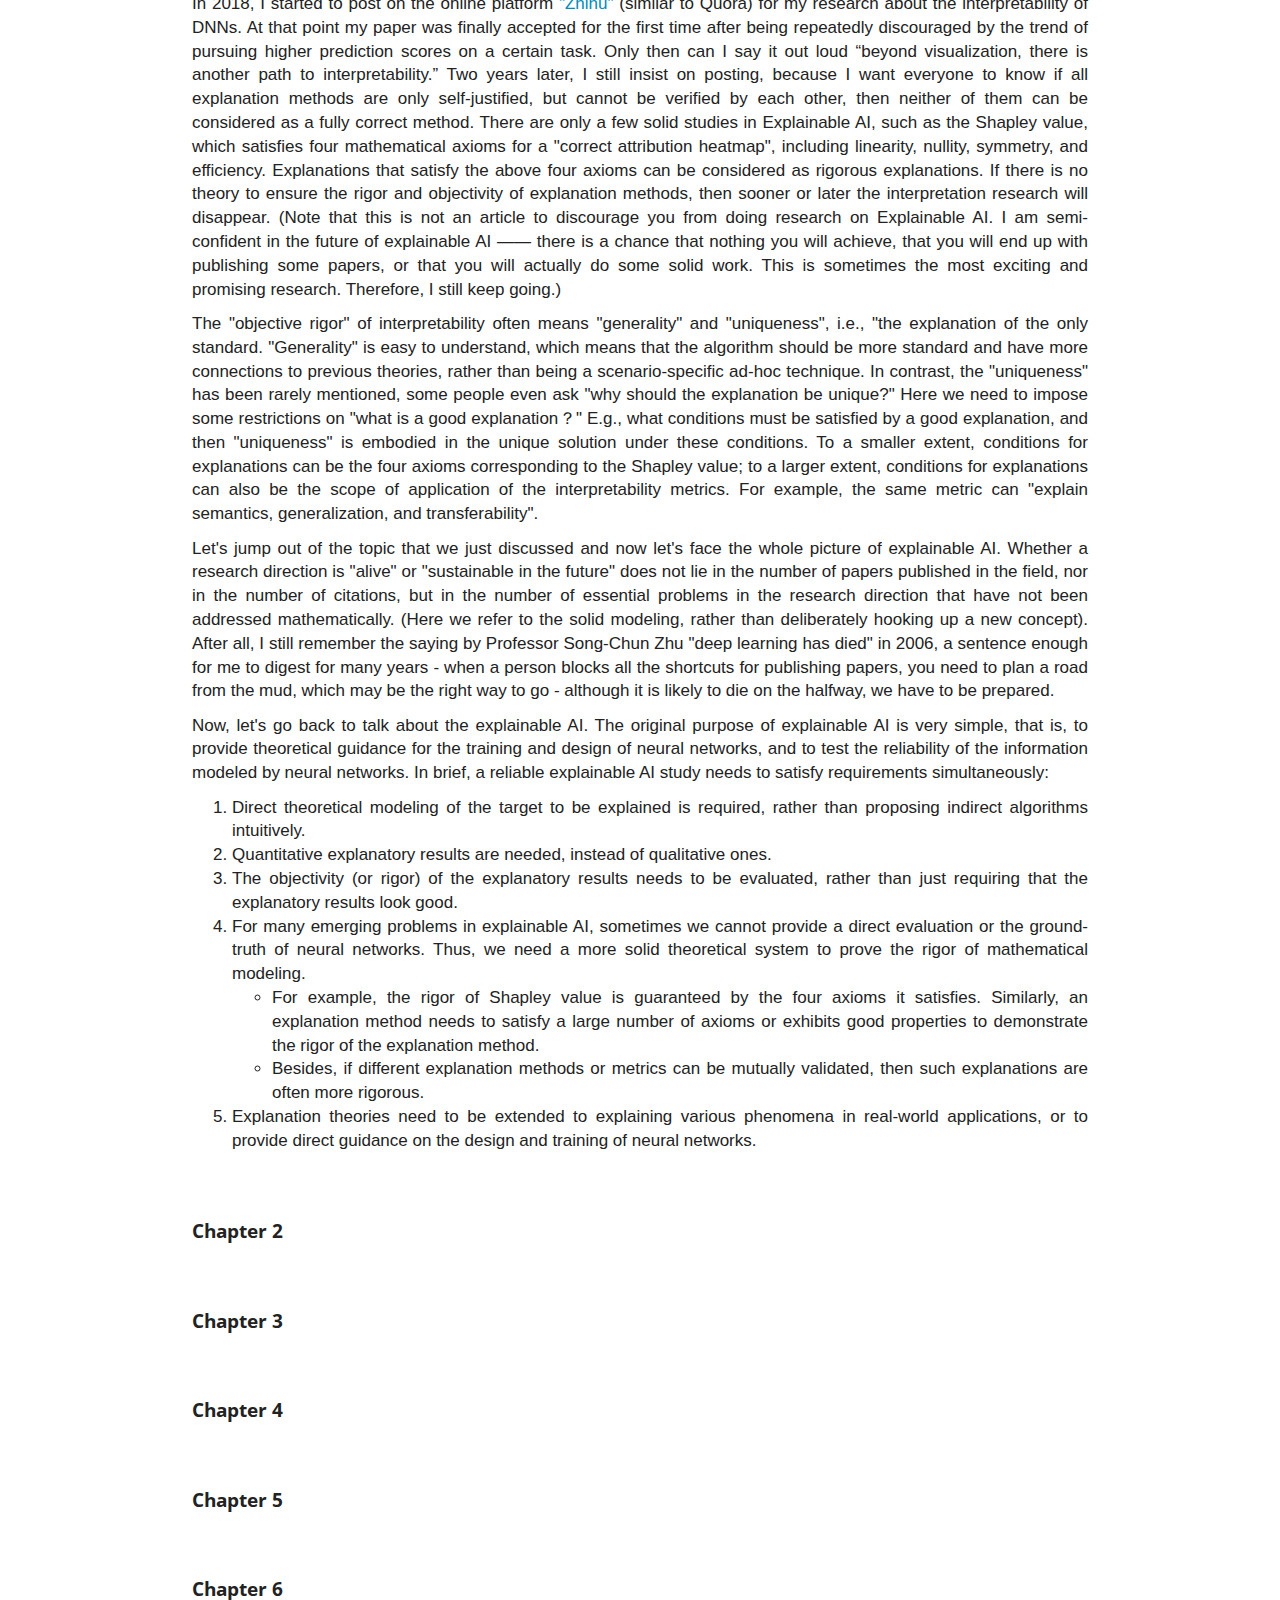
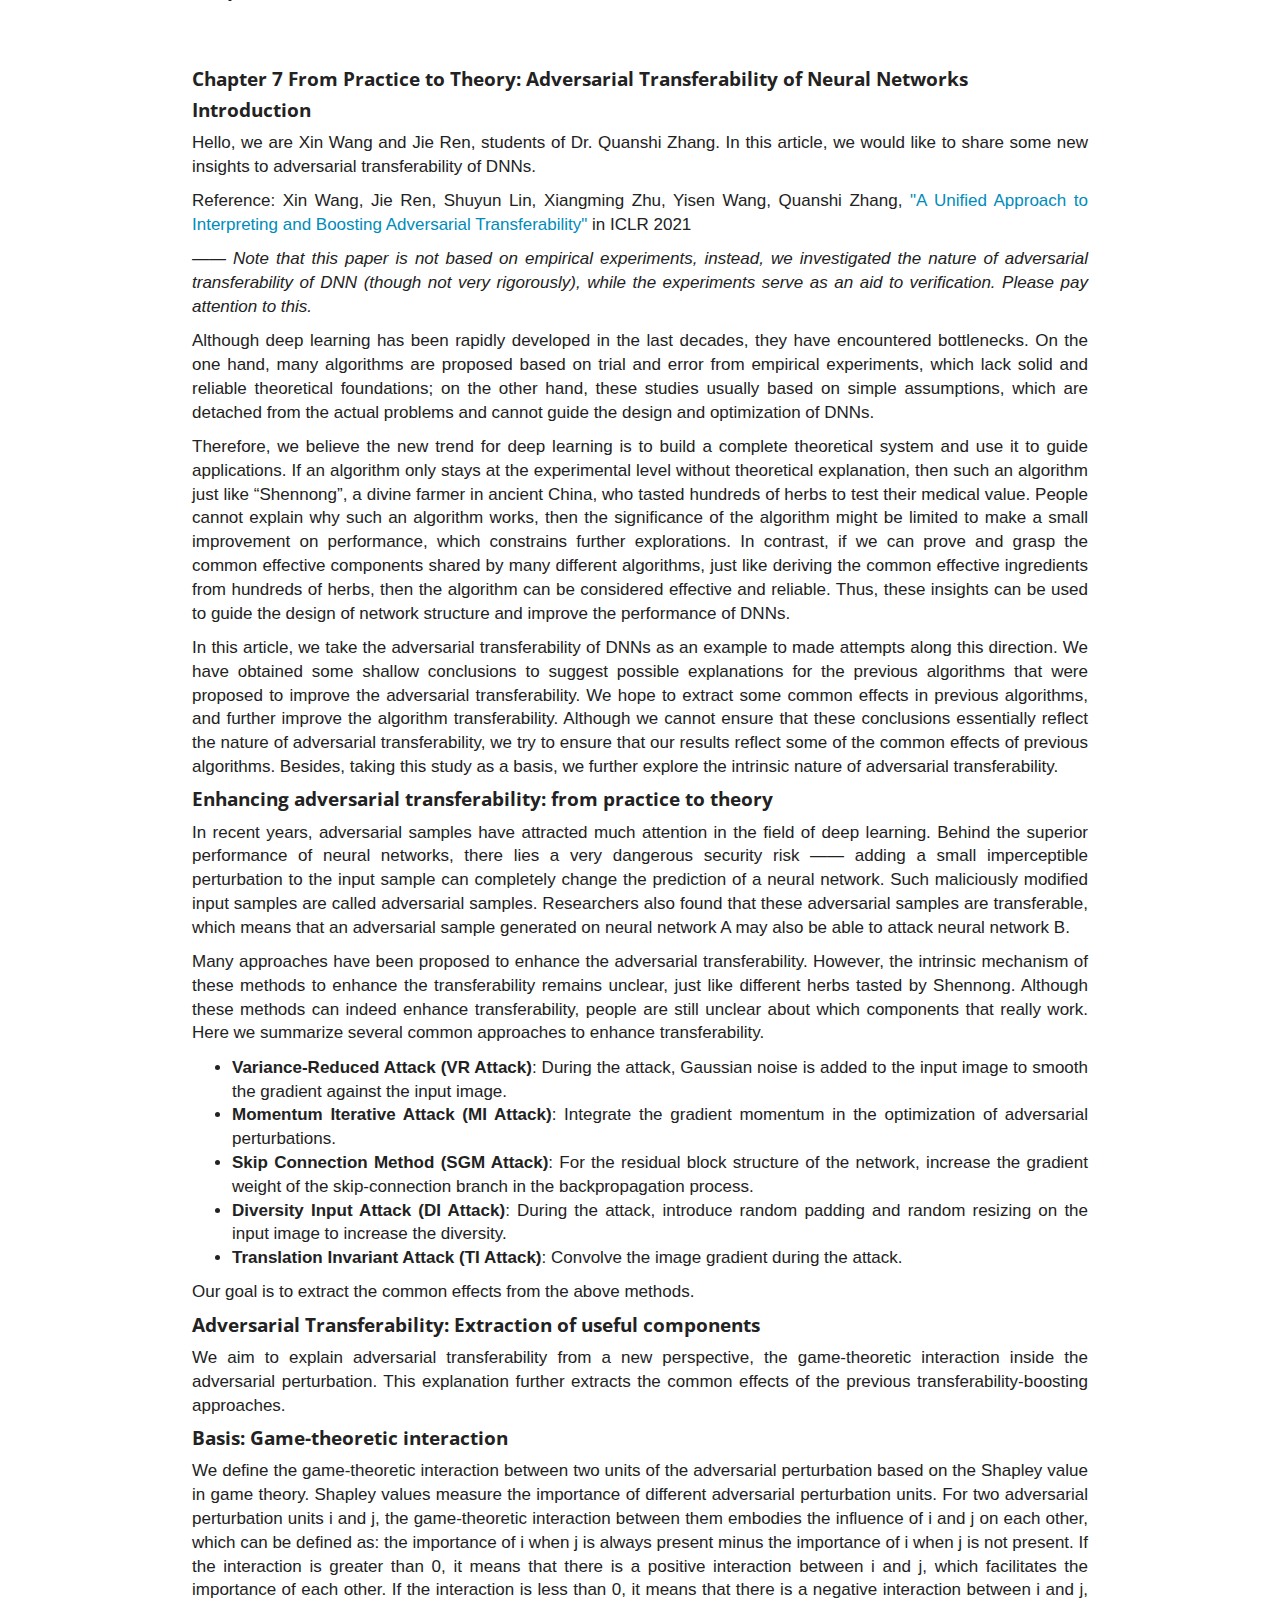
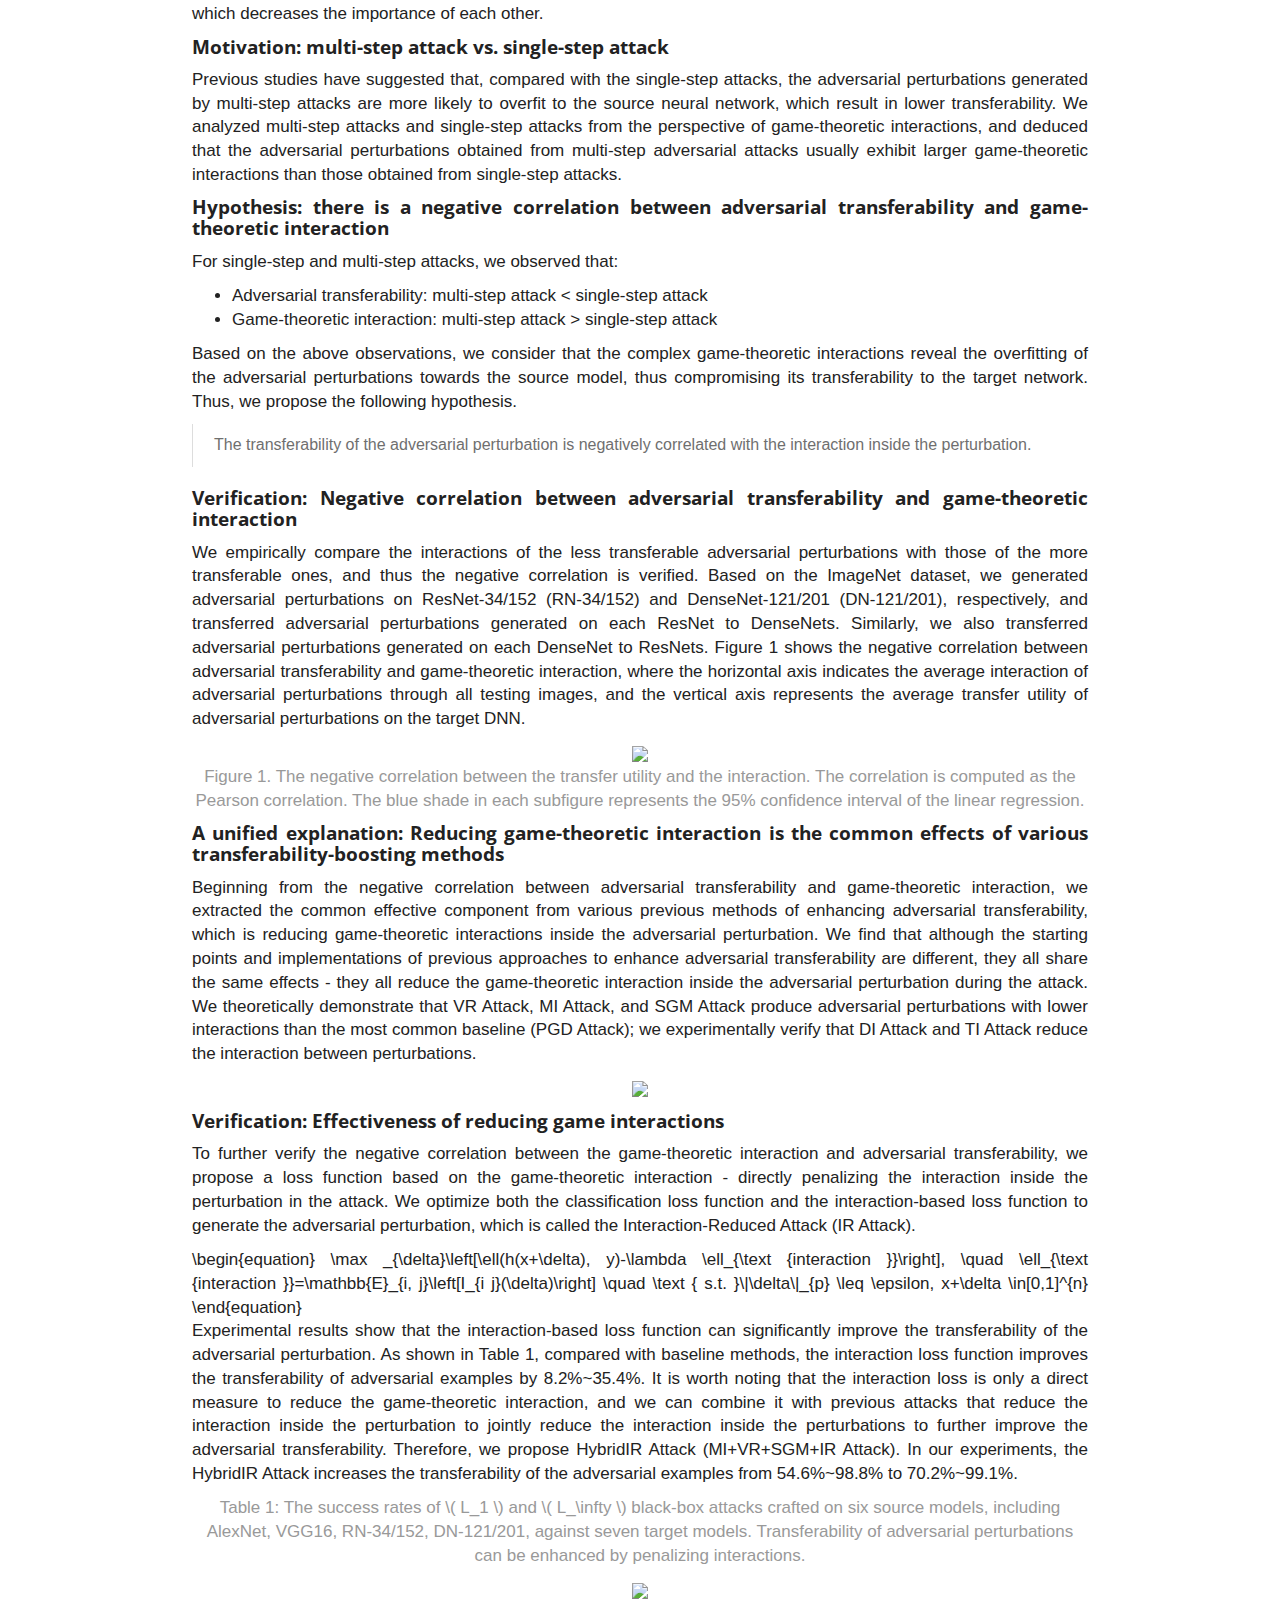
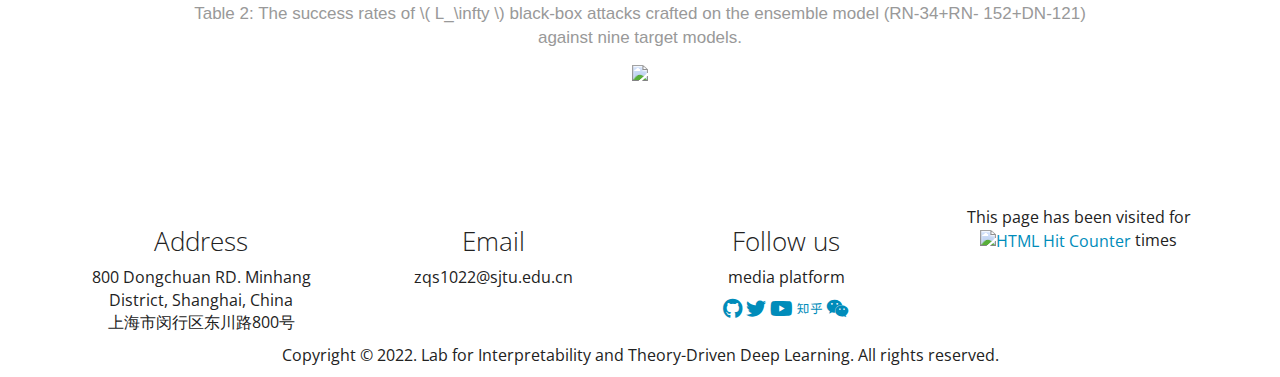
==== commit 635ce24c: "update" ====
--- a/index.html
+++ b/index.html
@@ -487,7 +487,7 @@
                                 Dongrui Liu*,
                                 <a href="https://gszfwsb.github.io/">Shaobo Wang*</a>,
                                 <a href="https://jie-ren.github.io/">Jie Ren</a>,
-                                Kangrui Wang, <br>Sheng Yin, 
+                                Kangrui Wang, <br>Sheng Yin,
                                 <a href="https://huiqideng1.netlify.app/">Huiqi Deng*</a>,
                                 and <strong>Quanshi Zhang</strong>
                                 <br>
@@ -894,7 +894,46 @@
                         </div>
                     </div>
 
-                    <!--  -->
+                    <!-- preprint-privacy -->
+                    <div class="container" style="margin-top: 30px;">
+                        <div class="row">
+                            <div class="col-xs-12 col-lg-4 img_responsive"
+                                style="text-align: center; vertical-align: middle; margin-top:5px;">
+                                <img src="img/publications/preprint-privacy/overview.png" width="100%" />
+                            </div>
+
+                            <div class="col-xs-12 col-lg-8" style="text-align: left; vertical-align: middle;">
+                                <strong>Rotation-Equivariant Neural Networks for Privacy Protection </strong>
+                                <br>
+                                <a href="https://haozhang37.github.io">Hao Zhang</a>, Yiting Chen, Haotian Ma, <a
+                                    href="https://cx1208.github.io/ChengXuSJTU.github.io/">Xu Cheng</a>,
+                                <a href="https://nebularaid2000.github.io/">Qihan Ren</a>, <br>
+                                Liyao Xiang, Jie Shi and <strong>Quanshi Zhang</strong><br>
+                                <div style="color: brown;">Preprint</div>
+                                <a href="https://arxiv.org/abs/2006.13016" class="btn btn-default btn-sm">Paper</a>
+                            </div>
+                        </div>
+                    </div>
+
+                    <!-- preprint-quaternion -->
+                    <div class="container" style="margin-top: 30px;">
+                        <div class="row">
+                            <div class="col-xs-12 col-lg-4 img_responsive"
+                                style="text-align: center; vertical-align: middle; margin-top:-10px;">
+                                <img src="img/publications/preprint-quaternion/overview.png" width="60%" />
+                            </div>
+
+                            <div class="col-xs-12 col-lg-8" style="text-align: left; vertical-align: middle;">
+                                <strong>Deep Quaternion Features for Privacy Protection
+                                </strong>
+                                <br>
+                                <a href="https://haozhang37.github.io">Hao Zhang</a>, Yiting Chen, Liyao Xiang, Haotian
+                                Ma, Jie Shi and <strong>Quanshi Zhang</strong><br>
+                                <div style="color: brown;">Preprint</div>
+                                <a href="https://arxiv.org/abs/2003.08365" class="btn btn-default btn-sm">Paper</a>
+                            </div>
+                        </div>
+                    </div>
                     <!-- eccv2020-3D-Rotation -->
                     <div class="container" style="margin-top: 30px;">
                         <div class="row">
@@ -990,6 +1029,7 @@
                             </div>
                         </div>
                     </div>
+
                     <!-- preprint-evaluation -->
                     <div class="container" style="margin-top: 30px;">
                         <div class="row">
@@ -1009,6 +1049,30 @@
                             </div>
                         </div>
                     </div>
+
+                    <!-- preprint-AlphaGo -->
+                    <div class="container" style="margin-top: 30px;">
+                        <div class="row">
+                            <div class="col-xs-12 col-lg-4 img_responsive"
+                                style="text-align: center; vertical-align: middle; margin-top:15px;">
+                                <img src="img/publications/preprint-AlphaGo/overview.png" width="80%" />
+                            </div>
+
+                            <div class="col-xs-12 col-lg-8" style="text-align: left; vertical-align: middle;">
+                                <strong>Explaining AlphaGo: Interpreting Contextual Effects in Neural Networks
+
+                                </strong>
+                                <br>
+                                <a href="https://zero-lab-pku.github.io/personwise/lingzenan/">Zenan Ling</a>, Haotian
+                                Ma, Yu Yang, Robert C. Qiu1, Song-Chun Zhu, and <strong>Quanshi
+                                    Zhang</strong><br>
+                                <div style="color: brown;">Preprint</div>
+                                <a href="https://arxiv.org/abs/1901.02184" class="btn btn-default btn-sm">Paper</a>
+                            </div>
+                        </div>
+                    </div>
+
+
                     <!-- iccv2019-explain-NN -->
                     <div class="container" style="margin-top: 30px;">
                         <div class="row">
@@ -1298,8 +1362,29 @@
                                     class="btn btn-default btn-sm">Code</a>
                             </div>
                         </div>
-
-                    </div>
+                    </div>
+
+
+                    <!-- preprint-localization -->
+                    <div class="container" style="margin-top: 30px;">
+                        <div class="row">
+                            <div class="col-xs-12 col-lg-4 img_responsive"
+                                style="text-align: center; vertical-align: middle; margin-top:0px;">
+                                <img src="img/publications/preprint-localization/overview.png" width="60%" />
+                            </div>
+
+                            <div class="col-xs-12 col-lg-8" style="text-align: left; vertical-align: middle;">
+                                <strong>Interactively Transferring CNN Patterns for Part Localization
+                                </strong>
+                                <br>
+                                <strong>Quanshi Zhang</strong>, Ruiming Cao, Shengming Zhang, Ying Nian Wu, and
+                                Song-Chun Zhu
+                                <div style="color: brown;">preprint</div>
+                                <a href="https://arxiv.org/abs/1708.01783" class="btn btn-default btn-sm">Paper</a>
+                            </div>
+                        </div>
+                    </div>
+
                     <!-- survey -->
                     <div class="container" style="margin-top: 30px;">
                         <div class="row">
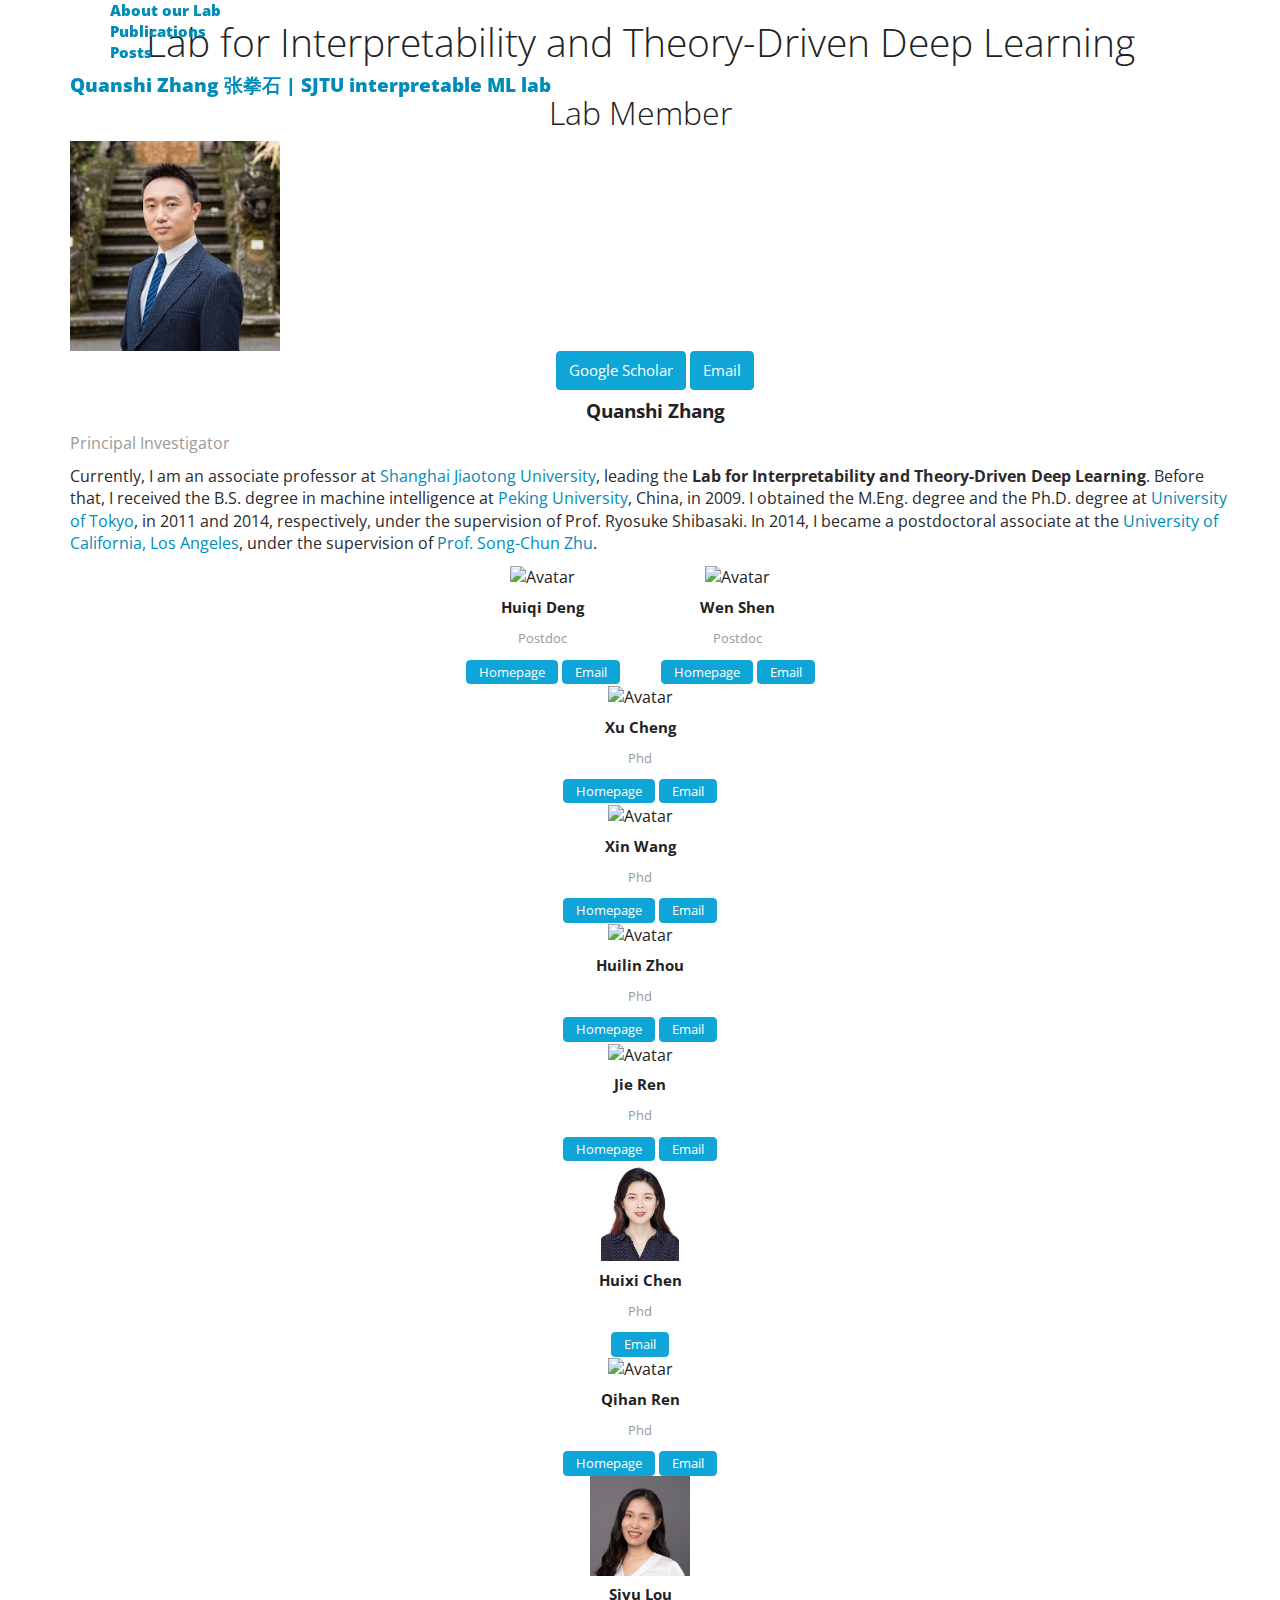
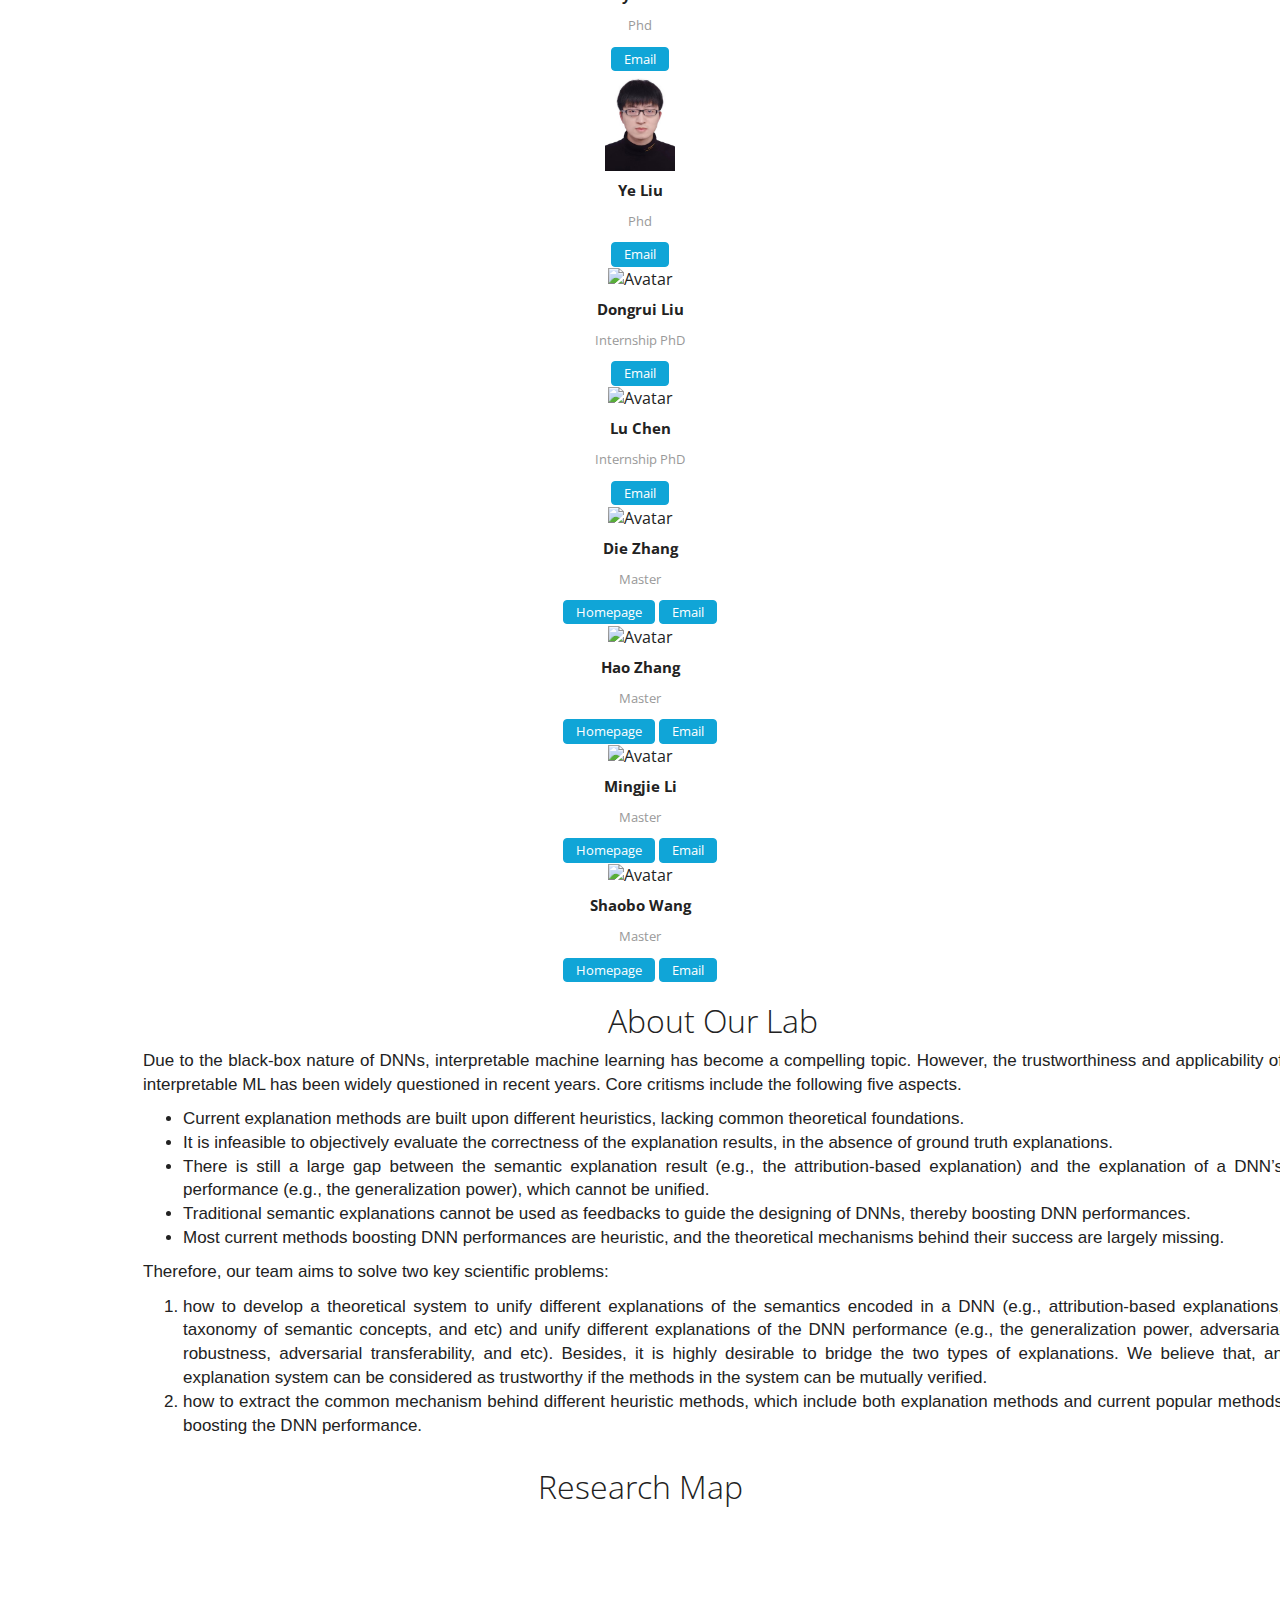
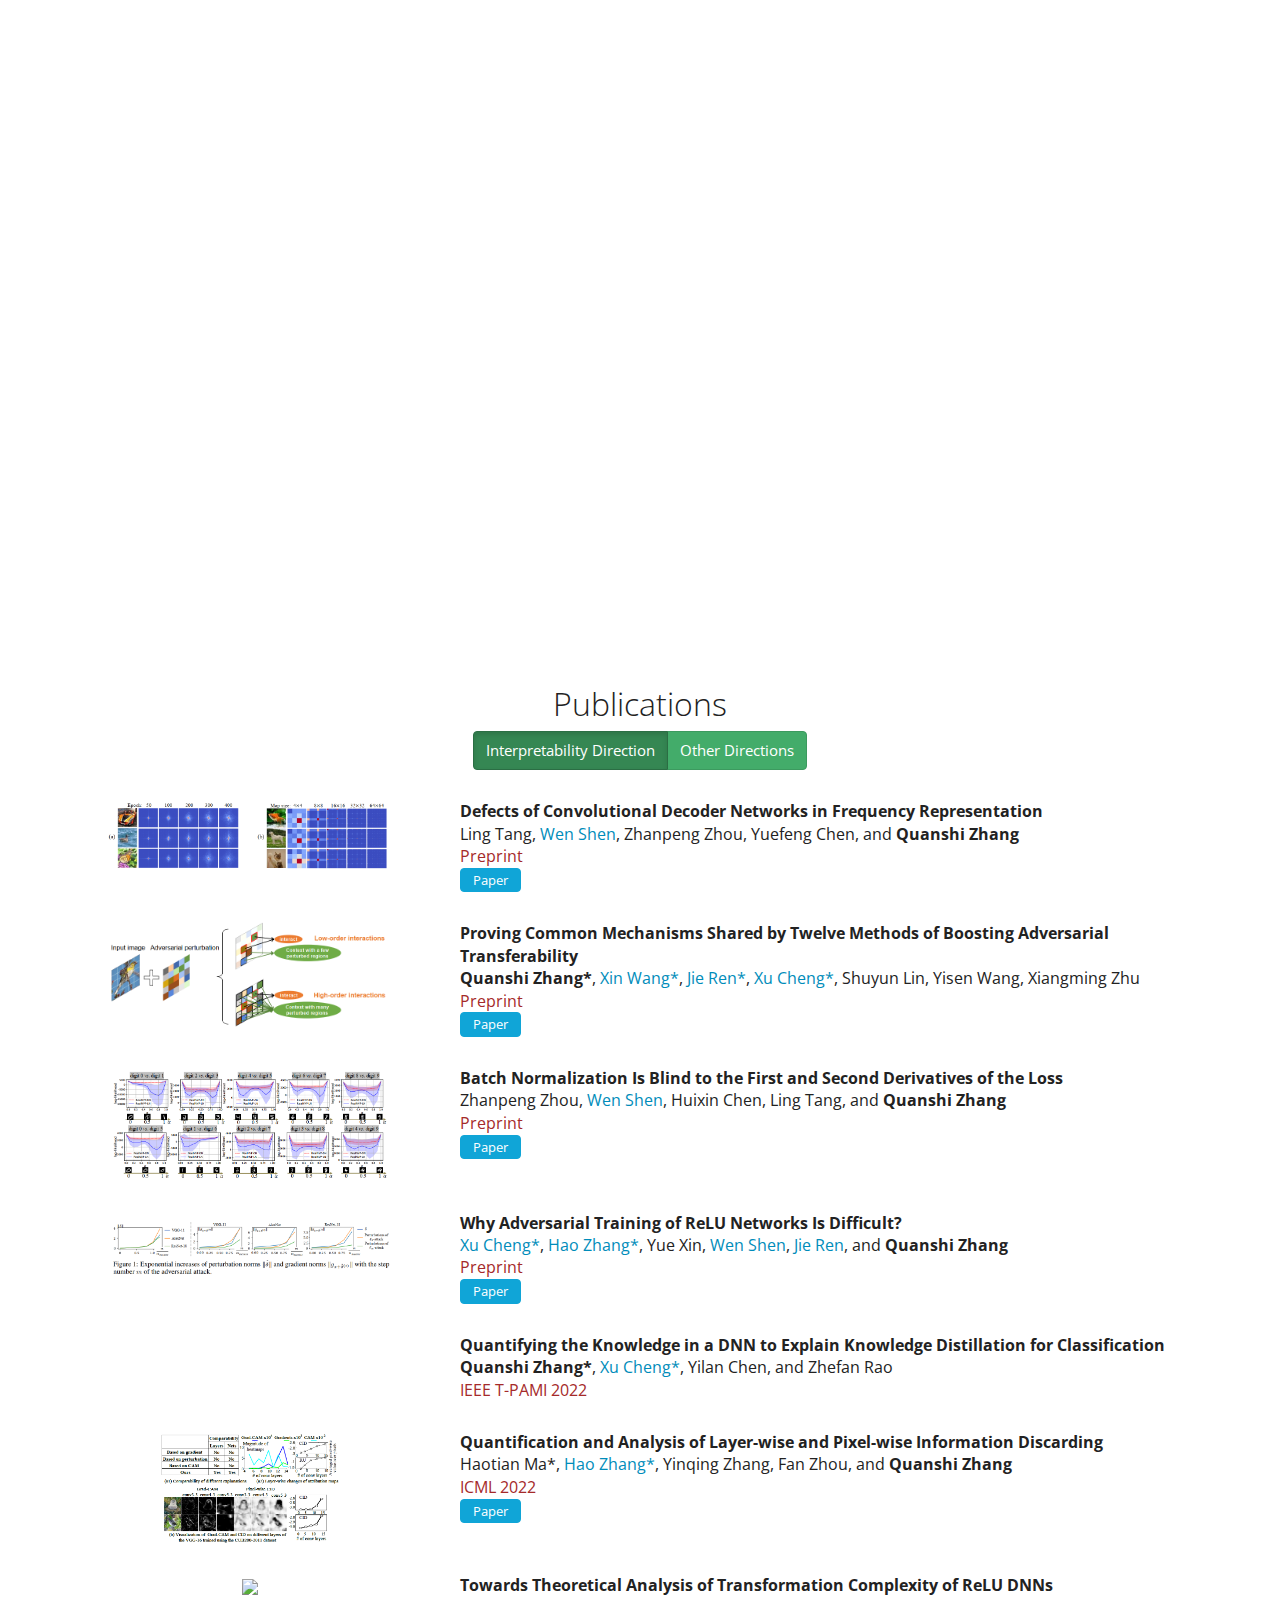
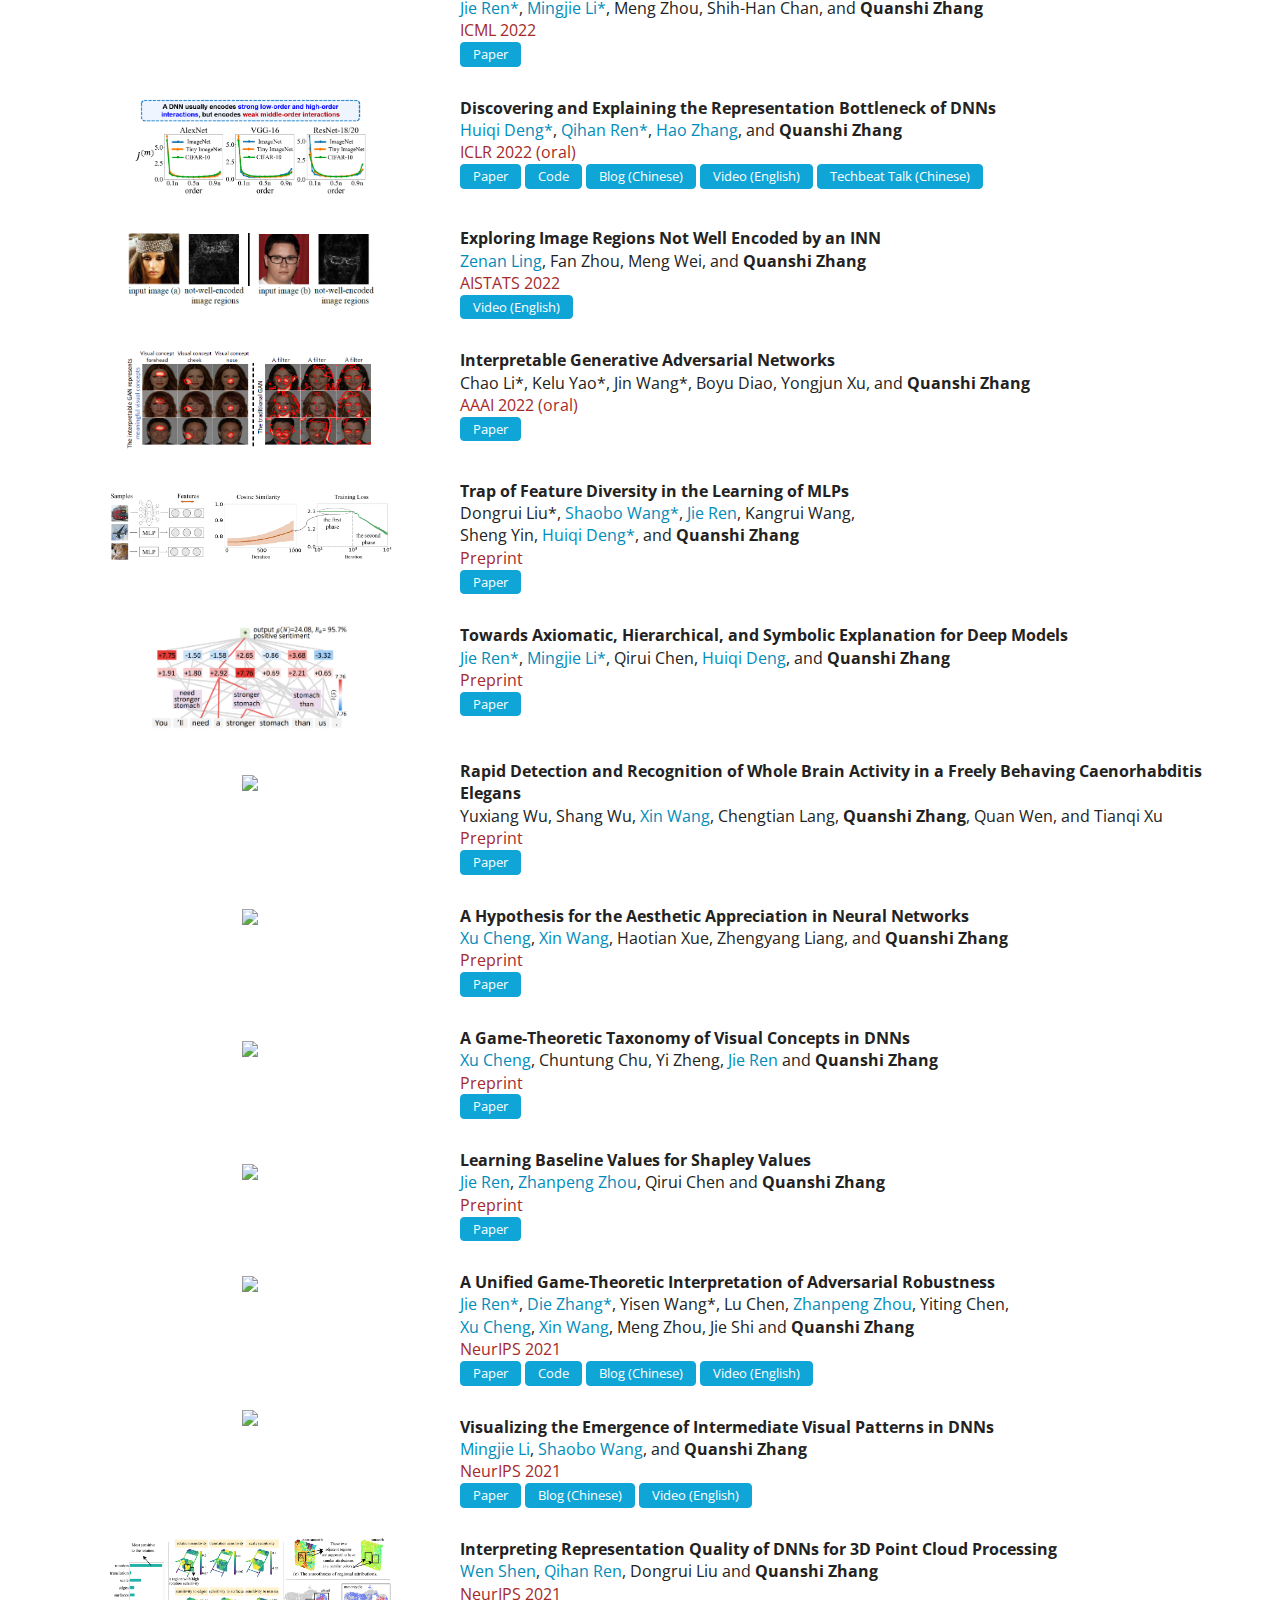
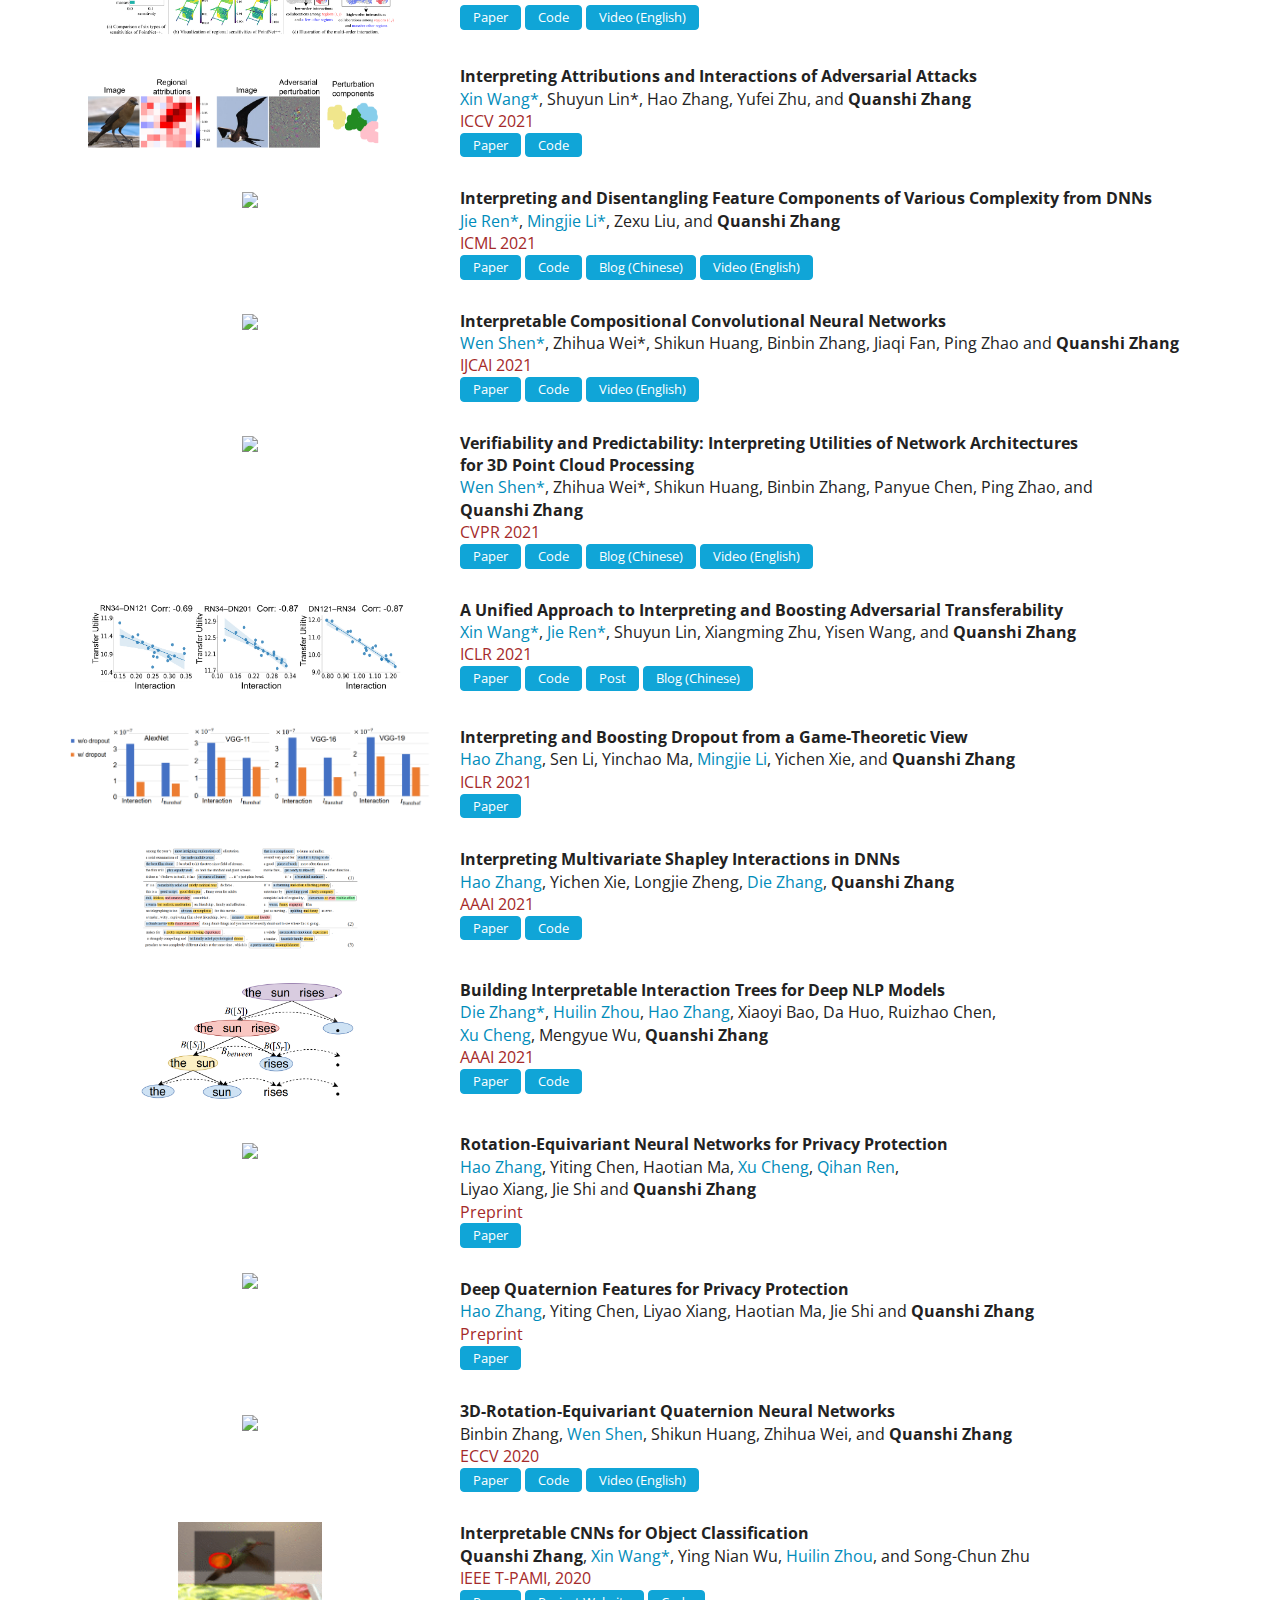
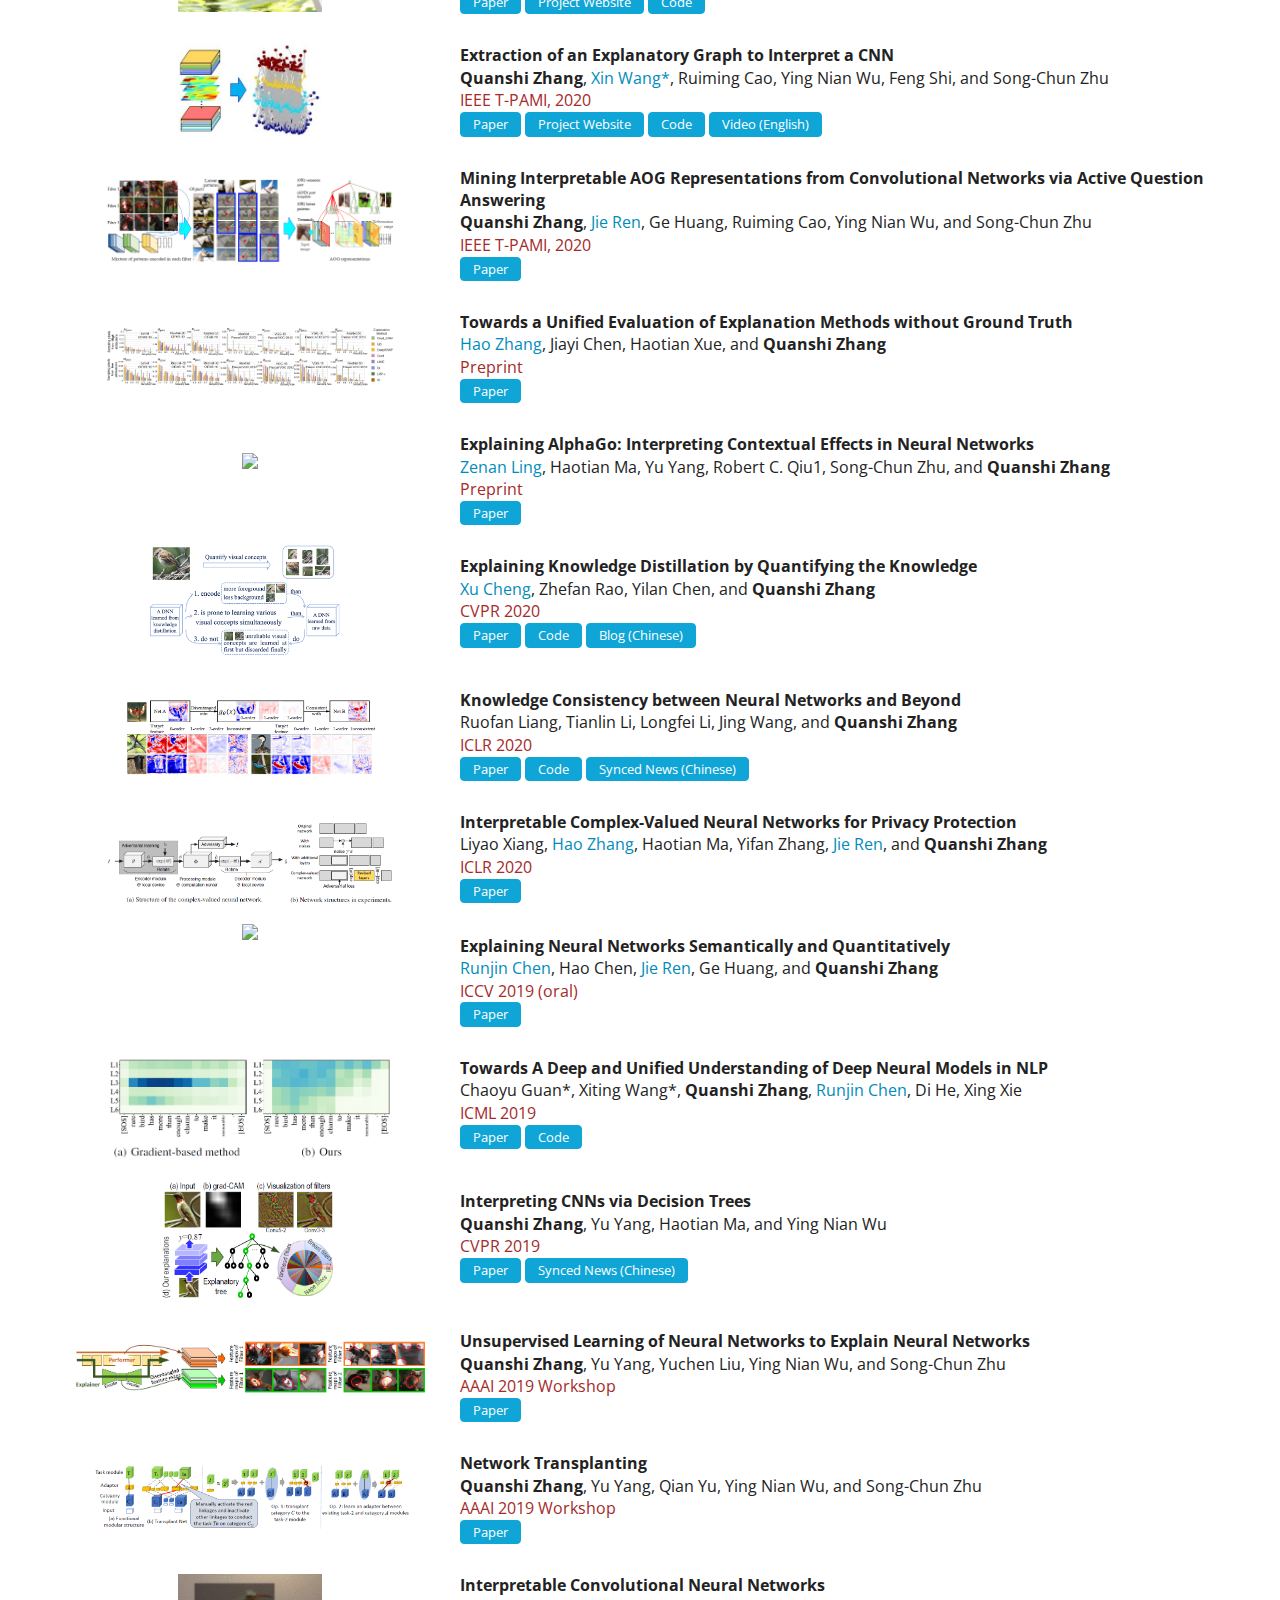
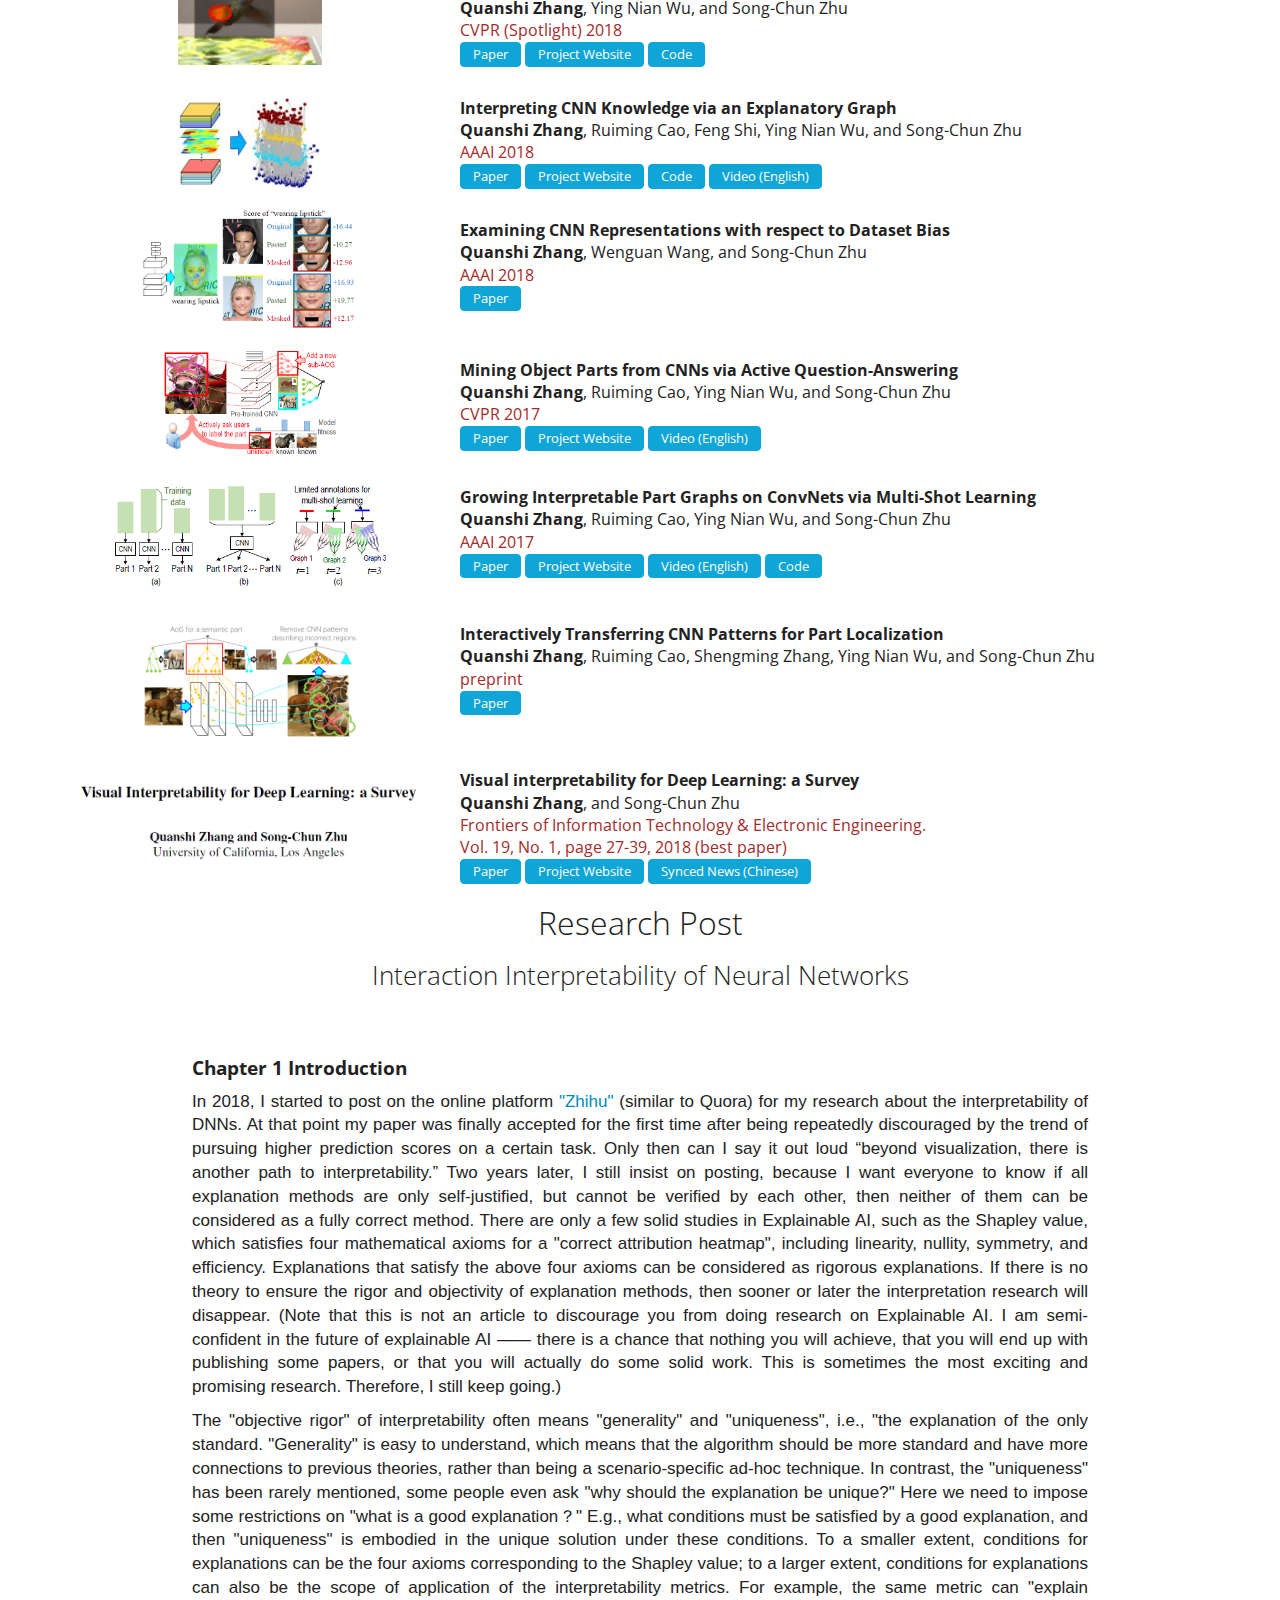
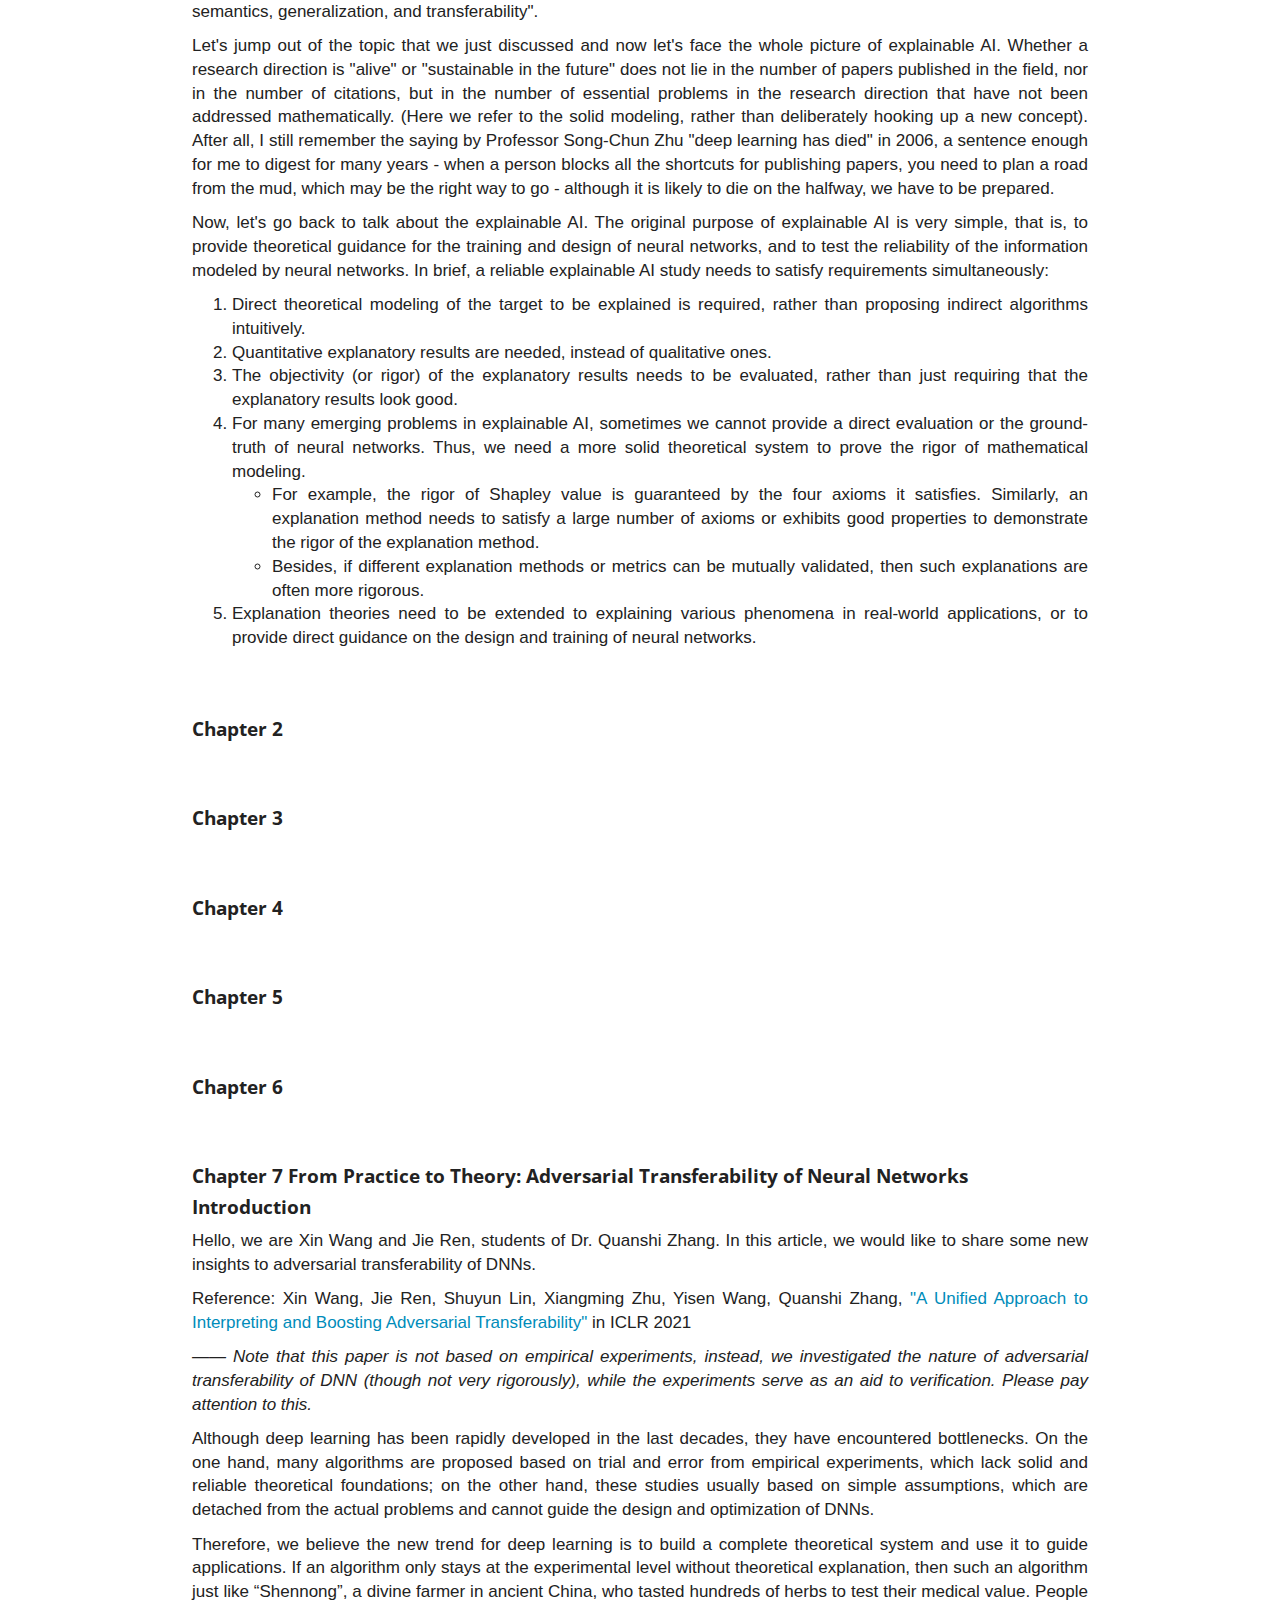
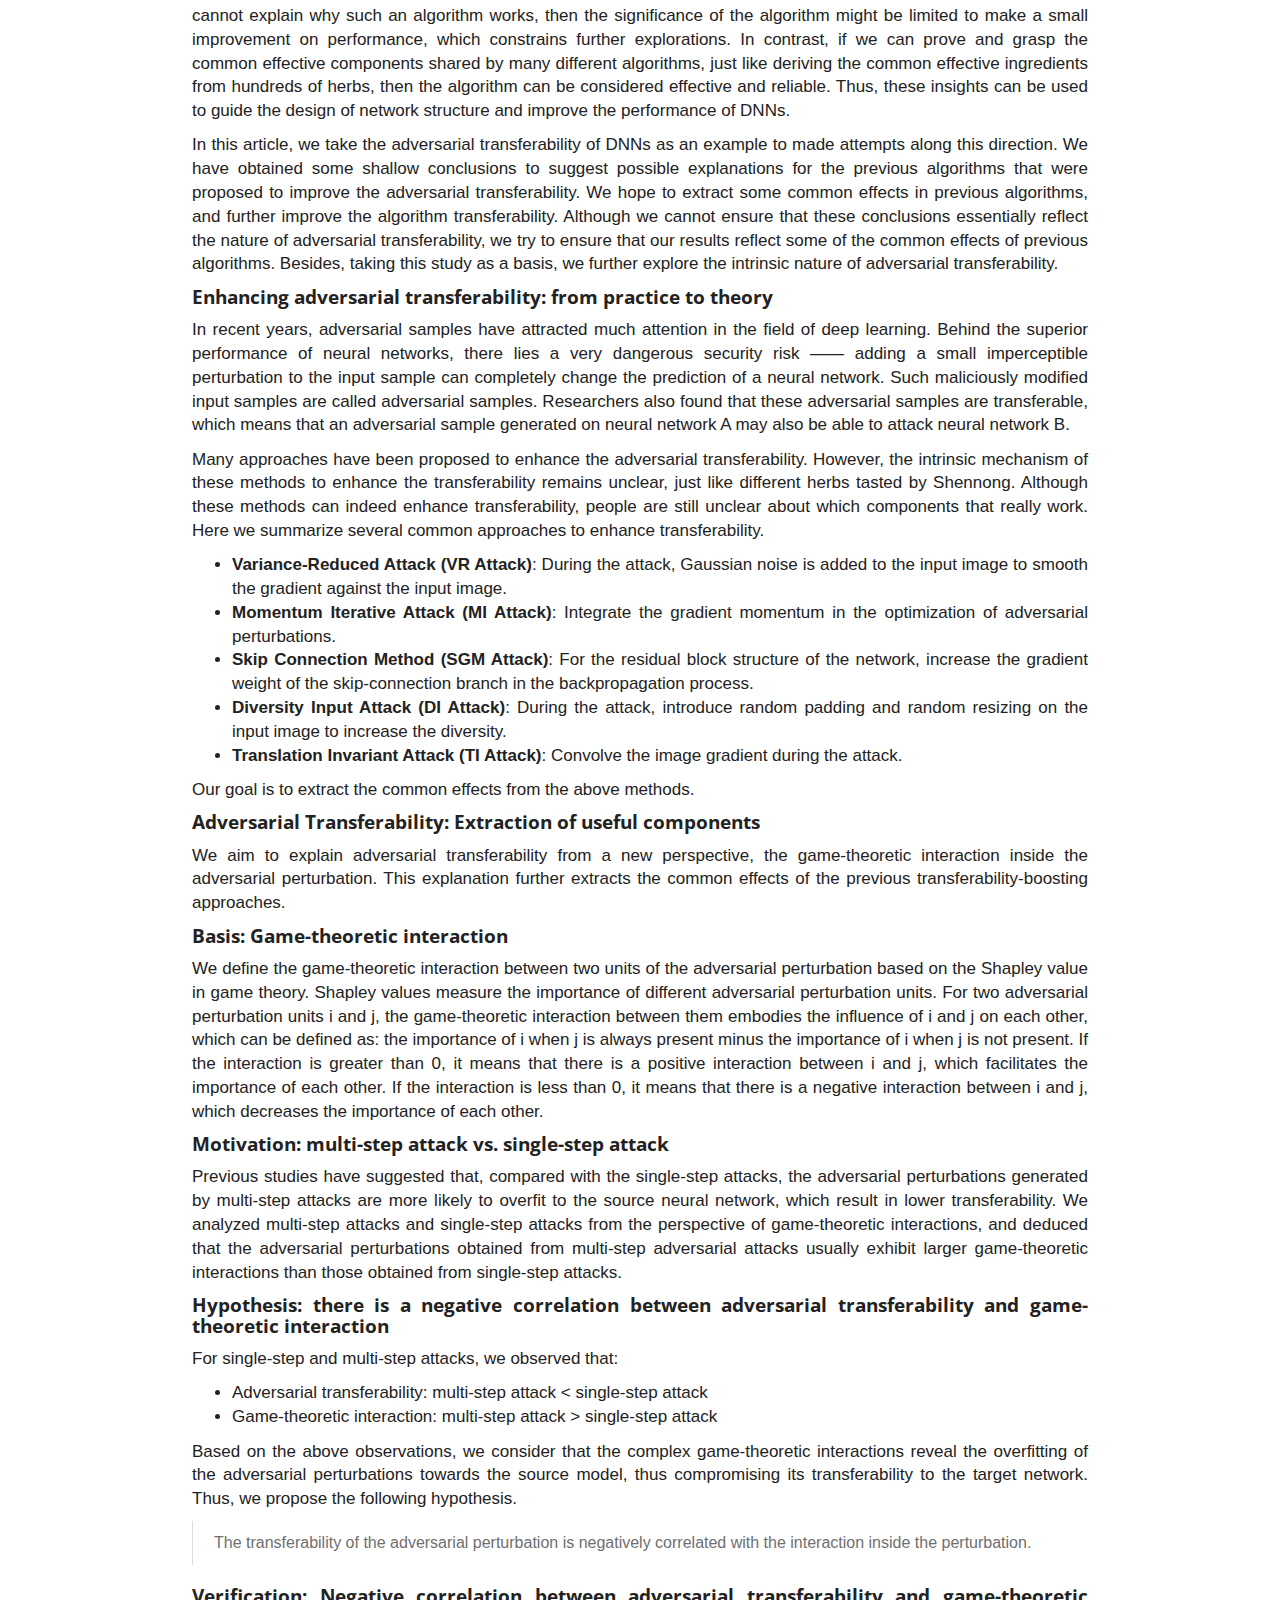
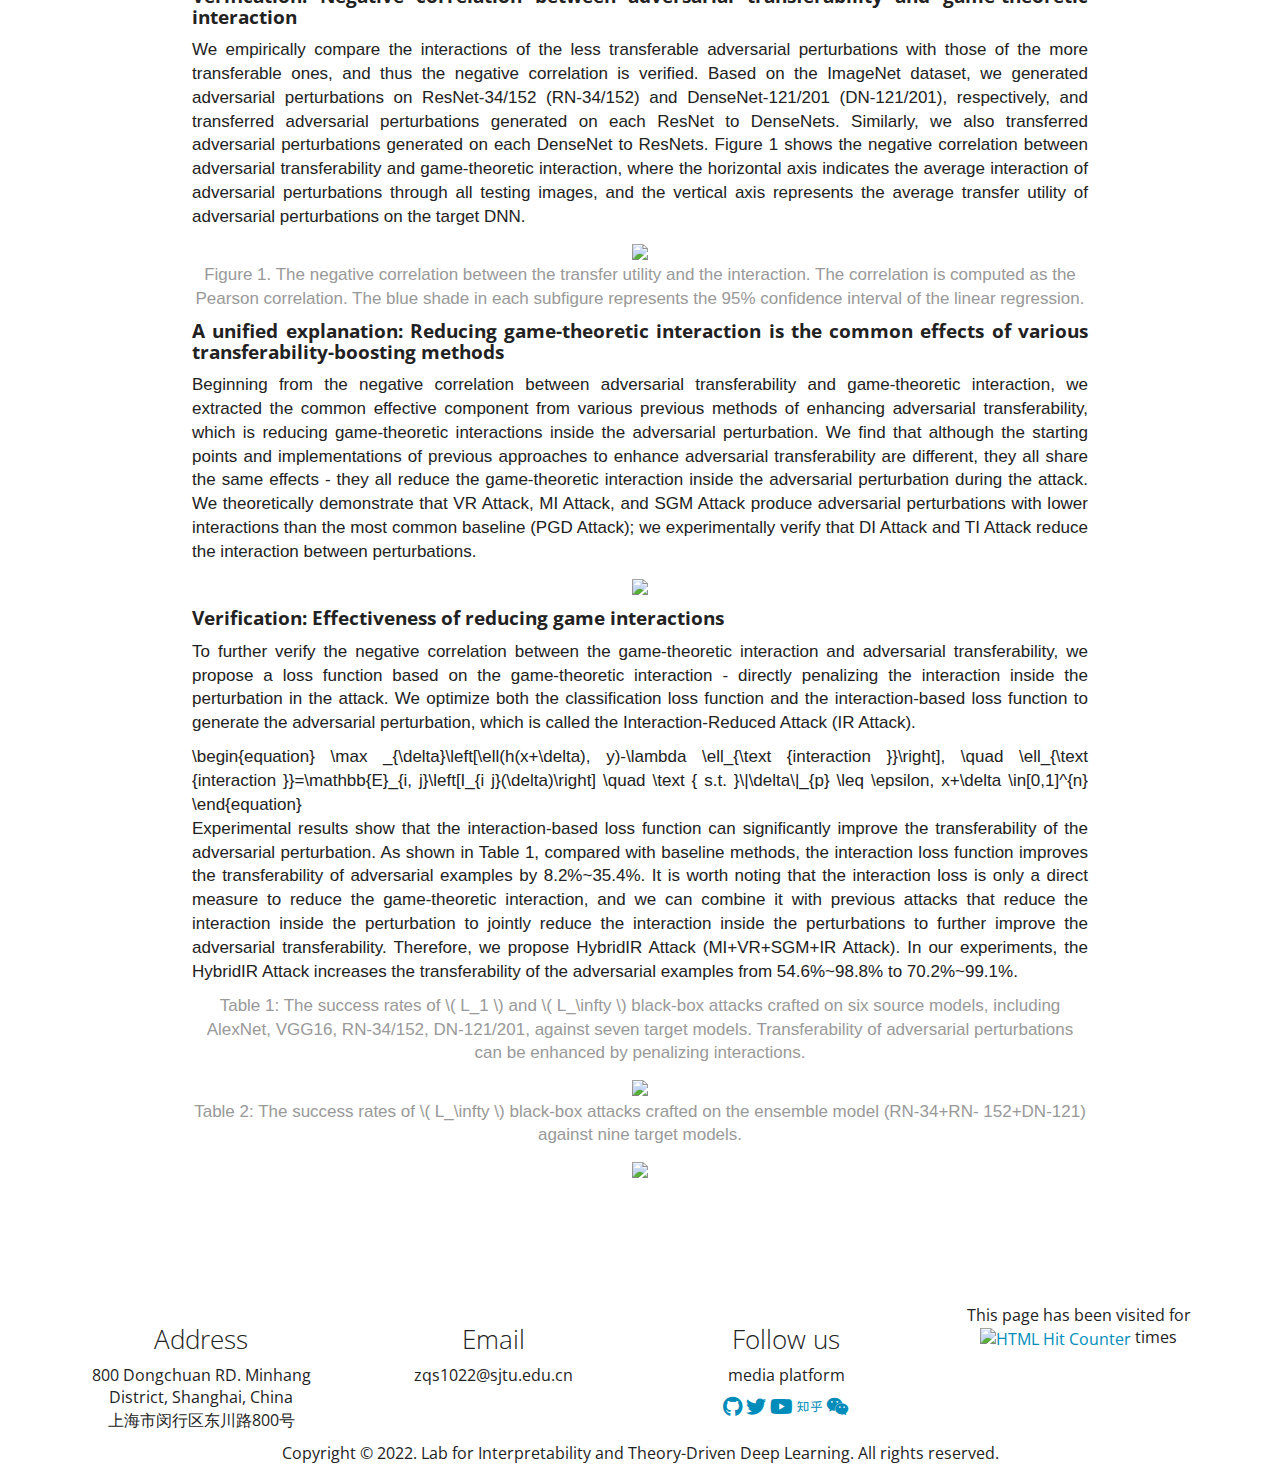
==== commit 3750be8f: "update" ====
--- a/index.html
+++ b/index.html
@@ -21,36 +21,37 @@
     <!-- Navbar -->
     <nav class="navbar navbar-expand-lg bg-dark bg-gradient navbar-dark navbar-fixed-top">
         <div class="container">
-            <a href="#" class="navbar-brand px-12">Quanshi Zhang 张拳石 | SJTU interpretable ML lab</a>
-            <button class="navbar-toggler justify-content-end" type="button" data-bs-toggle="collapse"
+            <!-- <button class="navbar-toggler justify-content-end" type="button" data-bs-toggle="collapse"
                 data-bs-target="#navmenu">
                 <span class="navbar-toggler-icon"></span>
-            </button>
+            </button> -->
             <div class="collapse navbar-collapse justify-content-end" id="navmenu">
                 <ul class="navbar-nav ms-auto">
+                    <!-- <div class="nav-li">
+                        <a href="#people" class="nav-link">LAB MEMBER</a>
+                    </div> -->
                     <div class="nav-li">
-                        <a href="#people" class="nav-link">LAB MEMBER</a>
-                    </div>
-                    <div class="nav-li">
-                        <a href="#about" class="nav-link">ABOUT</a>
+                        <a href="#people" class="nav-link">About our Lab</a>
                     </div>
                     <!-- <div class="nav-li">
                         <a href="#news" class="nav-link">NEWS</a>
                     </div> -->
+                    <!-- <div class="nav-li">
+                        <a href="#research" class="nav-link">RESEARCH MAP</a>
+                    </div> -->
                     <div class="nav-li">
-                        <a href="#research" class="nav-link">RESEARCH MAP</a>
+                        <a href="#publications" class="nav-link">Publications</a>
                     </div>
                     <div class="nav-li">
-                        <a href="#publications" class="nav-link">PUBLICATION</a>
-                    </div>
-                    <div class="nav-li">
-                        <a href="#post" class="nav-link">RESEARCH POST</a>
-                    </div>
-                    <div class="nav-li">
+                        <a href="#post" class="nav-link">Posts</a>
+                    </div>
+                    <!-- <div class="nav-li">
                         <a href="#contact" class="nav-link">CONTACT</a>
-                    </div>
+                    </div> -->
                 </ul>
             </div>
+            <a href="#" class="navbar-brand px-3">Quanshi Zhang 张拳石 | SJTU interpretable ML lab</a>
+        
         </div>
     </nav>
 
@@ -195,6 +196,52 @@
                 </div>
                 <div class="col-2">
                     <div class="p-0" style="text-align: center; vertical-align: middle;">
+                        <img src="img/huixichen.jpg" class="rounded-circle mb-0" style="height:100px;" alt="Avatar" />
+                        <h5 class="mb-0"><strong>Huixi Chen</strong></h5>
+                        <p class="text-muted mb-0"><small>Phd</small></p>
+                        <span>
+                            <!-- <a href="https://nebularaid2000.github.io/" class="btn btn-default btn-sm">Homepage</a> -->
+                            <a href="mailto: lural_chen@sjtu.edu.cn" class="btn btn-default btn-sm">Email</a>
+                        </span>
+                    </div>
+                </div>
+                <div class="col-2">
+                    <div class="p-0" style="text-align: center; vertical-align: middle;">
+                        <img src="img/qihanren.jpg" class="rounded-circle mb-0" style="height:100px;" alt="Avatar" />
+                        <h5 class="mb-0"><strong>Qihan Ren</strong></h5>
+                        <p class="text-muted mb-0"><small>Phd</small></p>
+                        <span>
+                            <a href="https://nebularaid2000.github.io/" class="btn btn-default btn-sm">Homepage</a>
+                            <a href="mailto: renqihan@sjtu.edu.cn" class="btn btn-default btn-sm">Email</a>
+                        </span>
+                    </div>
+                </div>
+            </div>
+            <div class="row py-2">
+                <div class="col-2">
+                    <div class="p-0" style="text-align: center; vertical-align: middle;">
+                        <img src="img/siyulou.png" class="rounded-circle mb-0" style="height:100px;" alt="Avatar" />
+                        <h5 class="mb-0"><strong>Siyu Lou</strong></h5>
+                        <p class="text-muted mb-0"><small>Phd</small></p>
+                        <span>
+                            <!-- <a href="https://nebularaid2000.github.io/" class="btn btn-default btn-sm">Homepage</a> -->
+                            <a href="mailto: siyu.lou@sjtu.edu.cn" class="btn btn-default btn-sm">Email</a>
+                        </span>
+                    </div>
+                </div>
+                <div class="col-2">
+                    <div class="p-0" style="text-align: center; vertical-align: middle;">
+                        <img src="img/yeliu.jpg" class="rounded-circle mb-0" style="height:100px;" alt="Avatar" />
+                        <h5 class="mb-0"><strong>Ye Liu</strong></h5>
+                        <p class="text-muted mb-0"><small>Phd</small></p>
+                        <span>
+                            <!-- <a href="https://nebularaid2000.github.io/" class="btn btn-default btn-sm">Homepage</a> -->
+                            <a href="mailto: liuye66a@gmail.com" class="btn btn-default btn-sm">Email</a>
+                        </span>
+                    </div>
+                </div>
+                <div class="col-2">
+                    <div class="p-0" style="text-align: center; vertical-align: middle;">
                         <img src="img/dongruiliu.png" class="rounded-circle mb-0" style="height:100px;" alt="Avatar" />
                         <h5 class="mb-0"><strong>Dongrui Liu</strong></h5>
                         <p class="text-muted mb-0"><small>Internship PhD</small></p>
@@ -213,8 +260,6 @@
                         </span>
                     </div>
                 </div>
-            </div>
-            <div class="row py-2">
                 <div class="col-2">
                     <div class="p-0" style="text-align: center; vertical-align: middle;">
                         <img src="img/diezhang.png" class="rounded-circle mb-0" style="height:100px;" alt="Avatar" />
@@ -237,6 +282,9 @@
                         </span>
                     </div>
                 </div>
+            </div>
+            <div class="row py-2">
+
                 <div class="col-2">
                     <div class="p-0" style="text-align: center; vertical-align: middle;">
                         <img src="img/mingjieli.jpg" class="rounded-circle mb-0" style="height:100px;" alt="Avatar" />
@@ -248,7 +296,7 @@
                         </span>
                     </div>
                 </div>
-                <div class="col-2">
+                <!-- <div class="col-2">
                     <div class="p-0" style="text-align: center; vertical-align: middle;">
                         <img src="img/zhanpengzhou.jpg" class="rounded-circle mb-0" style="height:100px;"
                             alt="Avatar" />
@@ -259,23 +307,13 @@
                             <a href="mailto: zzp1012@sjtu.edu.cn" class="btn btn-default btn-sm">Email</a>
                         </span>
                     </div>
-                </div>
-                <div class="col-2">
-                    <div class="p-0" style="text-align: center; vertical-align: middle;">
-                        <img src="img/qihanren.jpg" class="rounded-circle mb-0" style="height:100px;" alt="Avatar" />
-                        <h5 class="mb-0"><strong>Qihan Ren</strong></h5>
-                        <p class="text-muted mb-0"><small>Undergraduate</small></p>
-                        <span>
-                            <a href="https://nebularaid2000.github.io/" class="btn btn-default btn-sm">Homepage</a>
-                            <a href="mailto: renqihan@sjtu.edu.cn" class="btn btn-default btn-sm">Email</a>
-                        </span>
-                    </div>
-                </div>
+                </div> -->
+
                 <div class="col-2">
                     <div class="p-0" style="text-align: center; vertical-align: middle;">
                         <img src="img/shaobowang.jpg" class="rounded-circle mb-0" style="height:100px;" alt="Avatar" />
                         <h5 class="mb-0"><strong>Shaobo Wang</strong></h5>
-                        <p class="text-muted mb-0"><small>Undergraduate</small></p>
+                        <p class="text-muted mb-0"><small>Master</small></p>
                         <span>
                             <a href="https://gszfwsb.github.io/" class="btn btn-default btn-sm">Homepage</a>
                             <a href="mailto: 181110315@stu.hit.edu.cn" class="btn btn-default btn-sm">Email</a>
@@ -358,7 +396,119 @@
             <div class="tab-content text-center">
                 <!-- Selected Publications -->
                 <div role="tabpanel" class="tab-pane active" id="selected">
-                    <!-- icml2022-quantification -->
+                    <div class="container" style="margin-top: 30px;">
+                        <div class="row">
+                            <div class="col-xs-12 col-lg-4 img_responsive"
+                                style="text-align: center; vertical-align: middle; margin-top:0px;">
+                                <img src="img/publications/preprint-frequency/overview.png" width="80%" />
+                            </div>
+
+                            <!-- preprint-2022-frequency -->
+                            <div class="col-xs-12 col-lg-8" style="text-align: left; vertical-align: middle;">
+                                <strong>Defects of Convolutional Decoder Networks in Frequency Representation
+                                </strong>
+                                <br>
+                                Ling Tang, <a href="https://ada-shen.github.io/">Wen Shen</a>, Zhanpeng Zhou, Yuefeng
+                                Chen, and <strong>Quanshi Zhang</strong>
+                                <br>
+                                <div style="color: brown;">Preprint</div>
+                                <a href="https://arxiv.org/abs/2210.09020" class="btn btn-default btn-sm">Paper</a>
+                            </div>
+                        </div>
+                    </div>
+
+
+                    <div class="container" style="margin-top: 30px;">
+                        <div class="row">
+                            <div class="col-xs-12 col-lg-4 img_responsive"
+                                style="text-align: center; vertical-align: middle; margin-top:0px;">
+                                <img src="img/publications/preprint-adv-13/overview.png" width="80%" />
+                            </div>
+
+                            <!-- preprint-2022-frequency -->
+                            <div class="col-xs-12 col-lg-8" style="text-align: left; vertical-align: middle;">
+                                <strong>Proving Common Mechanisms Shared by Twelve Methods of Boosting Adversarial
+                                    Transferability
+                                </strong>
+                                <br>
+                                <strong>Quanshi Zhang*</strong>, <a href="https://xinwang98.github.io/">Xin Wang*</a>,
+                                <a href="https://jie-ren.github.io/">Jie Ren*</a>, <a
+                                    href="https://cx1208.github.io/ChengXuSJTU.github.io/">Xu Cheng*</a>,
+                                Shuyun Lin, Yisen Wang, Xiangming Zhu
+                                <br>
+                                <div style="color: brown;">Preprint</div>
+                                <a href="https://arxiv.org/abs/2207.11694" class="btn btn-default btn-sm">Paper</a>
+                            </div>
+                        </div>
+                    </div>
+
+
+                    <div class="container" style="margin-top: 30px;">
+                        <div class="row">
+                            <div class="col-xs-12 col-lg-4 img_responsive"
+                                style="text-align: center; vertical-align: middle; margin-top:0px;">
+                                <img src="img/publications/preprint-hessian/overview.png" width="80%" />
+                            </div>
+
+                            <!-- preprint-2022-frequency -->
+                            <div class="col-xs-12 col-lg-8" style="text-align: left; vertical-align: middle;">
+                                <strong>Batch Normalization Is Blind to the First and Second Derivatives of the Loss
+                                </strong>
+                                <br>
+                                Zhanpeng Zhou, <a href="https://ada-shen.github.io/">Wen Shen</a>, Huixin Chen, Ling
+                                Tang, and <strong>Quanshi Zhang</strong>
+                                <br>
+                                <div style="color: brown;">Preprint</div>
+                                <a href="https://arxiv.org/abs/2205.15146" class="btn btn-default btn-sm">Paper</a>
+                            </div>
+                        </div>
+                    </div>
+
+                    <div class="container" style="margin-top: 30px;">
+                        <div class="row">
+                            <div class="col-xs-12 col-lg-4 img_responsive"
+                                style="text-align: center; vertical-align: middle; margin-top:10px;">
+                                <img src="img/publications/preprint-adv/overview.png" width="80%" />
+                            </div>
+
+                            <!-- preprint-2022-frequency -->
+                            <div class="col-xs-12 col-lg-8" style="text-align: left; vertical-align: middle;">
+                                <strong>Why Adversarial Training of ReLU Networks Is Difficult? </strong>
+                                <br>
+                                <a href="https://cx1208.github.io/ChengXuSJTU.github.io/">Xu Cheng*</a>, <a
+                                    href="https://haozhang37.github.io/">Hao Zhang*</a>, Yue Xin, <a
+                                    href="https://ada-shen.github.io/">Wen Shen</a>, <a
+                                    href="https://jie-ren.github.io/">Jie Ren</a>, and <strong>Quanshi Zhang</strong>
+                                <br>
+                                <div style="color: brown;">Preprint</div>
+                                <a href="https://arxiv.org/abs/2205.15130" class="btn btn-default btn-sm">Paper</a>
+                            </div>
+                        </div>
+                    </div>
+
+                    <div class="container" style="margin-top: 30px;">
+                        <div class="row">
+                            <div class="col-xs-12 col-lg-4 img_responsive"
+                                style="text-align: center; vertical-align: middle; margin-top:0px;">
+                                <!-- <img src="img/publications/icml2022-quantification/overview.png" width="50%" /> -->
+                            </div>
+                            <!-- icml2022-quantification -->
+                            <div class="col-xs-12 col-lg-8" style="text-align: left; vertical-align: middle;">
+                                <strong>Quantifying the Knowledge in a DNN to Explain Knowledge Distillation for
+                                    Classification
+                                </strong>
+                                <br>
+                                <strong>Quanshi Zhang*</strong>, <a
+                                    href="https://cx1208.github.io/ChengXuSJTU.github.io/">Xu Cheng*</a>, Yilan Chen,
+                                and Zhefan Rao
+                                <br>
+                                <div style="color: brown;">IEEE T-PAMI 2022</div>
+                                <!-- <a href="https://arxiv.org/abs/1906.04109" class="btn btn-default btn-sm">Paper</a> -->
+                            </div>
+                        </div>
+                    </div>
+
+
                     <div class="container" style="margin-top: 30px;">
                         <div class="row">
                             <div class="col-xs-12 col-lg-4 img_responsive"
@@ -371,7 +521,7 @@
                                     Discarding</strong>
                                 <br>
                                 Haotian Ma*,
-                                <a href="https://haozhang37.github.io/">Hao Zhang</a>,
+                                <a href="https://haozhang37.github.io/">Hao Zhang*</a>,
                                 Yinqing Zhang, Fan Zhou, and <strong>Quanshi
                                     Zhang</strong><br>
                                 <div style="color: brown;">ICML 2022</div>
@@ -388,8 +538,8 @@
                             </div>
 
                             <div class="col-xs-12 col-lg-8" style="text-align: left; vertical-align: middle;">
-                                <strong>Quantification and Analysis of Layer-wise and Pixel-wise Information
-                                    Discarding</strong>
+                                <strong>Towards Theoretical Analysis of Transformation Complexity of ReLU DNNs
+                                </strong>
                                 <br>
                                 <a href="https://jie-ren.github.io/">Jie Ren*</a>, <a
                                     href="https://lmjjjjjj.github.io/">Mingjie Li*</a>,
@@ -676,7 +826,7 @@
                                 <strong>Interpreting Representation Quality of DNNs for 3D Point Cloud Processing
                                 </strong>
                                 <br>
-                                <a href="https://xinwang98.github.io/">Wen Shen</a>,
+                                <a href="https://ada-shen.github.io/">Wen Shen</a>,
                                 <a href="https://nebularaid2000.github.io/">Qihan Ren</a>,
                                 Dongrui Liu and <strong>Quanshi
                                     Zhang</strong><br>
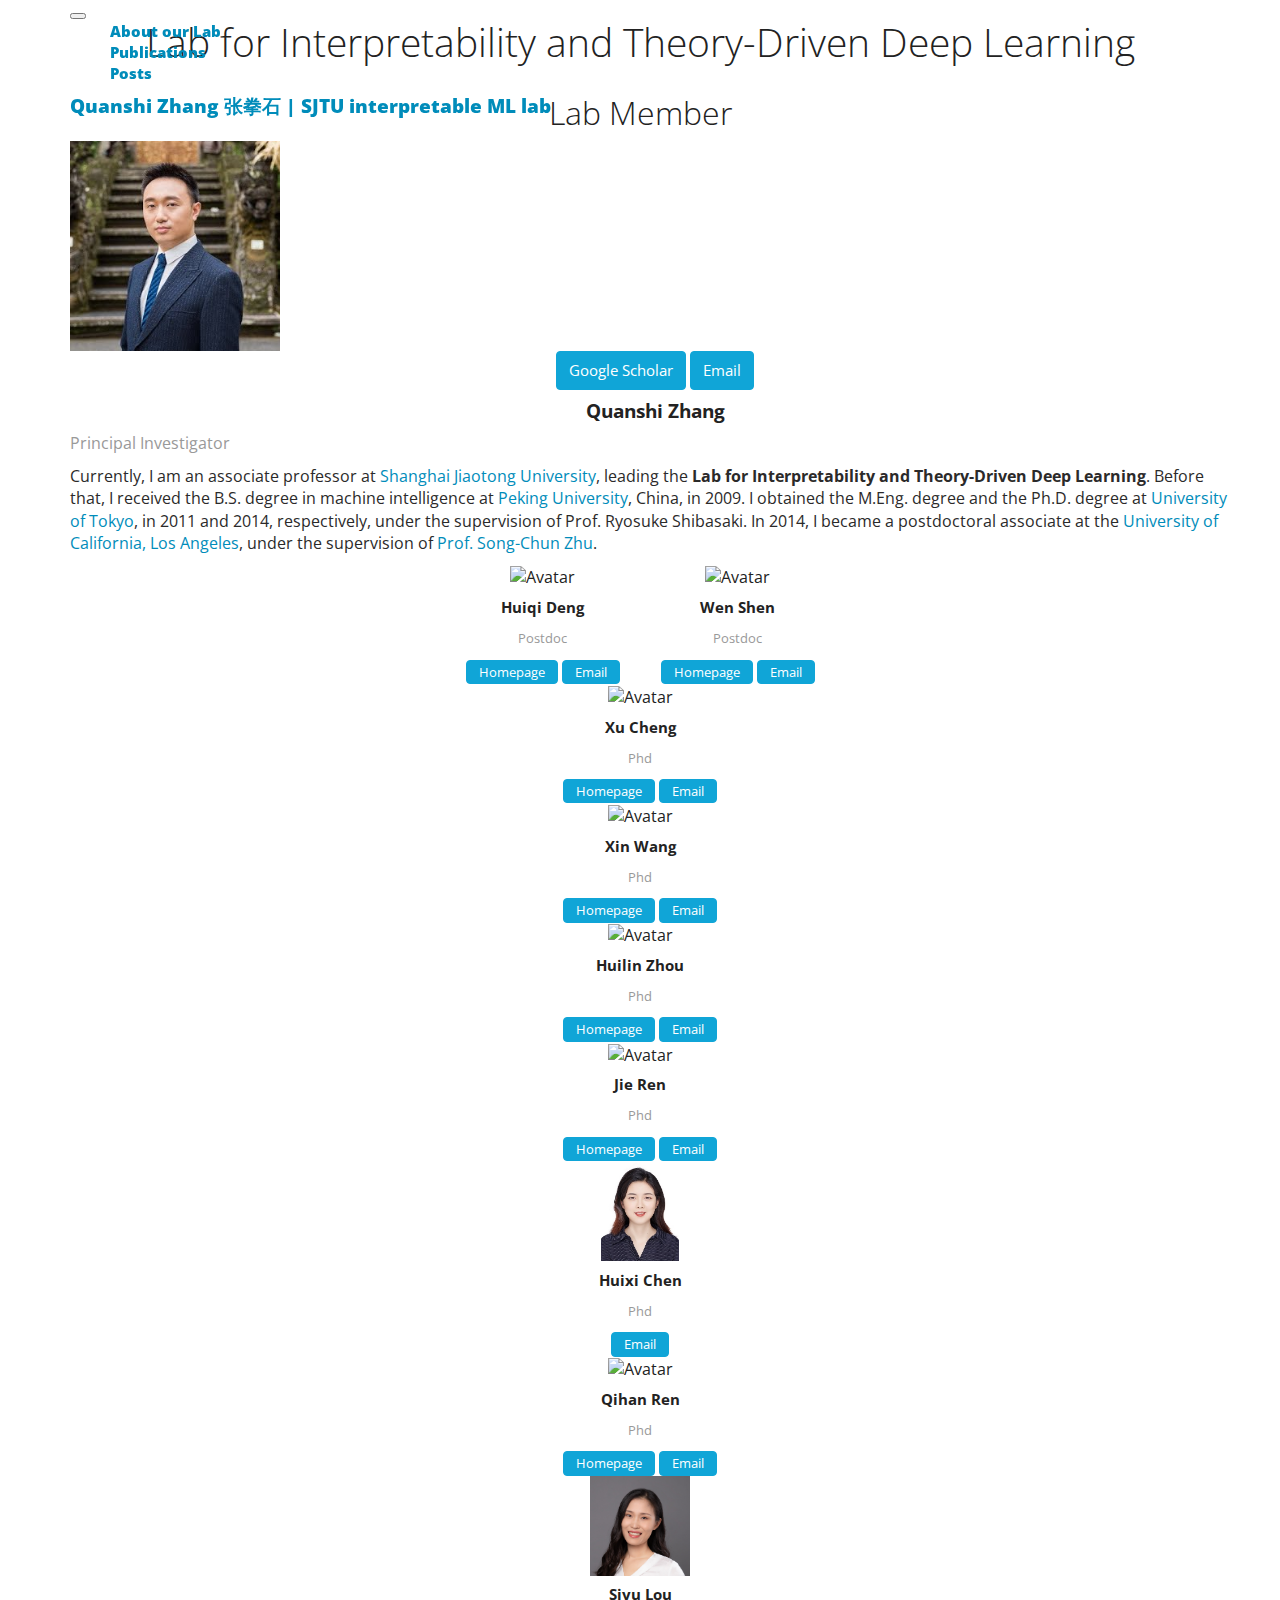
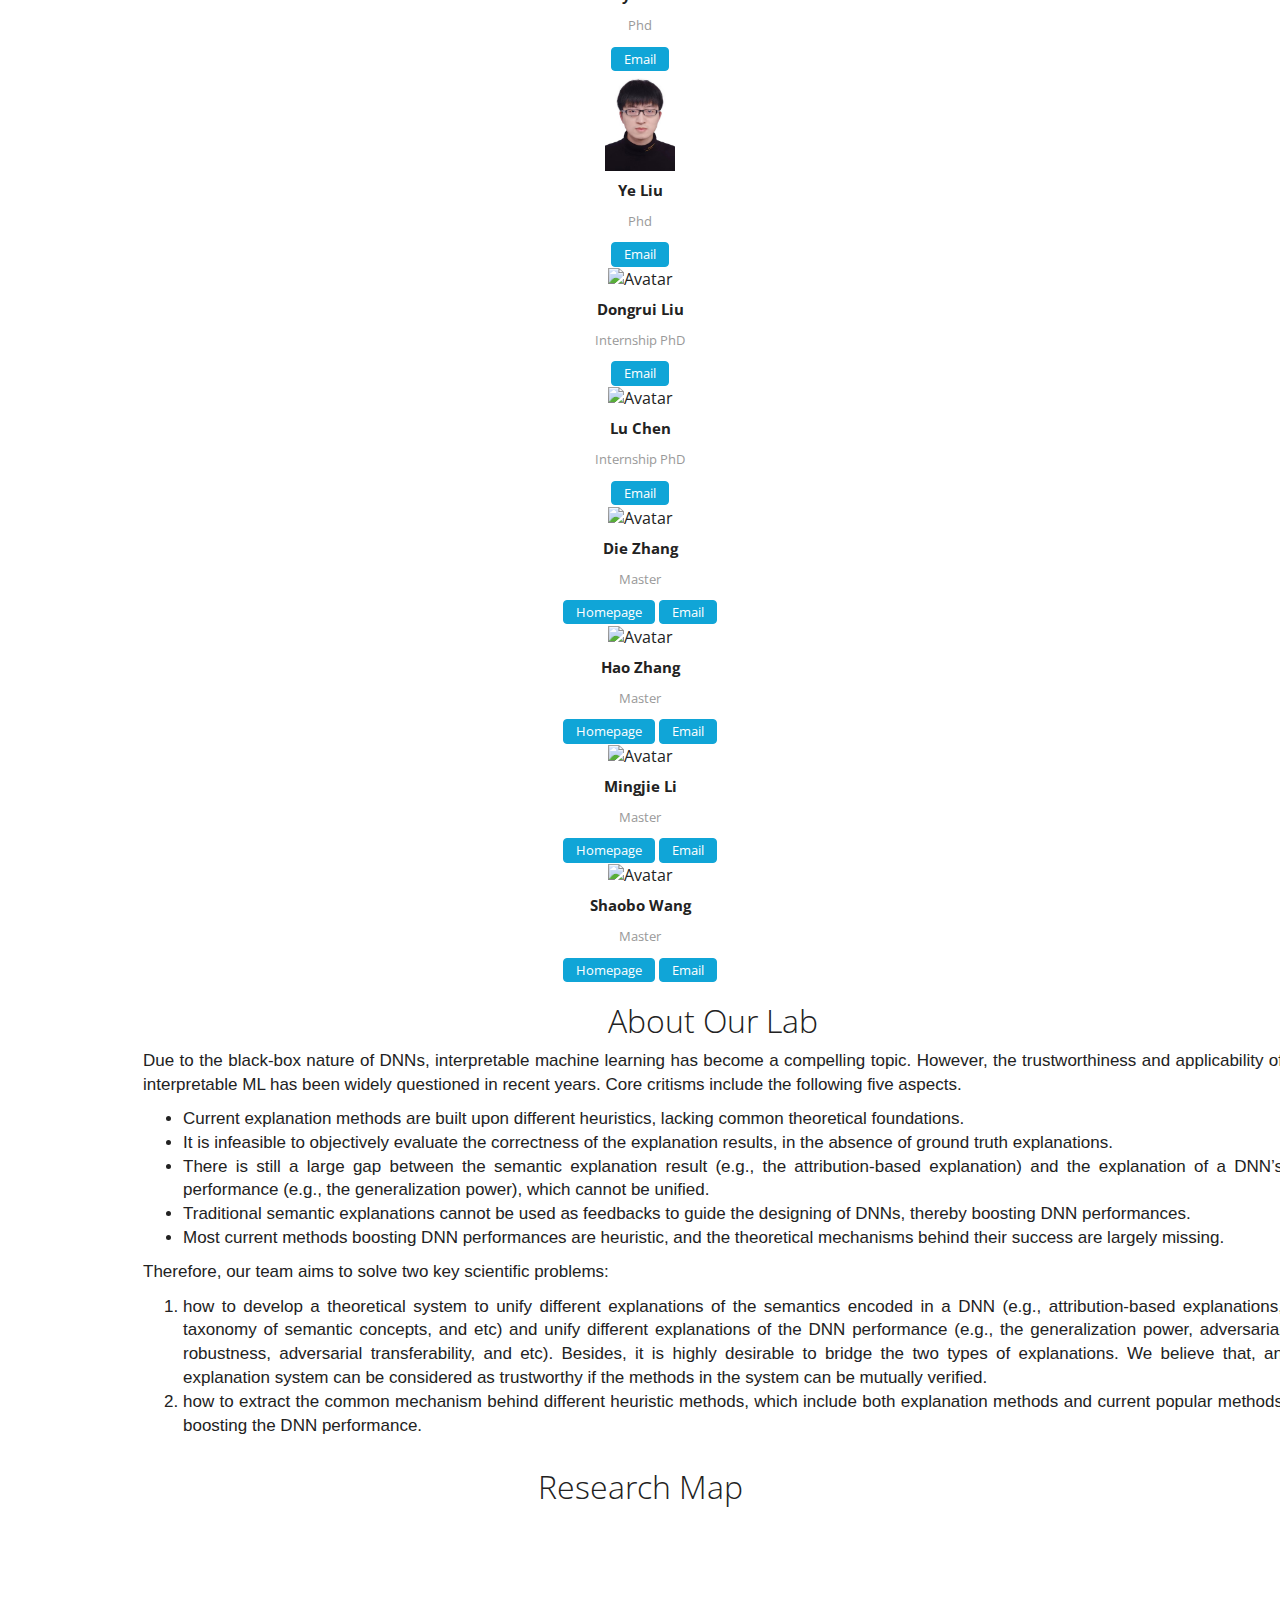
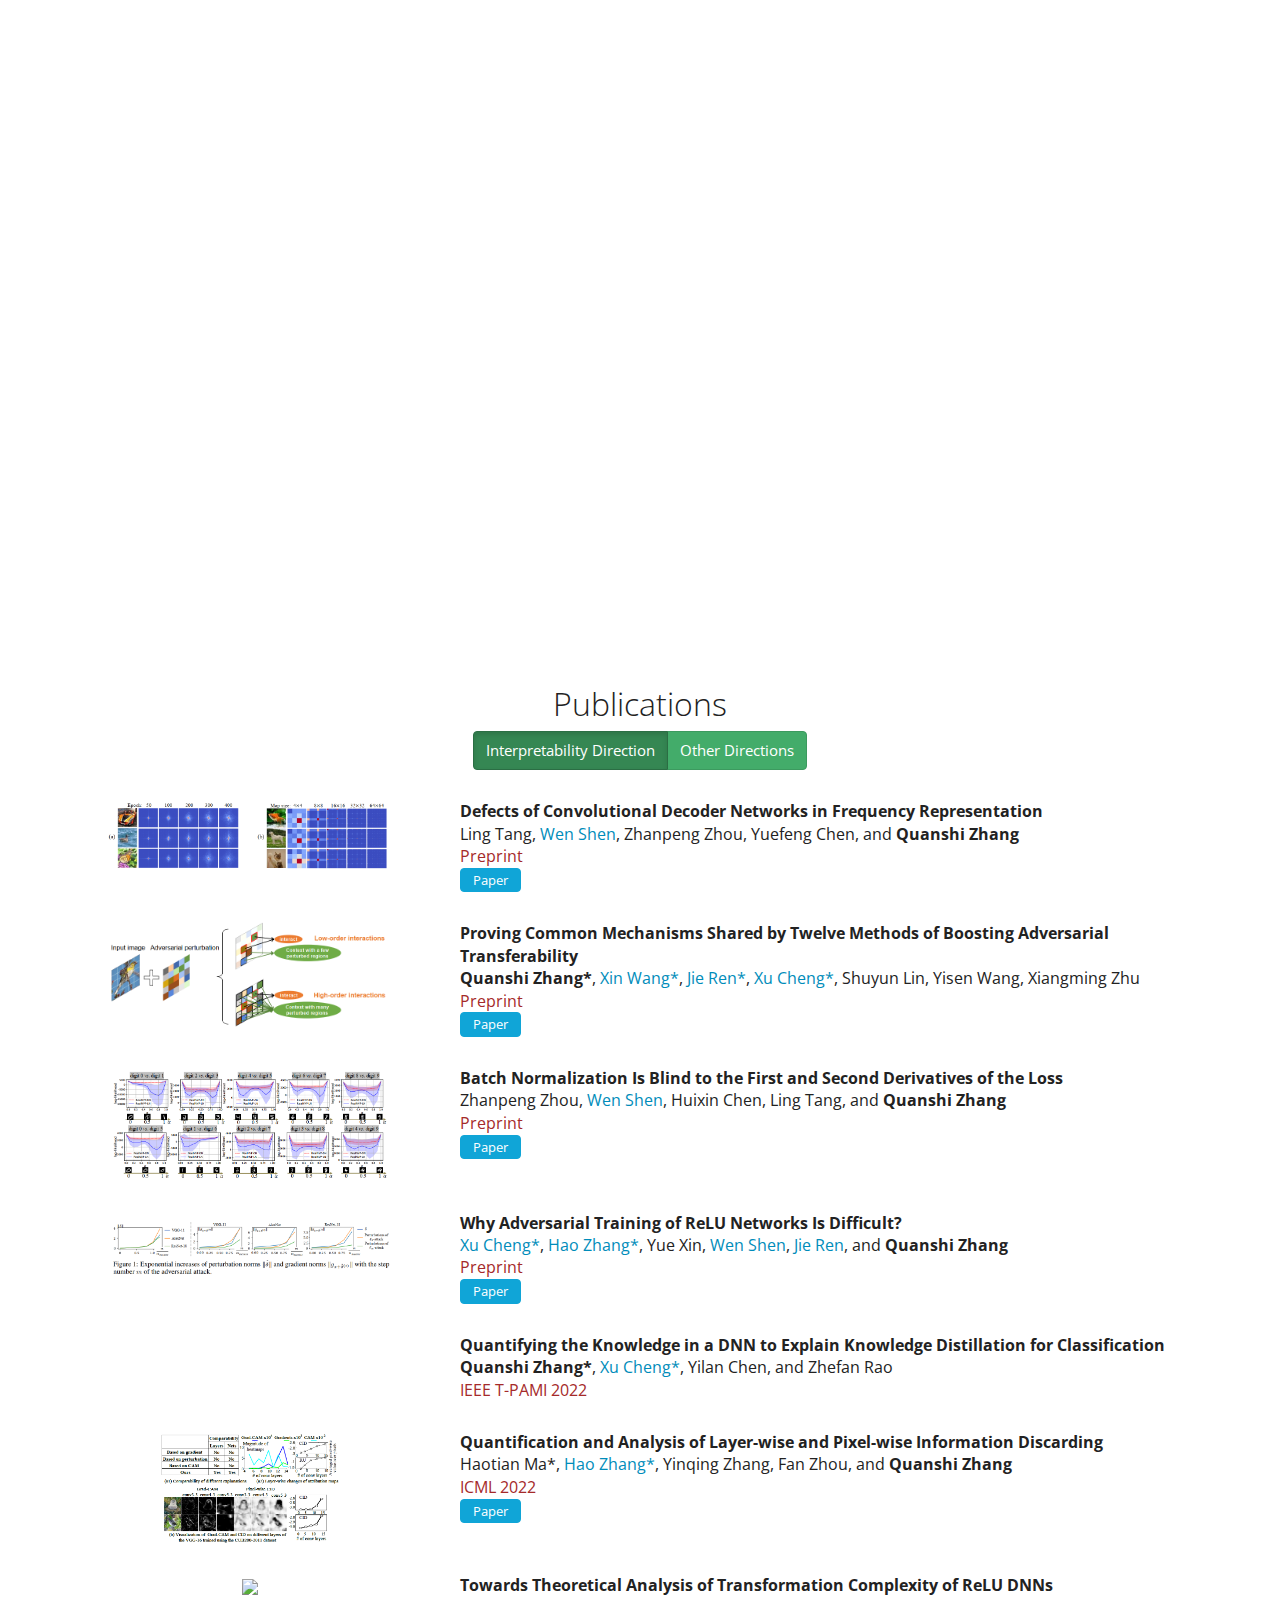
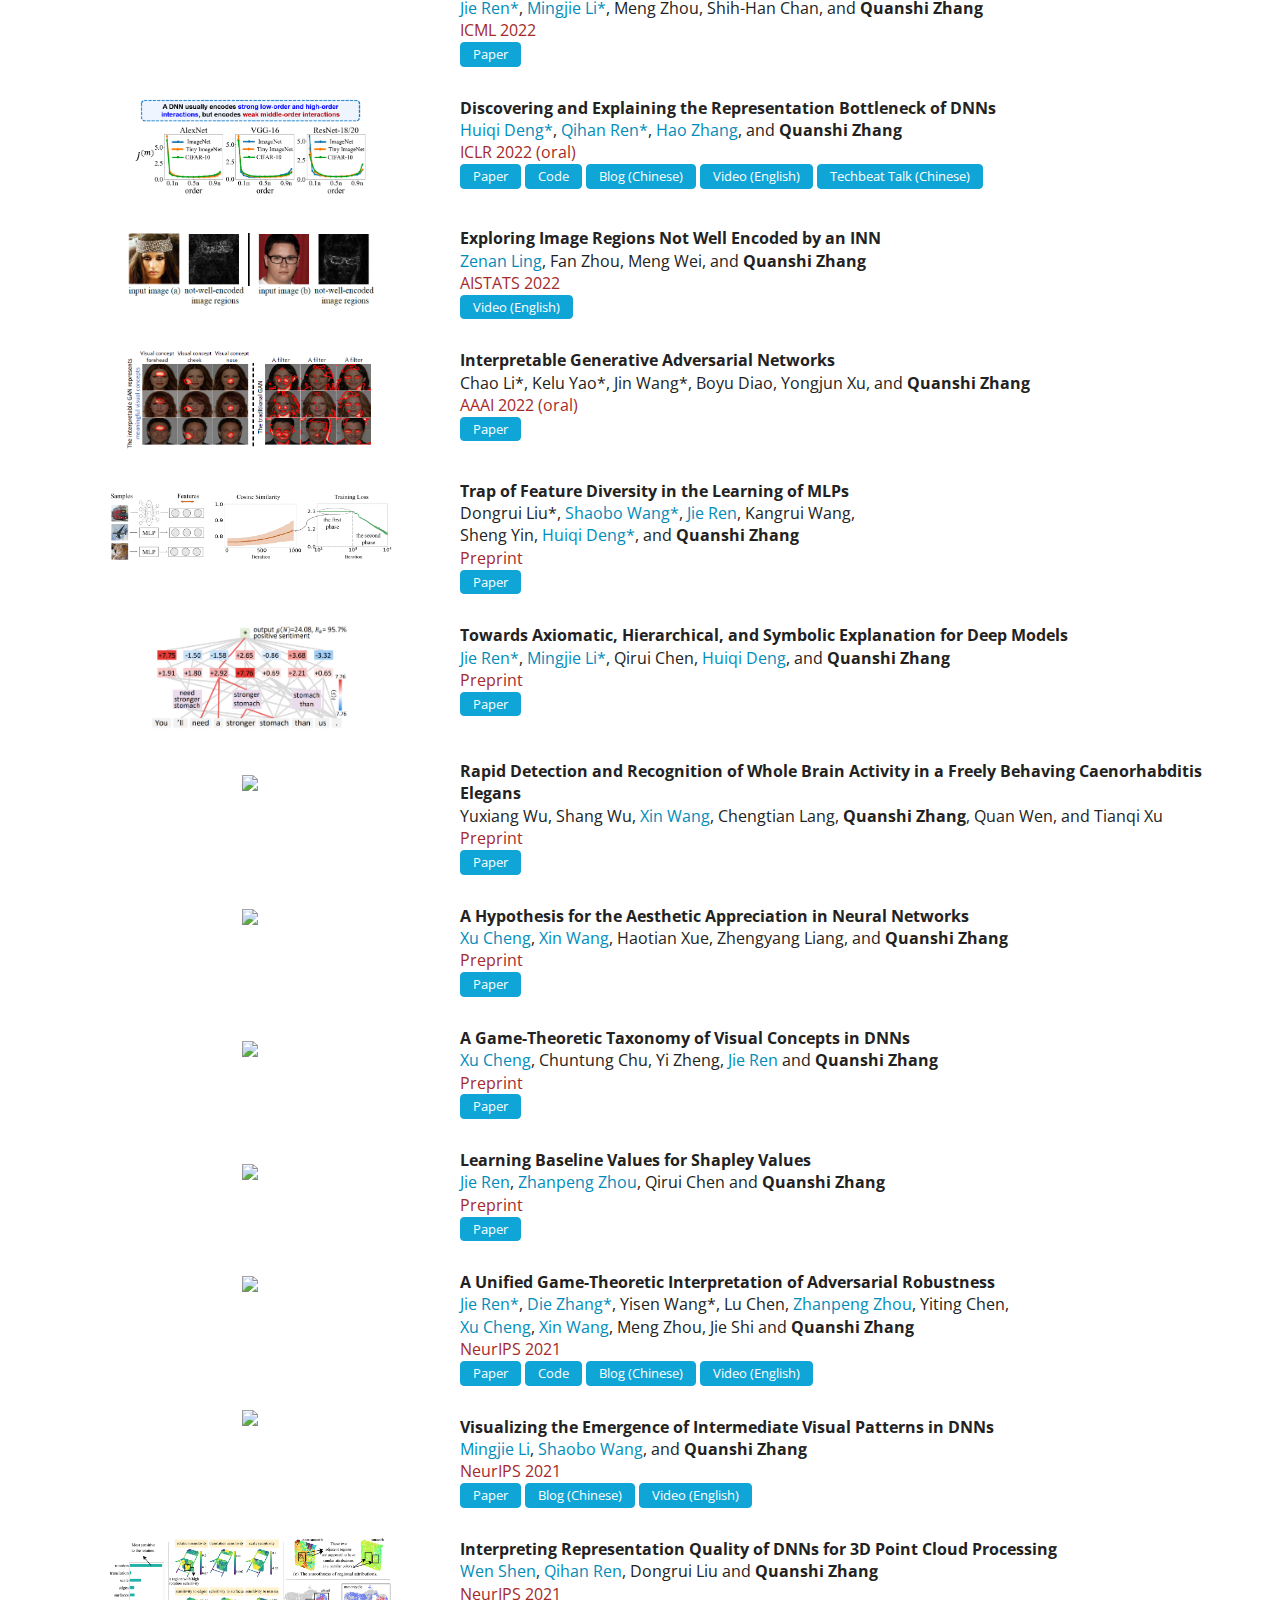
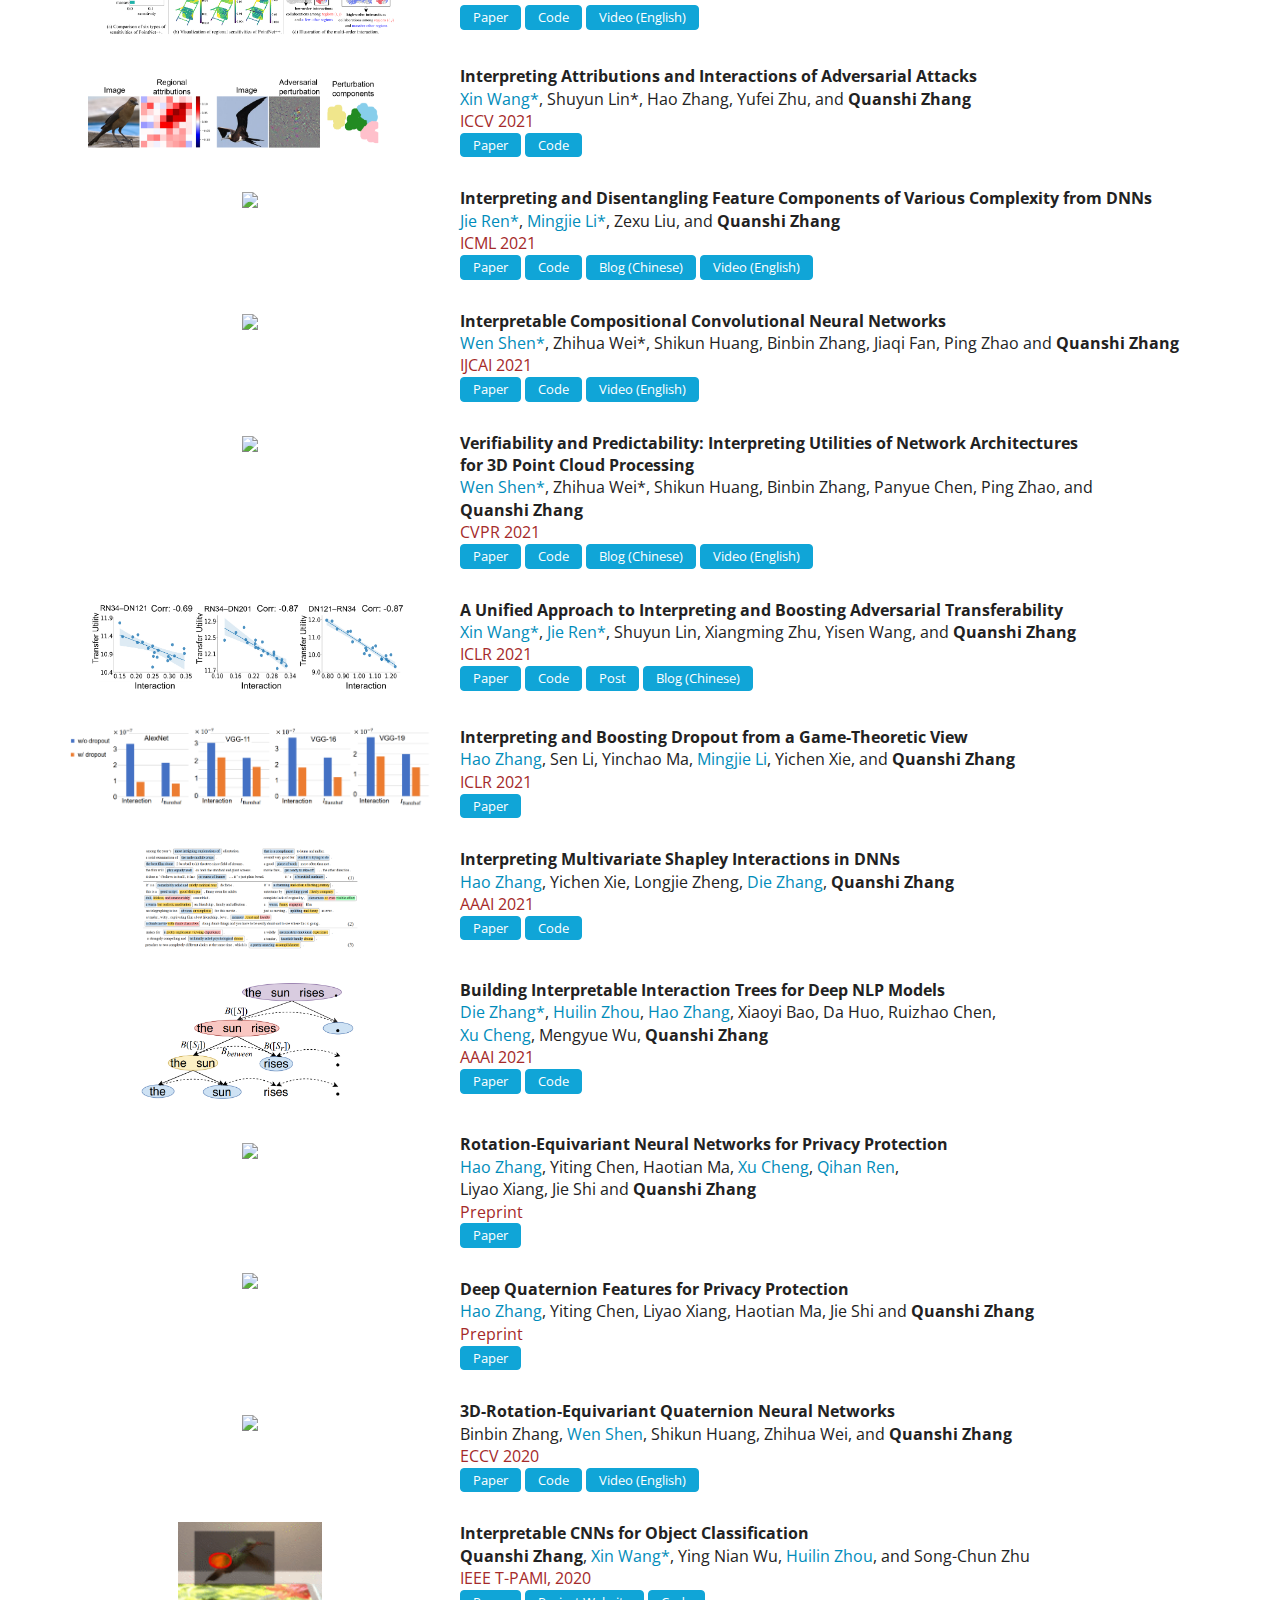
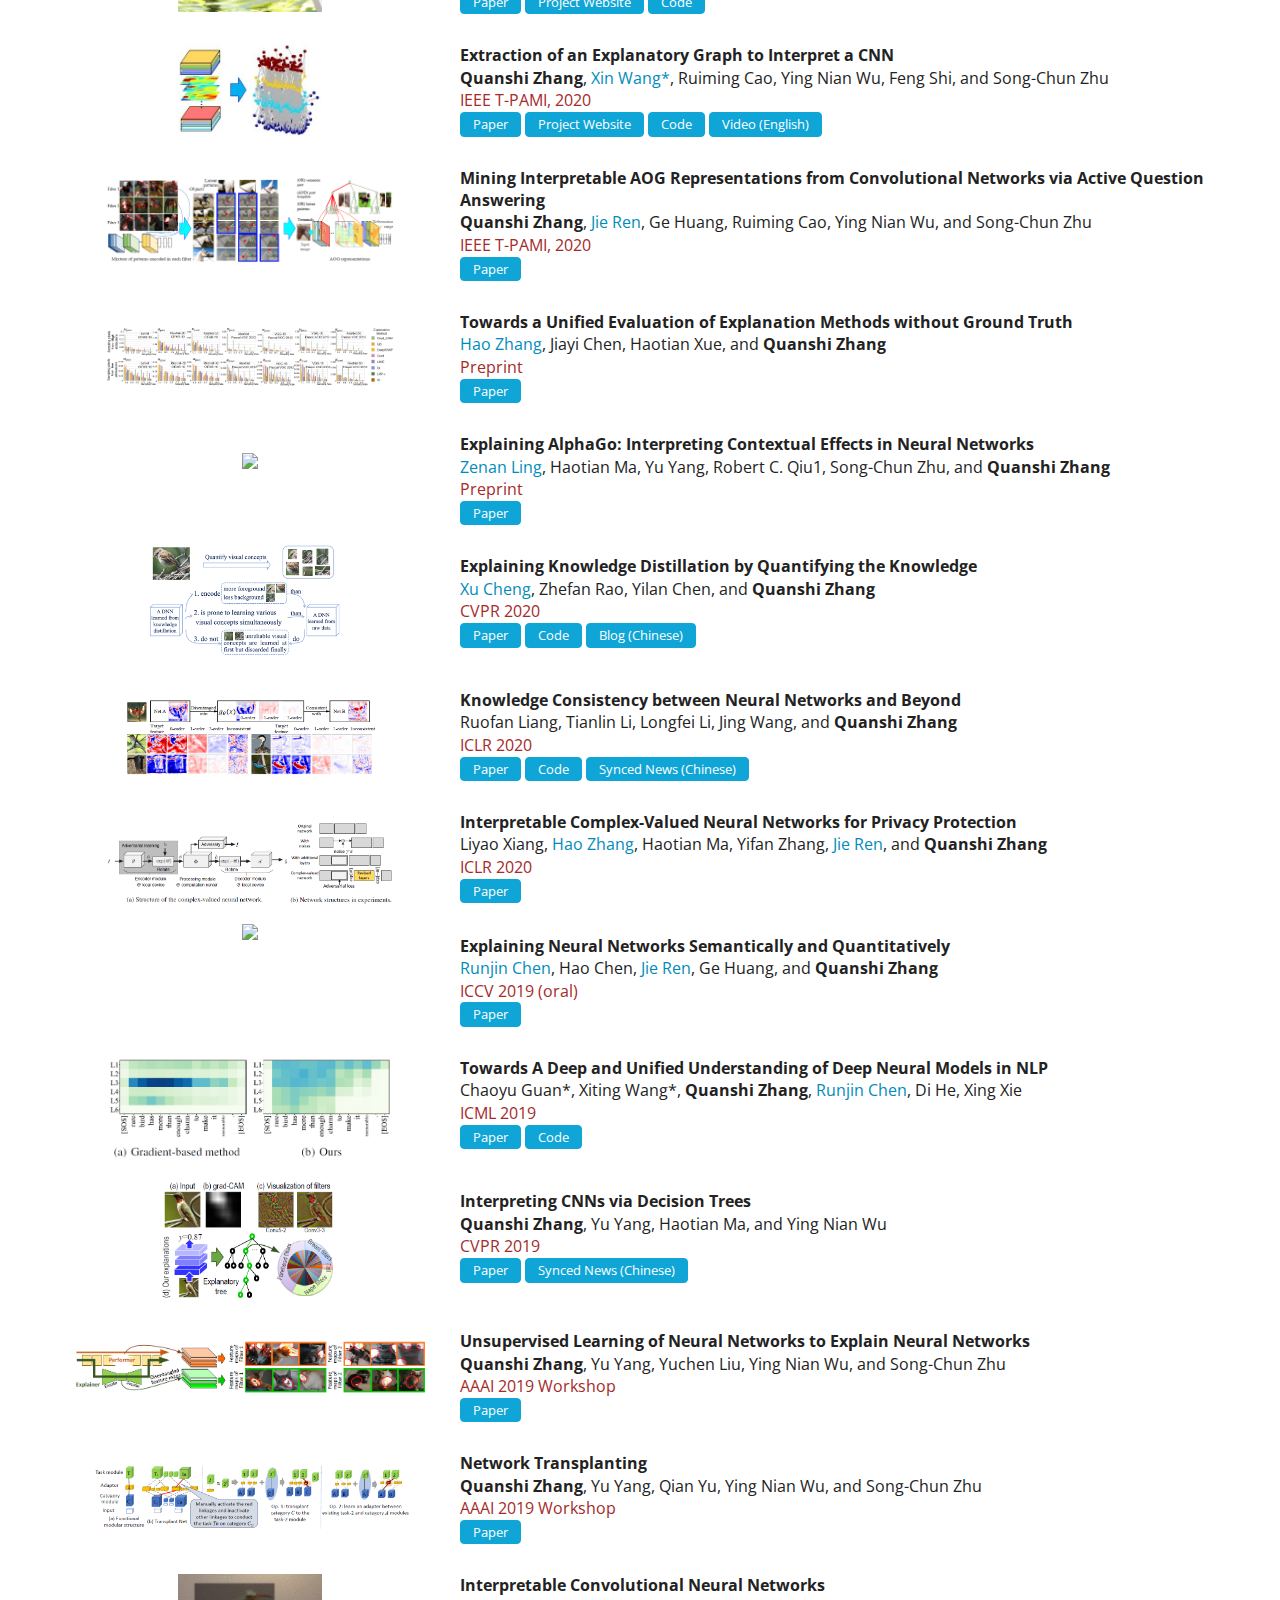
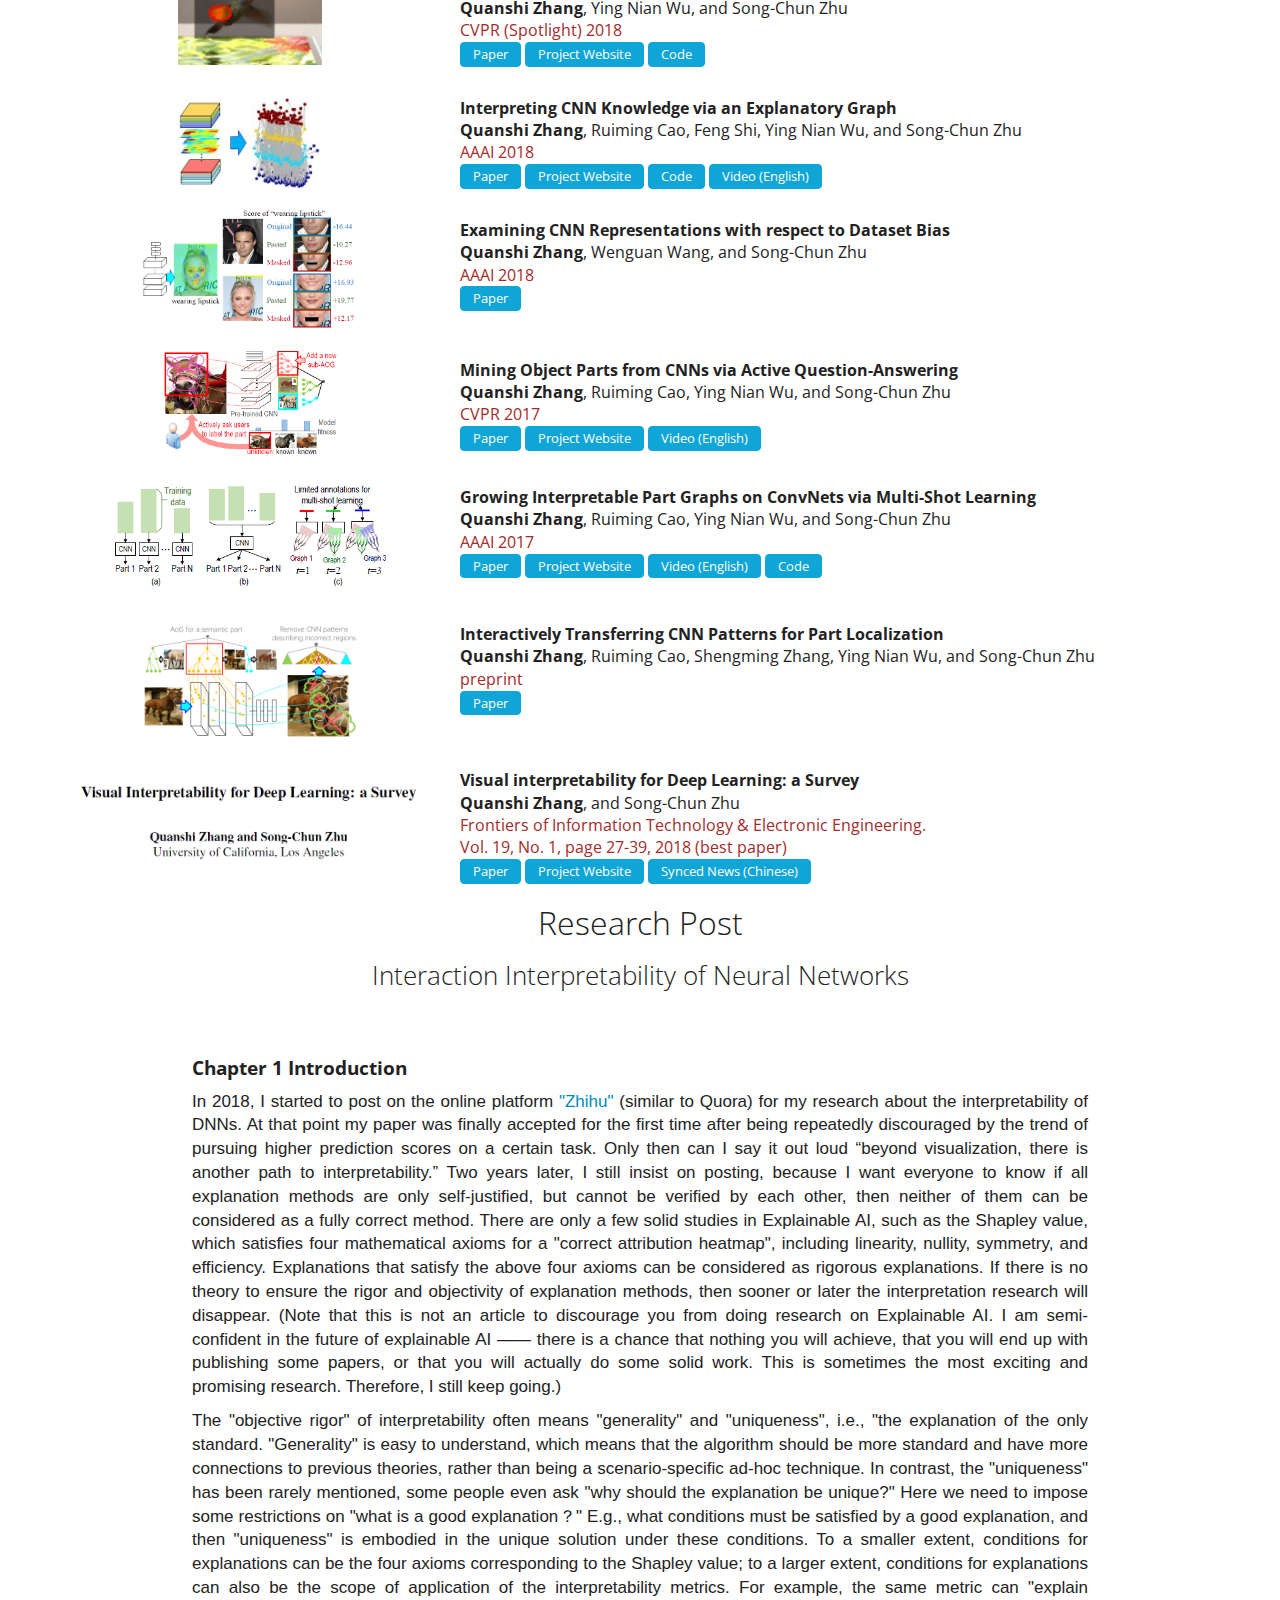
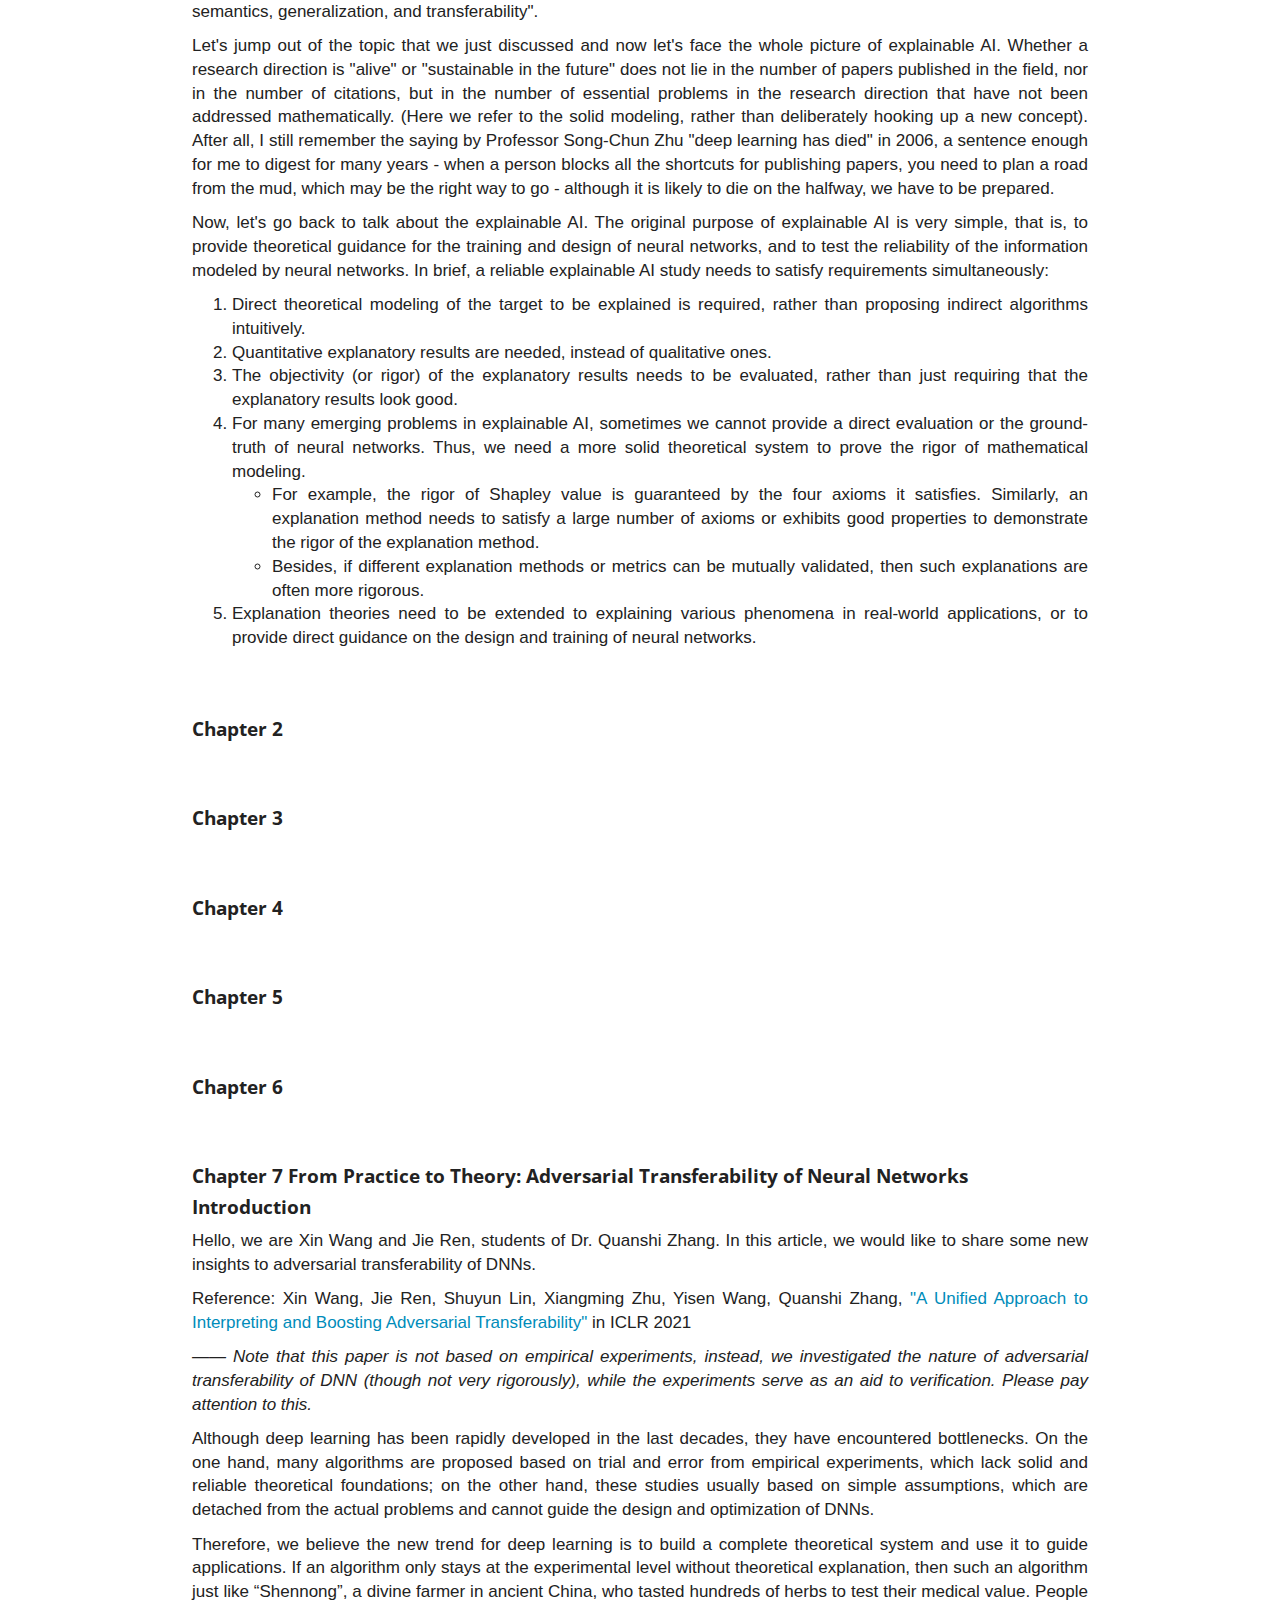
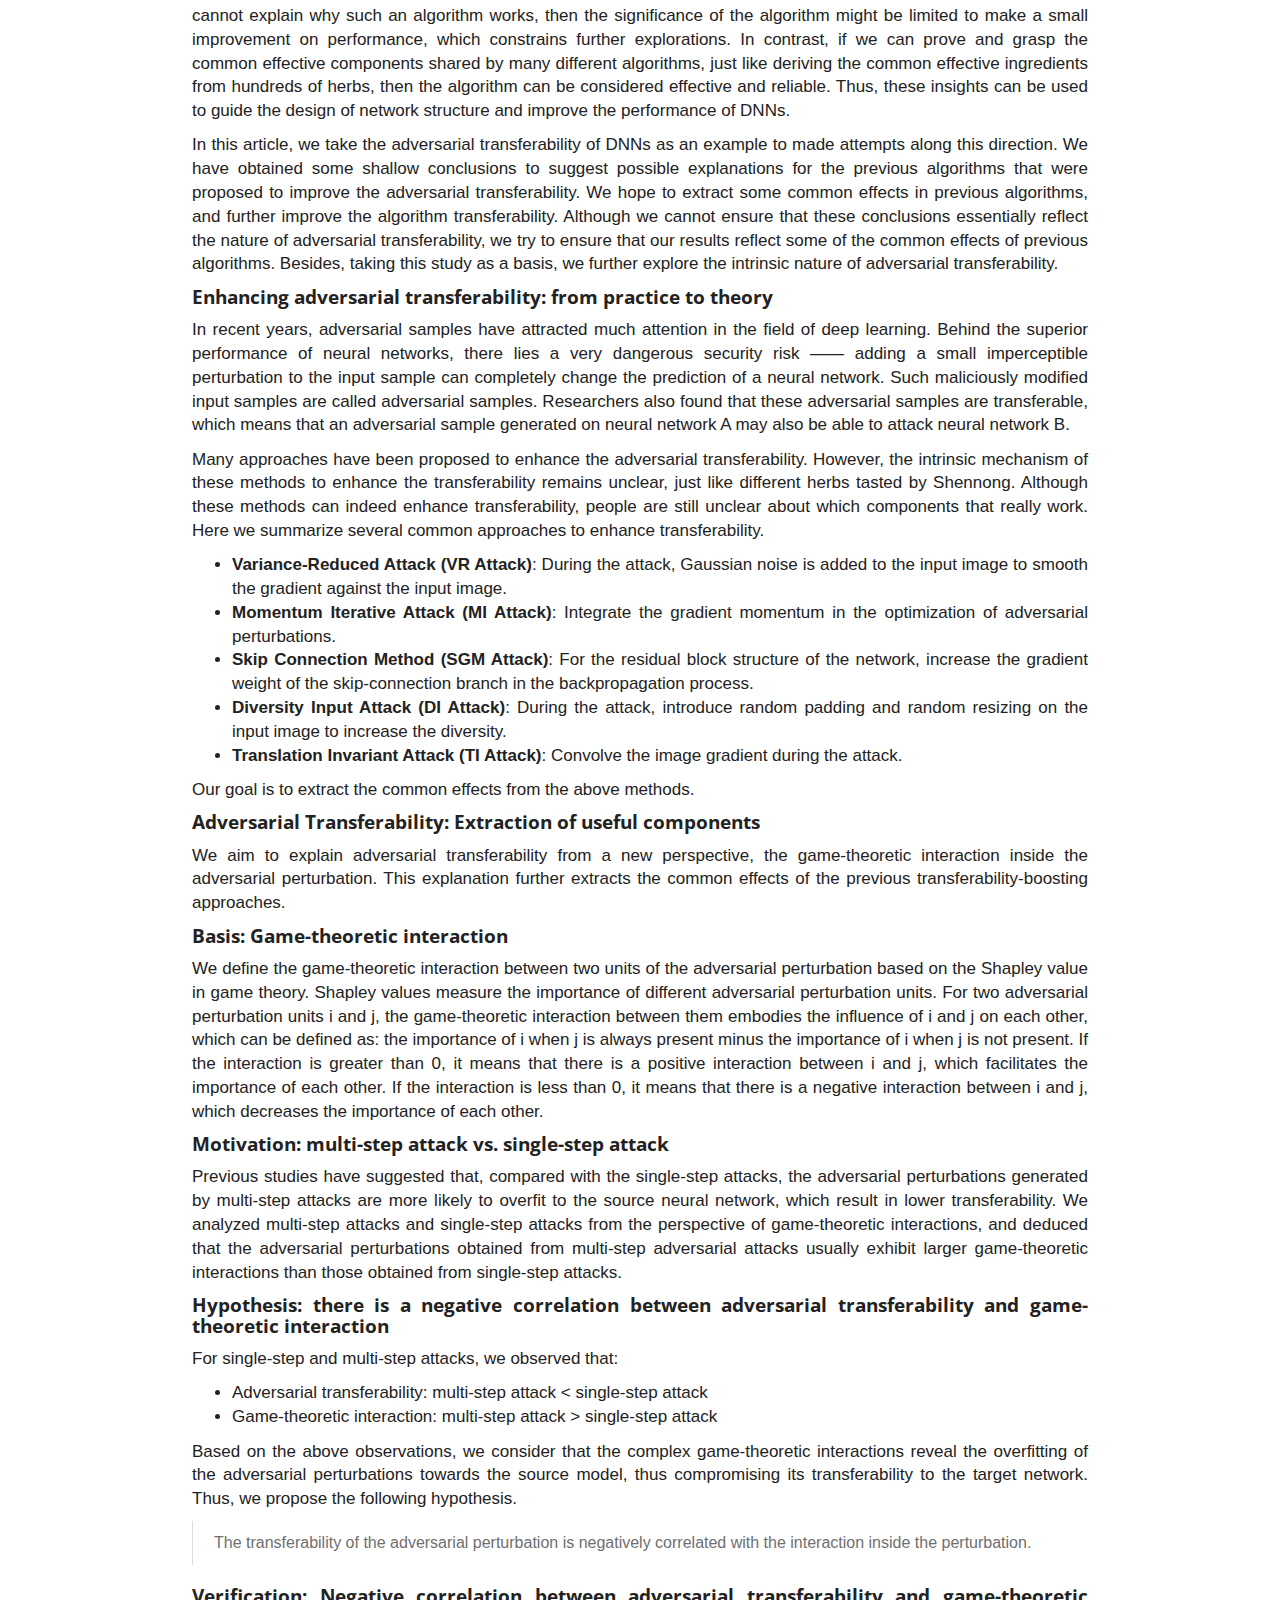
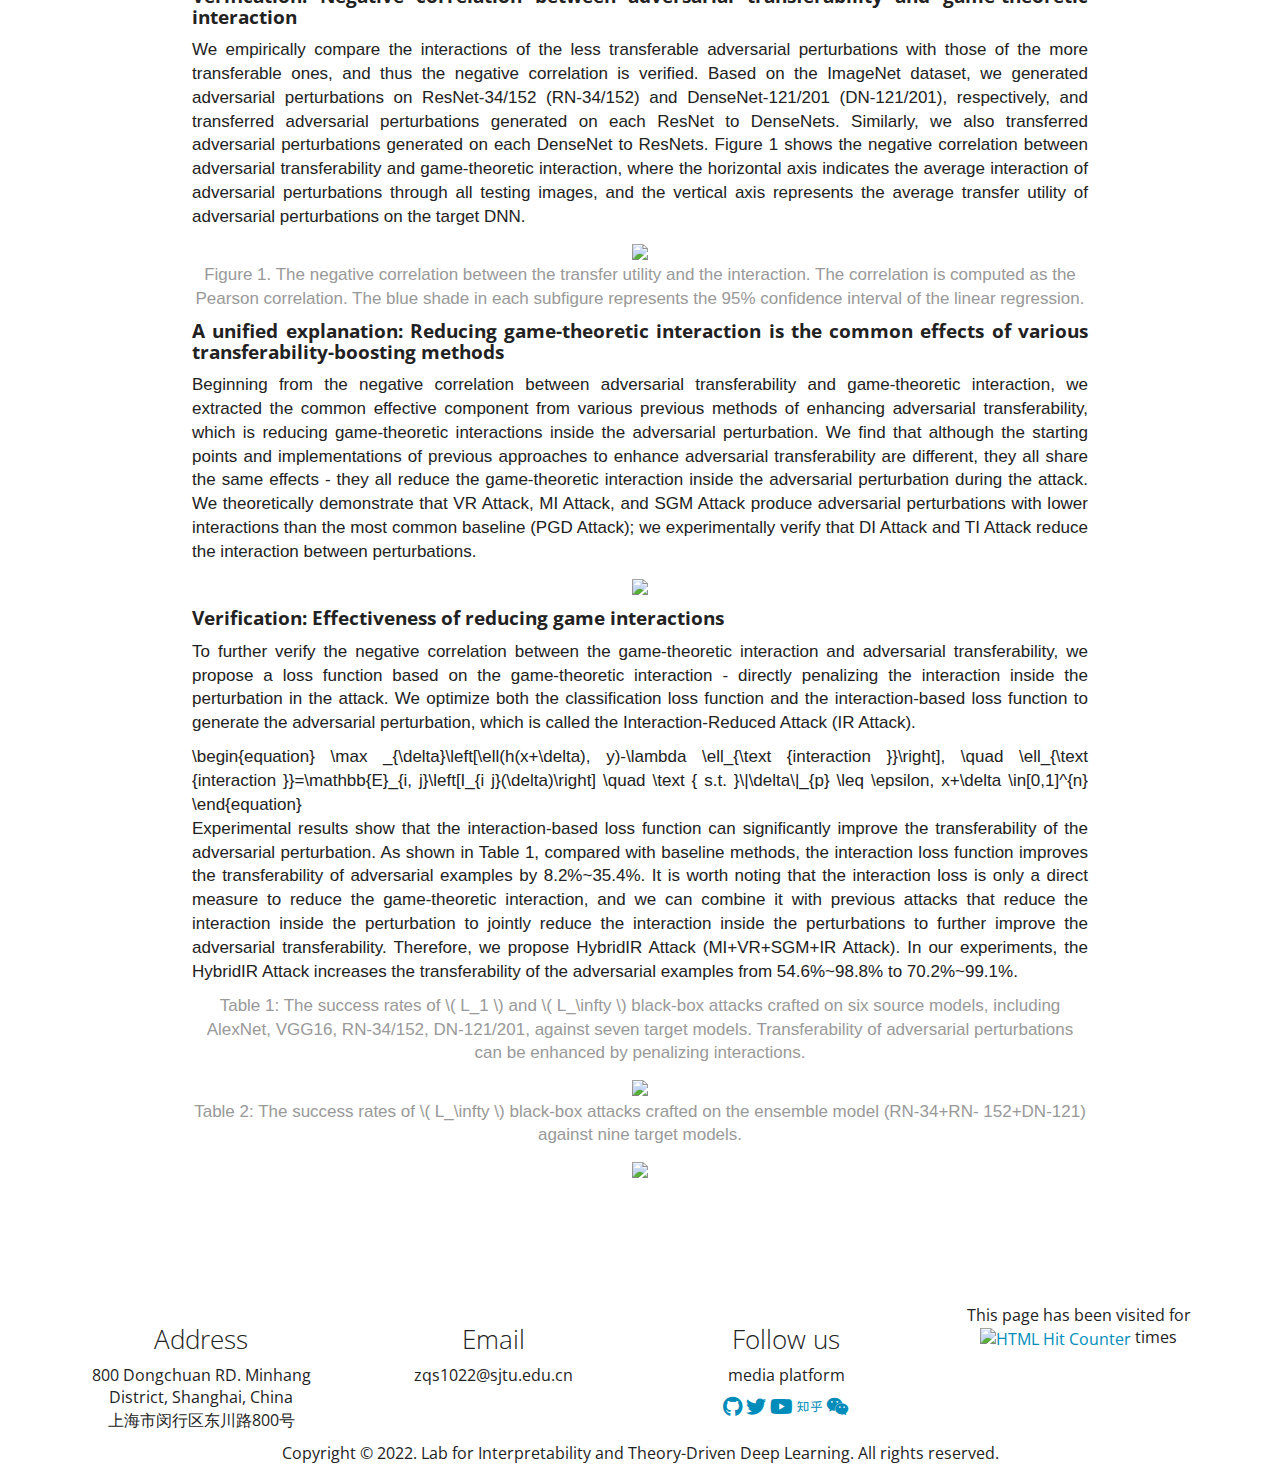
==== commit 2efe03d3: "Update index.html" ====
--- a/index.html
+++ b/index.html
@@ -21,10 +21,10 @@
     <!-- Navbar -->
     <nav class="navbar navbar-expand-lg bg-dark bg-gradient navbar-dark navbar-fixed-top">
         <div class="container">
-            <!-- <button class="navbar-toggler justify-content-end" type="button" data-bs-toggle="collapse"
+            <button class="navbar-toggler justify-content-end" type="button" data-bs-toggle="collapse"
                 data-bs-target="#navmenu">
                 <span class="navbar-toggler-icon"></span>
-            </button> -->
+            </button>
             <div class="collapse navbar-collapse justify-content-end" id="navmenu">
                 <ul class="navbar-nav ms-auto">
                     <!-- <div class="nav-li">
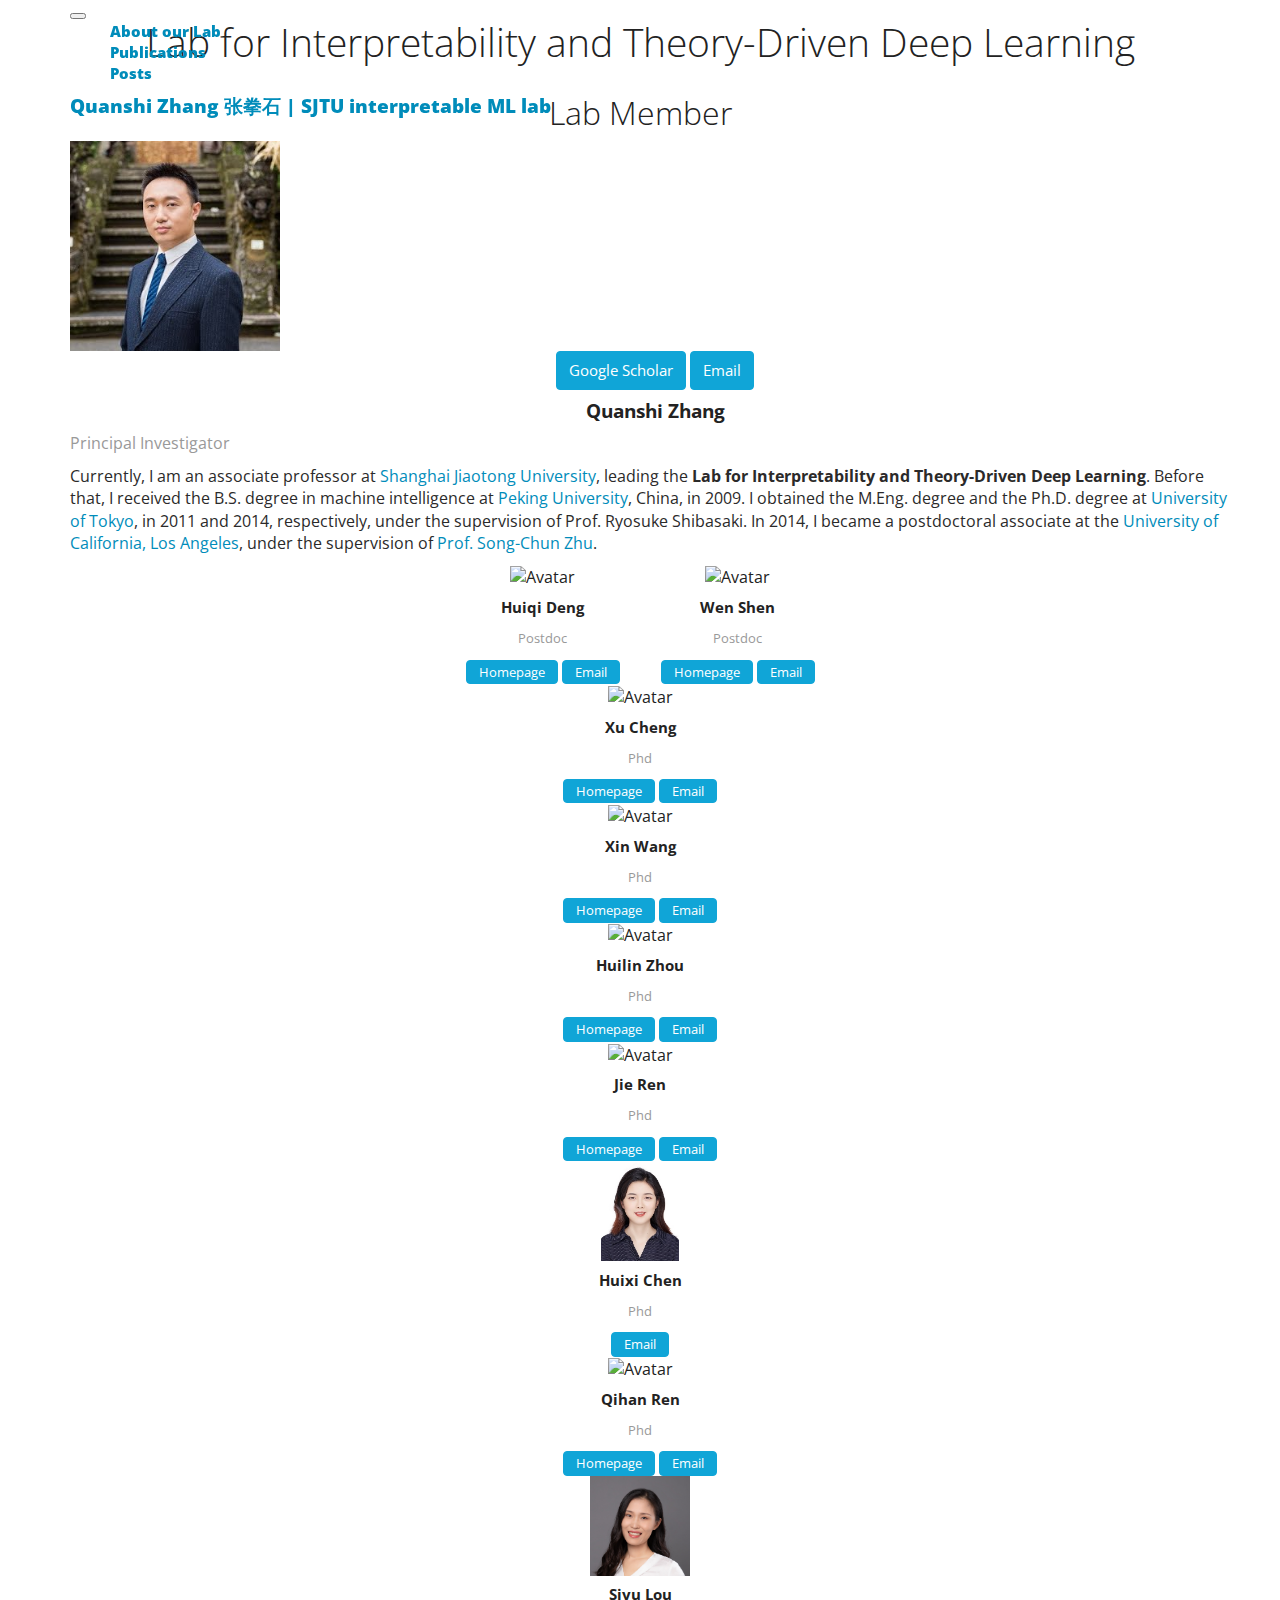
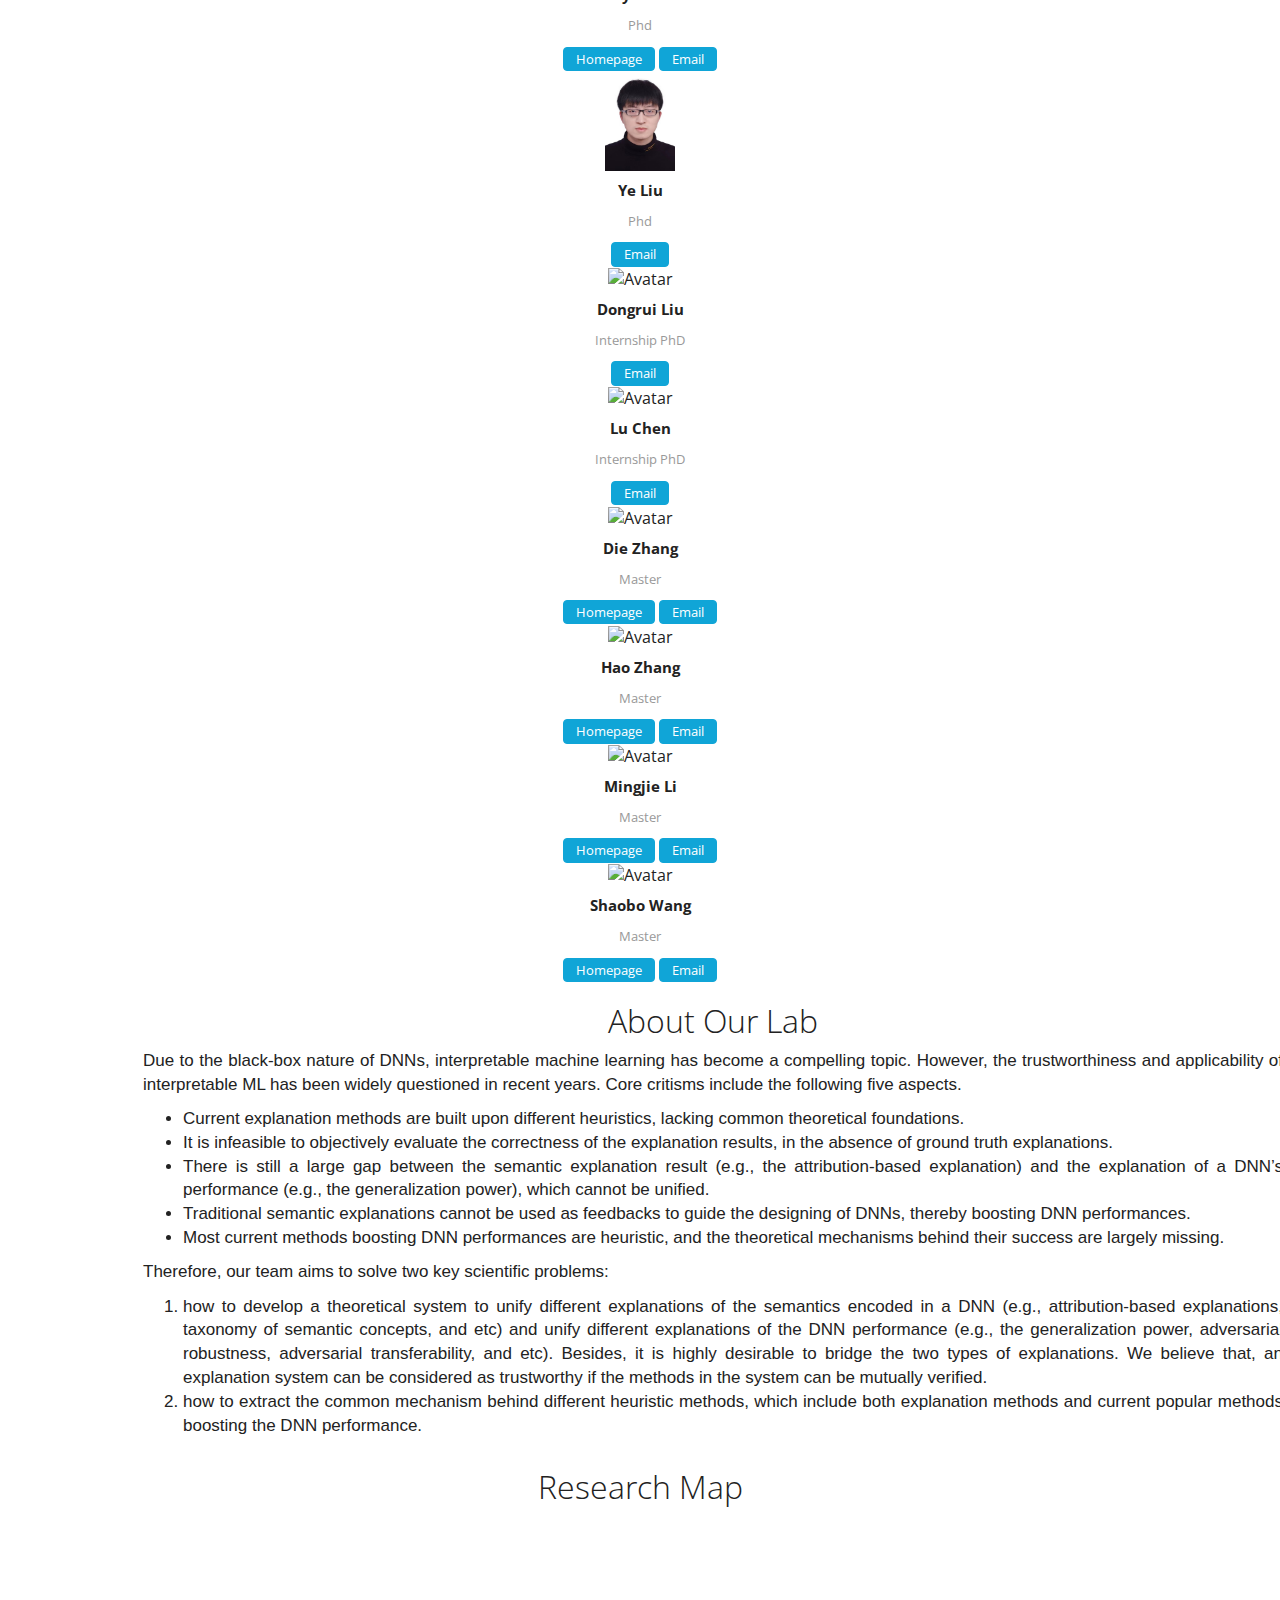
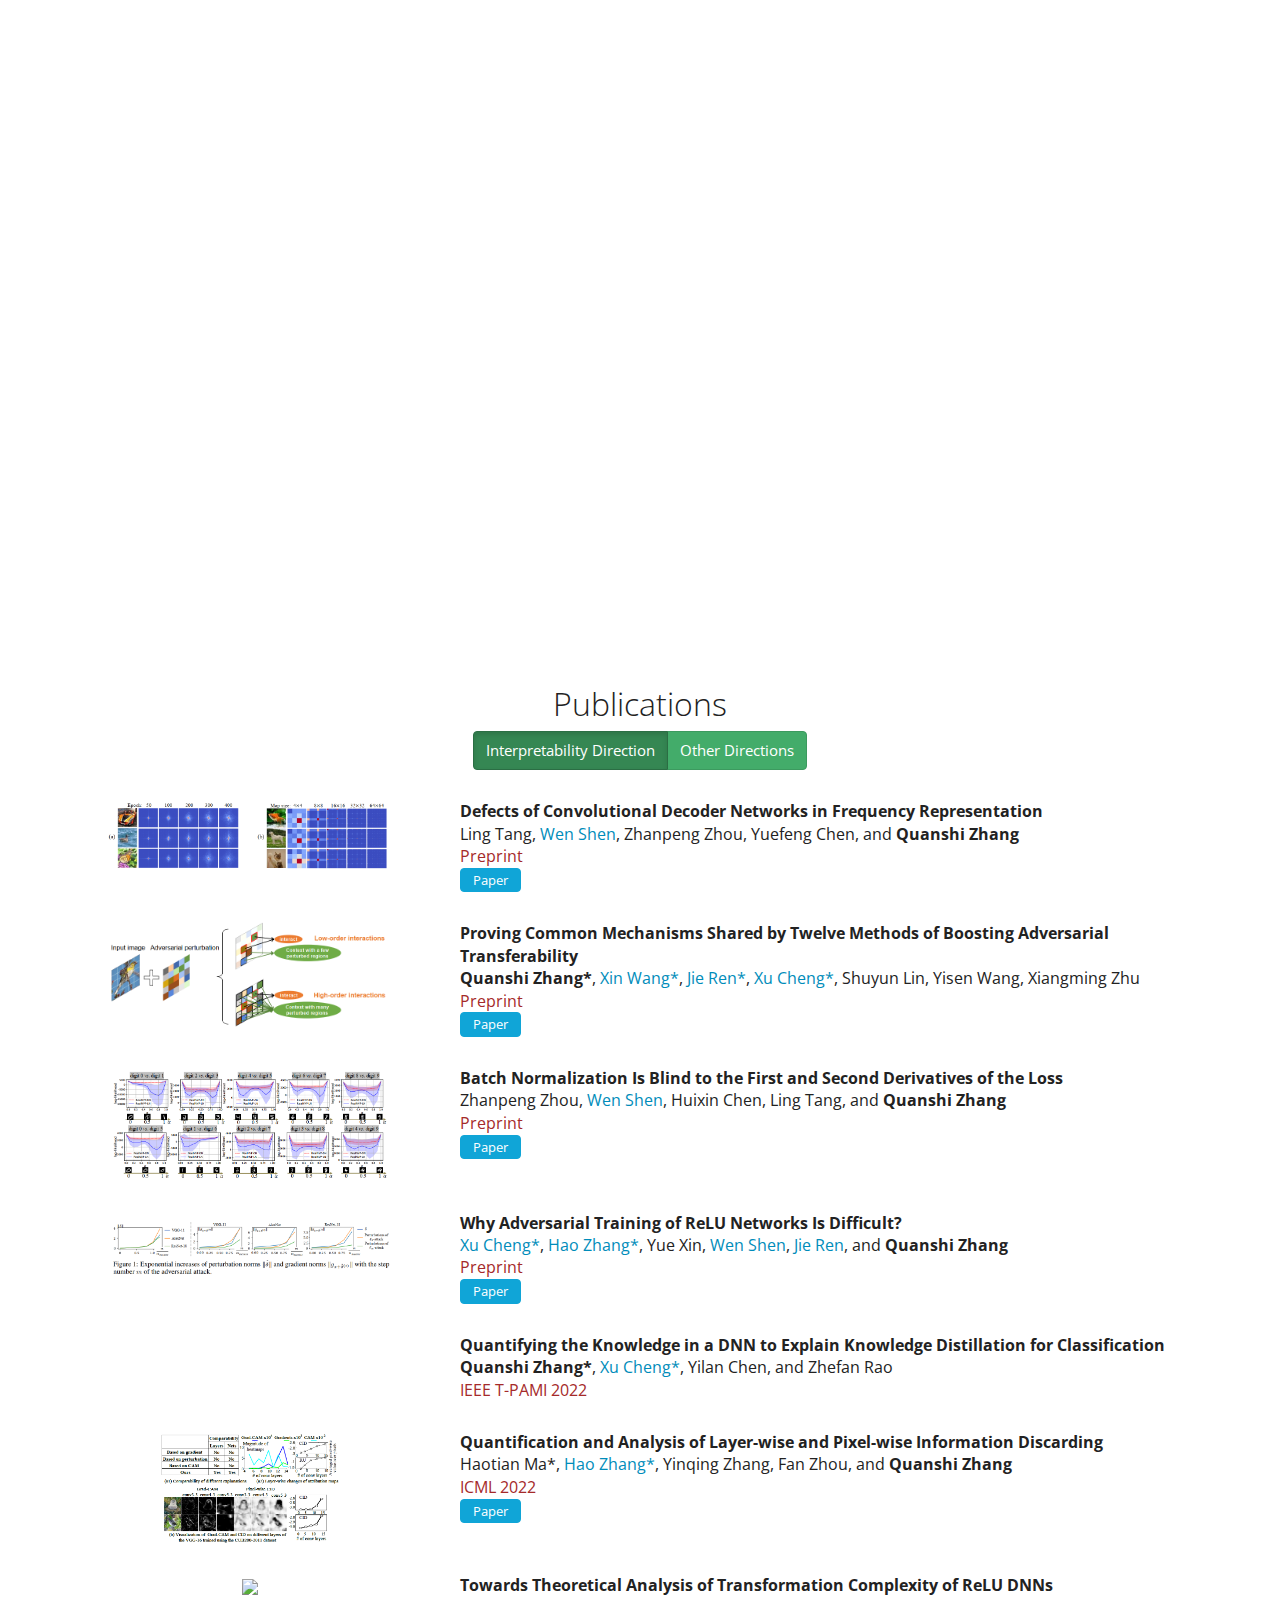
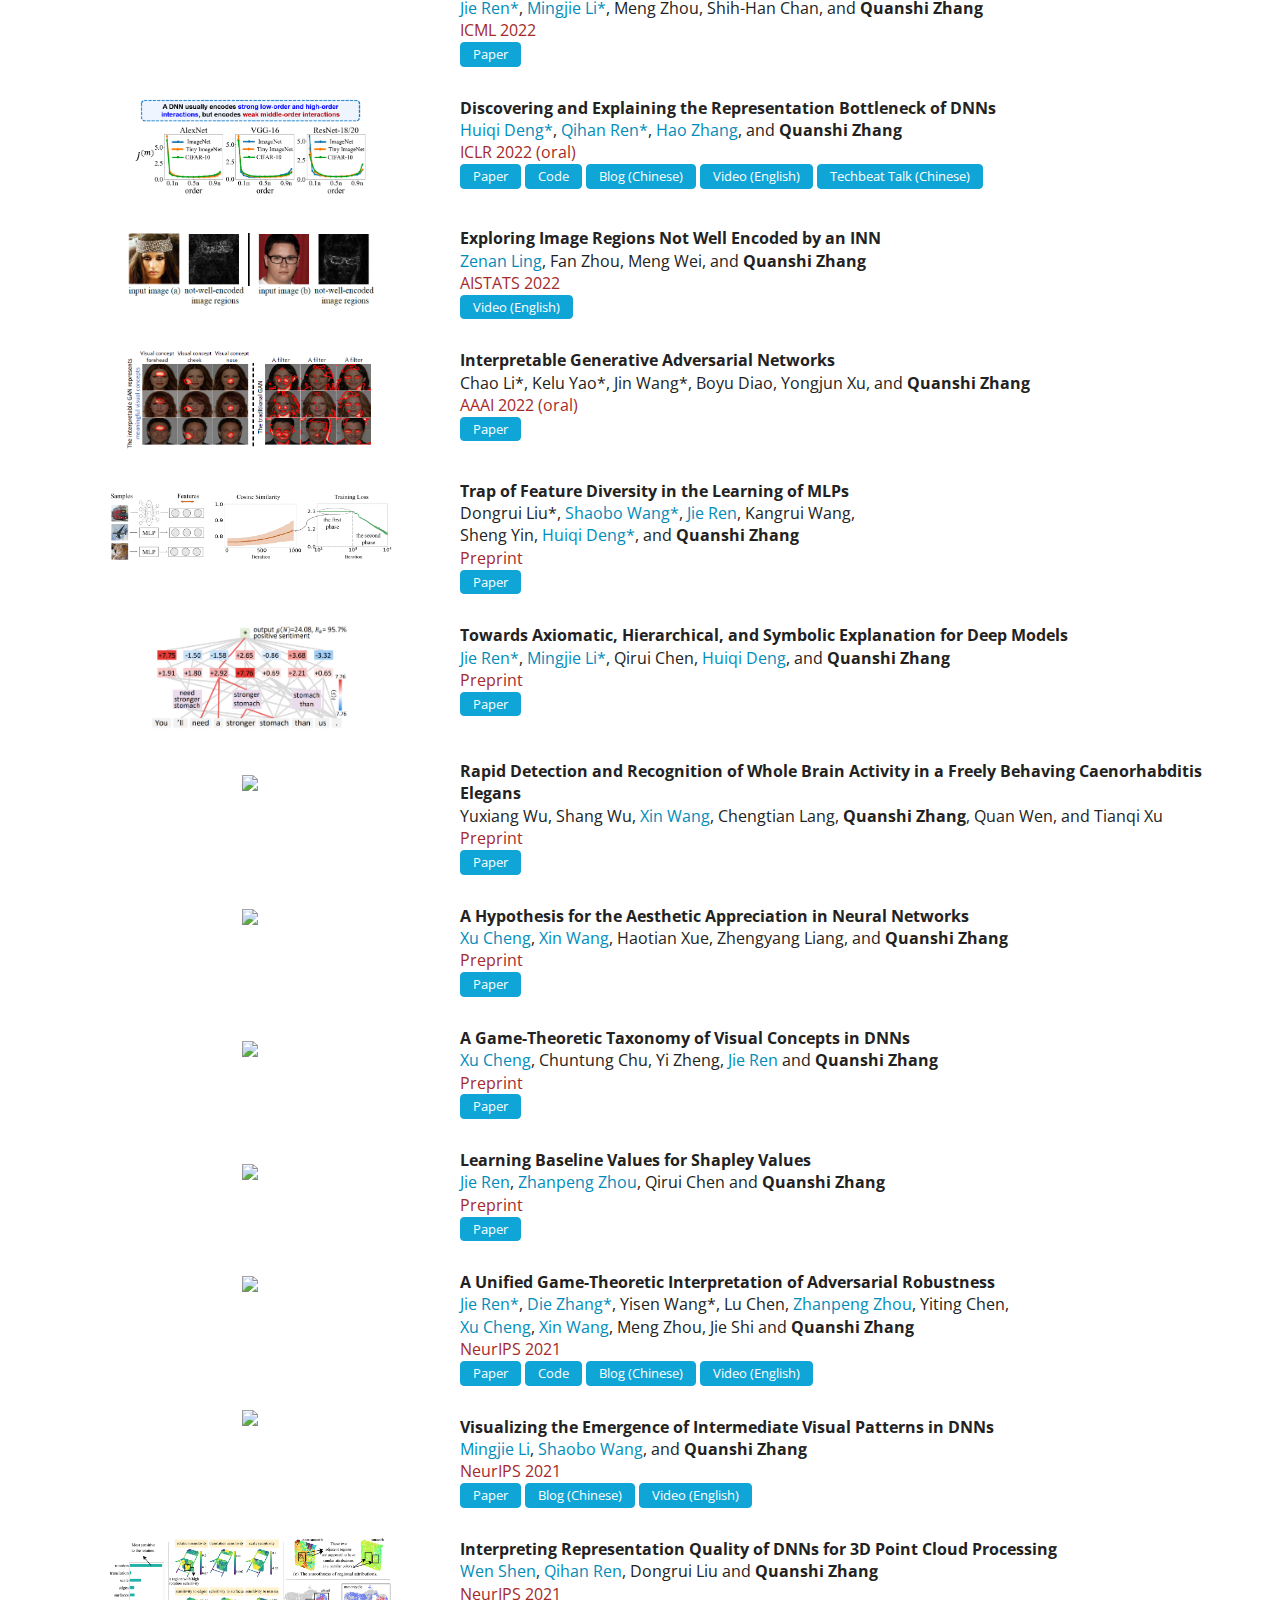
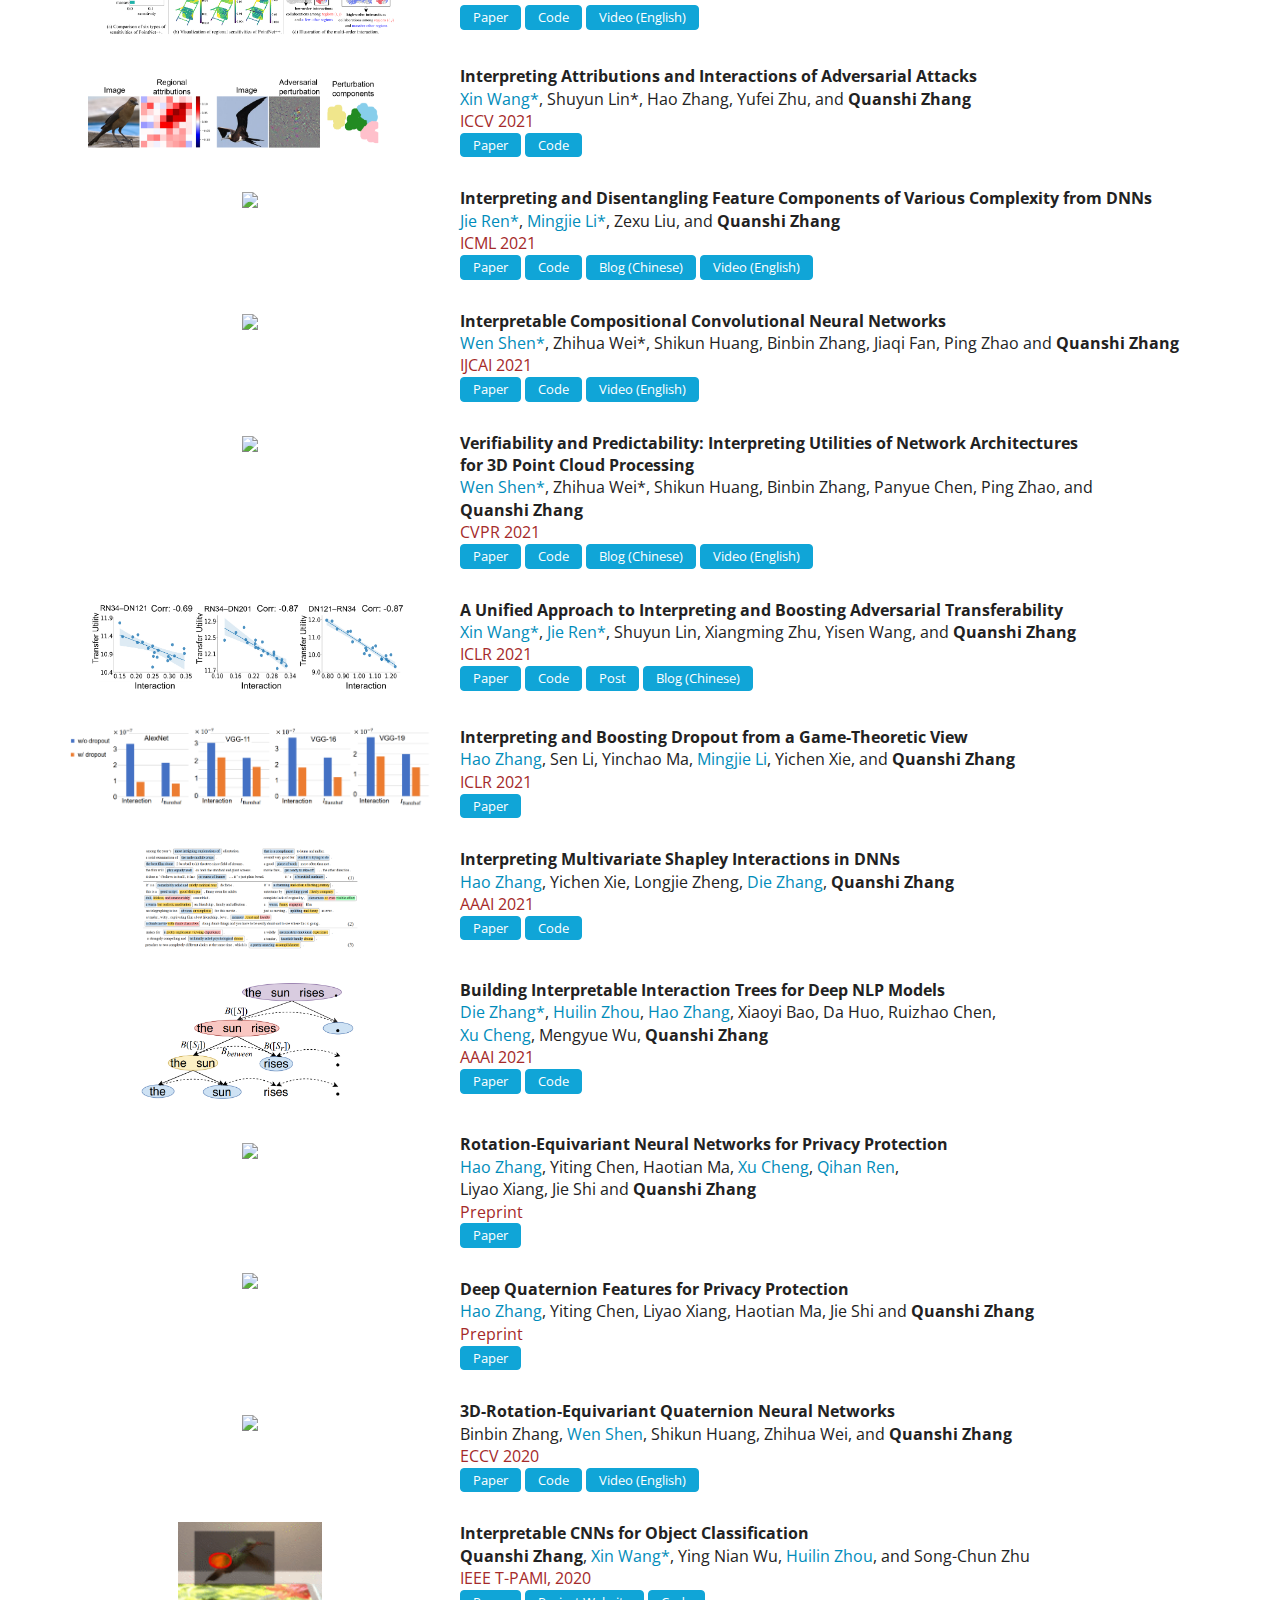
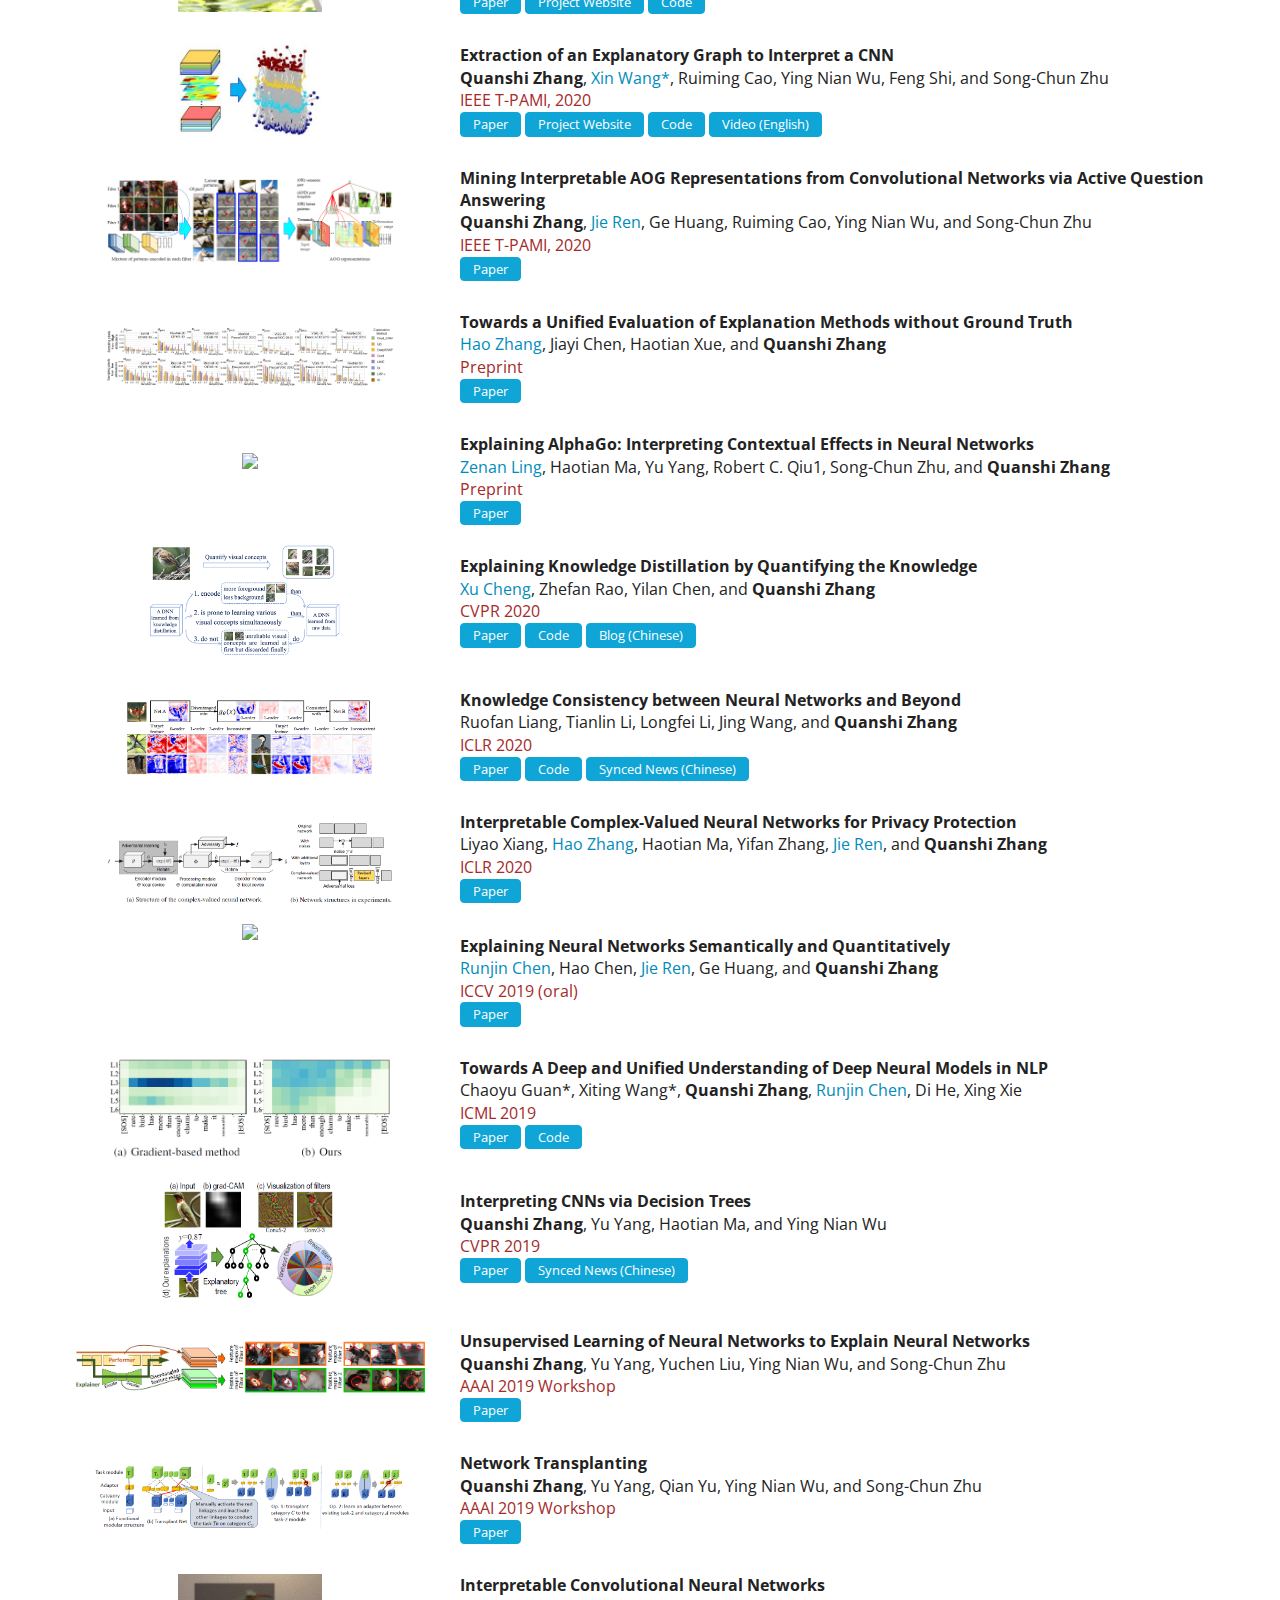
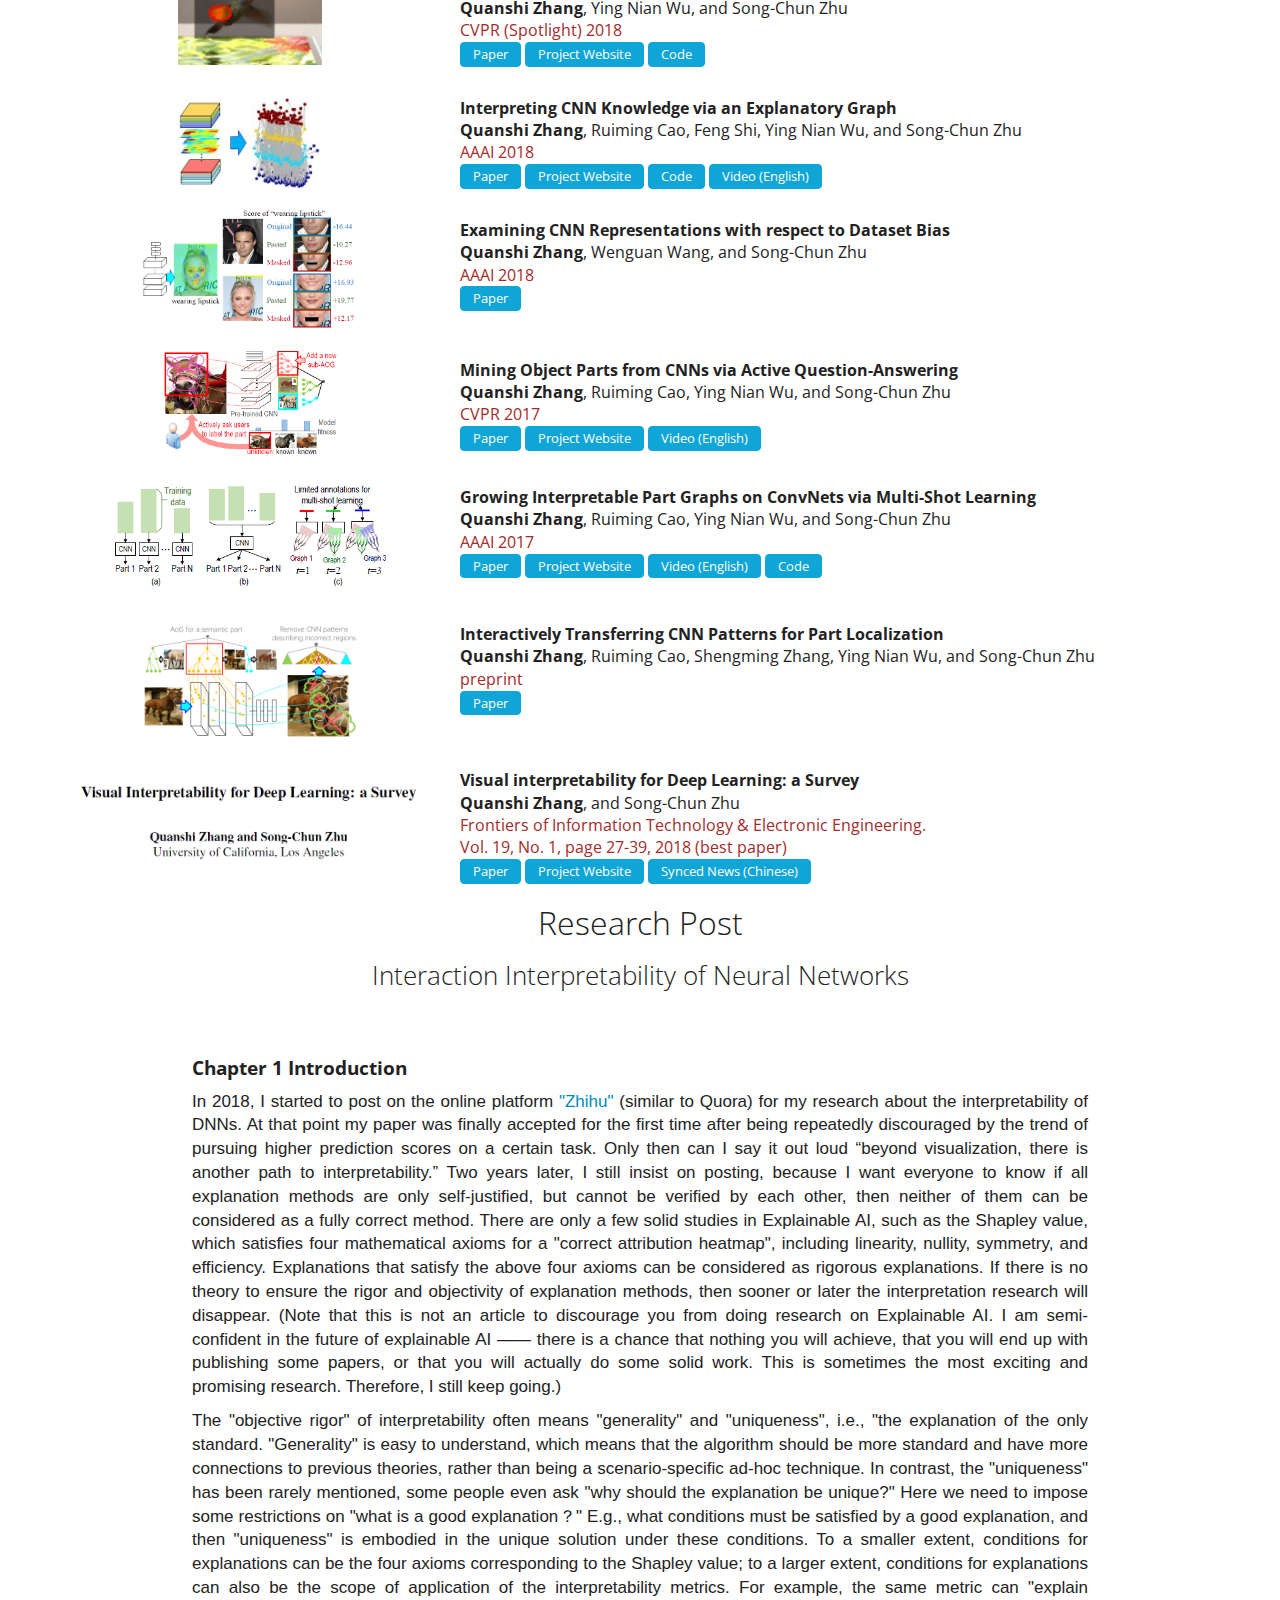
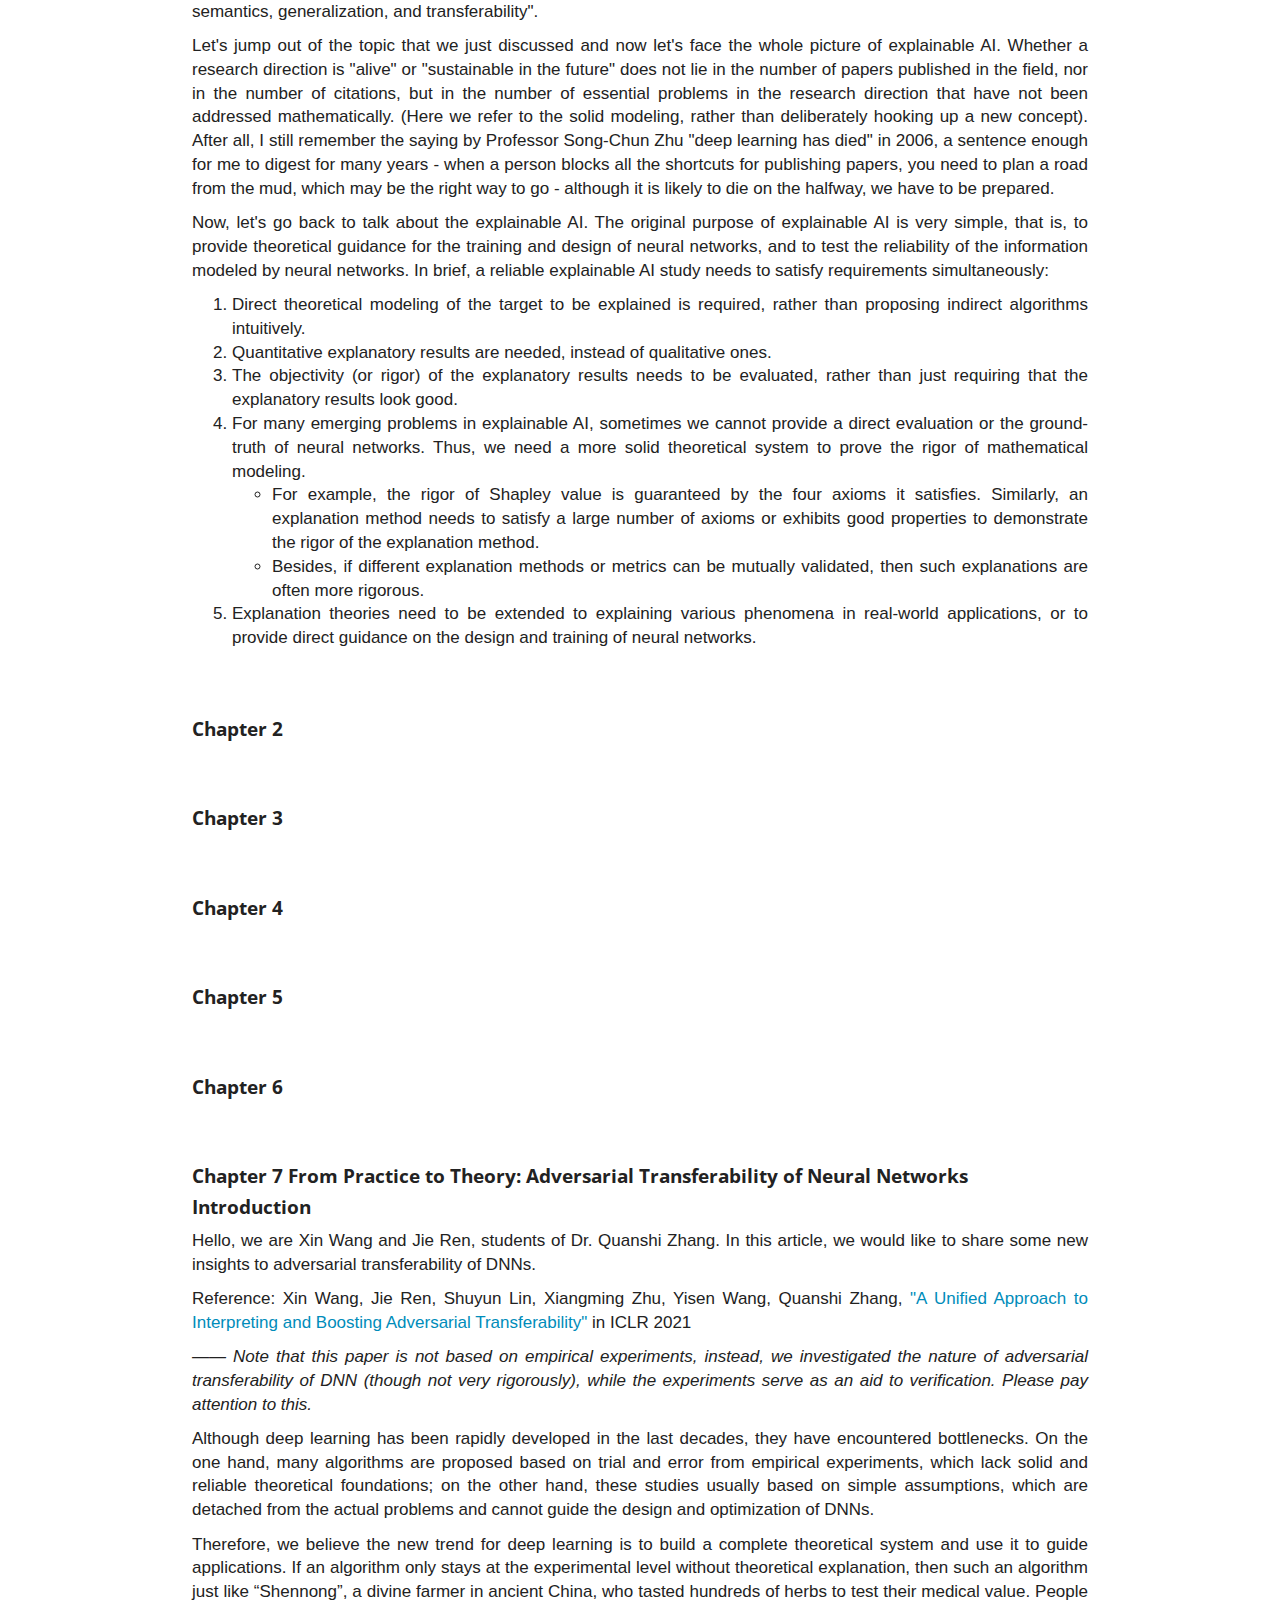
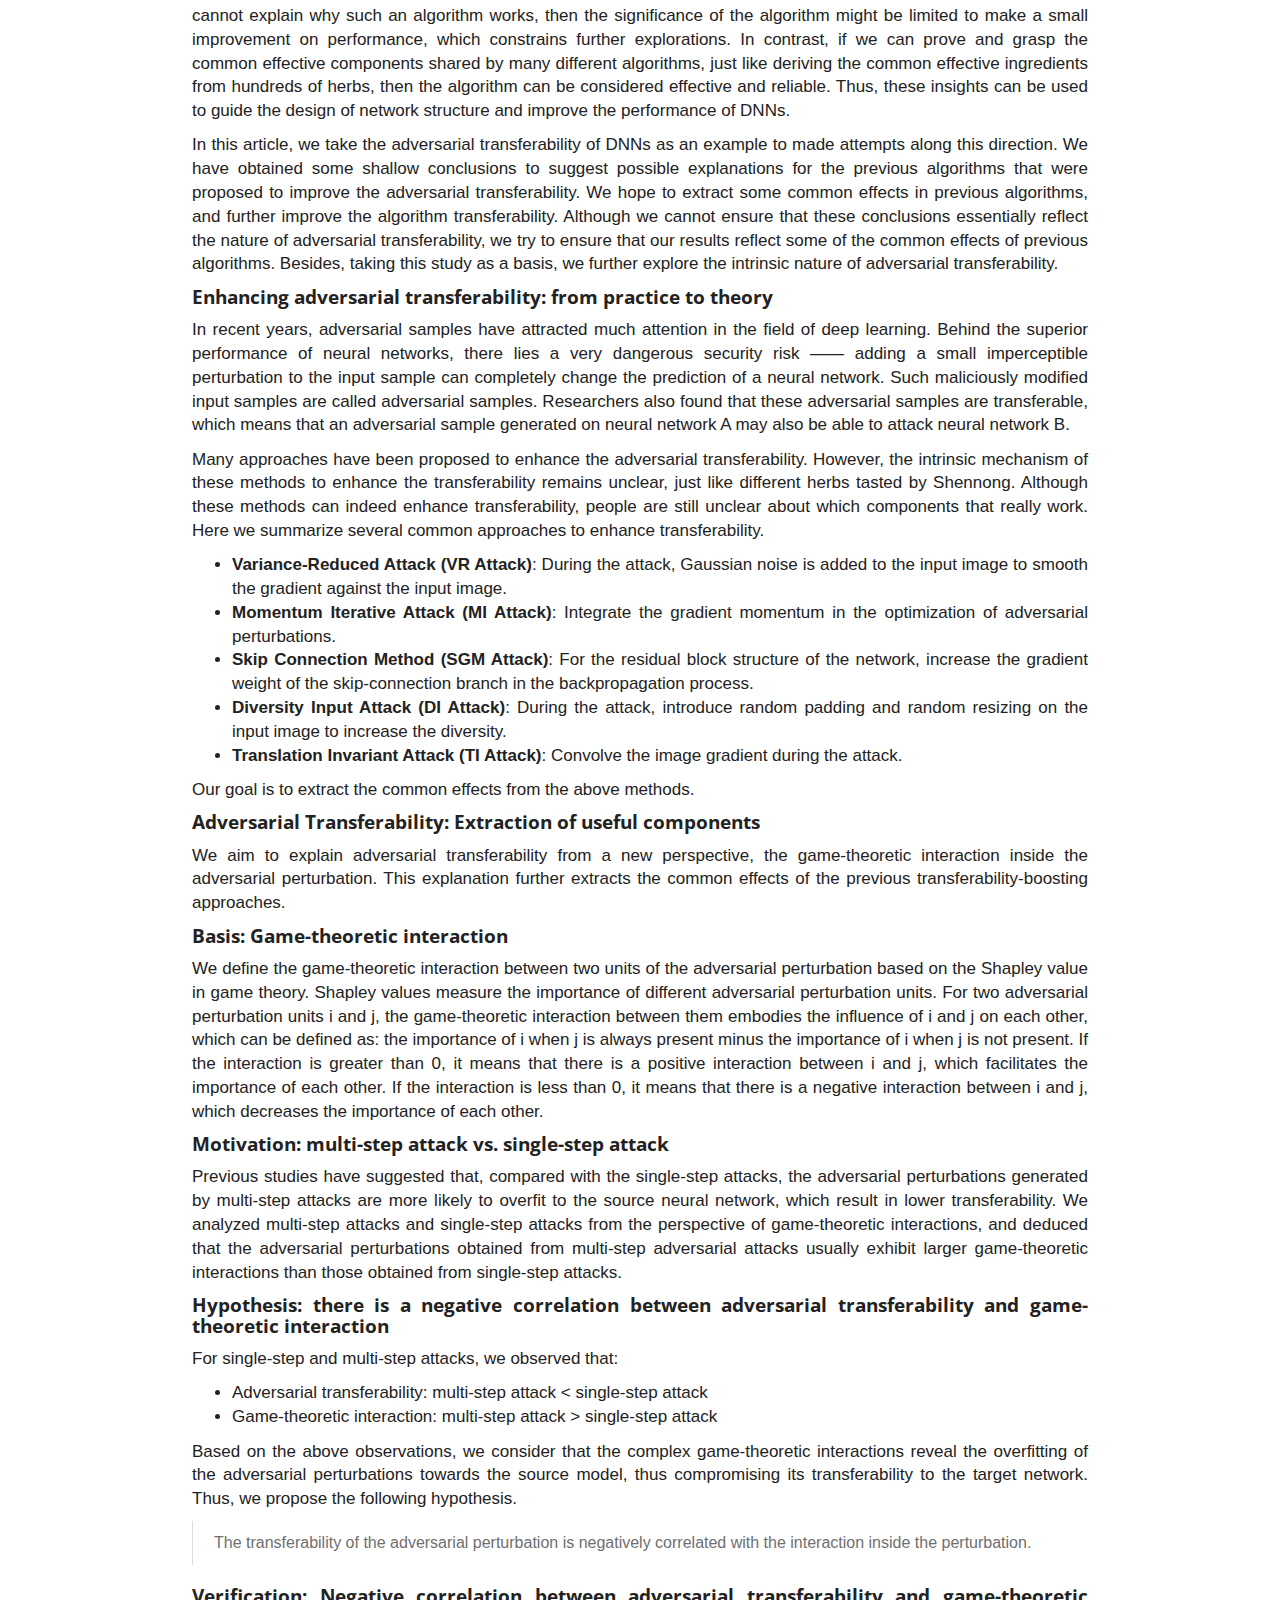
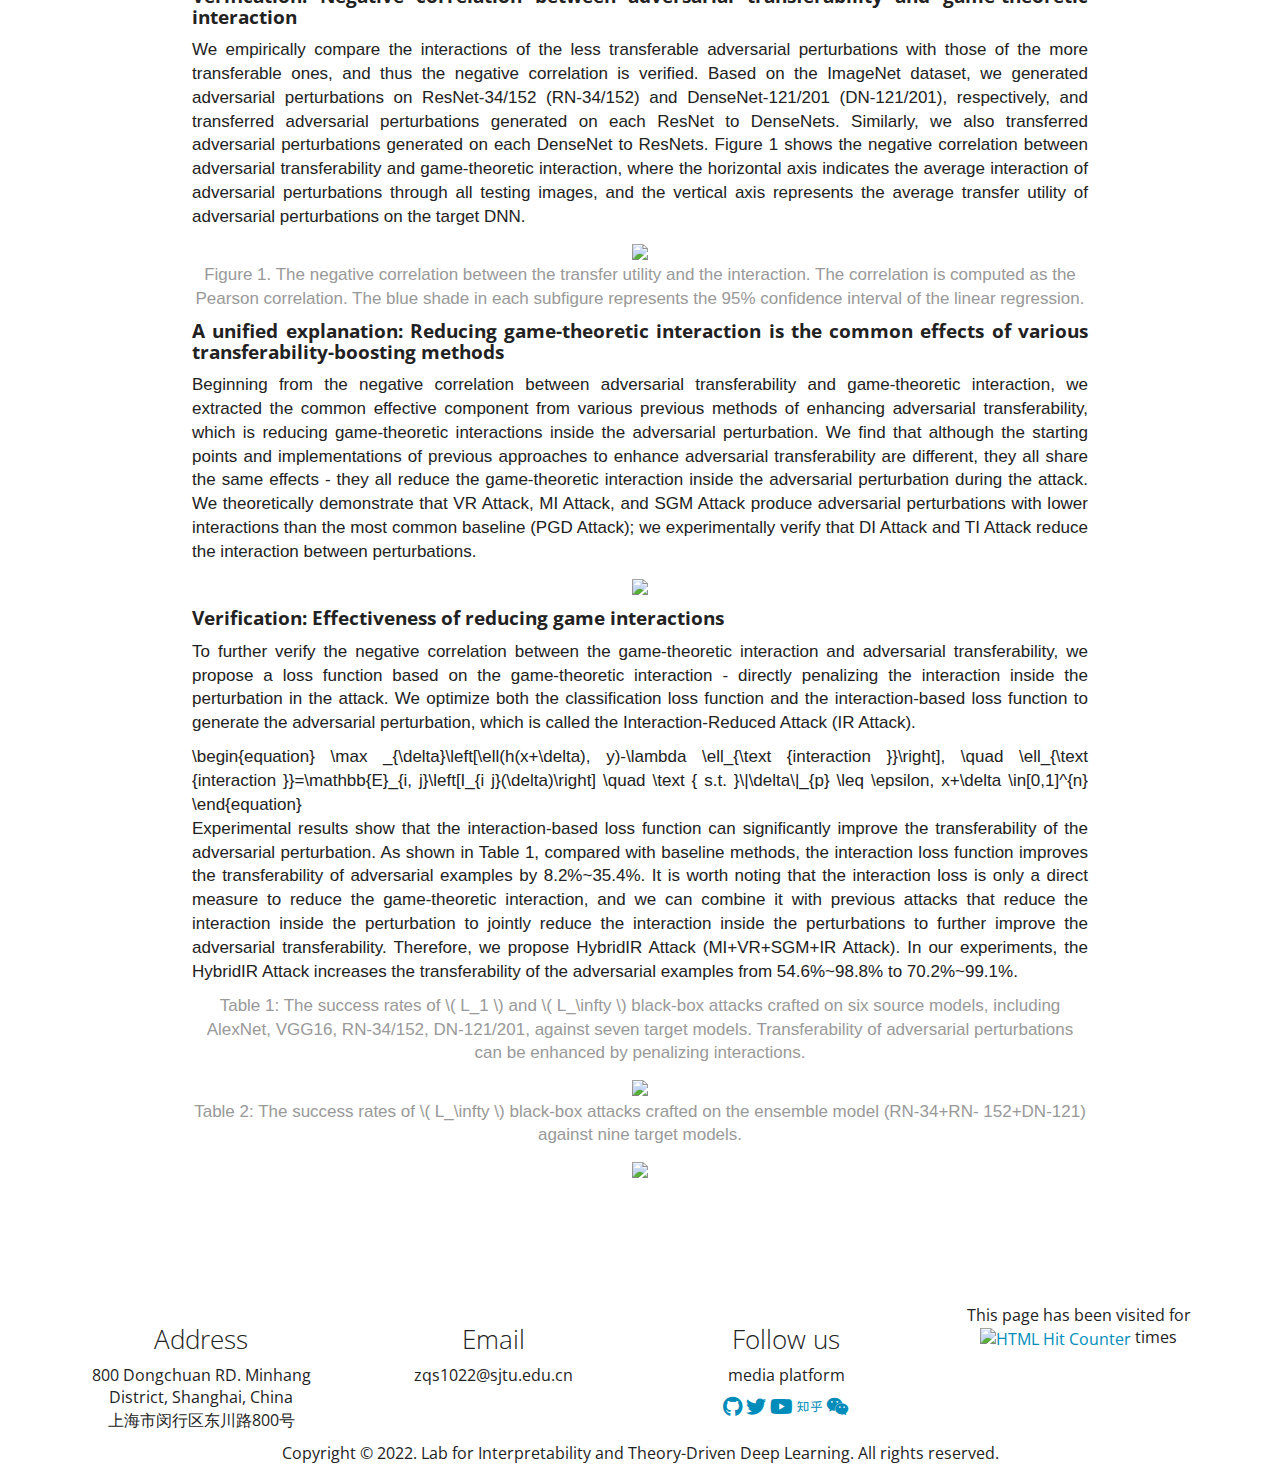
==== commit a2b99ac8: "Update index.html" ====
--- a/index.html
+++ b/index.html
@@ -224,7 +224,7 @@
                         <h5 class="mb-0"><strong>Siyu Lou</strong></h5>
                         <p class="text-muted mb-0"><small>Phd</small></p>
                         <span>
-                            <!-- <a href="https://nebularaid2000.github.io/" class="btn btn-default btn-sm">Homepage</a> -->
+                            <a href="https://siyulou.github.io/" class="btn btn-default btn-sm">Homepage</a>
                             <a href="mailto: siyu.lou@sjtu.edu.cn" class="btn btn-default btn-sm">Email</a>
                         </span>
                     </div>
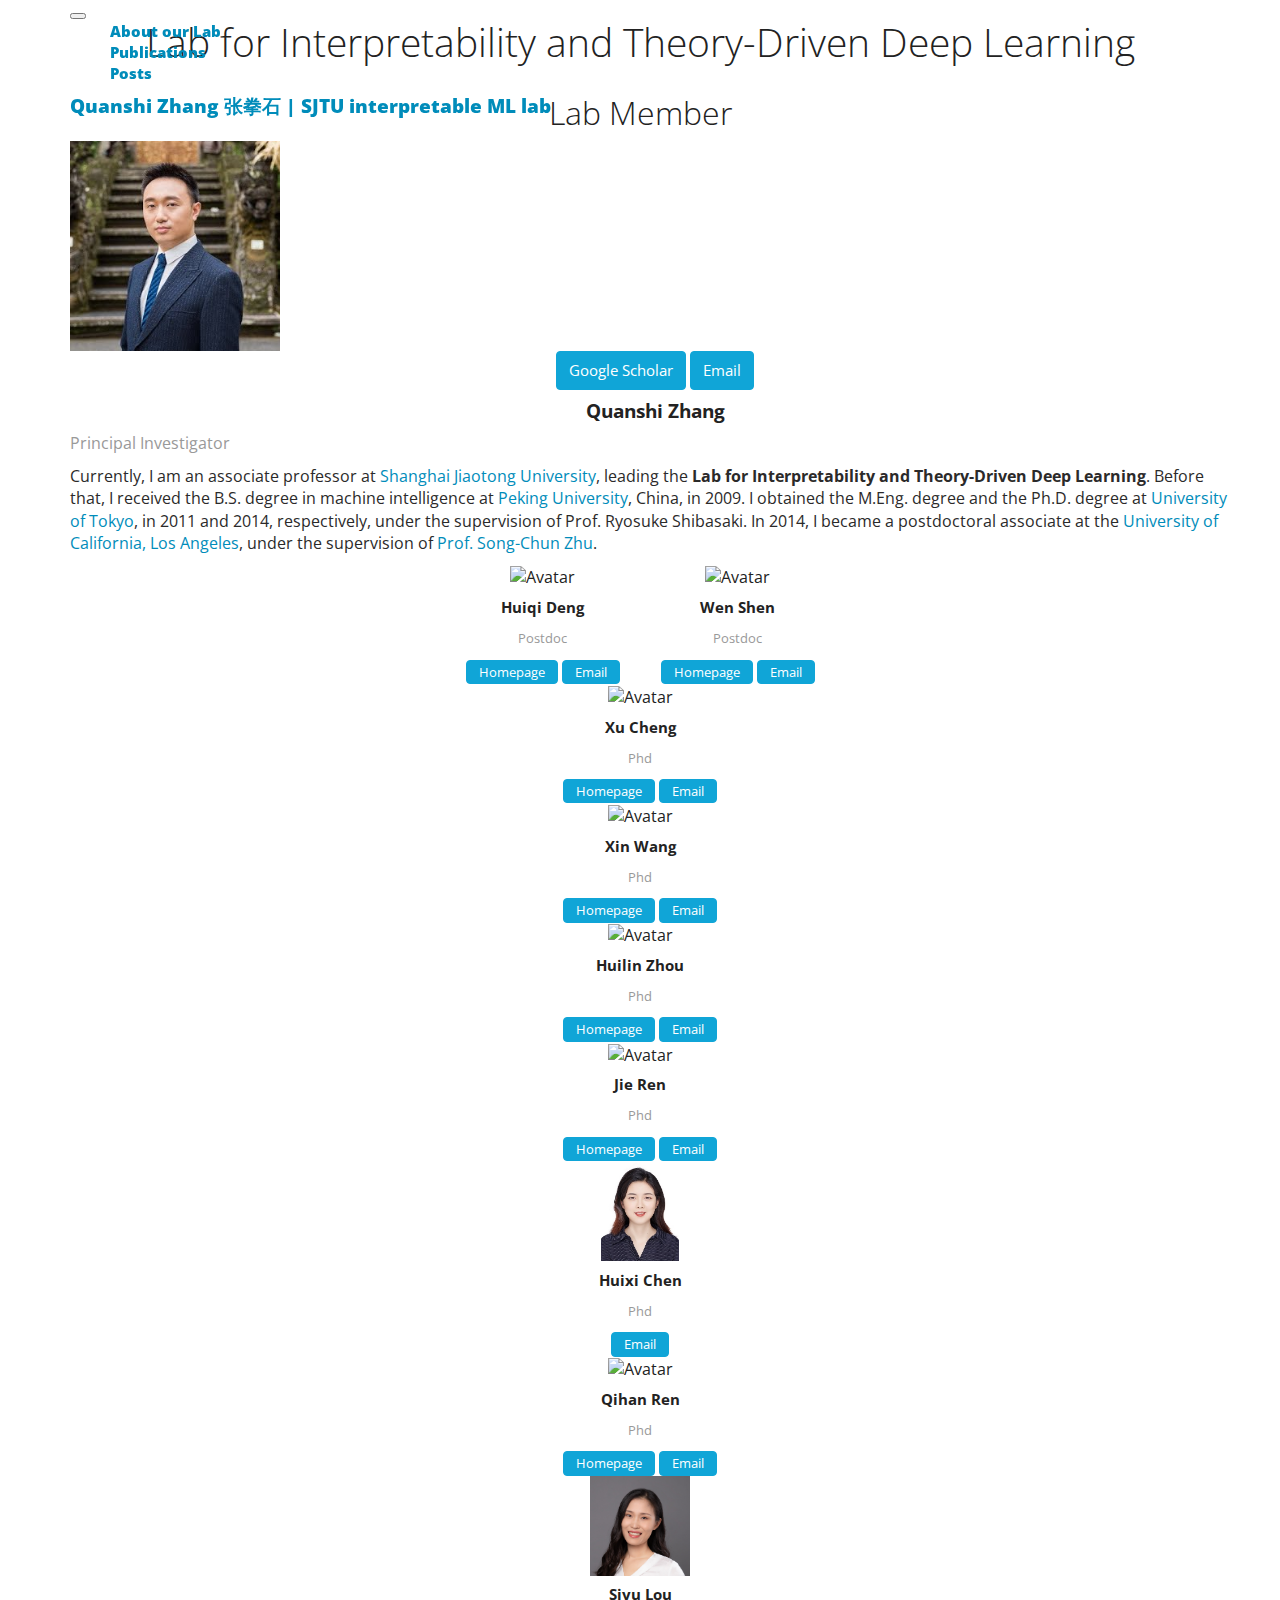
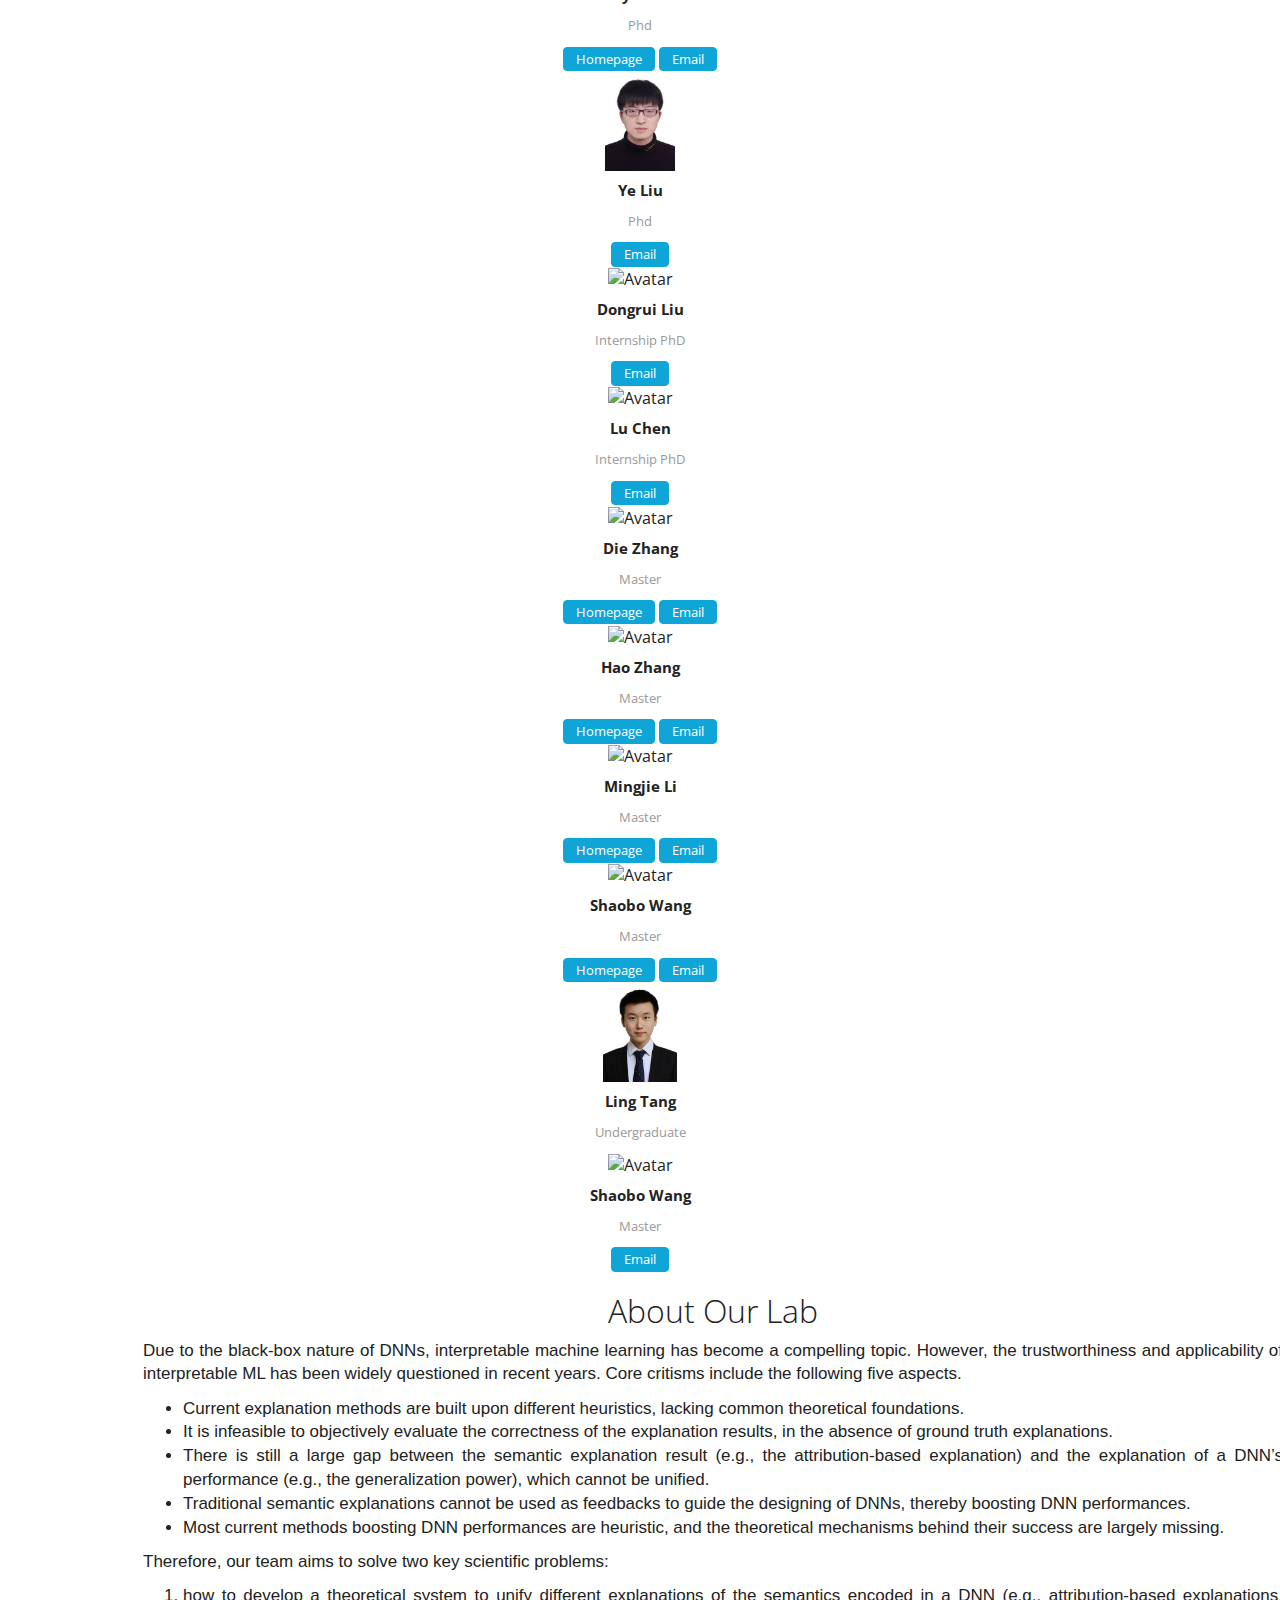
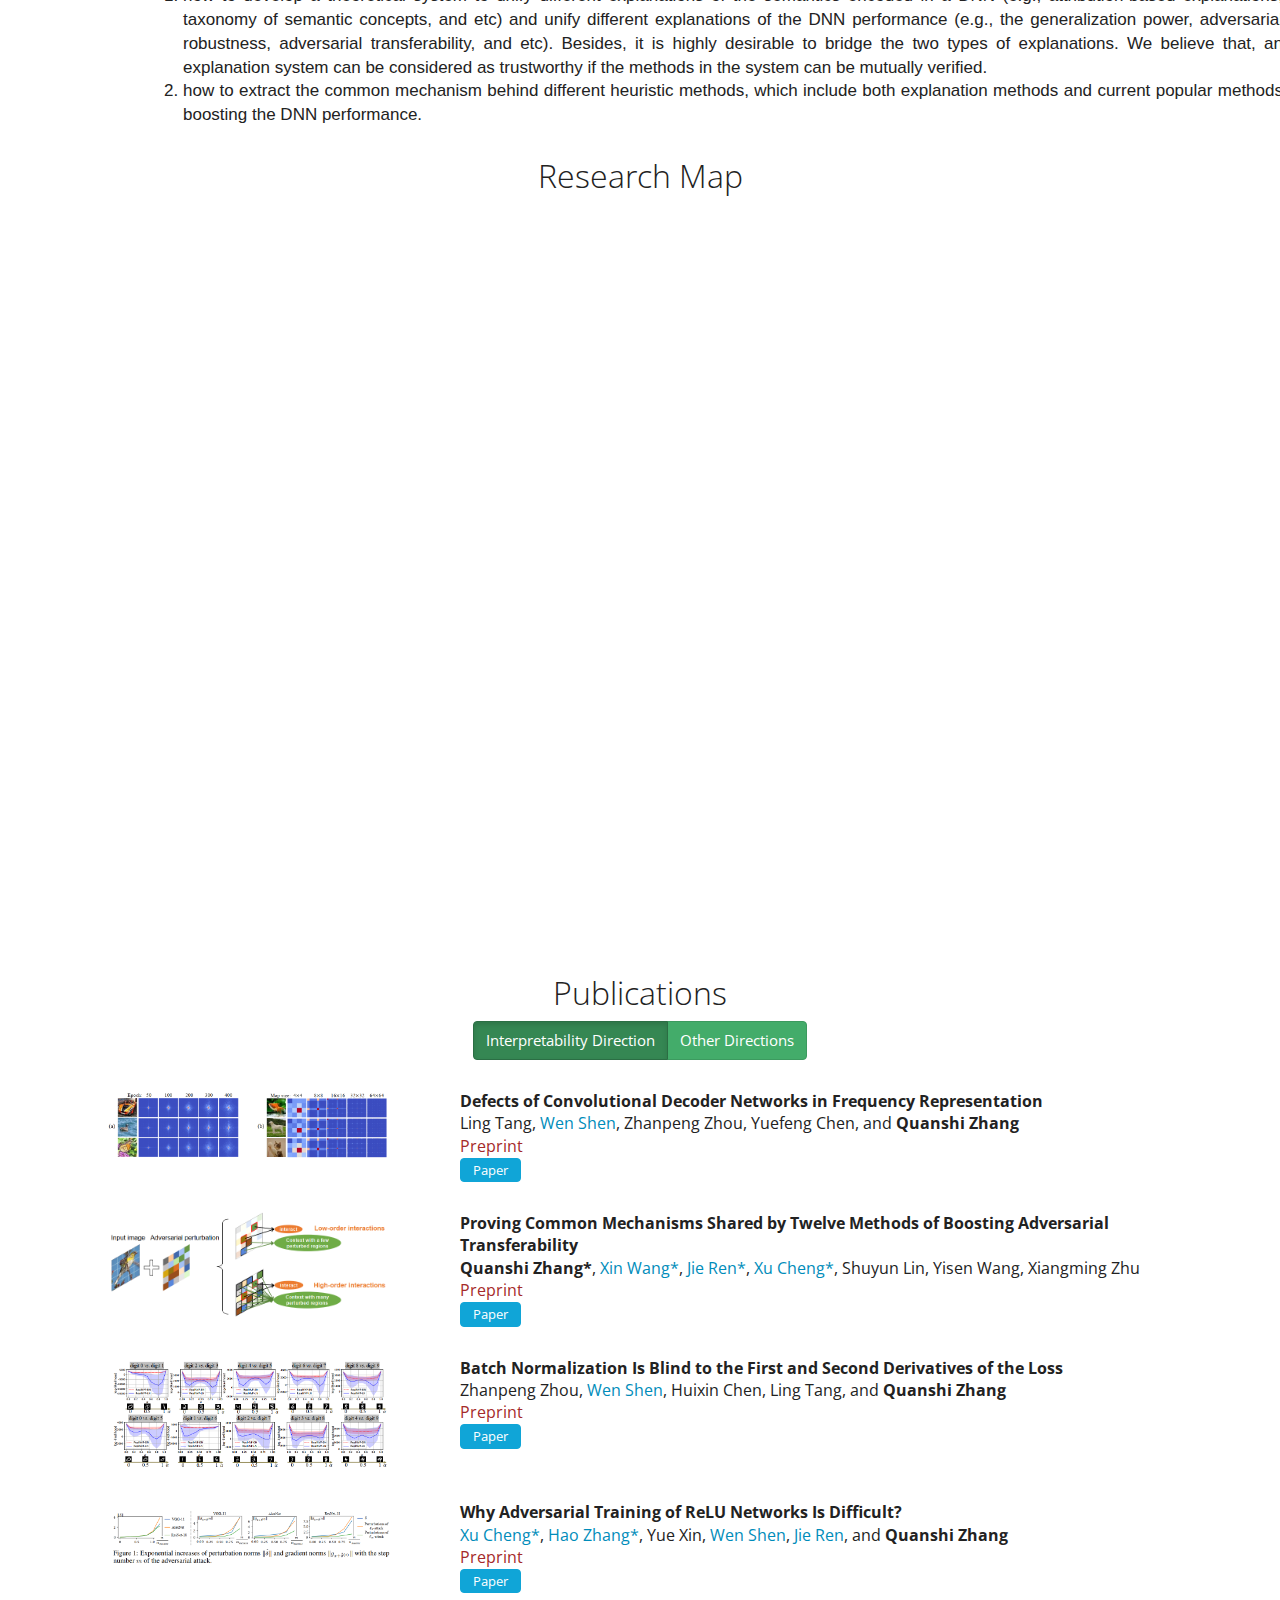
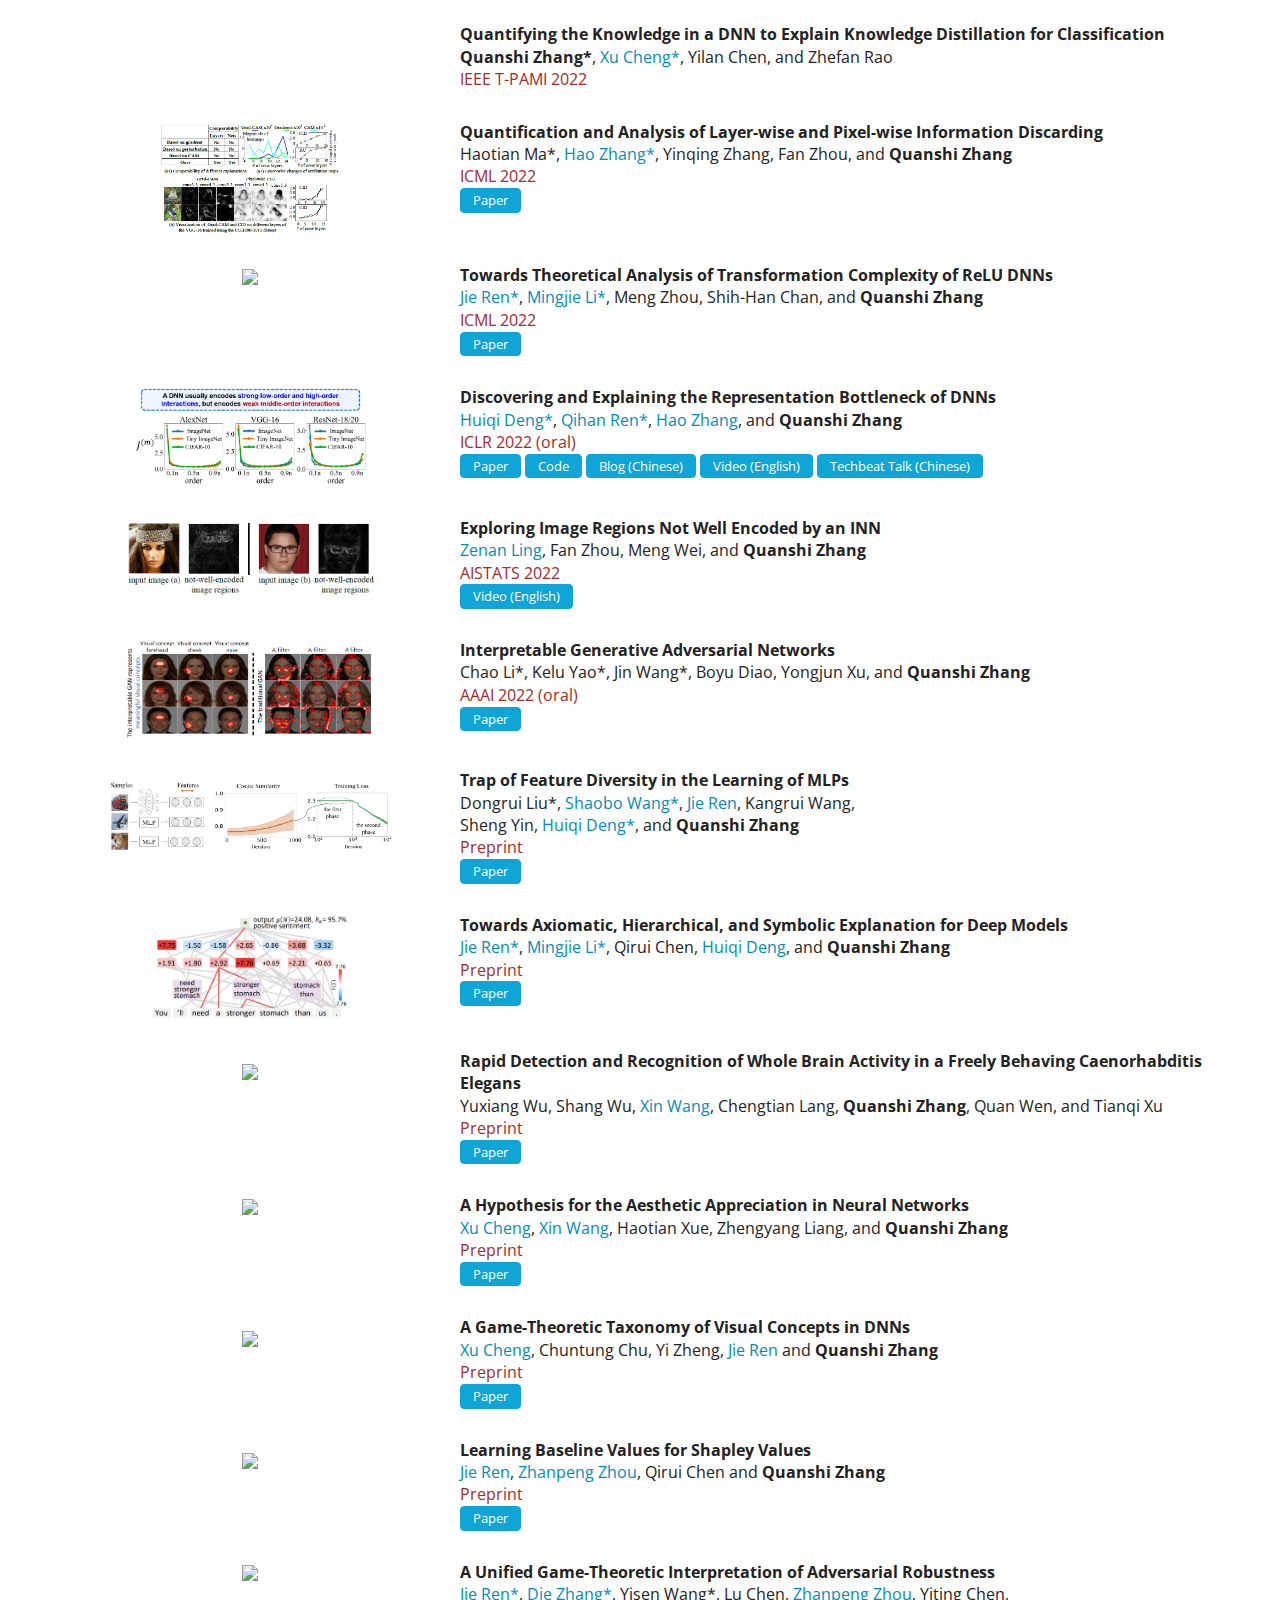
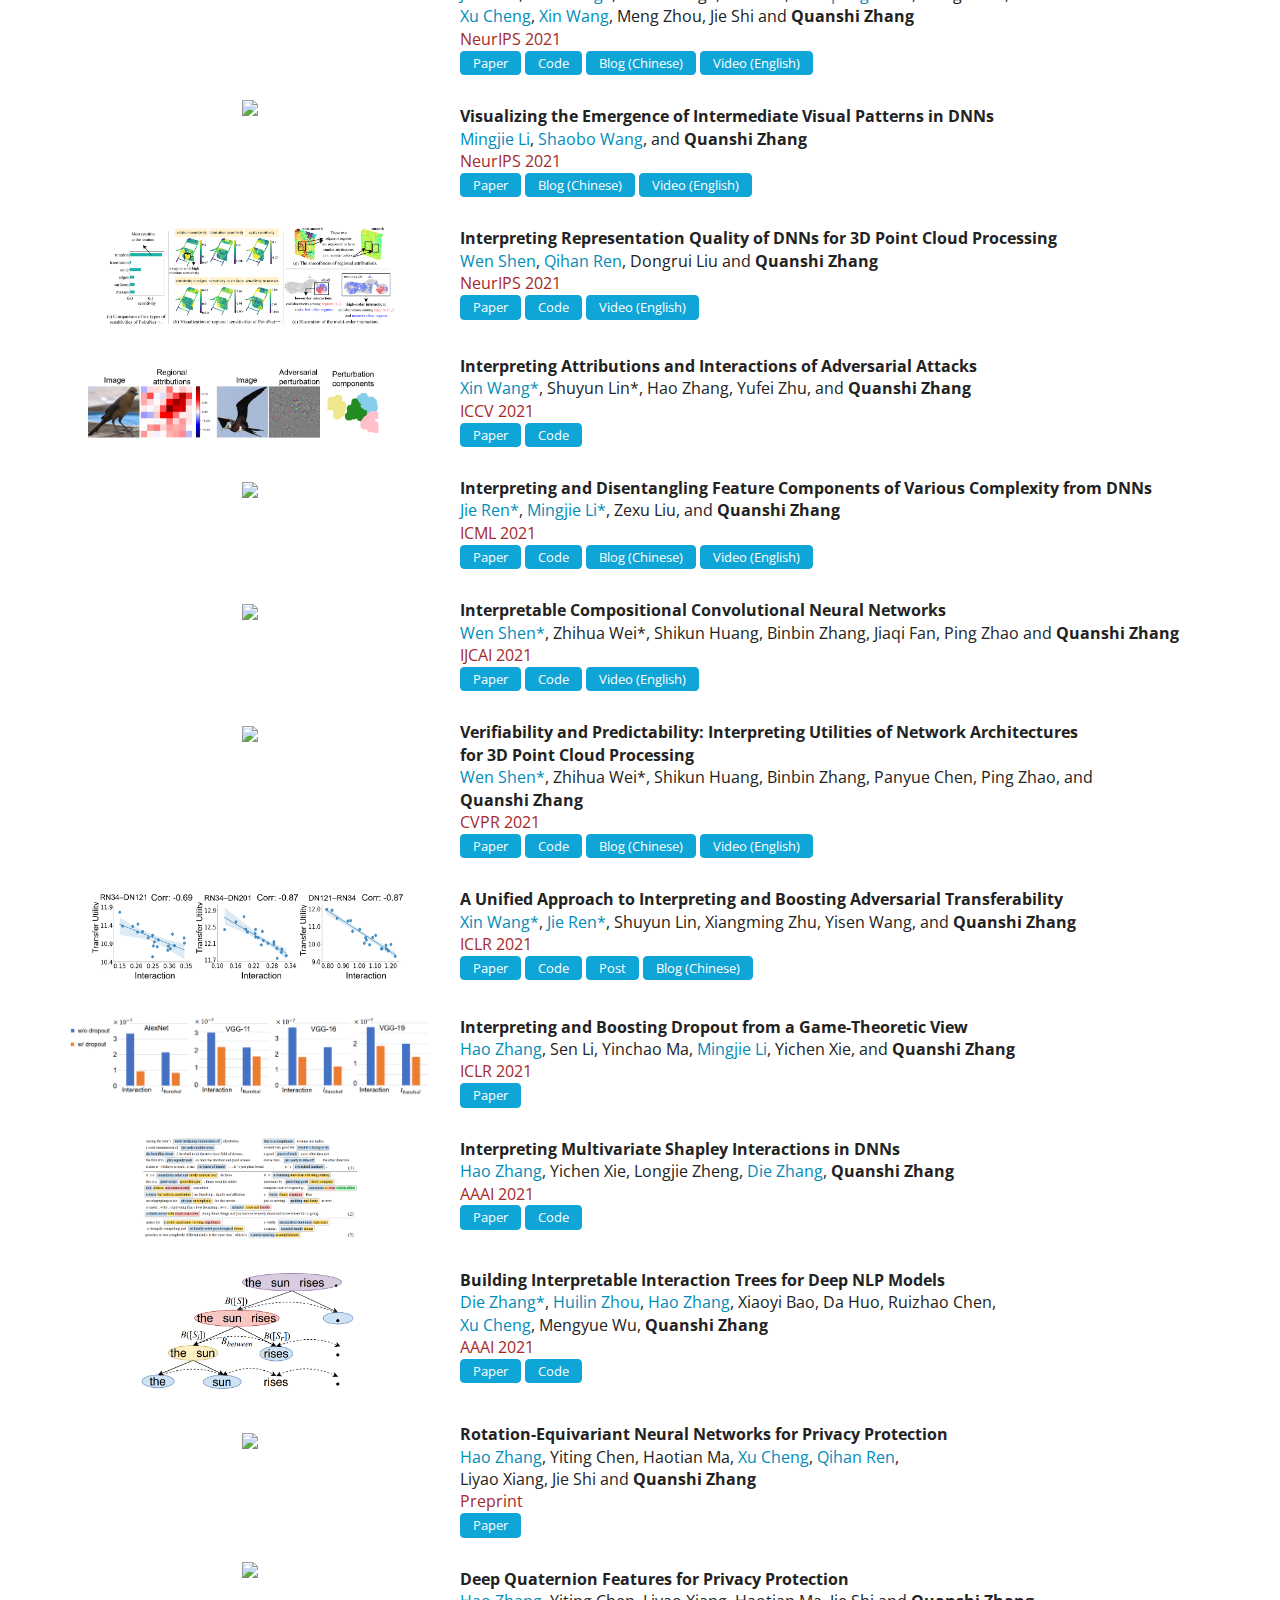
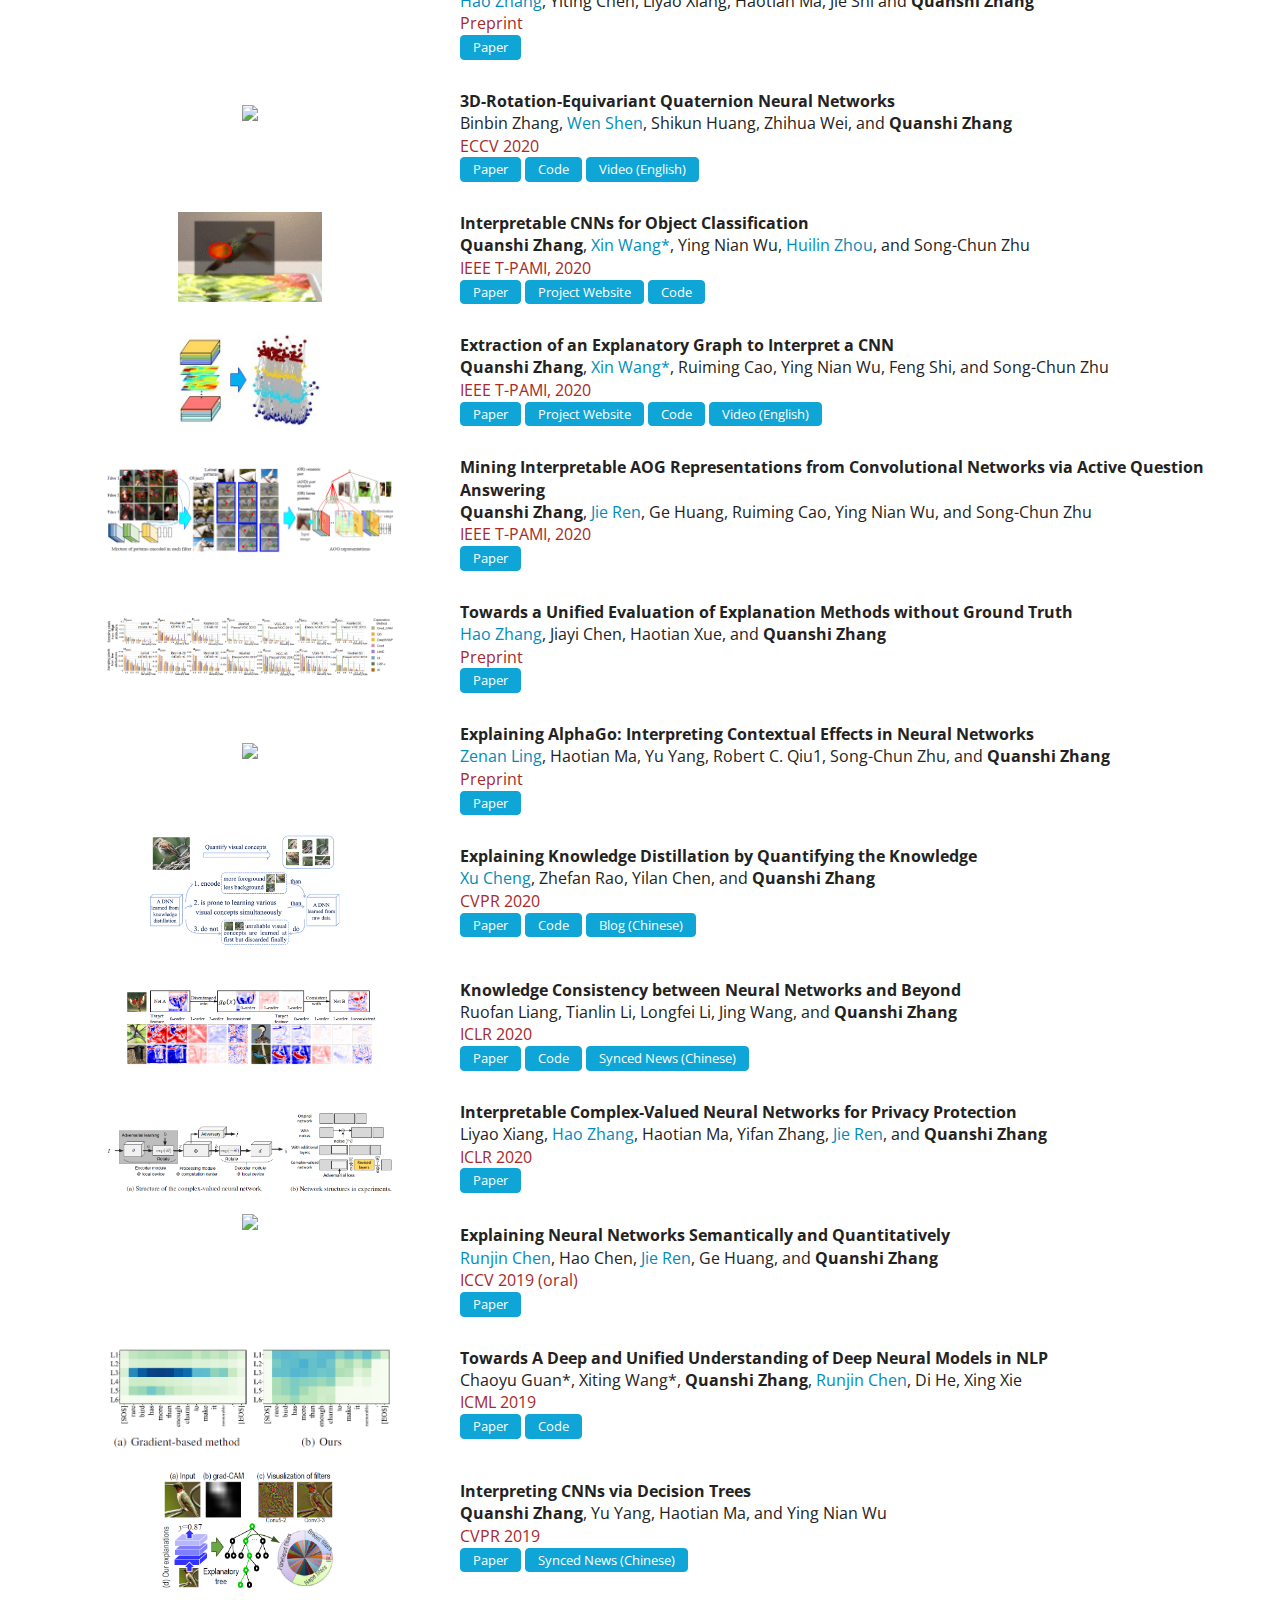
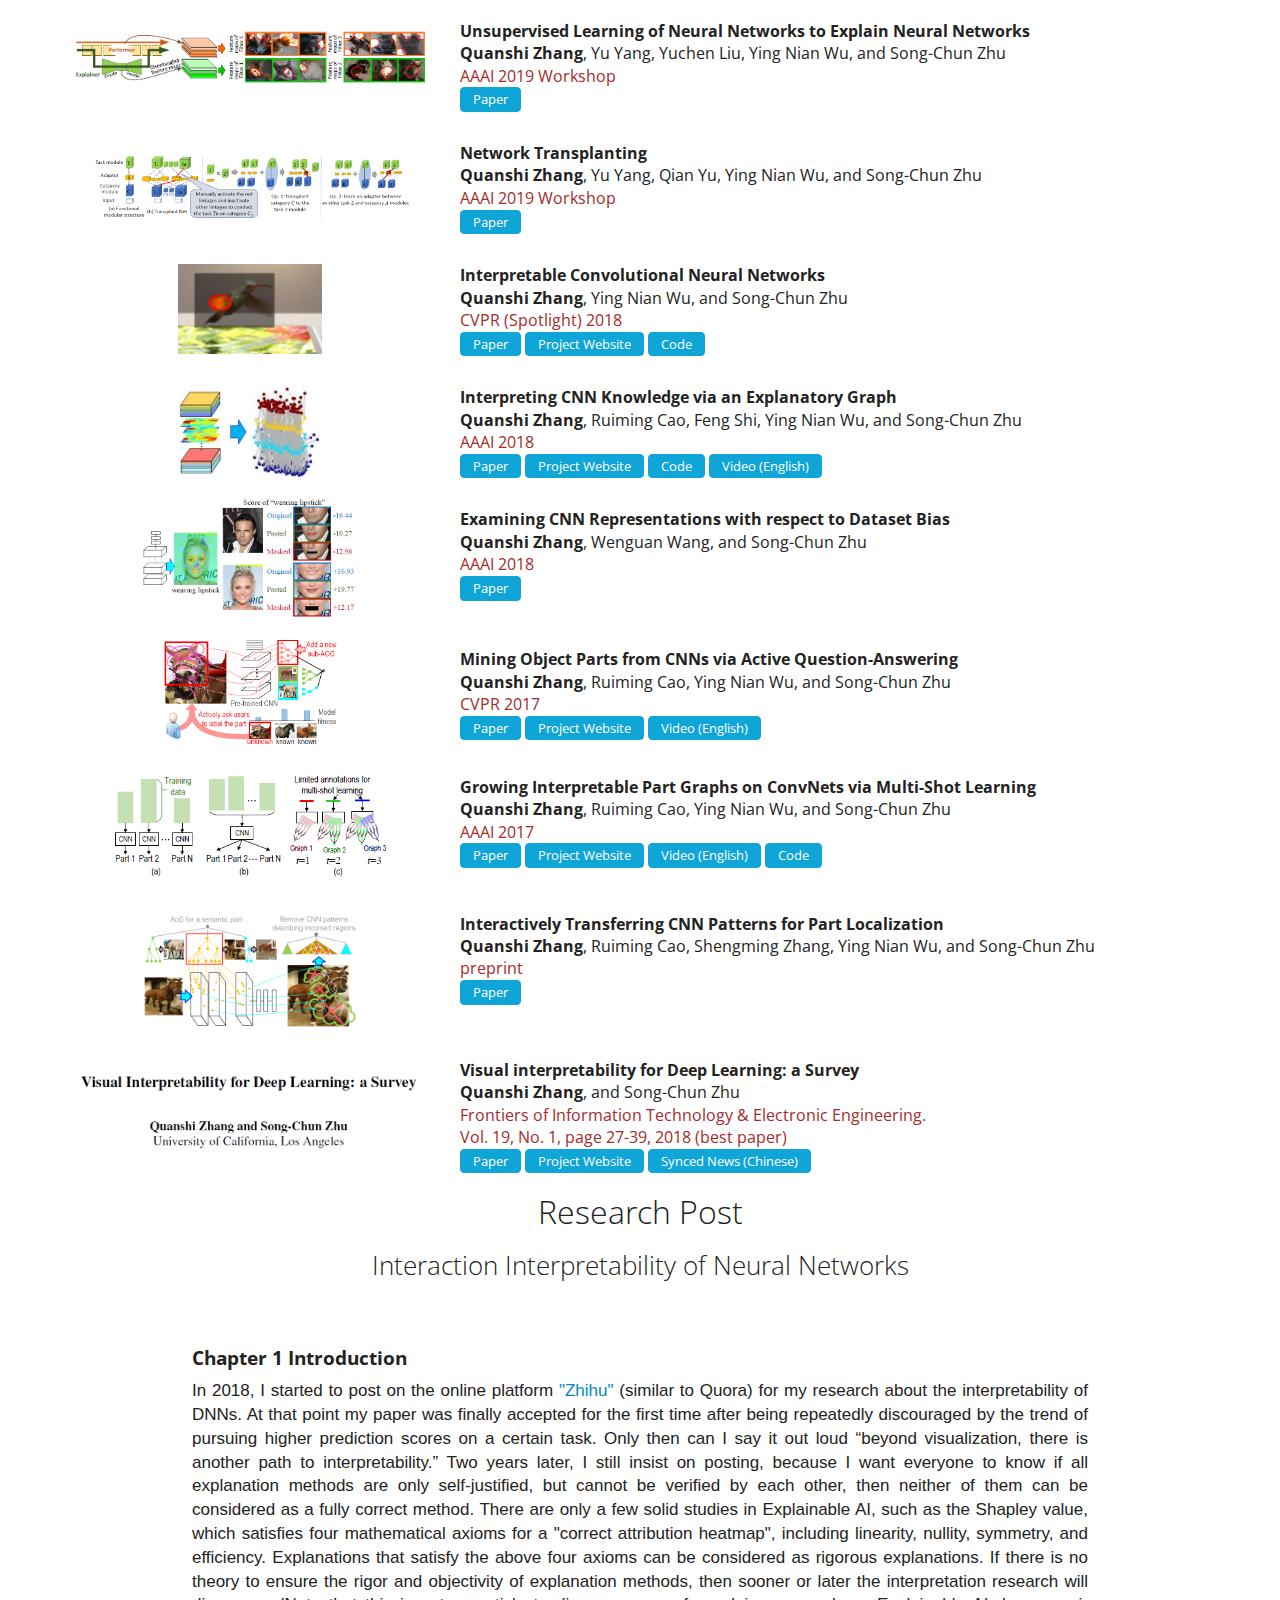
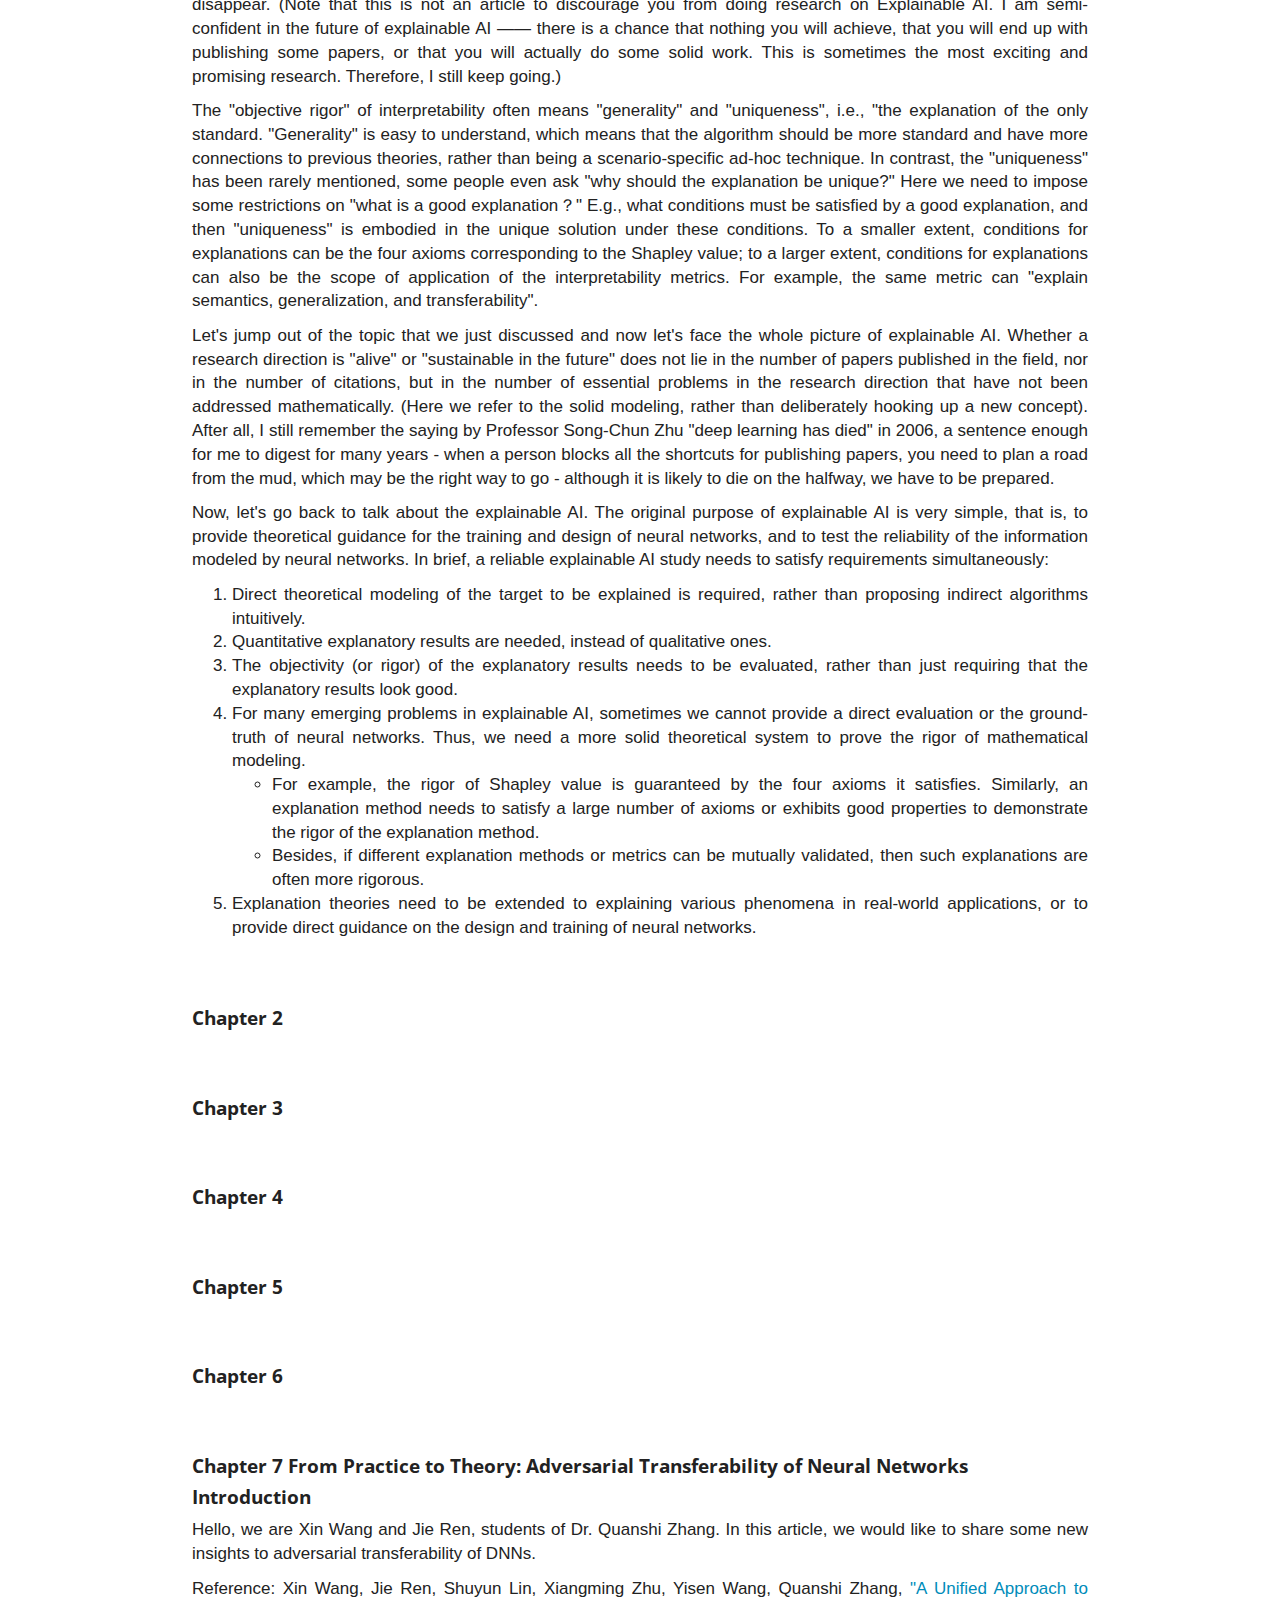
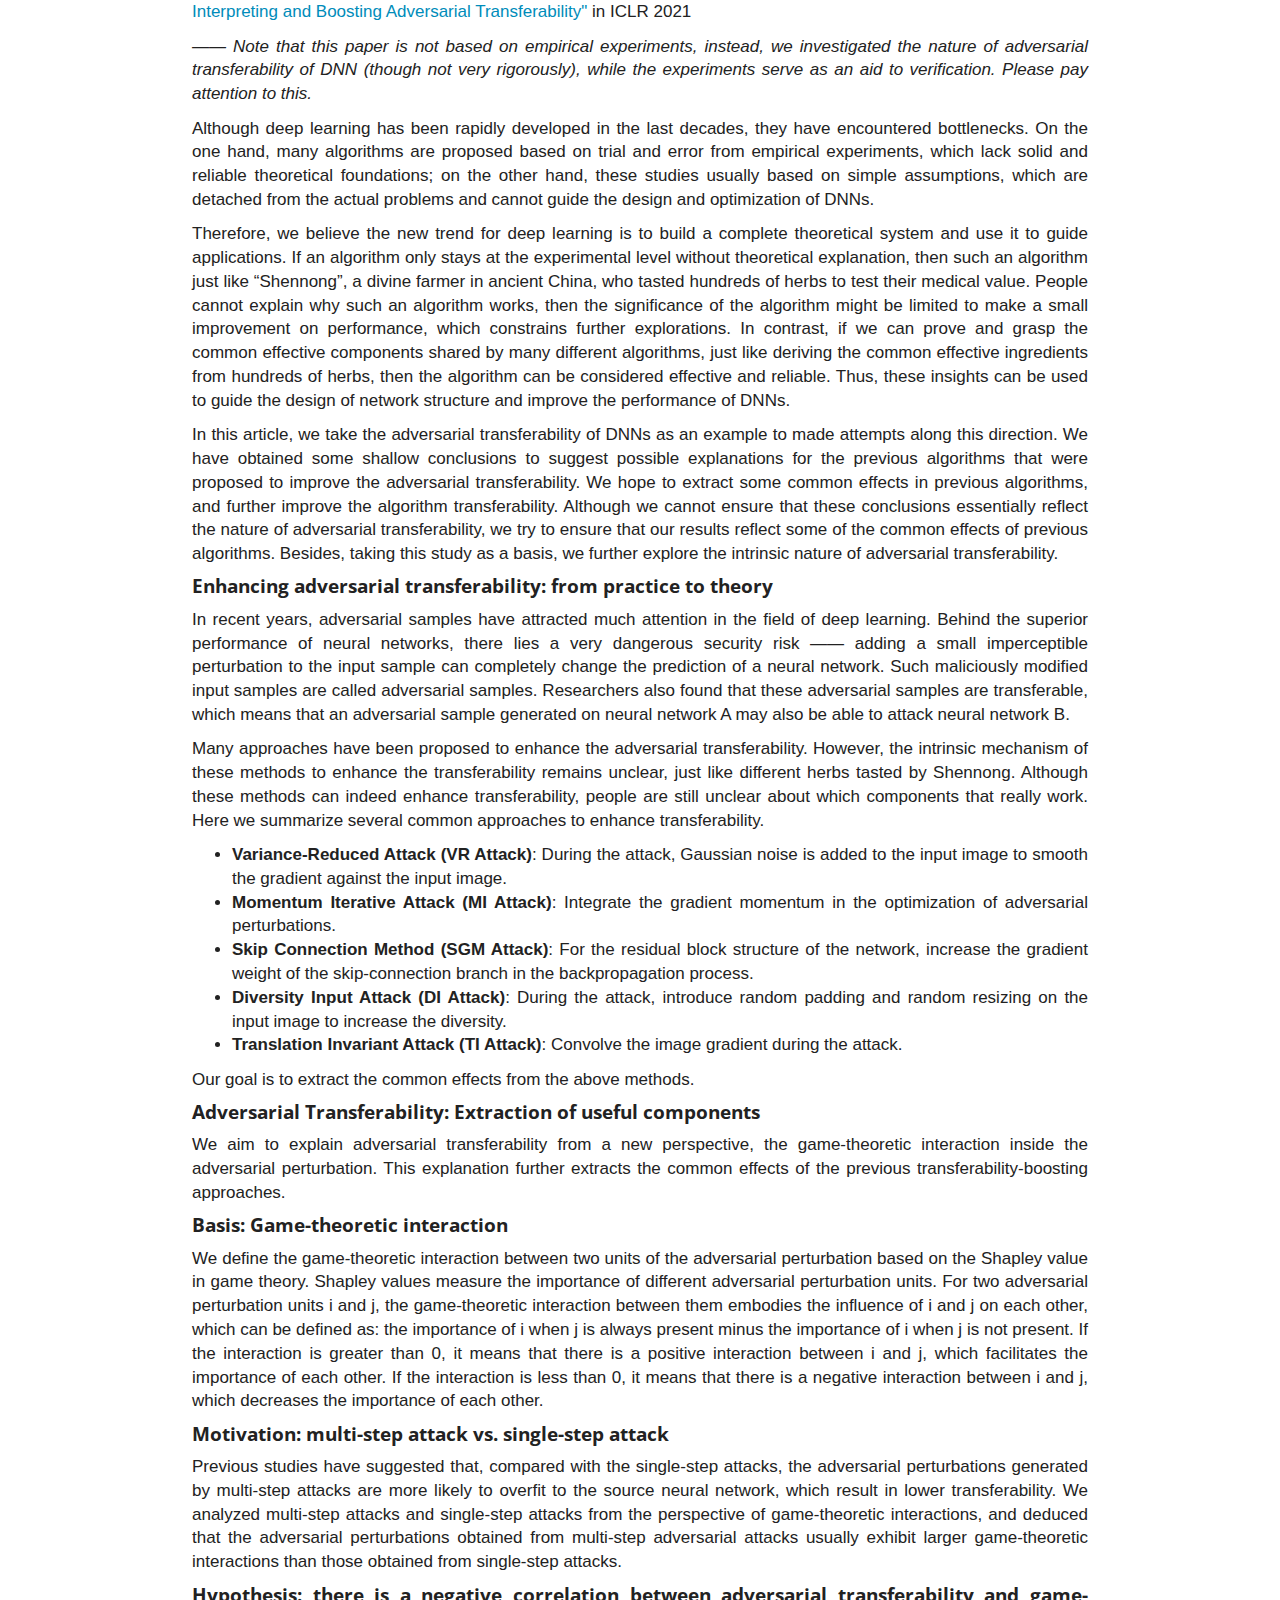
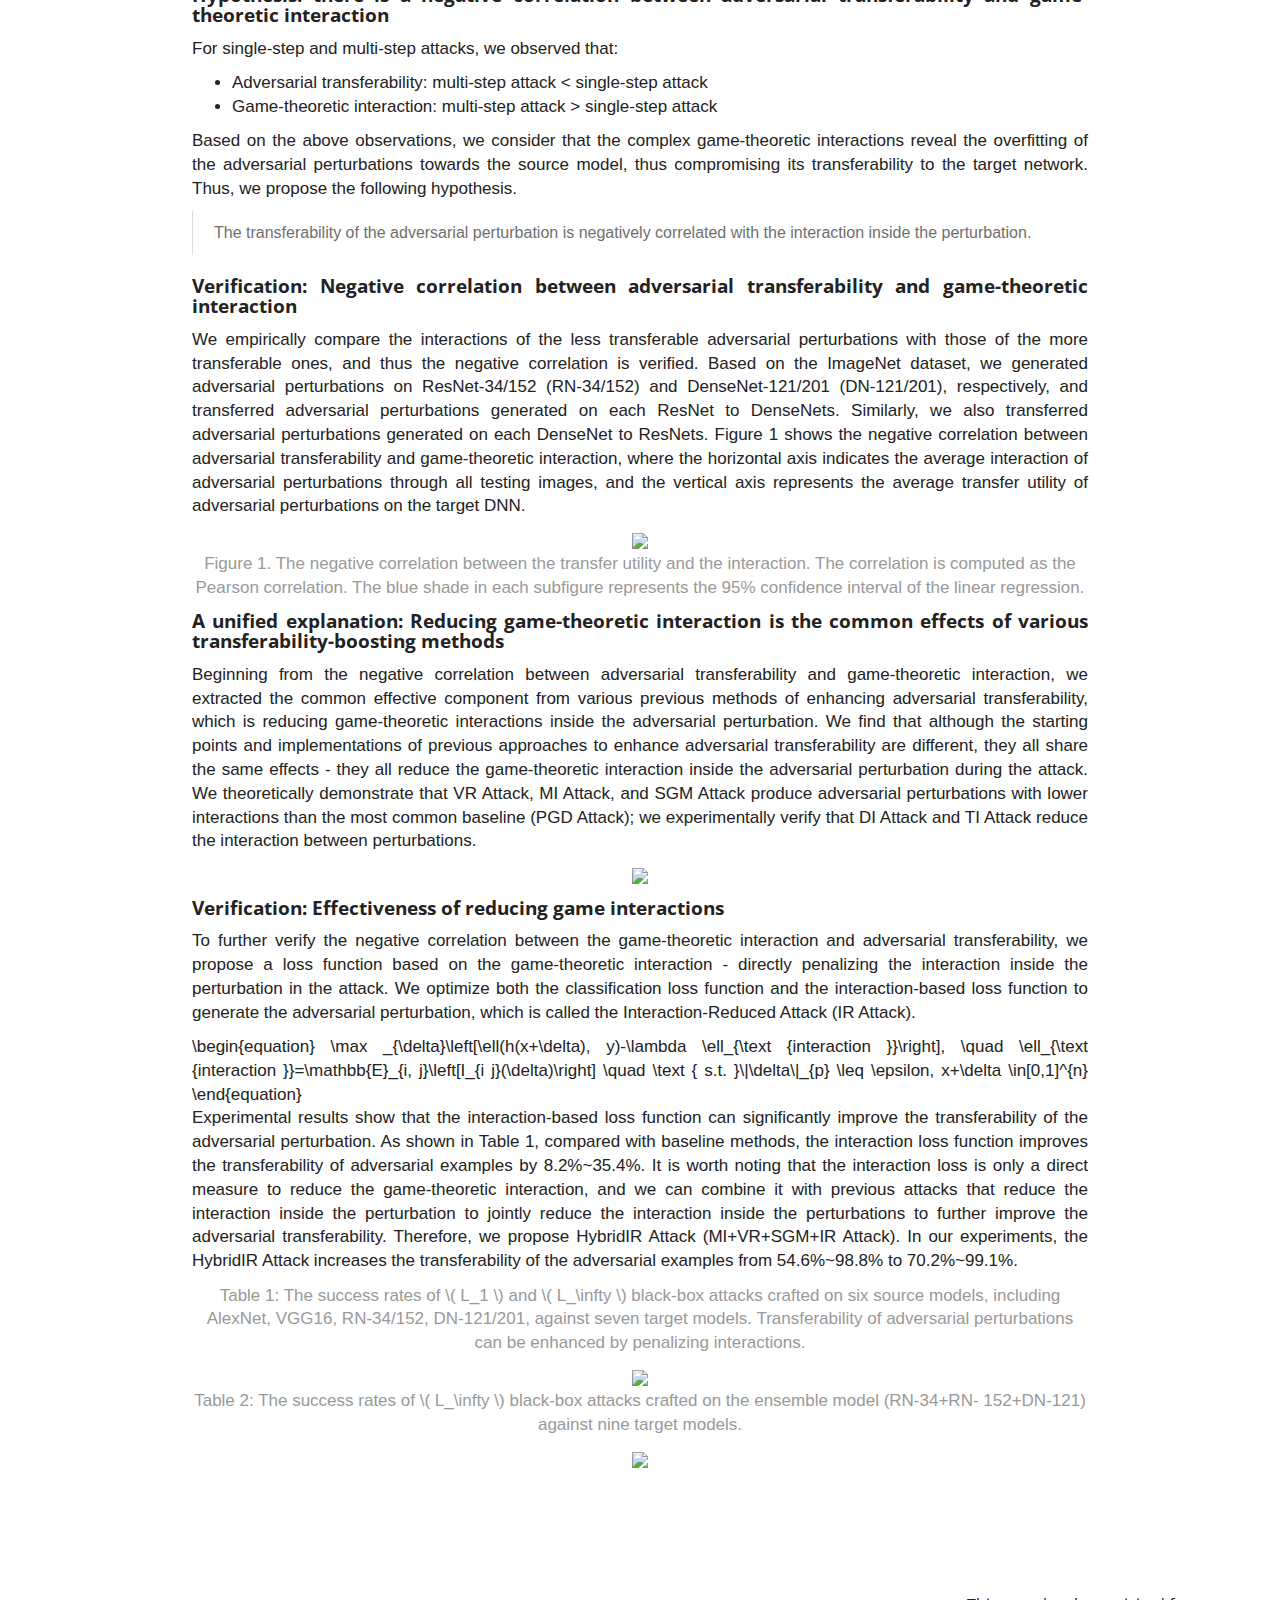
==== commit 3c9e5f24: "afsdlfksdjkfg" ====
--- a/index.html
+++ b/index.html
@@ -316,7 +316,31 @@
                         <p class="text-muted mb-0"><small>Master</small></p>
                         <span>
                             <a href="https://gszfwsb.github.io/" class="btn btn-default btn-sm">Homepage</a>
-                            <a href="mailto: 181110315@stu.hit.edu.cn" class="btn btn-default btn-sm">Email</a>
+                            <a href="mailto: shaobowang1009@sjtu.edu.cn" class="btn btn-default btn-sm">Email</a>
+                        </span>
+                    </div>
+                </div>
+
+                <div class="col-2">
+                    <div class="p-0" style="text-align: center; vertical-align: middle;">
+                        <img src="img/lingtang.jpg" class="rounded-circle mb-0" style="height:100px;" alt="Avatar" />
+                        <h5 class="mb-0"><strong>Ling Tang</strong></h5>
+                        <p class="text-muted mb-0"><small>Undergraduate</small></p>
+                        <span>
+                            <!-- <a href="https://gszfwsb.github.io/" class="btn btn-default btn-sm">Homepage</a> -->
+                            <!-- <a href="mailto: 181110315@stu.hit.edu.cn" class="btn btn-default btn-sm">Email</a> -->
+                        </span>
+                    </div>
+                </div>
+
+                <div class="col-2">
+                    <div class="p-0" style="text-align: center; vertical-align: middle;">
+                        <img src="img/shaobowang.jpg" class="rounded-circle mb-0" style="height:100px;" alt="Avatar" />
+                        <h5 class="mb-0"><strong>Shaobo Wang</strong></h5>
+                        <p class="text-muted mb-0"><small>Master</small></p>
+                        <span>
+                            <!-- <a href="https://gszfwsb.github.io/" class="btn btn-default btn-sm">Homepage</a> -->
+                            <a href="mailto: void_zxh@sjtu.edu.cn" class="btn btn-default btn-sm">Email</a>
                         </span>
                     </div>
                 </div>
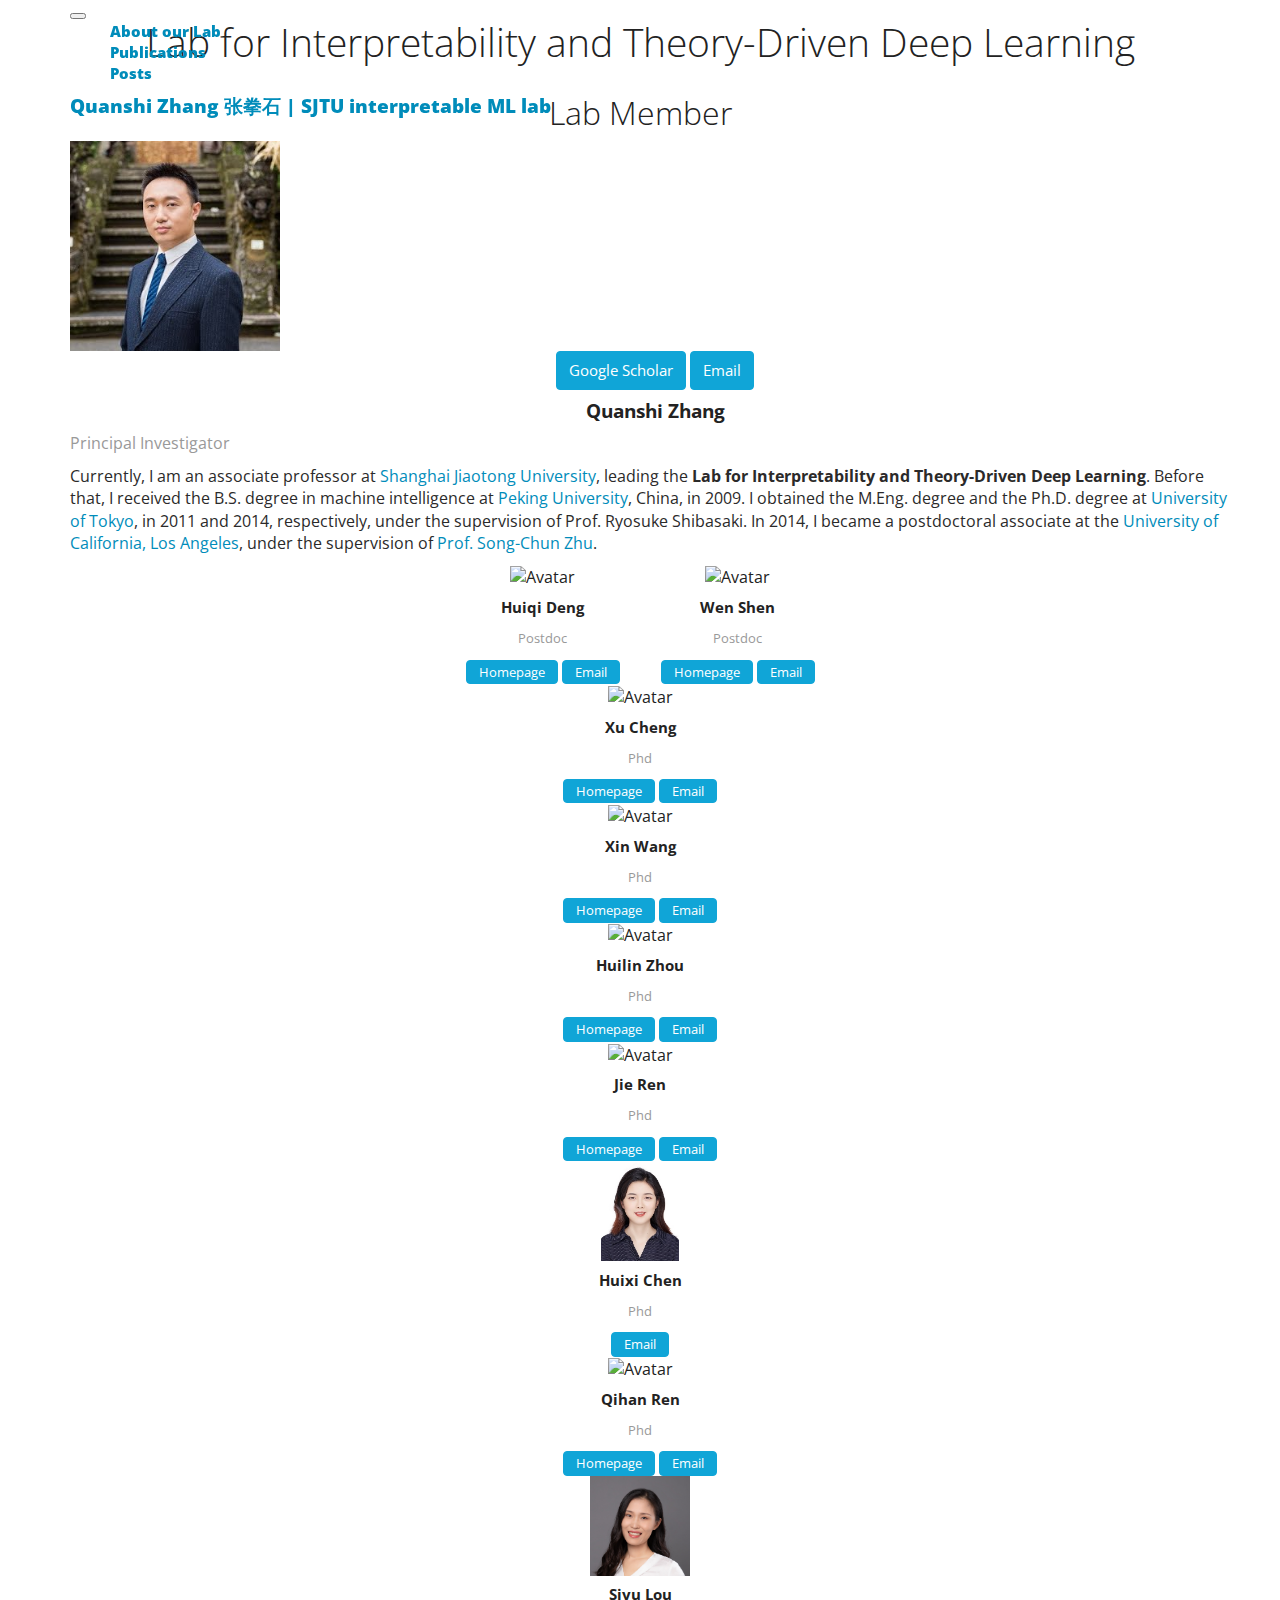
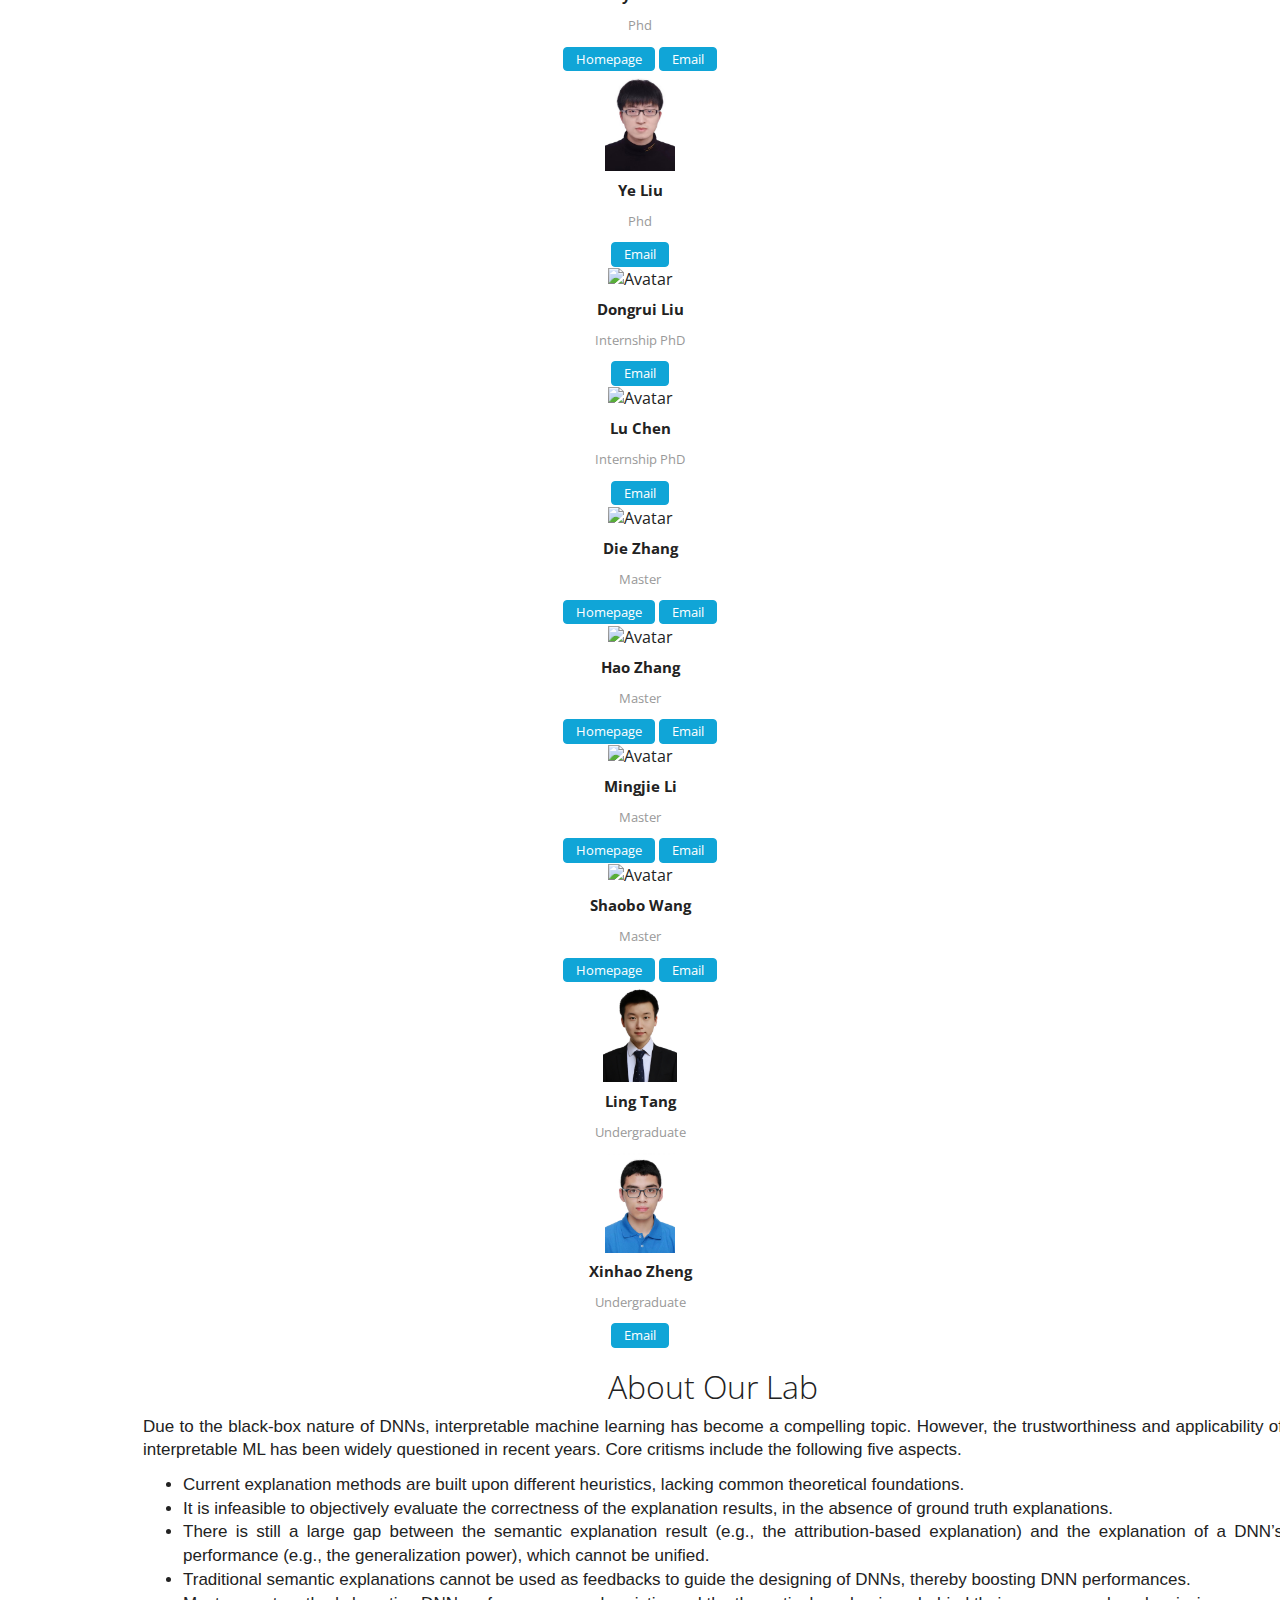
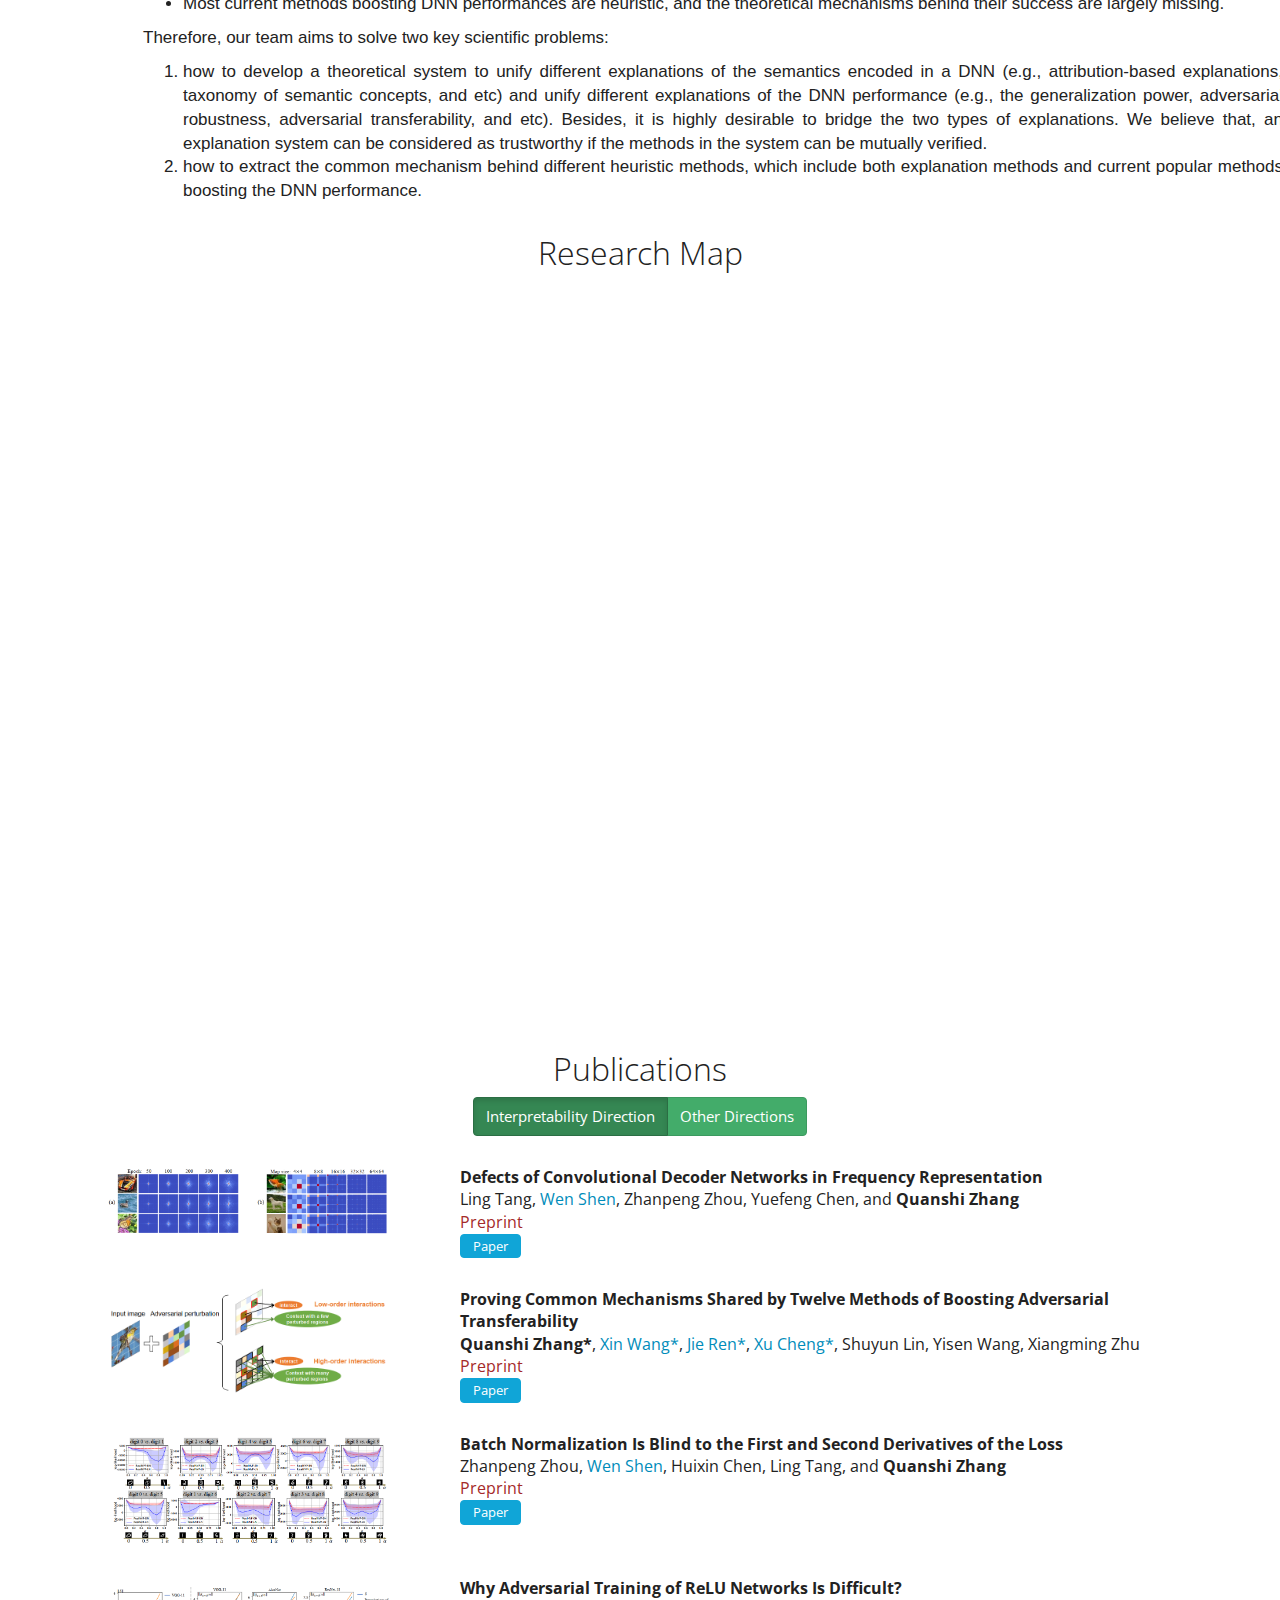
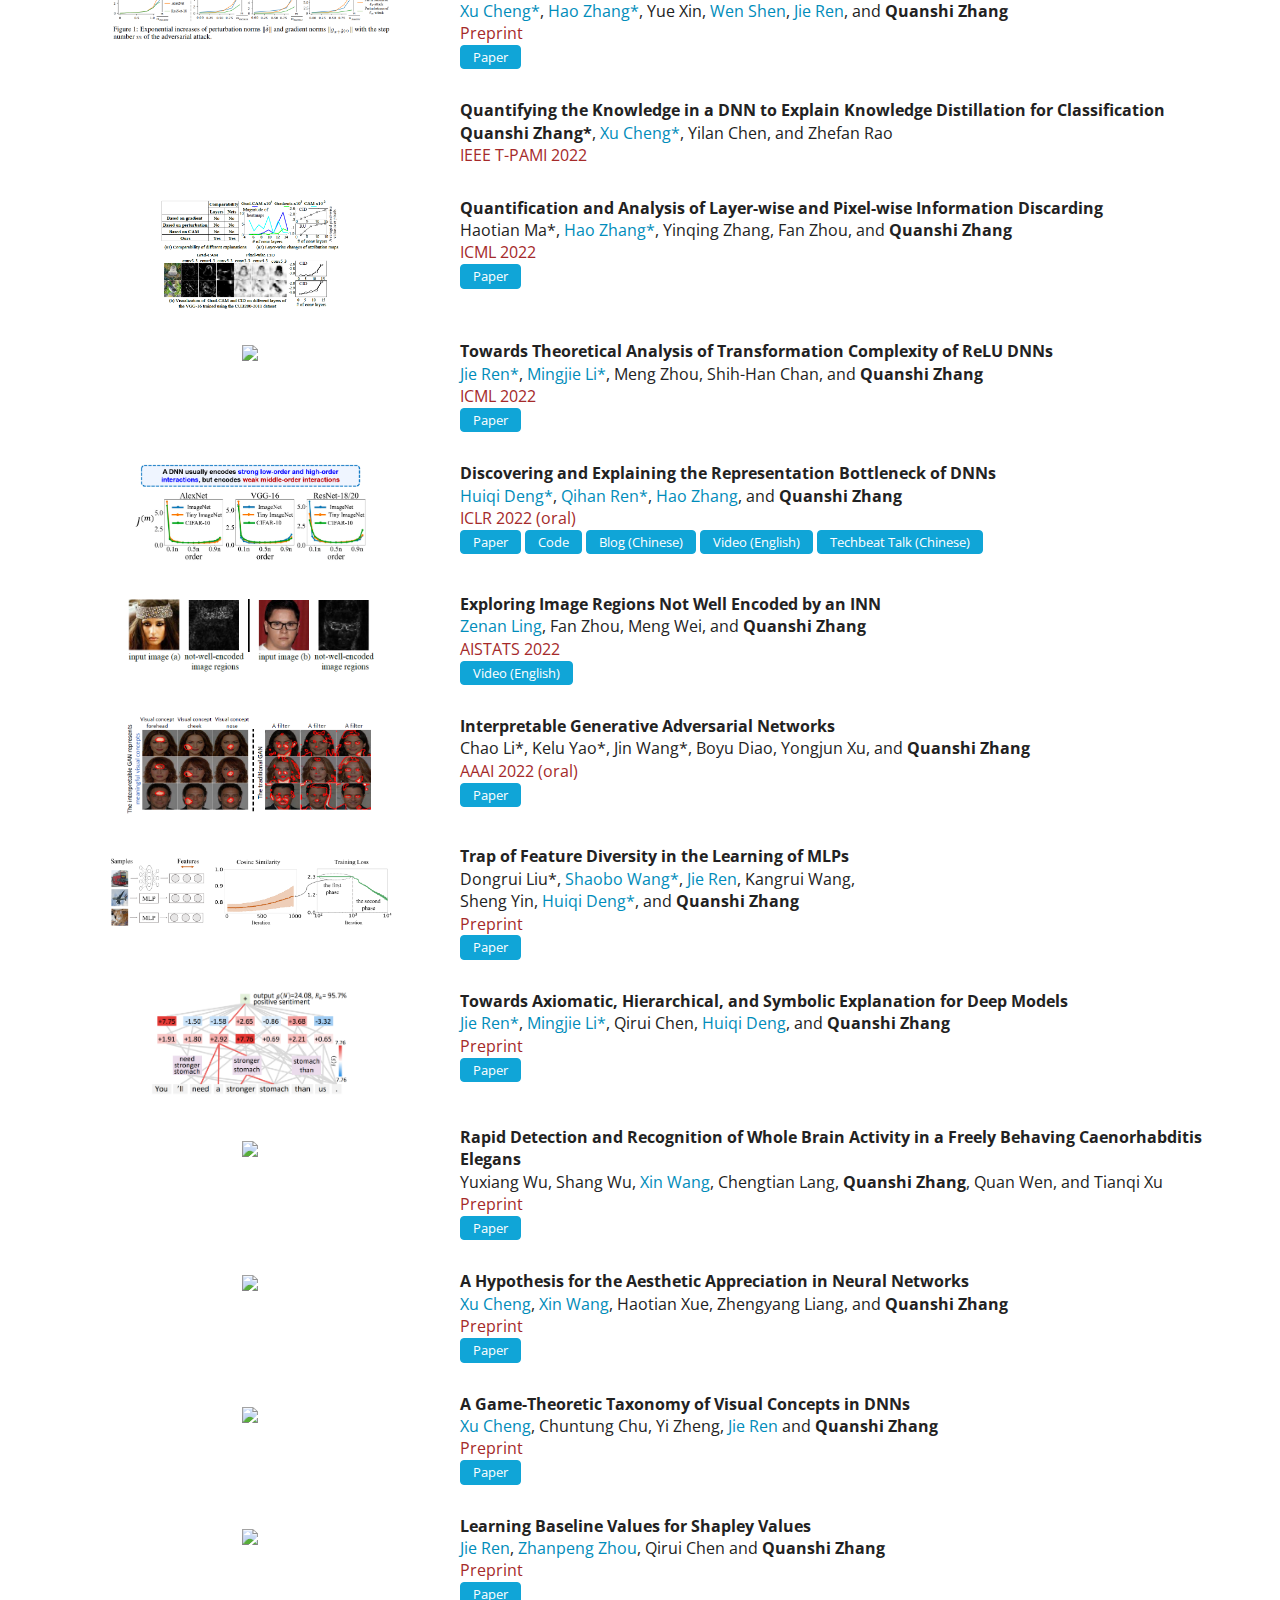
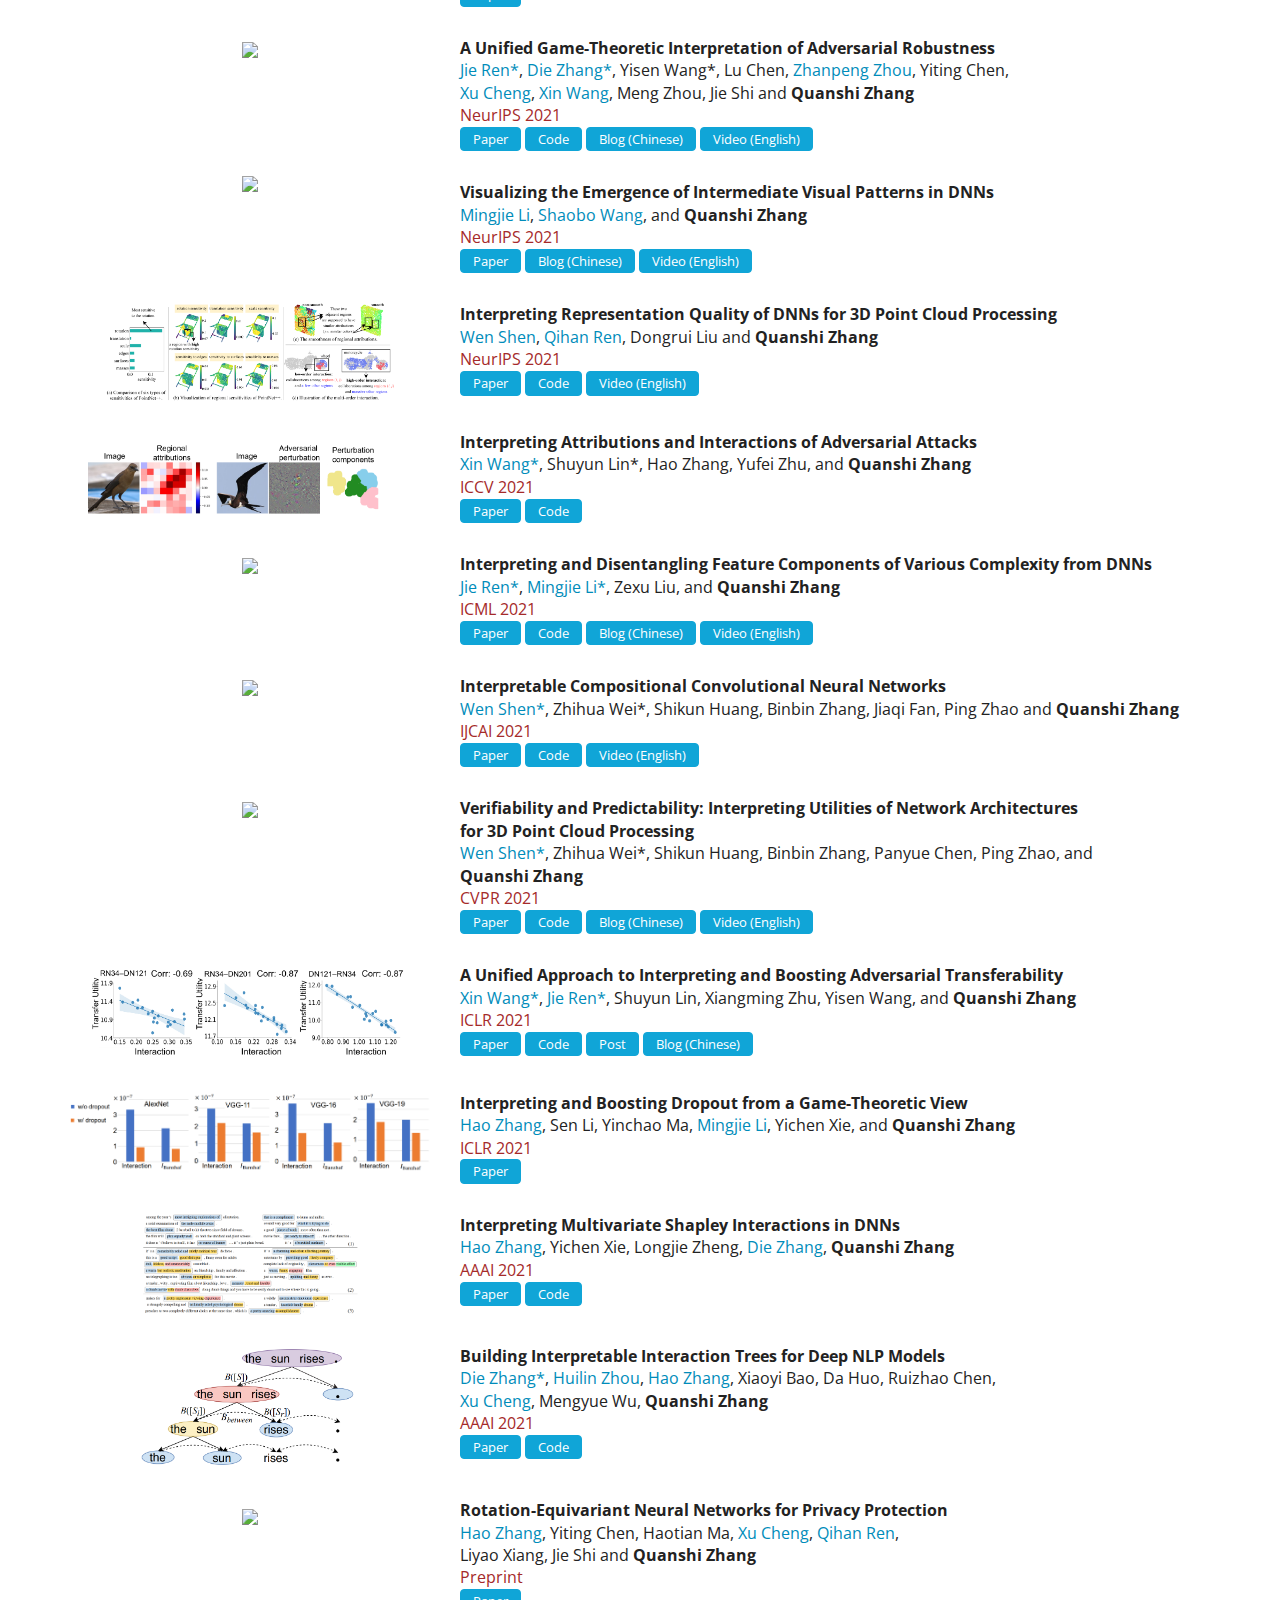
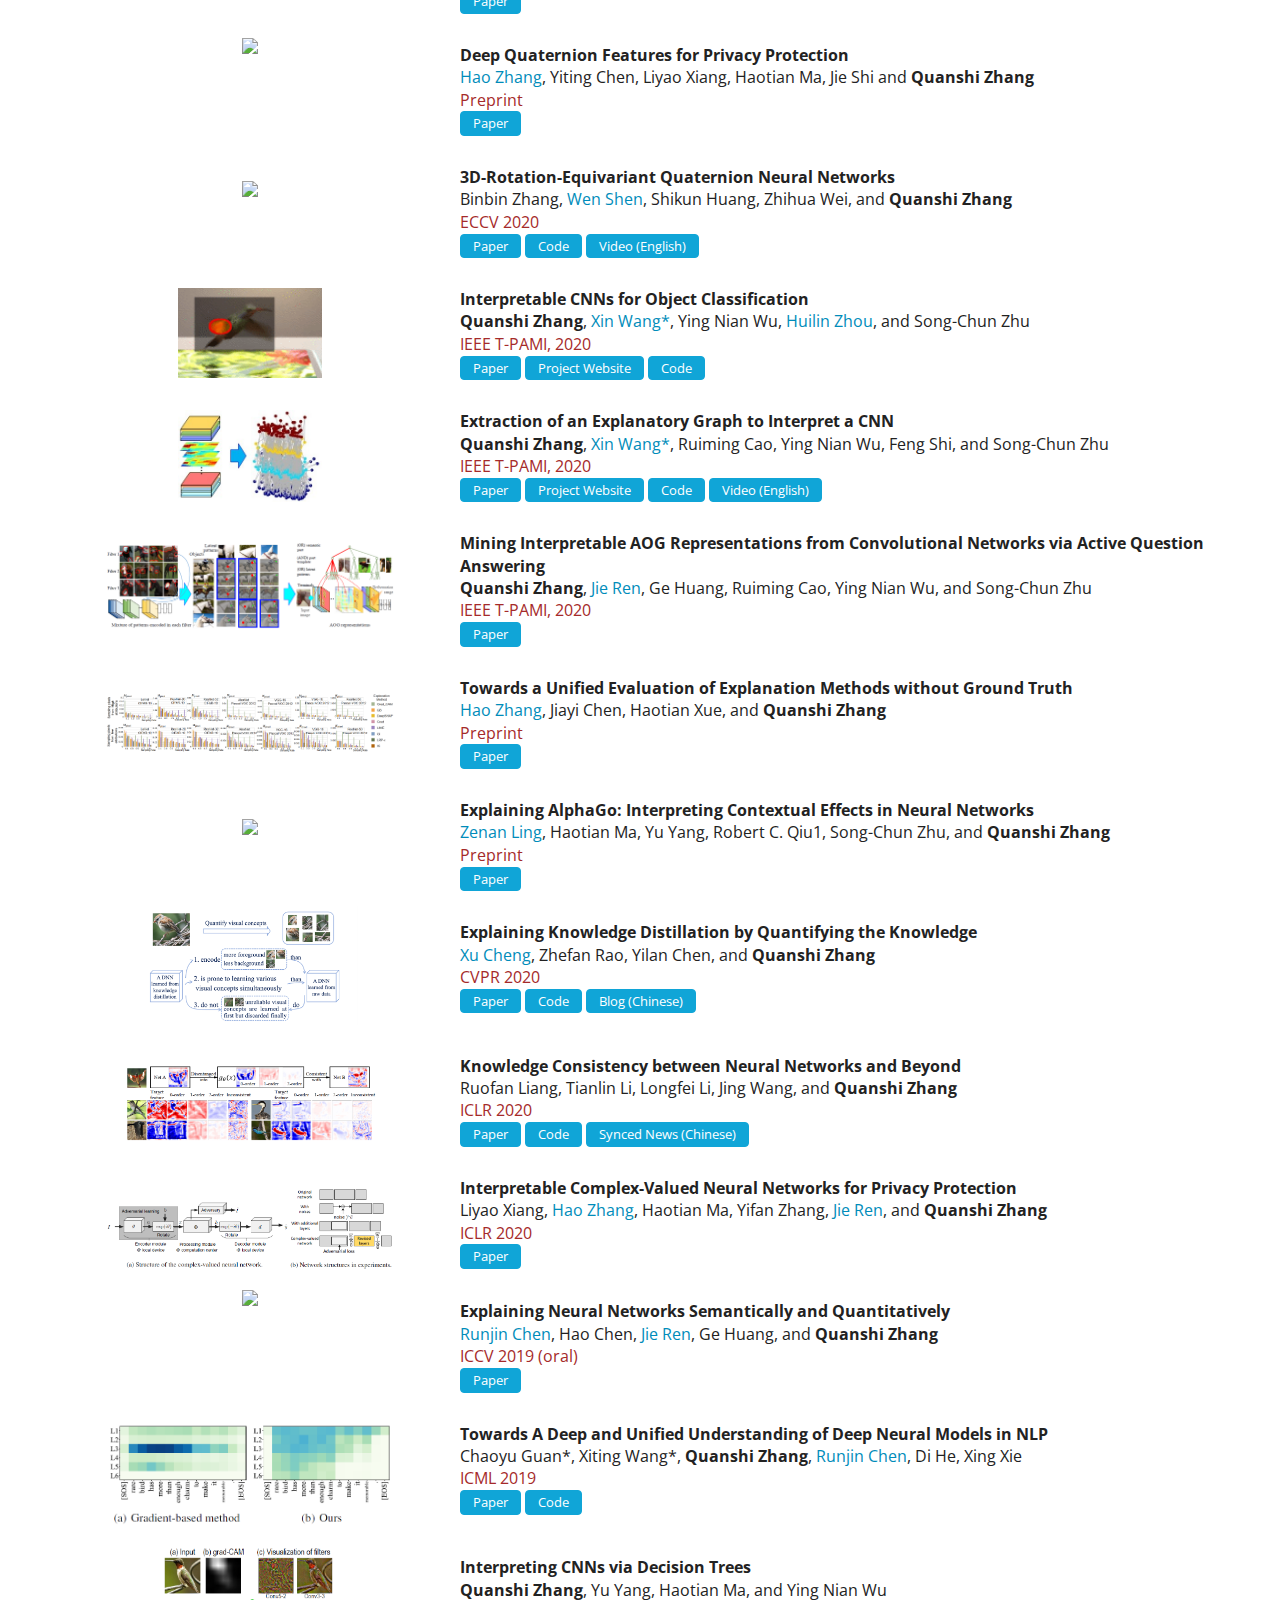
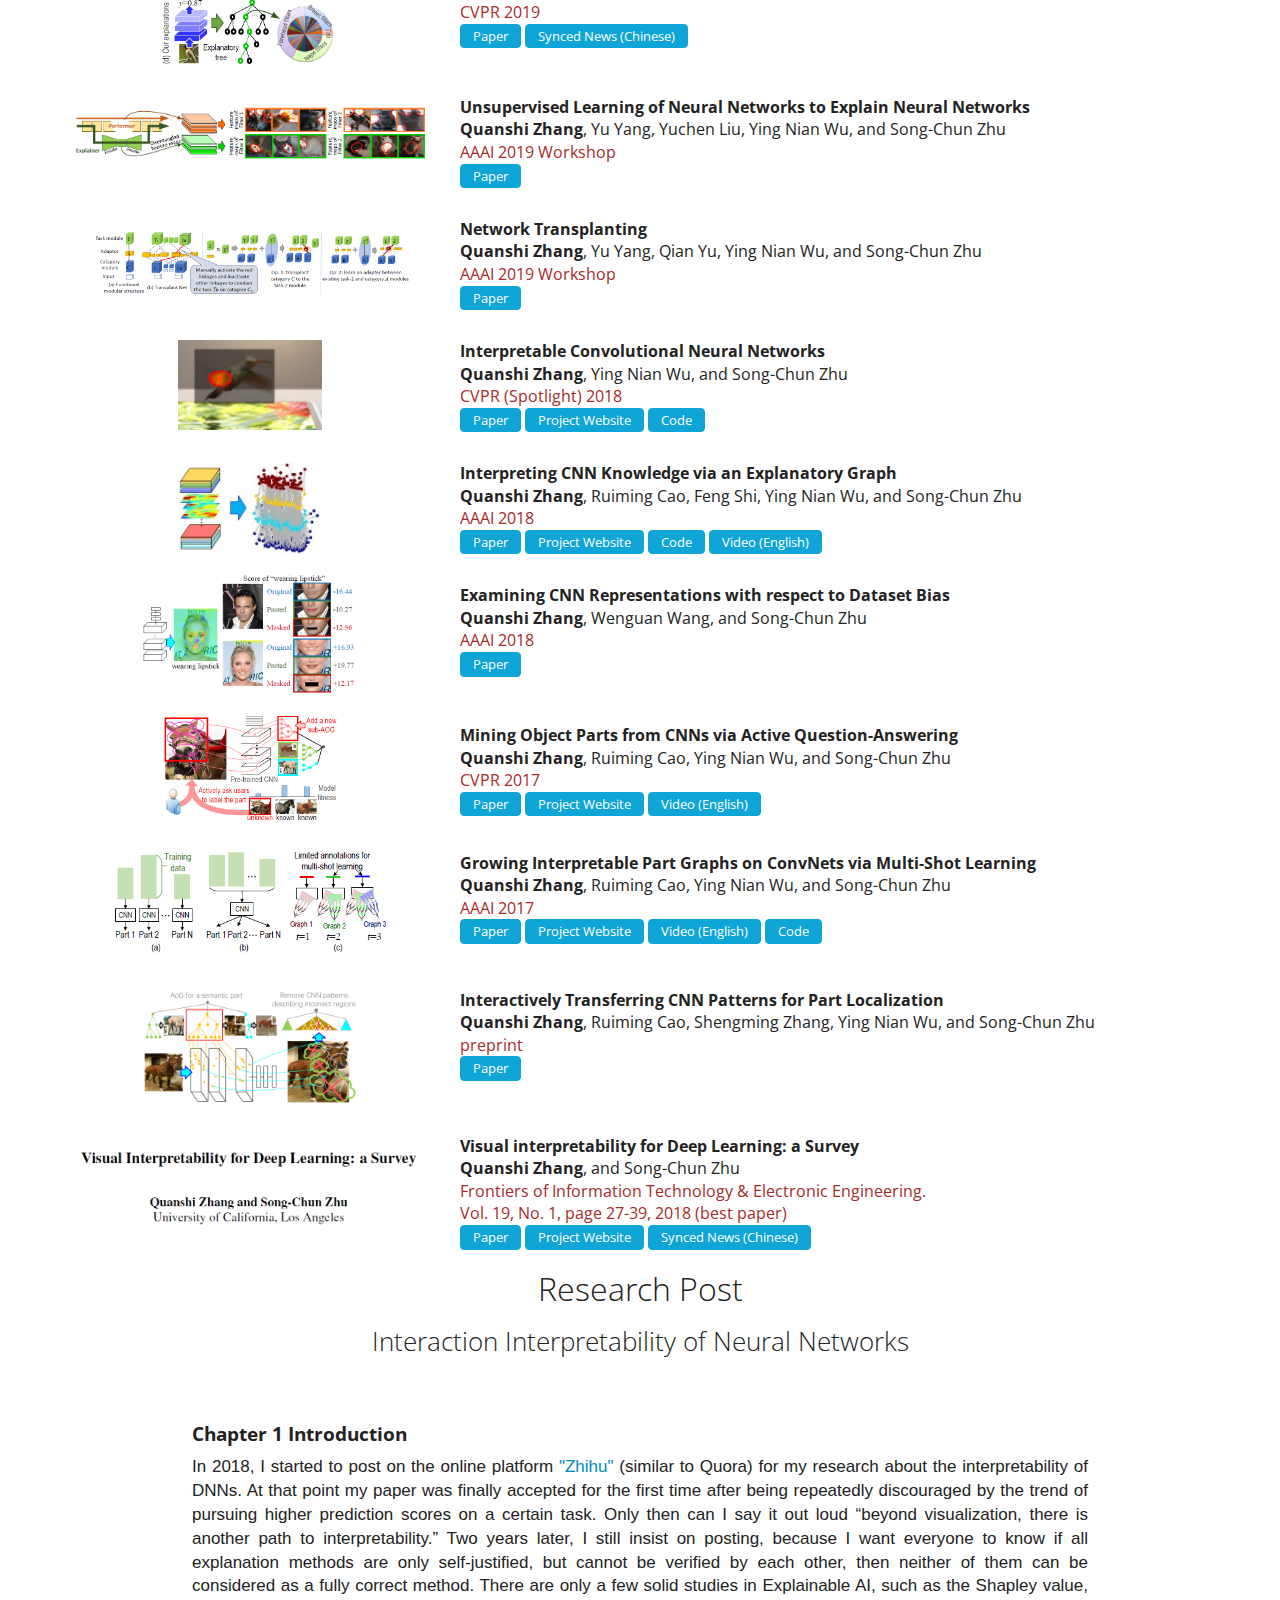
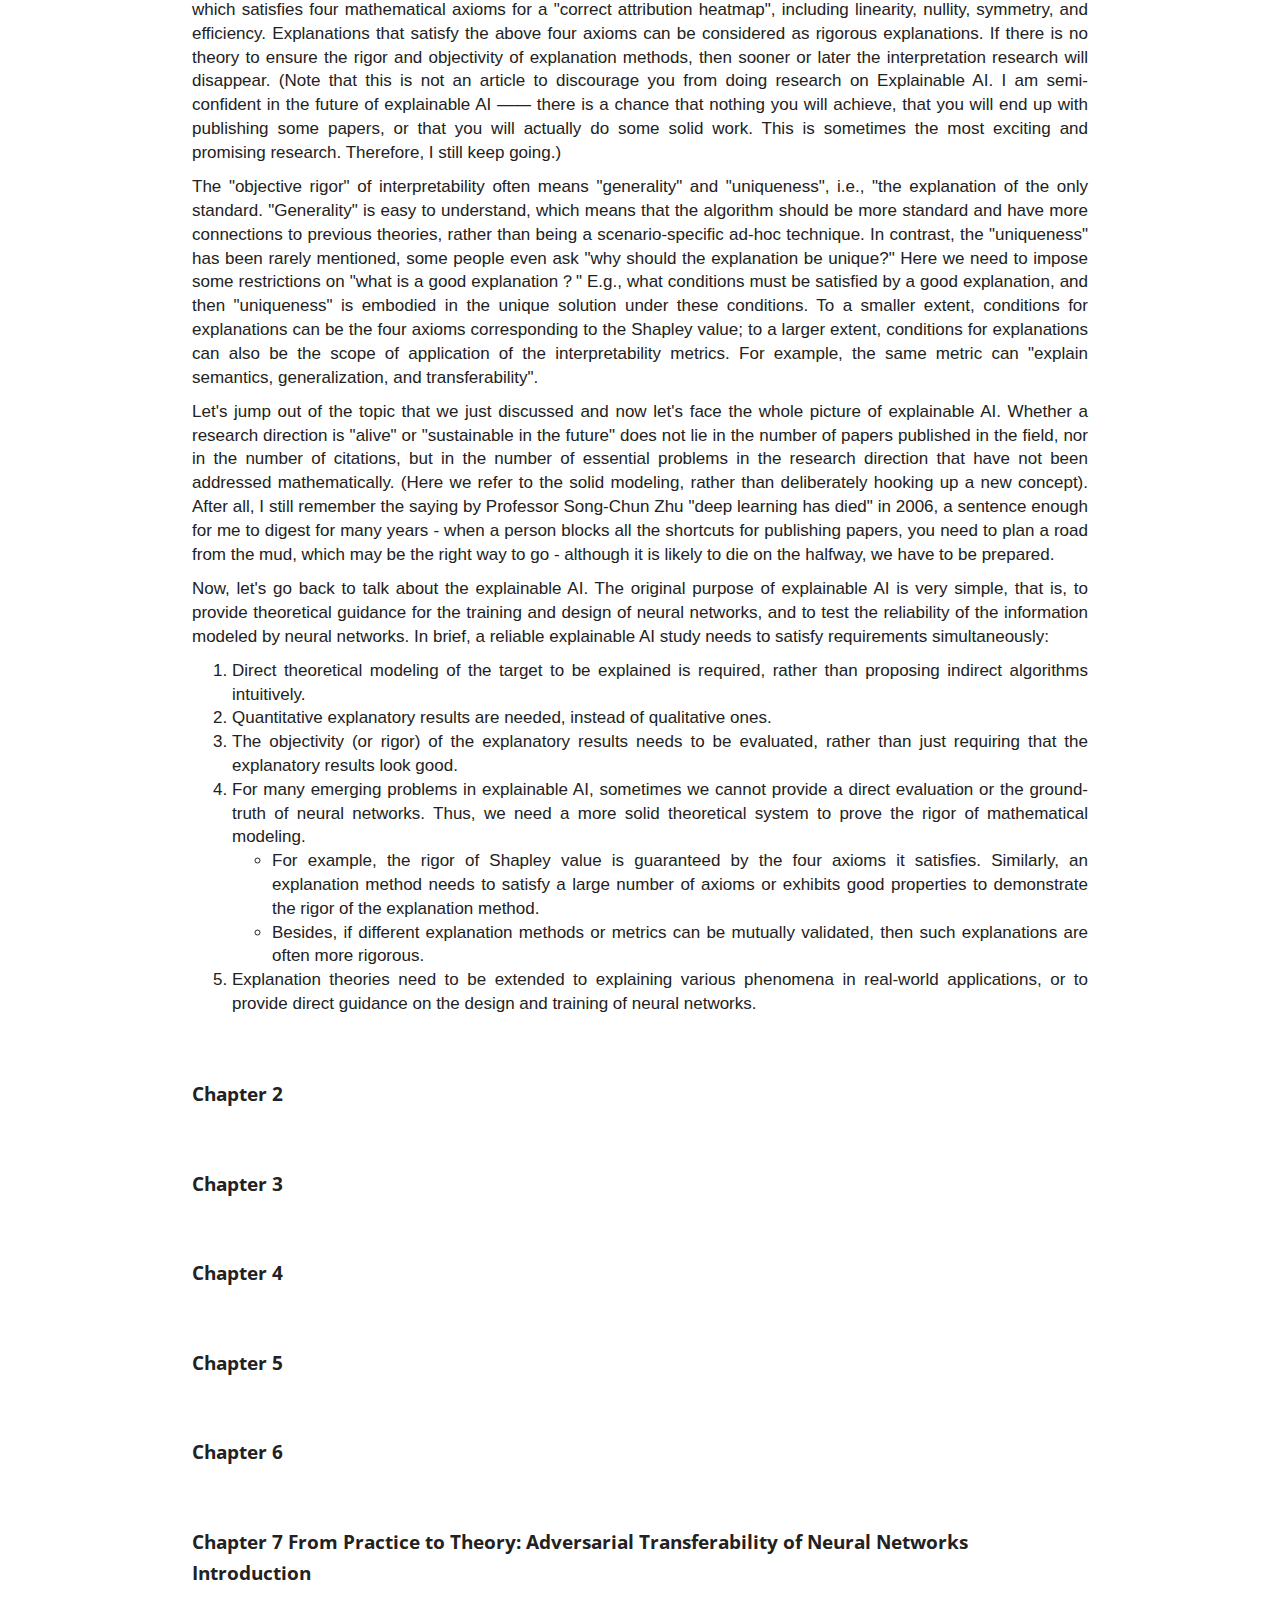
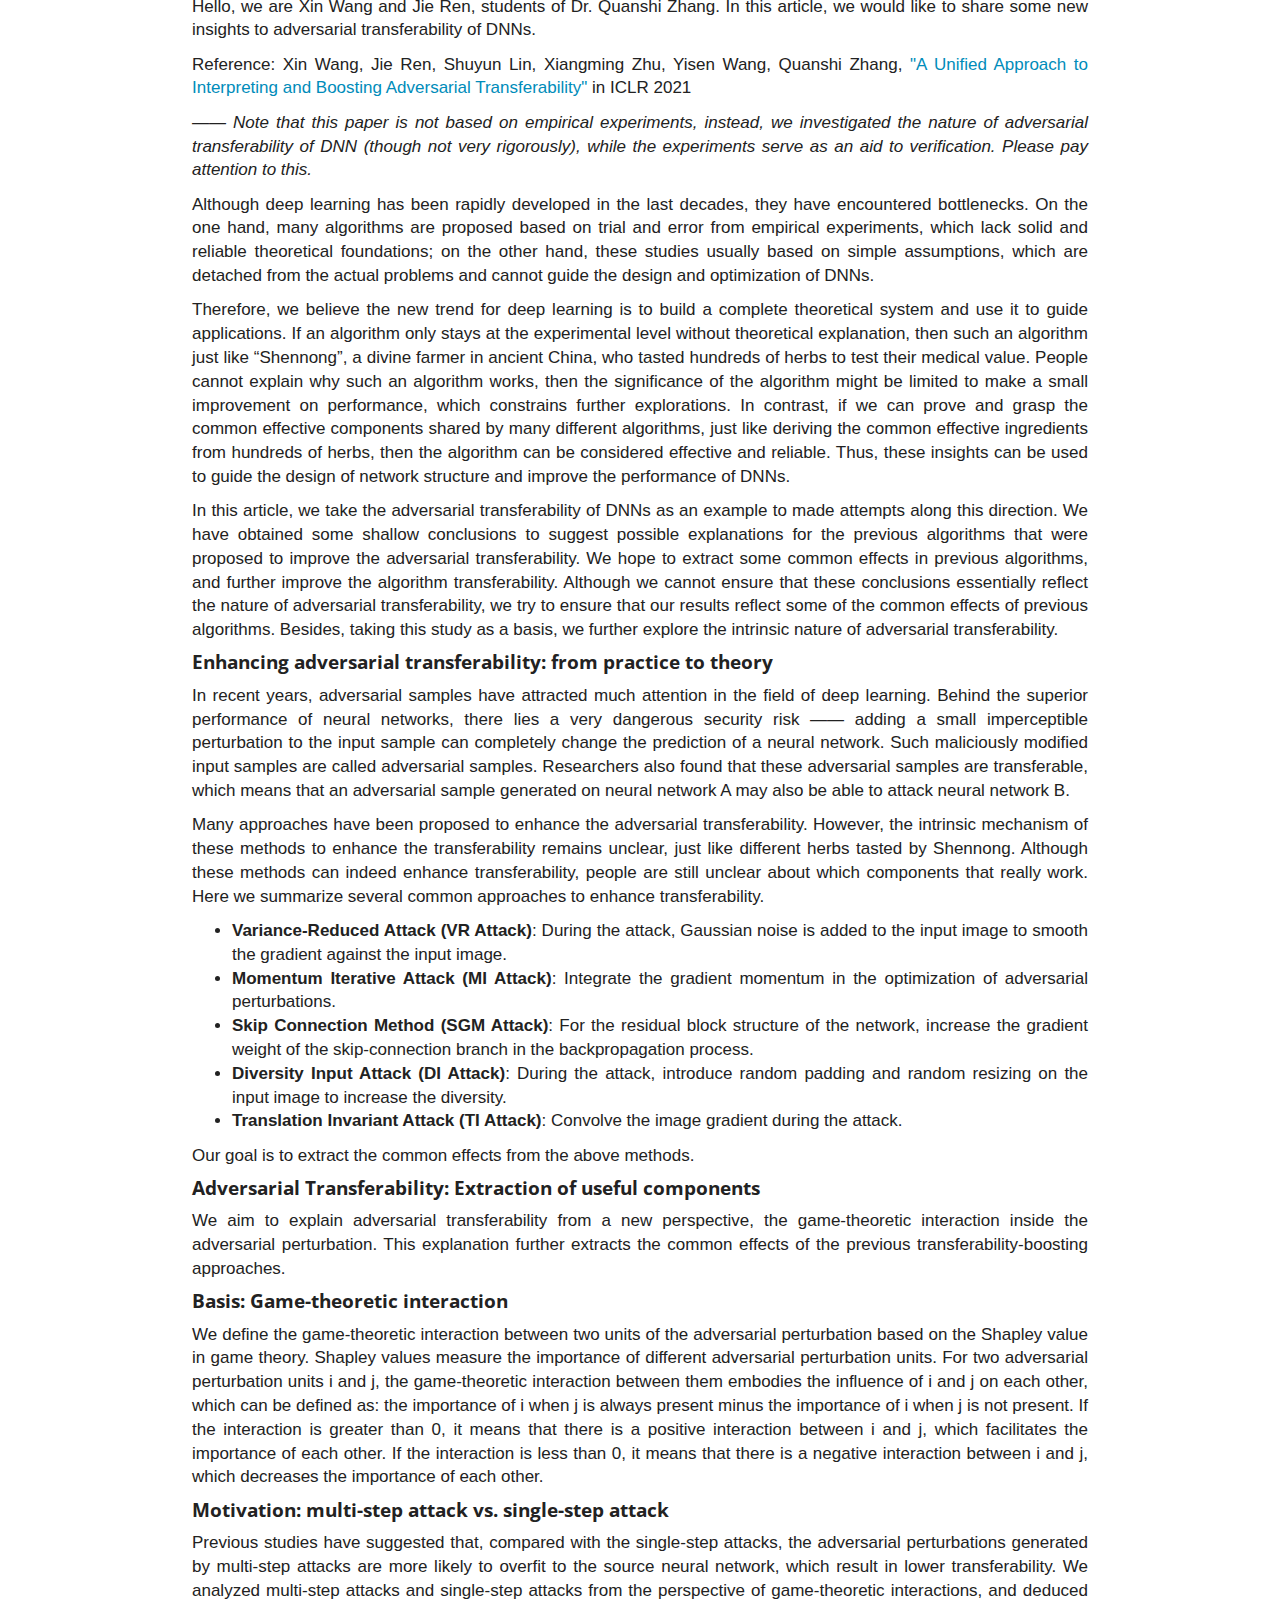
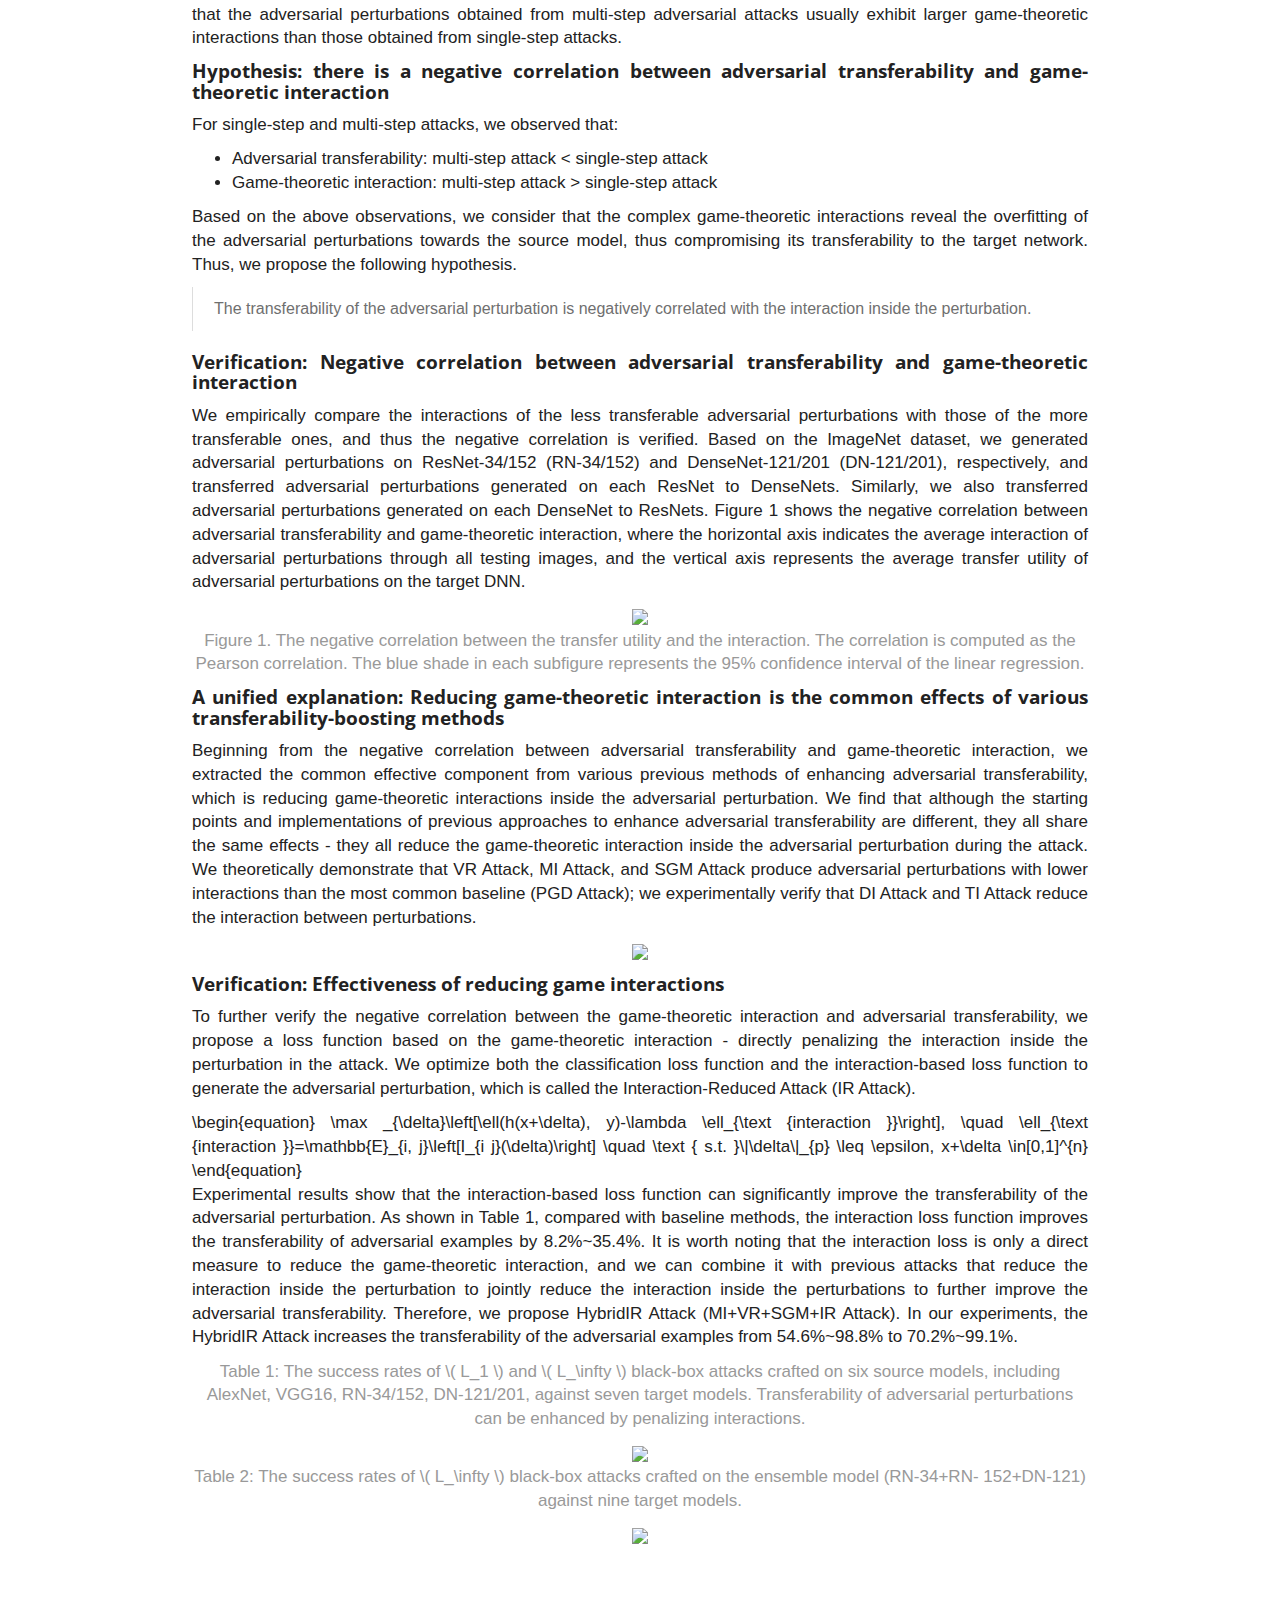
==== commit 49a93da1: "Update index.html" ====
--- a/index.html
+++ b/index.html
@@ -335,9 +335,9 @@
 
                 <div class="col-2">
                     <div class="p-0" style="text-align: center; vertical-align: middle;">
-                        <img src="img/shaobowang.jpg" class="rounded-circle mb-0" style="height:100px;" alt="Avatar" />
-                        <h5 class="mb-0"><strong>Shaobo Wang</strong></h5>
-                        <p class="text-muted mb-0"><small>Master</small></p>
+                        <img src="img/xinhaozheng.jpg" class="rounded-circle mb-0" style="height:100px;" alt="Avatar" />
+                        <h5 class="mb-0"><strong>Xinhao Zheng</strong></h5>
+                        <p class="text-muted mb-0"><small>Undergraduate</small></p>
                         <span>
                             <!-- <a href="https://gszfwsb.github.io/" class="btn btn-default btn-sm">Homepage</a> -->
                             <a href="mailto: void_zxh@sjtu.edu.cn" class="btn btn-default btn-sm">Email</a>
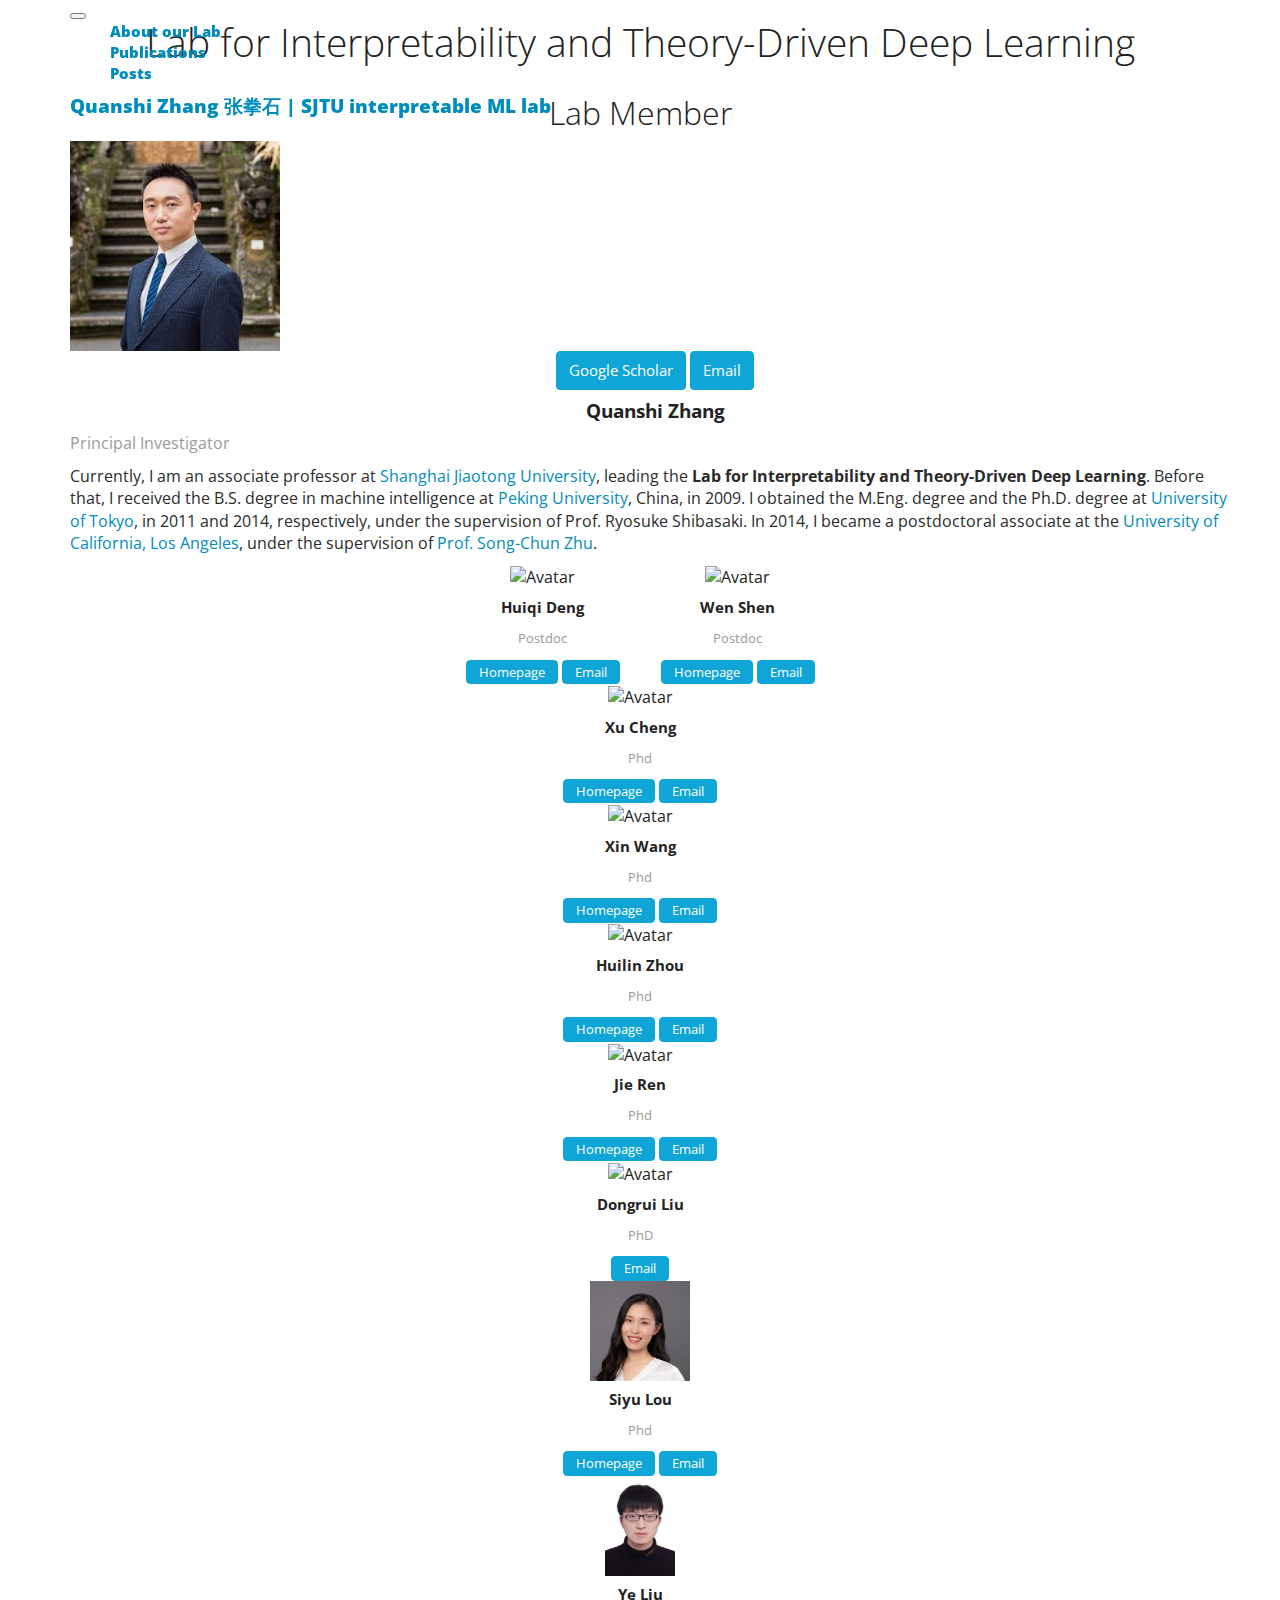
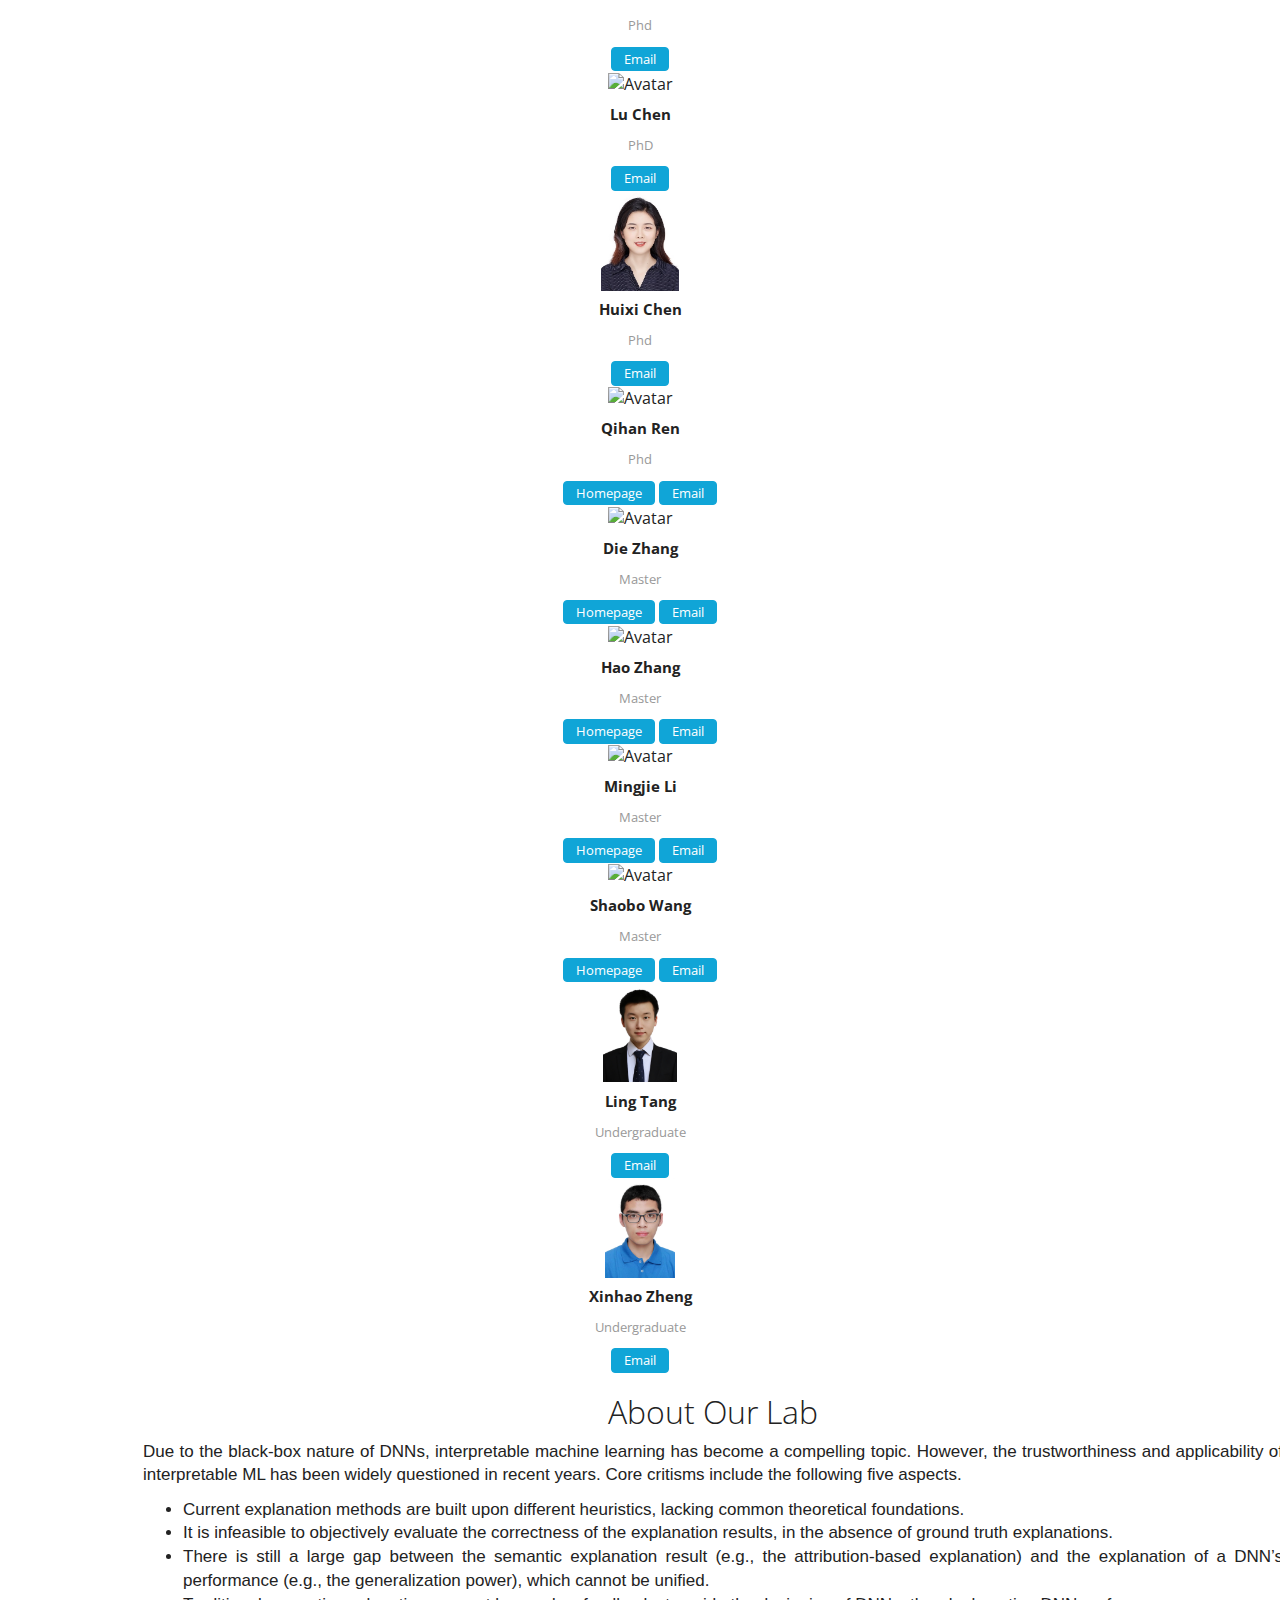
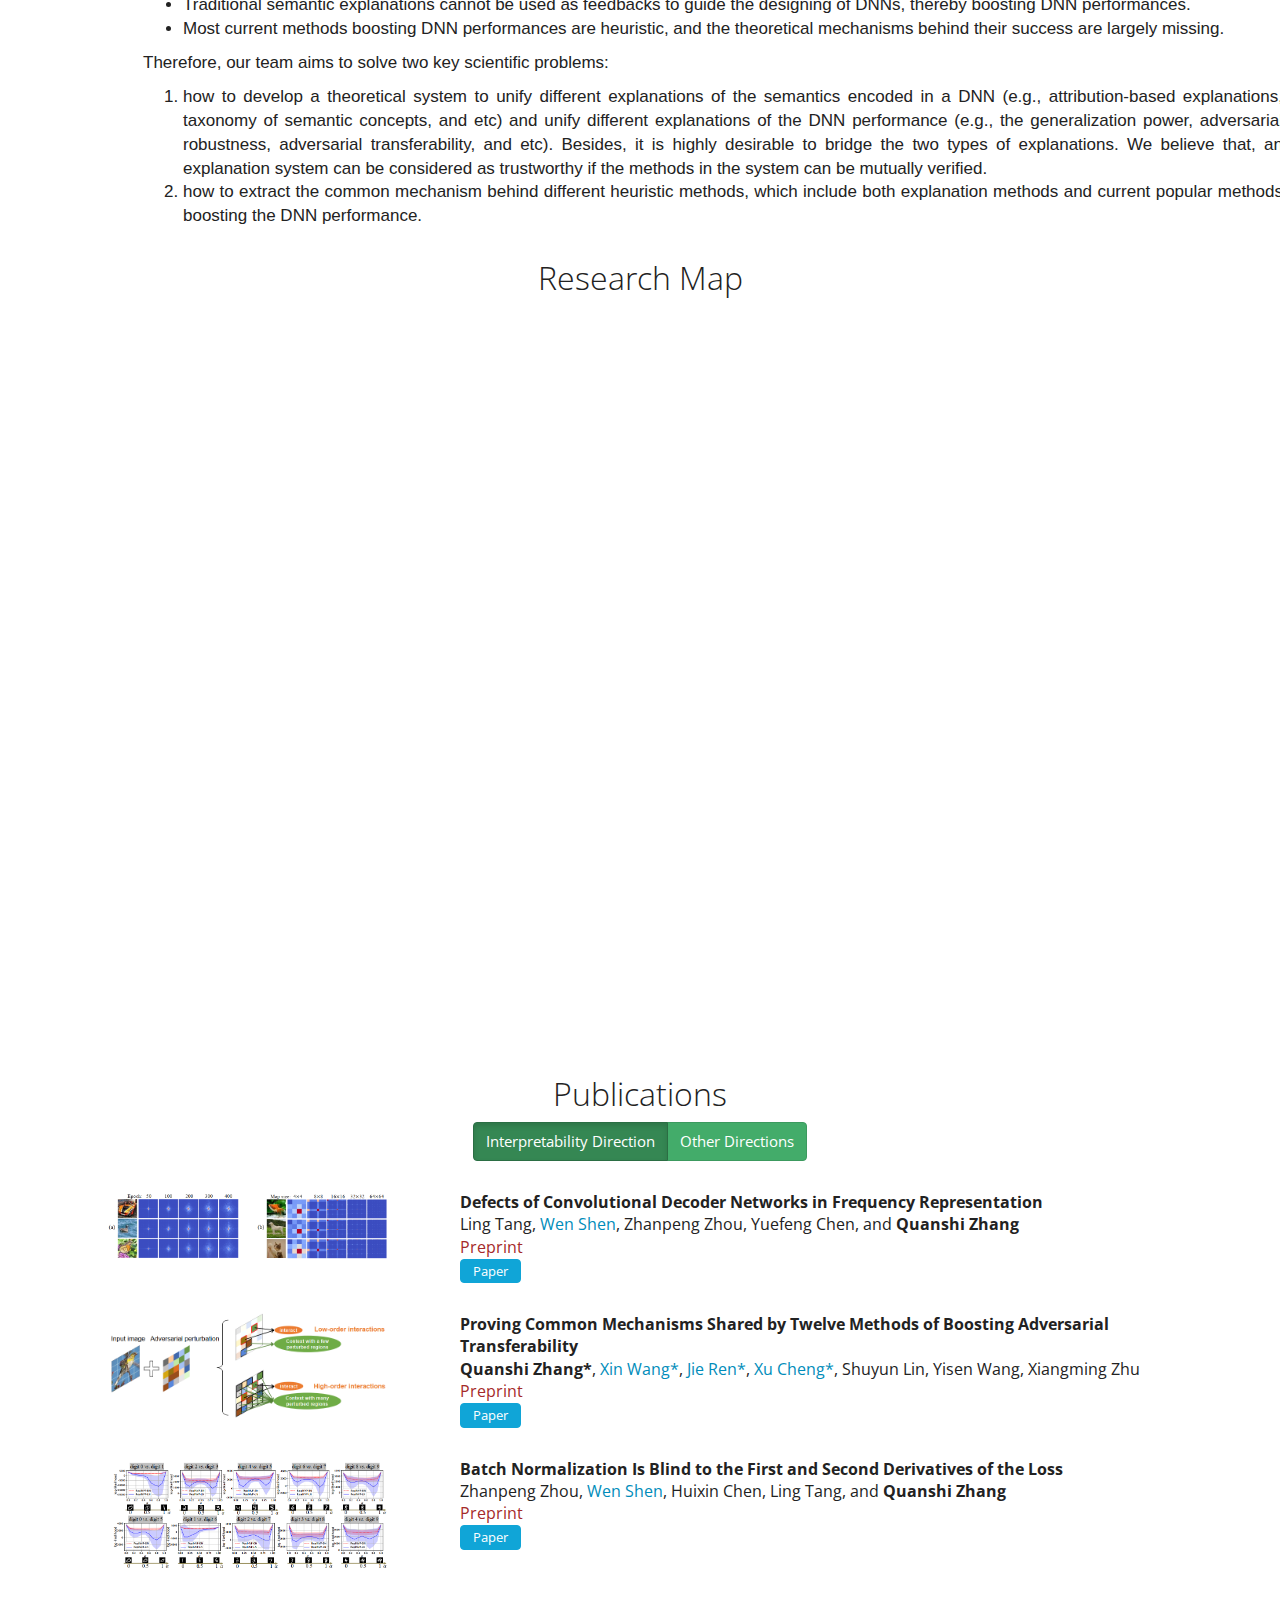
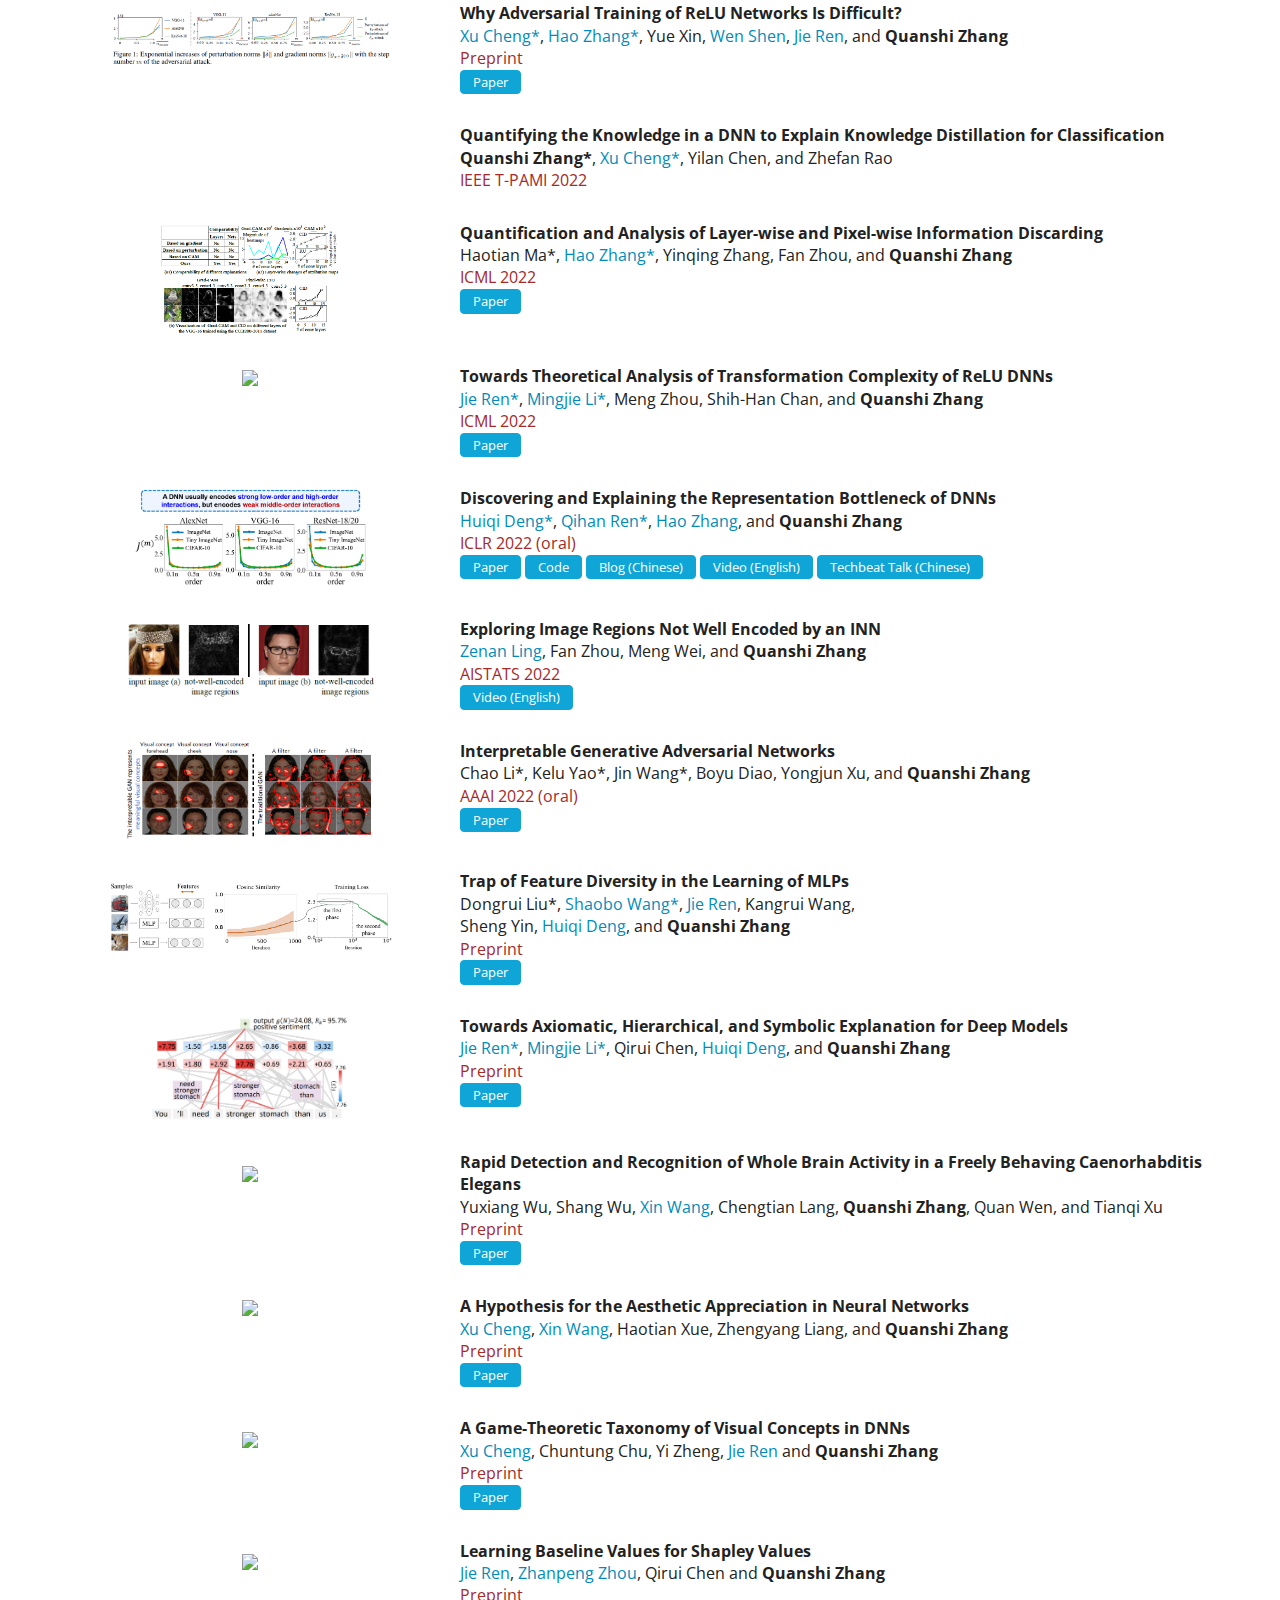
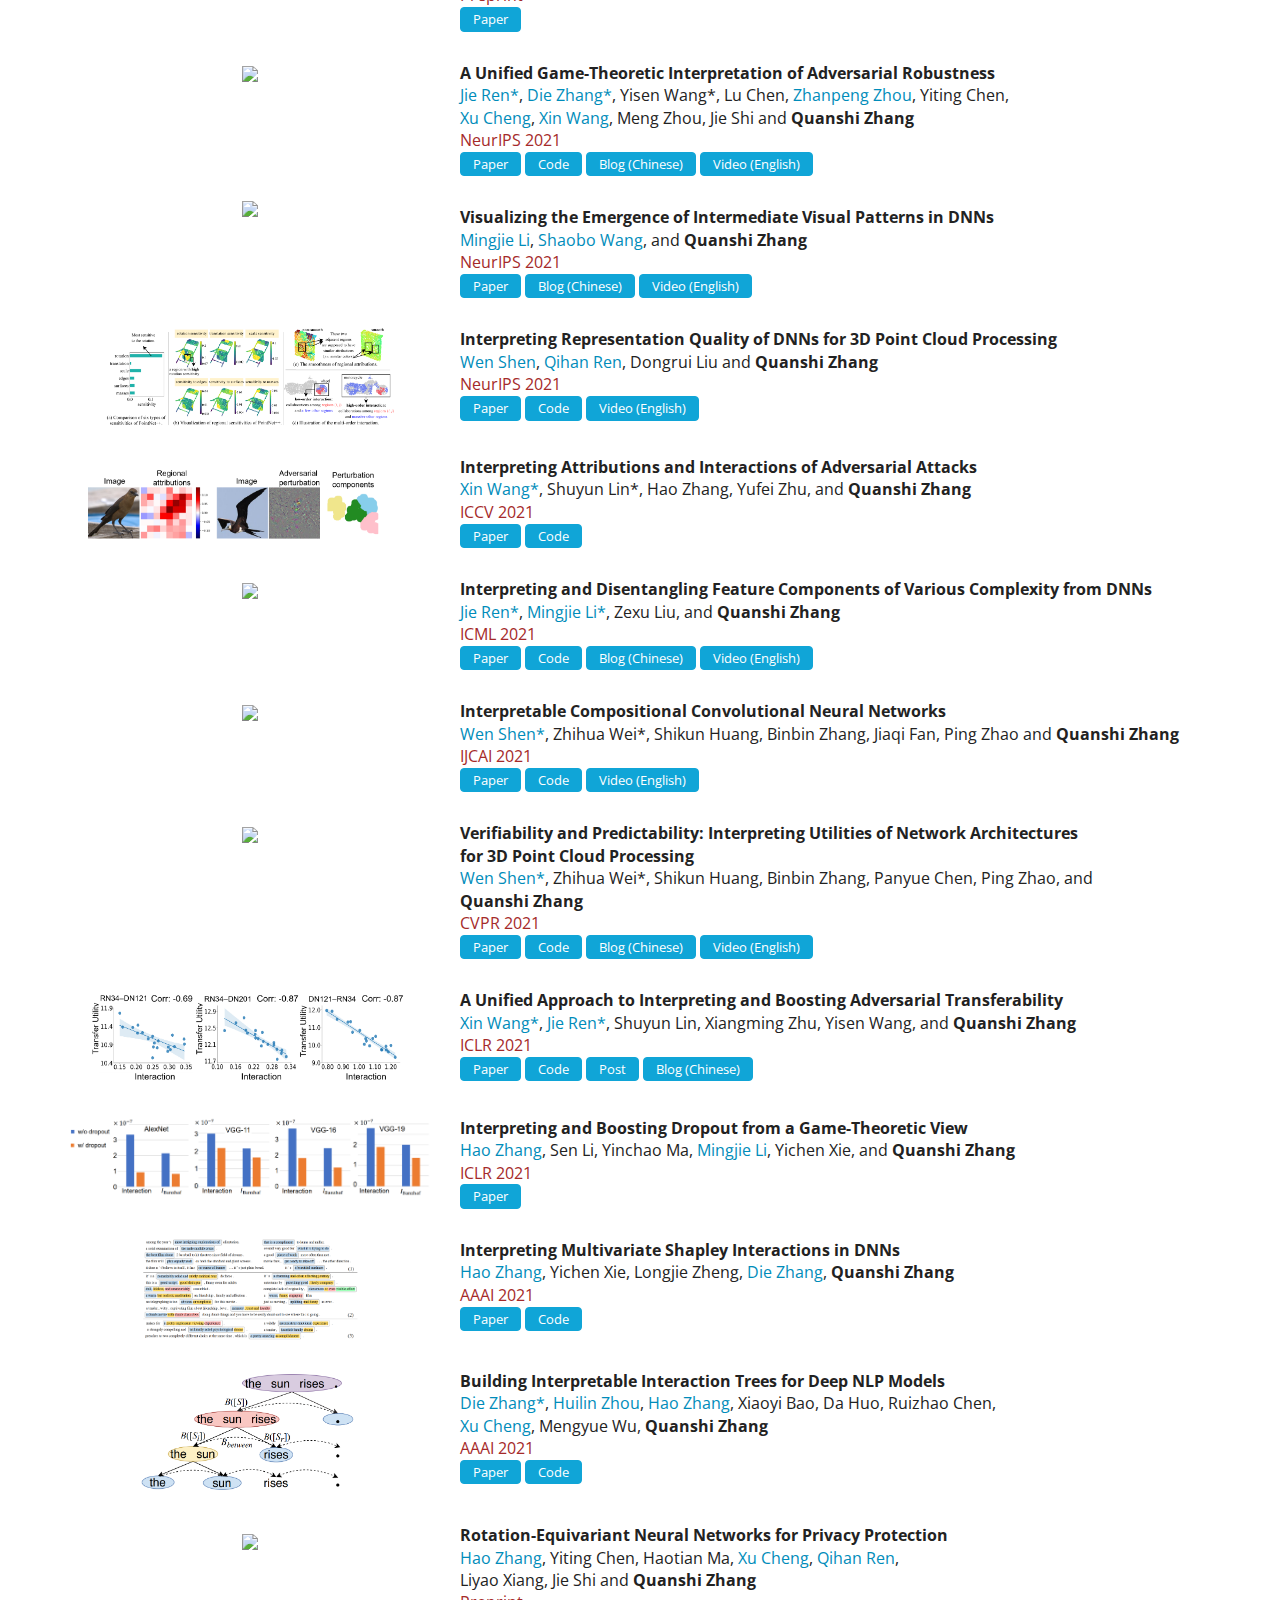
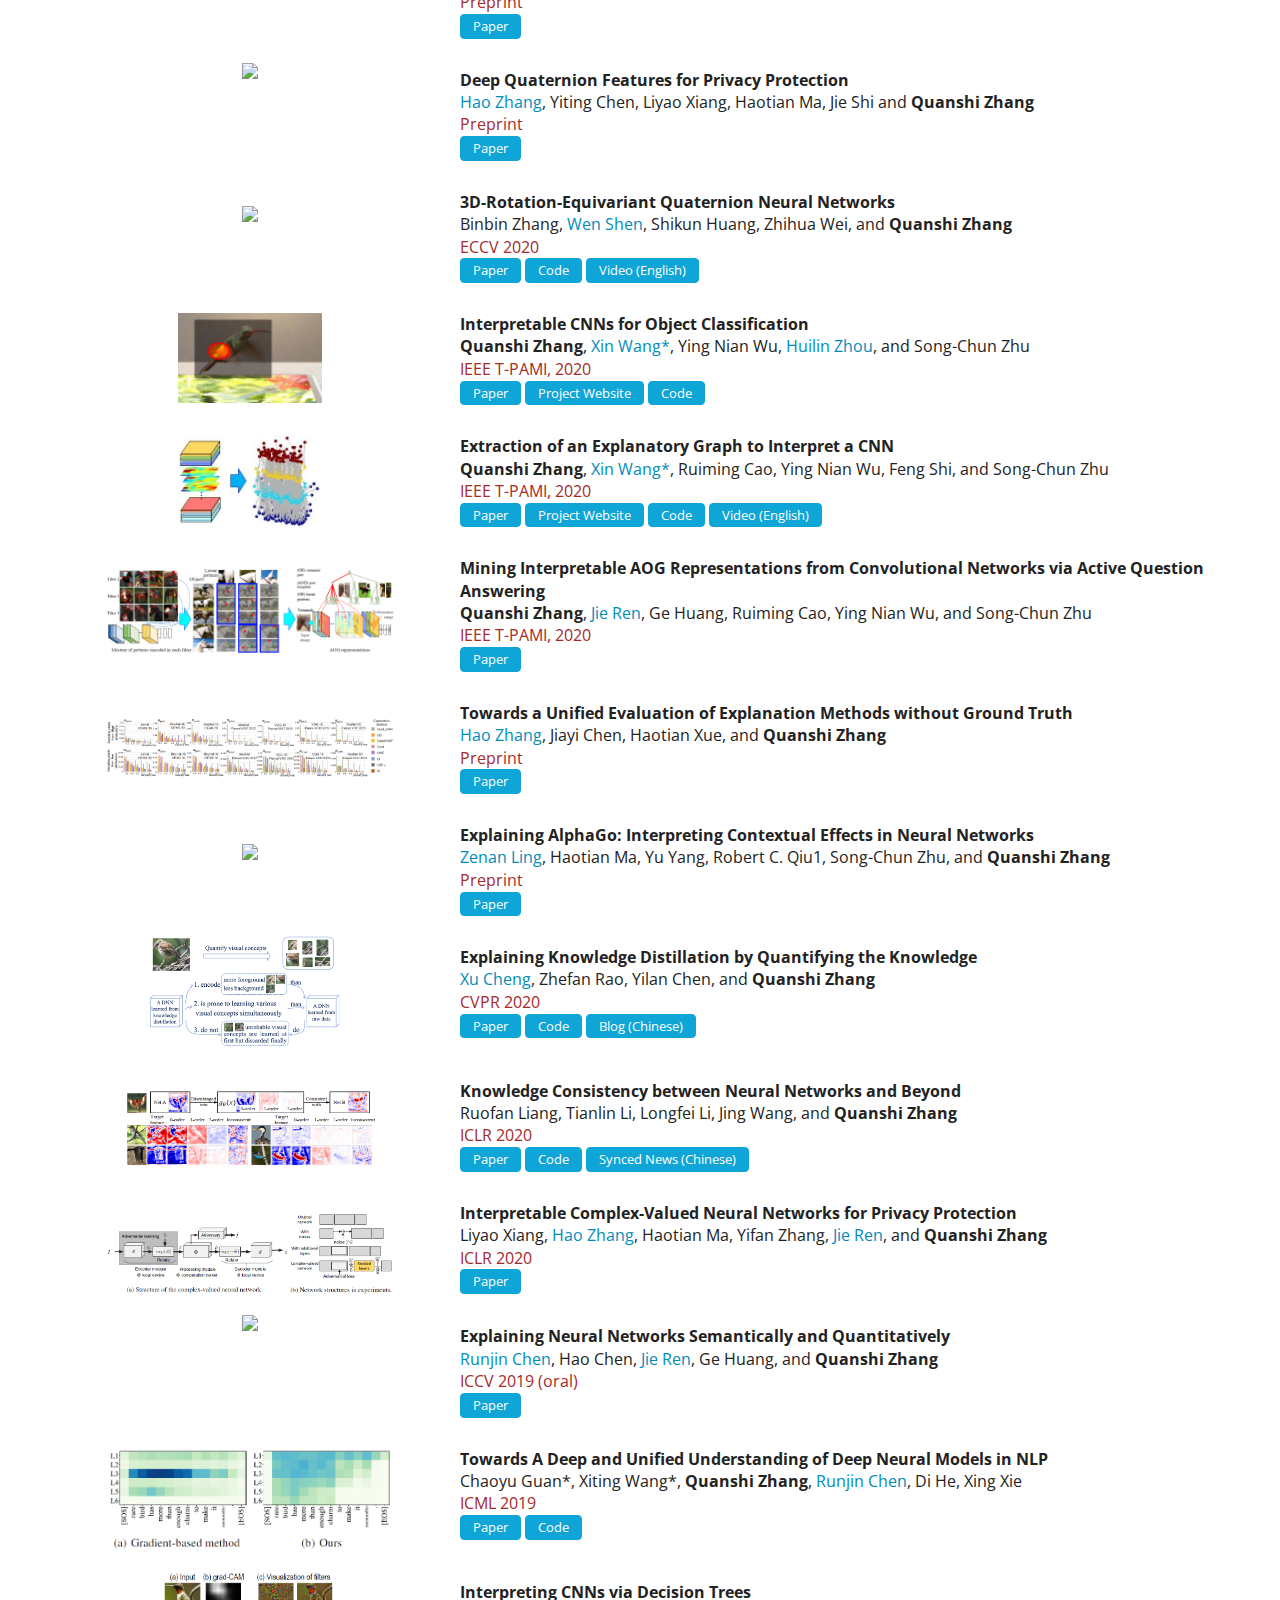
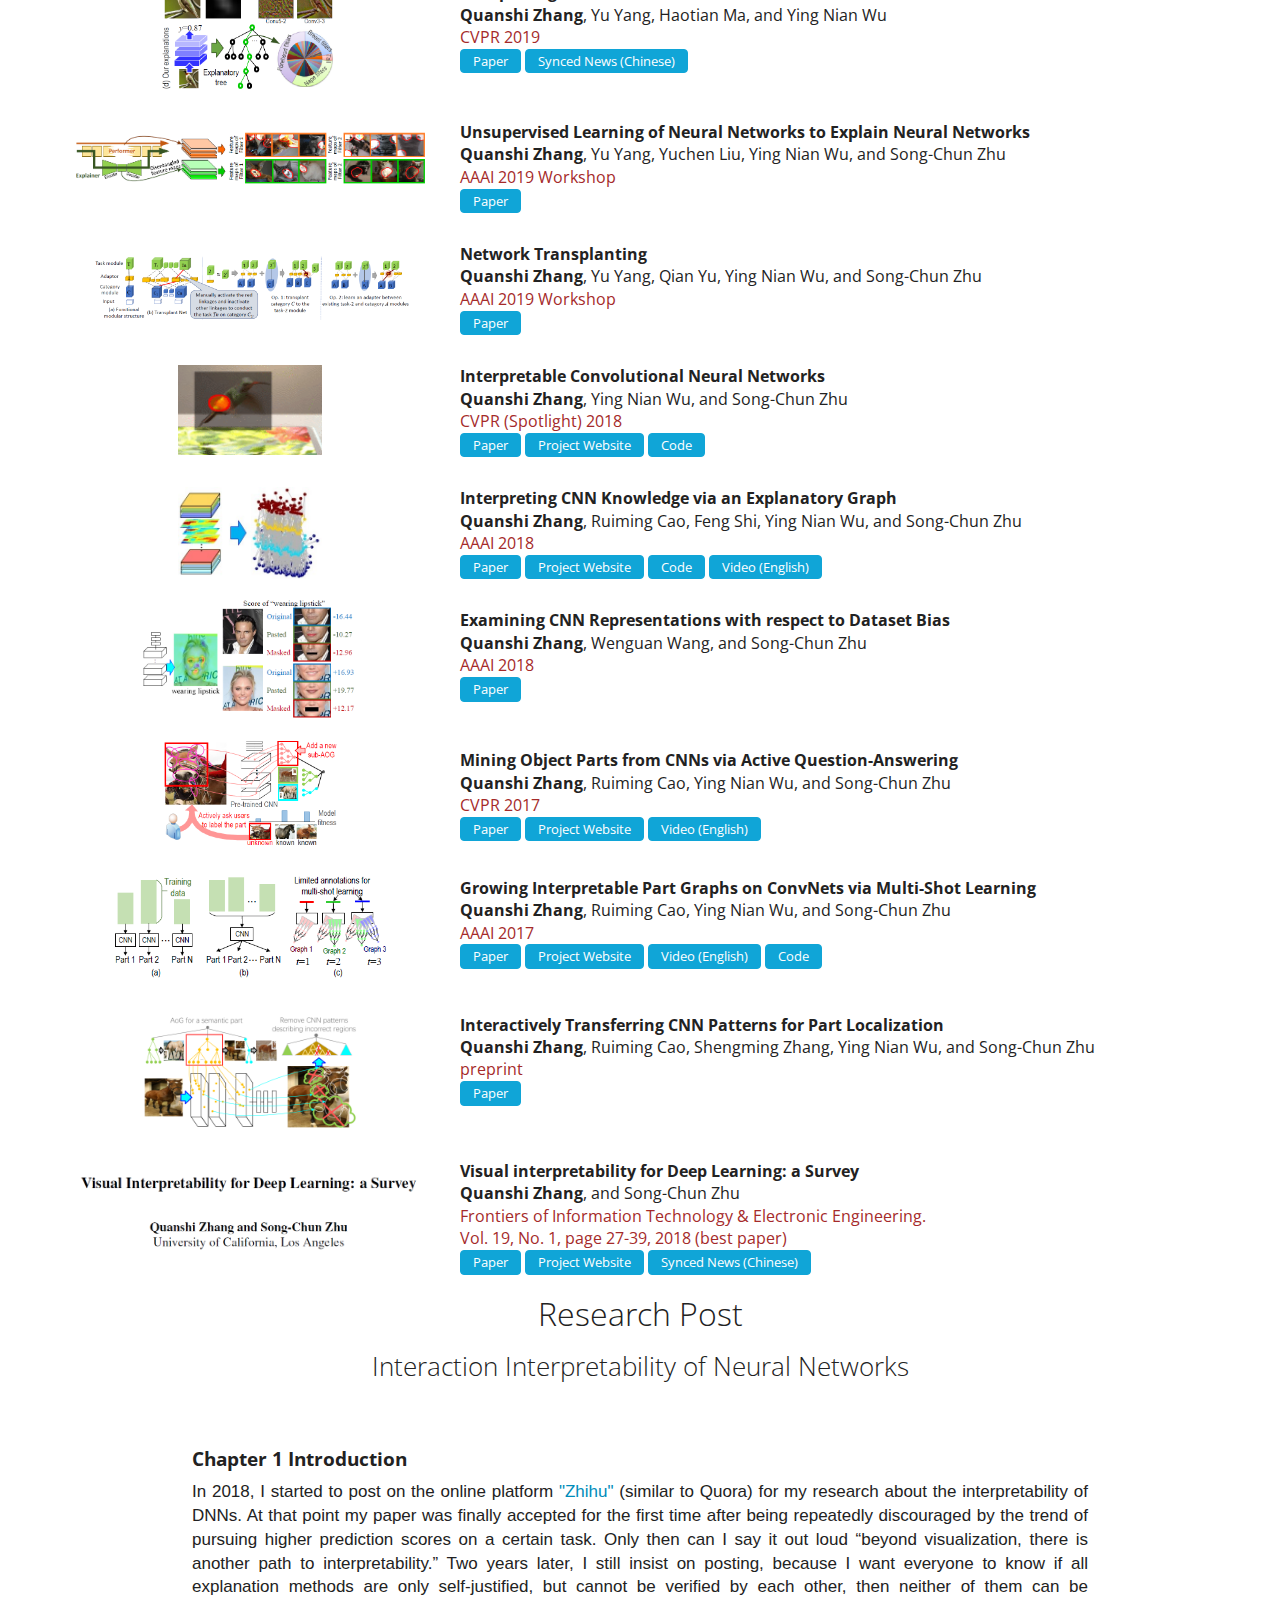
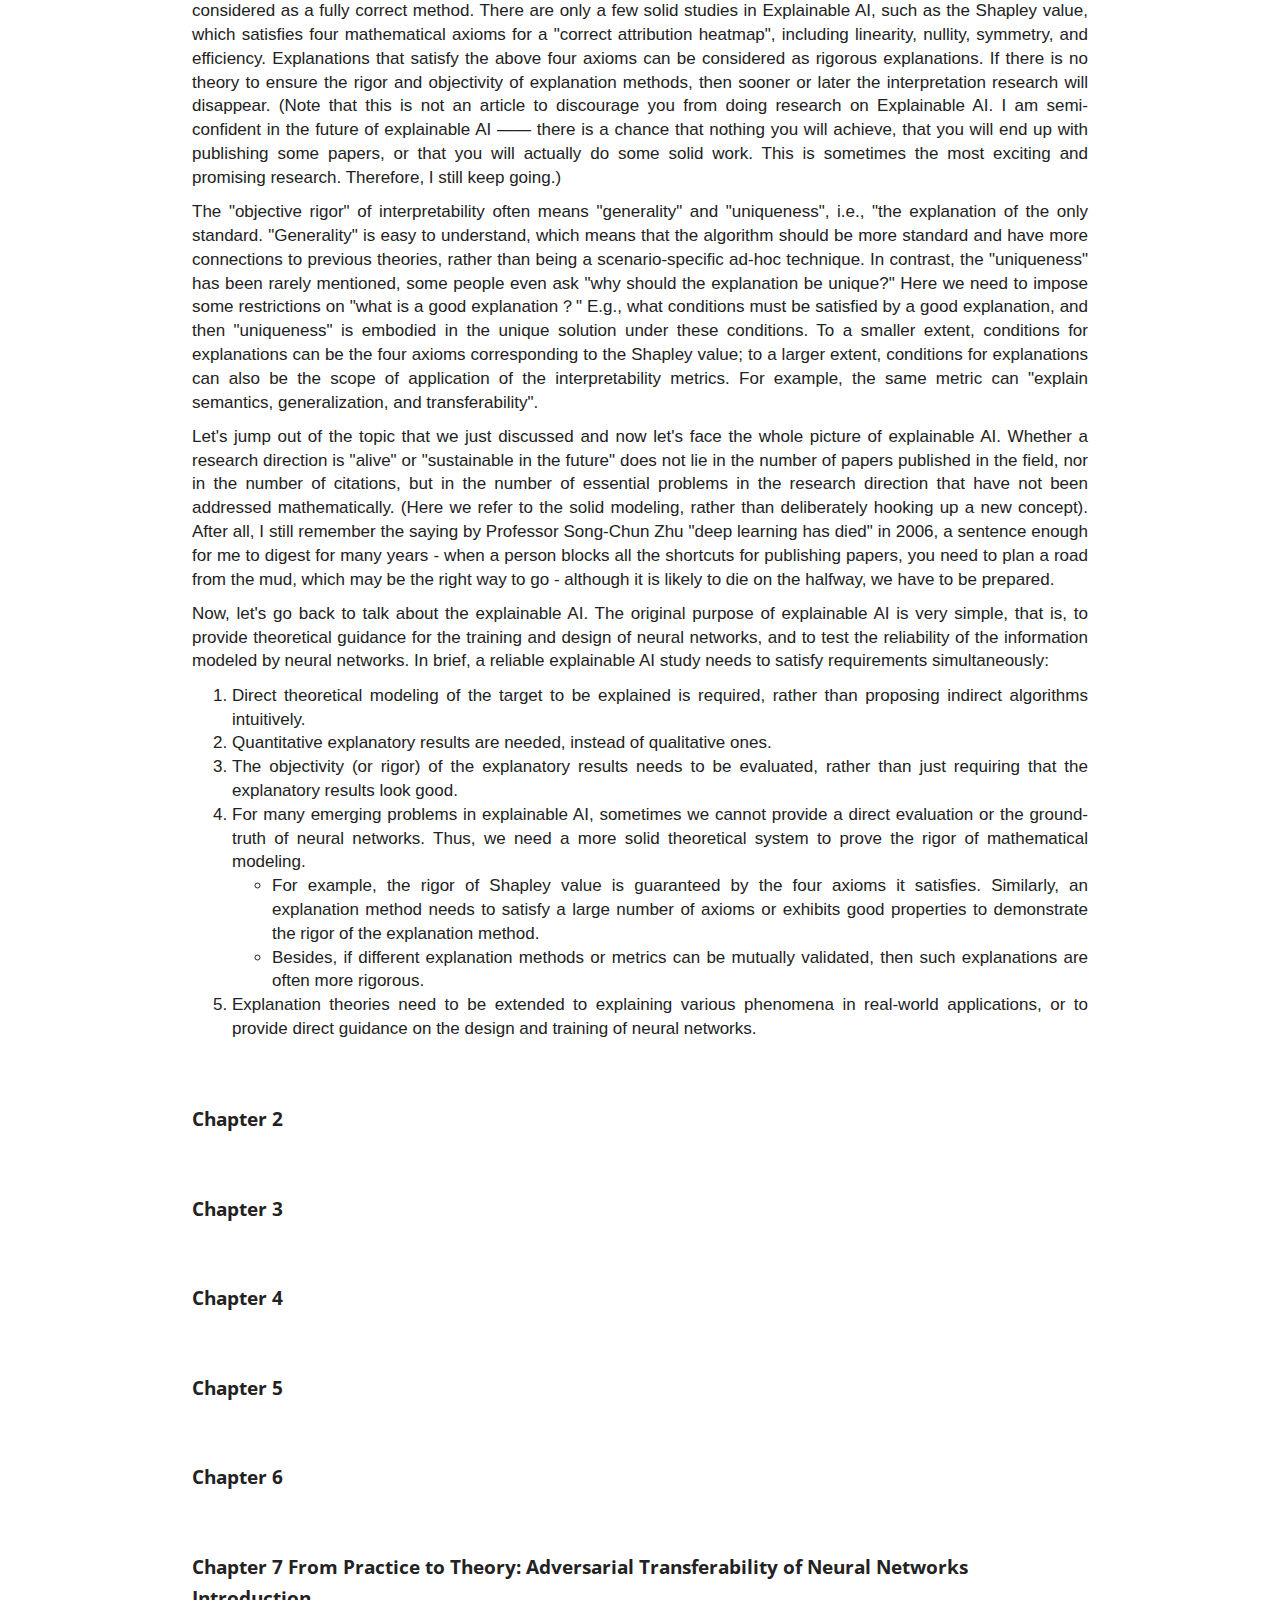
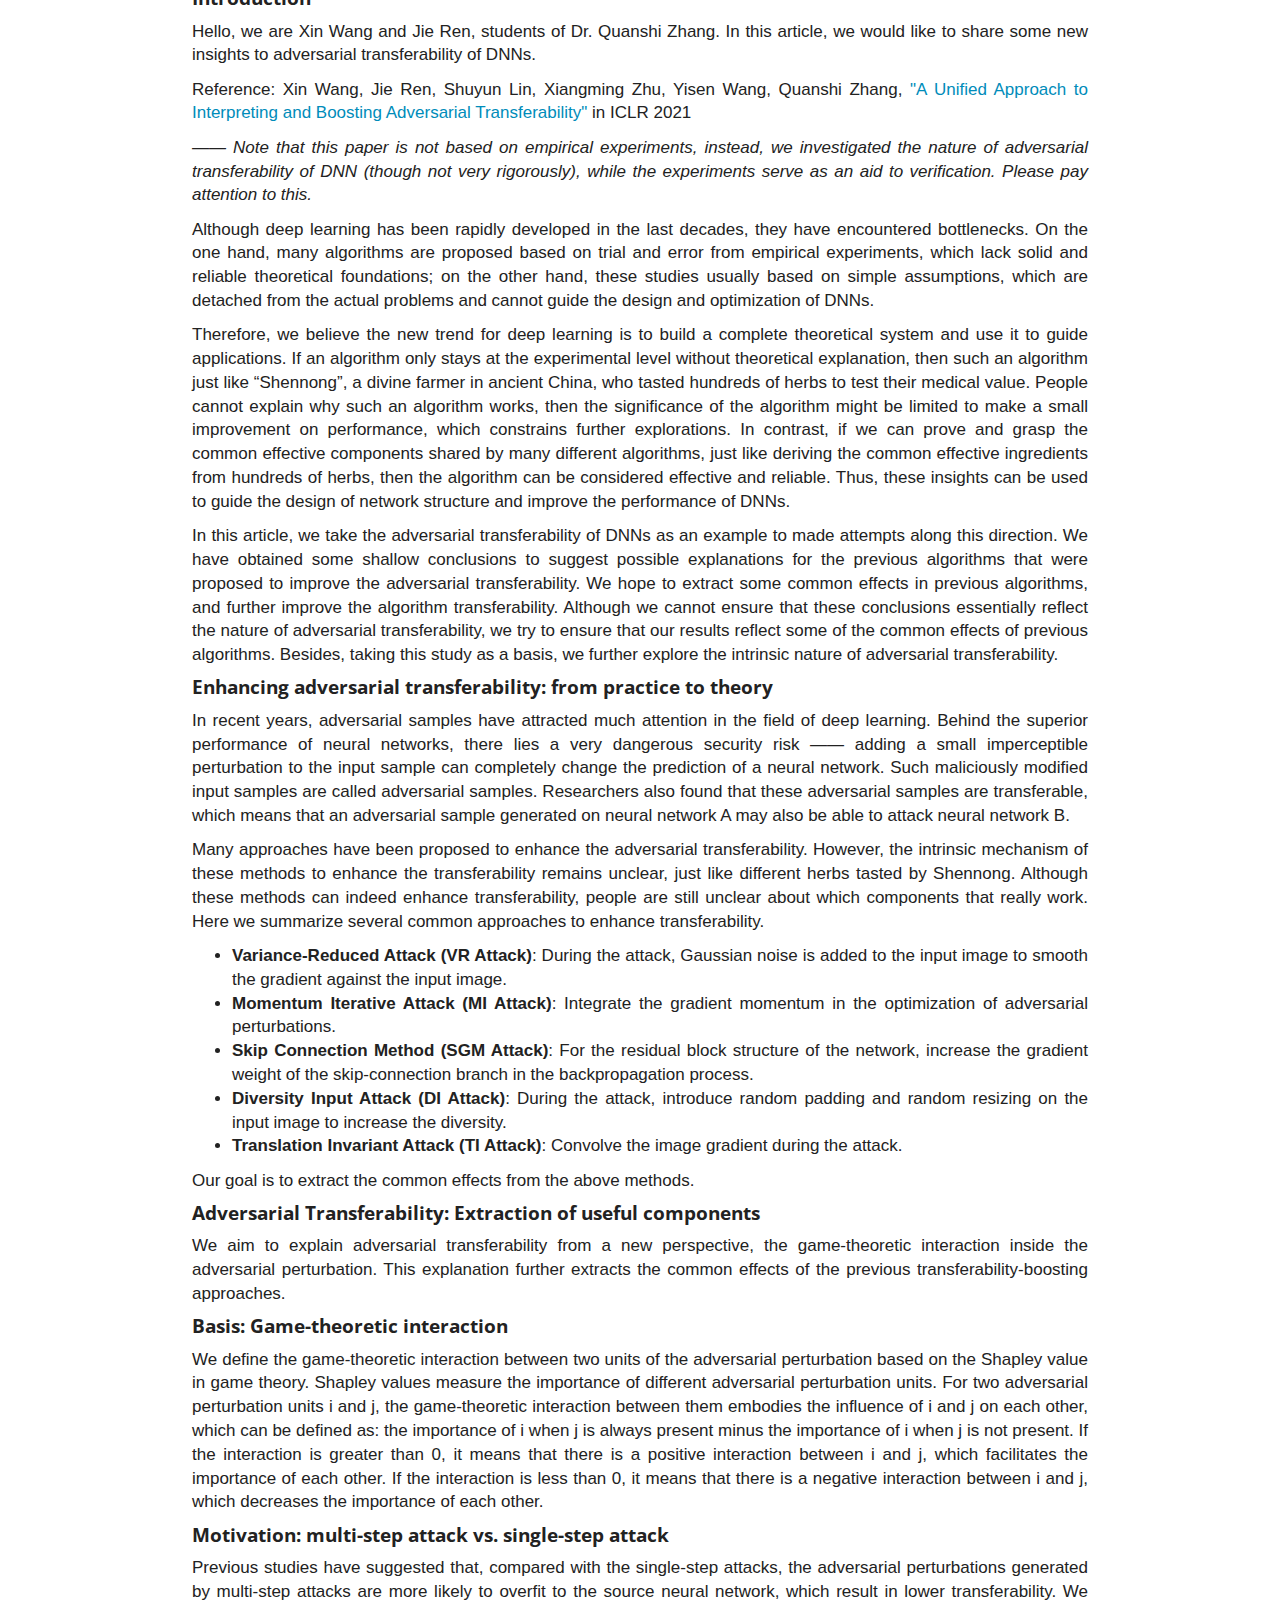
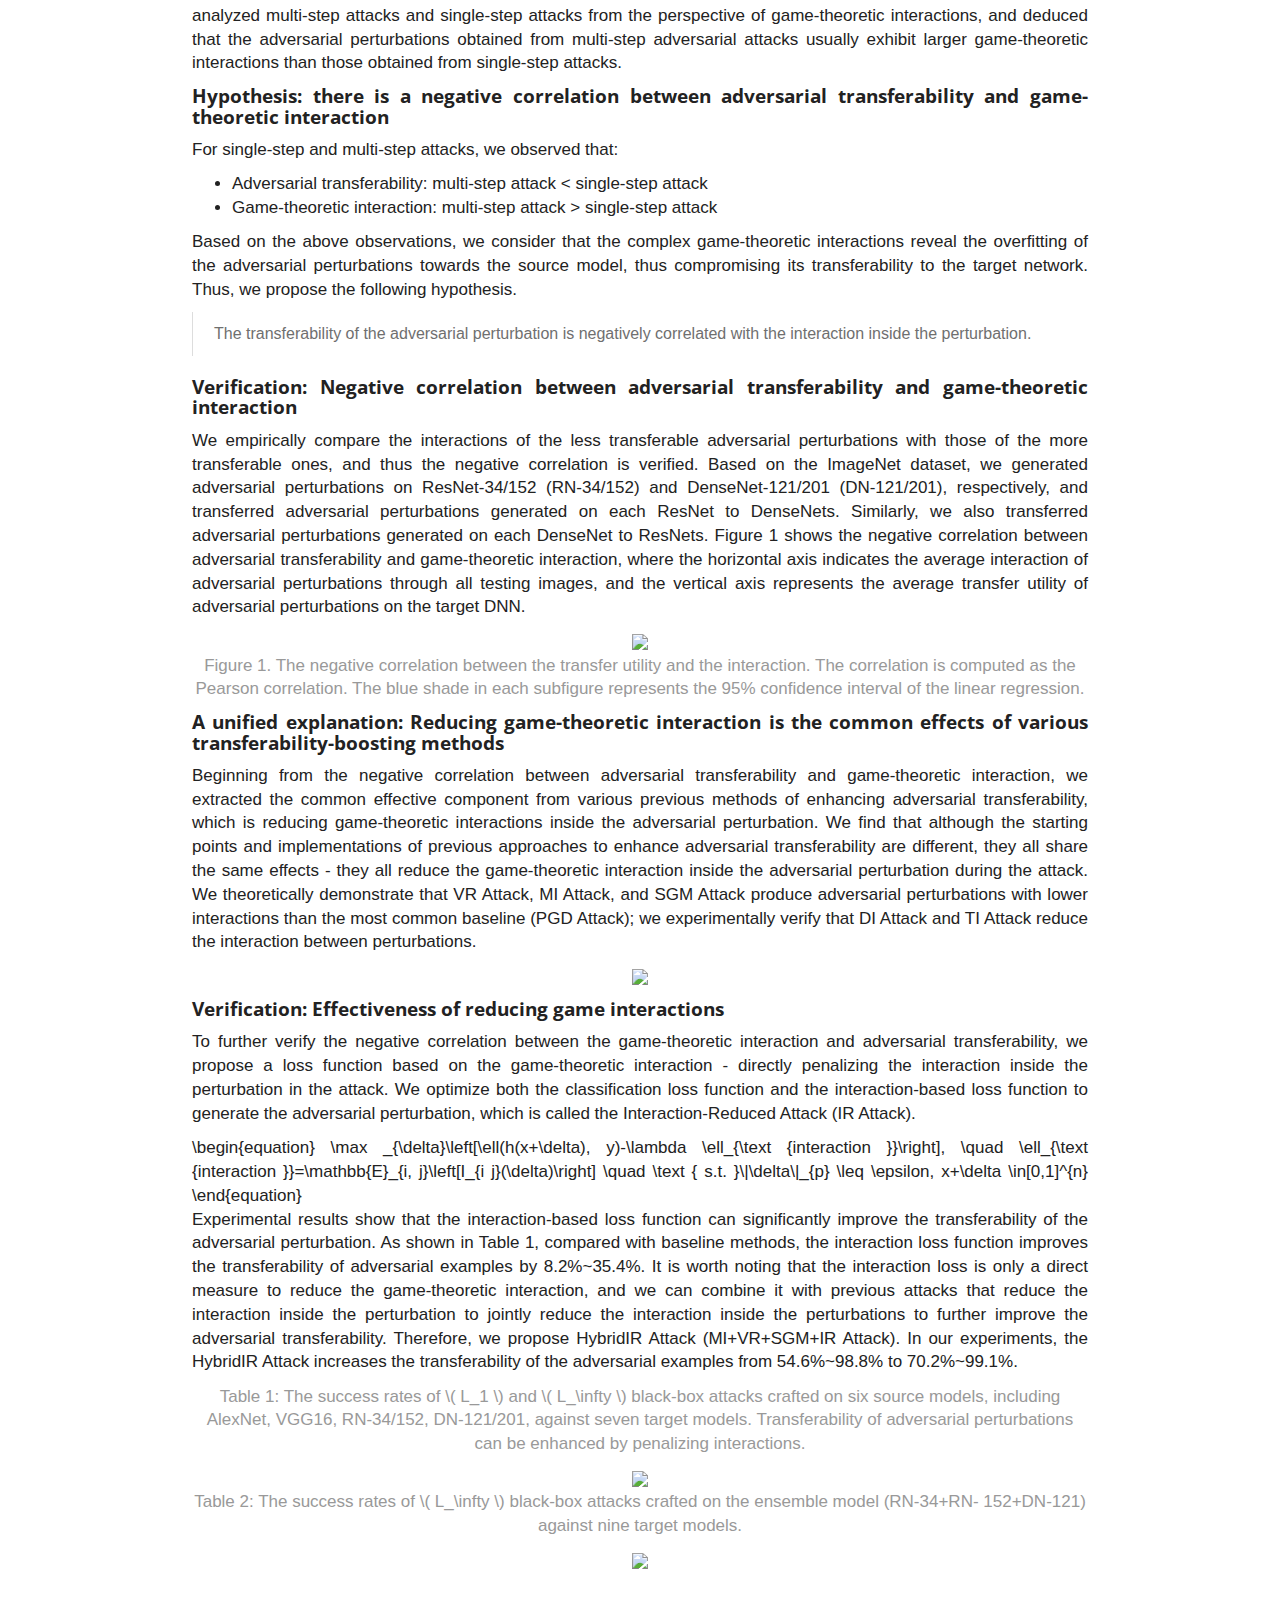
==== commit b761dbec: "Update index.html" ====
--- a/index.html
+++ b/index.html
@@ -51,7 +51,7 @@
                 </ul>
             </div>
             <a href="#" class="navbar-brand px-3">Quanshi Zhang 张拳石 | SJTU interpretable ML lab</a>
-        
+
         </div>
     </nav>
 
@@ -196,6 +196,50 @@
                 </div>
                 <div class="col-2">
                     <div class="p-0" style="text-align: center; vertical-align: middle;">
+                        <img src="img/dongruiliu.png" class="rounded-circle mb-0" style="height:100px;" alt="Avatar" />
+                        <h5 class="mb-0"><strong>Dongrui Liu</strong></h5>
+                        <p class="text-muted mb-0"><small>PhD</small></p>
+                        <span>
+                            <a href="mailto: drliu96@sjtu.edu.cn" class="btn btn-default btn-sm">Email</a>
+                        </span>
+                    </div>
+                </div>
+                <div class="col-2">
+                    <div class="p-0" style="text-align: center; vertical-align: middle;">
+                        <img src="img/siyulou.png" class="rounded-circle mb-0" style="height:100px;" alt="Avatar" />
+                        <h5 class="mb-0"><strong>Siyu Lou</strong></h5>
+                        <p class="text-muted mb-0"><small>Phd</small></p>
+                        <span>
+                            <a href="https://siyulou.github.io/" class="btn btn-default btn-sm">Homepage</a>
+                            <a href="mailto: siyu.lou@sjtu.edu.cn" class="btn btn-default btn-sm">Email</a>
+                        </span>
+                    </div>
+                </div>
+            </div>
+            <div class="row py-2">
+                <div class="col-2">
+                    <div class="p-0" style="text-align: center; vertical-align: middle;">
+                        <img src="img/yeliu.jpg" class="rounded-circle mb-0" style="height:100px;" alt="Avatar" />
+                        <h5 class="mb-0"><strong>Ye Liu</strong></h5>
+                        <p class="text-muted mb-0"><small>Phd</small></p>
+                        <span>
+                            <!-- <a href="https://nebularaid2000.github.io/" class="btn btn-default btn-sm">Homepage</a> -->
+                            <a href="mailto: liuye66a@gmail.com" class="btn btn-default btn-sm">Email</a>
+                        </span>
+                    </div>
+                </div>
+                <div class="col-2">
+                    <div class="p-0" style="text-align: center; vertical-align: middle;">
+                        <img src="img/luchen.jpg" class="rounded-circle mb-0" style="height:100px;" alt="Avatar" />
+                        <h5 class="mb-0"><strong>Lu Chen</strong></h5>
+                        <p class="text-muted mb-0"><small>PhD</small></p>
+                        <span>
+                            <a href="mailto: lu.chen@sjtu.edu.cn" class="btn btn-default btn-sm">Email</a>
+                        </span>
+                    </div>
+                </div>
+                <div class="col-2">
+                    <div class="p-0" style="text-align: center; vertical-align: middle;">
                         <img src="img/huixichen.jpg" class="rounded-circle mb-0" style="height:100px;" alt="Avatar" />
                         <h5 class="mb-0"><strong>Huixi Chen</strong></h5>
                         <p class="text-muted mb-0"><small>Phd</small></p>
@@ -216,50 +260,10 @@
                         </span>
                     </div>
                 </div>
-            </div>
-            <div class="row py-2">
-                <div class="col-2">
-                    <div class="p-0" style="text-align: center; vertical-align: middle;">
-                        <img src="img/siyulou.png" class="rounded-circle mb-0" style="height:100px;" alt="Avatar" />
-                        <h5 class="mb-0"><strong>Siyu Lou</strong></h5>
-                        <p class="text-muted mb-0"><small>Phd</small></p>
-                        <span>
-                            <a href="https://siyulou.github.io/" class="btn btn-default btn-sm">Homepage</a>
-                            <a href="mailto: siyu.lou@sjtu.edu.cn" class="btn btn-default btn-sm">Email</a>
-                        </span>
-                    </div>
-                </div>
-                <div class="col-2">
-                    <div class="p-0" style="text-align: center; vertical-align: middle;">
-                        <img src="img/yeliu.jpg" class="rounded-circle mb-0" style="height:100px;" alt="Avatar" />
-                        <h5 class="mb-0"><strong>Ye Liu</strong></h5>
-                        <p class="text-muted mb-0"><small>Phd</small></p>
-                        <span>
-                            <!-- <a href="https://nebularaid2000.github.io/" class="btn btn-default btn-sm">Homepage</a> -->
-                            <a href="mailto: liuye66a@gmail.com" class="btn btn-default btn-sm">Email</a>
-                        </span>
-                    </div>
-                </div>
-                <div class="col-2">
-                    <div class="p-0" style="text-align: center; vertical-align: middle;">
-                        <img src="img/dongruiliu.png" class="rounded-circle mb-0" style="height:100px;" alt="Avatar" />
-                        <h5 class="mb-0"><strong>Dongrui Liu</strong></h5>
-                        <p class="text-muted mb-0"><small>Internship PhD</small></p>
-                        <span>
-                            <a href="mailto: drliu96@sjtu.edu.cn" class="btn btn-default btn-sm">Email</a>
-                        </span>
-                    </div>
-                </div>
-                <div class="col-2">
-                    <div class="p-0" style="text-align: center; vertical-align: middle;">
-                        <img src="img/luchen.jpg" class="rounded-circle mb-0" style="height:100px;" alt="Avatar" />
-                        <h5 class="mb-0"><strong>Lu Chen</strong></h5>
-                        <p class="text-muted mb-0"><small>Internship PhD</small></p>
-                        <span>
-                            <a href="mailto: lu.chen@sjtu.edu.cn" class="btn btn-default btn-sm">Email</a>
-                        </span>
-                    </div>
-                </div>
+
+
+
+
                 <div class="col-2">
                     <div class="p-0" style="text-align: center; vertical-align: middle;">
                         <img src="img/diezhang.png" class="rounded-circle mb-0" style="height:100px;" alt="Avatar" />
@@ -328,7 +332,7 @@
                         <p class="text-muted mb-0"><small>Undergraduate</small></p>
                         <span>
                             <!-- <a href="https://gszfwsb.github.io/" class="btn btn-default btn-sm">Homepage</a> -->
-                            <!-- <a href="mailto: 181110315@stu.hit.edu.cn" class="btn btn-default btn-sm">Email</a> -->
+                            <a href="mailto: elftat@sjtu.edu.cn" class="btn btn-default btn-sm">Email</a>
                         </span>
                     </div>
                 </div>
@@ -662,7 +666,7 @@
                                 <a href="https://gszfwsb.github.io/">Shaobo Wang*</a>,
                                 <a href="https://jie-ren.github.io/">Jie Ren</a>,
                                 Kangrui Wang, <br>Sheng Yin,
-                                <a href="https://huiqideng1.netlify.app/">Huiqi Deng*</a>,
+                                <a href="https://huiqideng1.netlify.app/">Huiqi Deng</a>,
                                 and <strong>Quanshi Zhang</strong>
                                 <br>
                                 <div style="color: brown;">Preprint</div>
@@ -1591,6 +1595,9 @@
                 <div role="tabpanel" class="tab-pane text-left" id="all">
                     <div
                         style="margin-right: auto;margin-left: auto; margin-top: 10px; margin-bottom: 100px; width: 70%; font-family:'HelveticaNeue-Light', 'Helvetica Neue Light', 'Helvetica Neue', Helvetica, Arial, 'Lucida Grande', sans-serif">
+                        <h3>
+                            <center>Graph mining & graph matching</center>
+                        </h3>
                         <ol>
                             <!-- graph -->
                             <li>
@@ -1630,13 +1637,27 @@
                                 ACM Transactions on Intelligent Systems and Technology (ACM-TIST), 6(2): 16, 2015
                             </li><br>
                             <li>
-                                <b>Mining And-Or Graphs for Graph Matching and Object Discovery</b><br>
+                                <b>Mining And-Or Graphs for Graph Matching and Object Discovery
+                                    <br>
+                                    <a href="http://qszhang.com/publications/iccv2015.pdf" class="default">[Paper]</a>
+                                    <a href="http://qszhang.com/index.php/msap/" class="default">[Project Website]</a>
+                                    <a href="http://qszhang.com/files/video/cvpr14graph_spotlight.mp4"
+                                        class="default">[Video Spotlight]</a> <a
+                                        href="http://qszhang.com/files/video/cvpr14graph.mp4"
+                                        class="default">[Video]</a> <a href="https://github.com/zqs1022/mSAP"
+                                        class="default">[Code]</a></b><br>
                                 <b>Quanshi Zhang</b>, Ying Nian Wu, and Song-Chun Zhu<br>
                                 ICCV 2015
                             </li><br>
                             <li>
                                 <b>Attributed Graph Mining and Matching: An Attempt to Define and Extract Soft
-                                    Attributed Patterns</b><br>
+                                    Attributed Patterns <a href="http://qszhang.com/publications/cvpr14graph.pdf"
+                                        class="default">[Paper]</a> <a href="http://qszhang.com/index.php/msap/"
+                                        class="default">[Project Website]</a> <a
+                                        href="http://qszhang.com/index.php/msap/" class="default">[Video Spotlight]</a>
+                                    <a href="http://qszhang.com/files/video/cvpr14graph_spotlight.mp4"
+                                        class="default">[Video]</a> <a href="https://github.com/zqs1022/mSAP"
+                                        class="default">[Code]</a></b><br>
                                 <b>Quanshi Zhang</b>, Xuan Song, Xiaowei Shao, Huijing Zhao, and Ryosuke Shibasaki
                                 <br>
                                 CVPR 2014
@@ -1644,22 +1665,39 @@
 
                             <li>
                                 <b>Learning Graph Matching: Oriented to Category Modeling from Cluttered
-                                    Scenes</b><br>
+                                    Scenes <a href="http://qszhang.com/publications/iccv2013.pdf"
+                                        class="default">[Paper]</a></b><br>
                                 <b>Quanshi Zhang</b>, Xuan Song, Xiaowei Shao, Huijing Zhao, and Ryosuke
                                 Shibasaki<br>
                                 ICCV 2013
                             </li><br>
                             <li>
                                 <b>Category Modeling from just a Single Labeling: Use Depth Information to Guide the
-                                    Learning of 2D Models</b><br>
+                                    Learning of 2D Models <a href="http://qszhang.com/publications/cvpr2013.pdf"
+                                        class="default">[Paper]</a> <a href="http://qszhang.com/files/video/cvpr13.mp4"
+                                        class="default">[Video]</a></b><br>
                                 <b>Quanshi Zhang</b>, Xuan Song, Xiaowei Shao, Huijing Zhao, and Ryosuke
                                 Shibasaki<br>
                                 CVPR 2013
                             </li><br>
+                        </ol>
+                        <h3>
+                            <center>Other Directions</center>
+                        </h3>
+                        <ol>
                             <!-- direction 3 -->
                             <li>
+                                <b> Rapid Detection and Recognition of Whole Brain Activity in a Freely Behaving
+                                    Caenorhabditis Elegans
+                                    <a href="https://arxiv.org/abs/2109.10474" class="default">[Paper]</a></b><br>
+                                Yuxiang Wu, Shang Wu, Xin Wang, Chengtian Lang, <b>Quanshi Zhang</b>, Quan Wen, and
+                                Tianqi Xu<br>
+                                PLOS Computational Biology, 2022
+                            </li><br>
+                            <li>
                                 <b> Prediction and Simulation of Human Mobility Following Natural Disasters
-                                </b><br>
+                                 <a href="http://qszhang.com/publications/tist2016song_prediction.pdf"
+                                    class="default">[Paper]</a></b><br>
                                 Xuan Song, <b>Quanshi Zhang</b>, Yoshihide Sekimoto, Ryosuke Shibasaki, Nicholas
                                 Jing
                                 Yuan, and Xing Xie<br>
@@ -1667,7 +1705,10 @@
                             </li><br>
                             <li>
                                 <b> Unsupervised Skeleton Extraction and Motion Capture from 3D Deformable
-                                    Matching</b><br>
+                                    Matching <a href="http://qszhang.com/publications/neuralcom2013.pdf"
+                                    class="default">[Paper]</a> <a
+                                    href="http://qszhang.com/files/video/neuralcomputing.mp4"
+                                    class="default">[Video]</a></b><br>
                                 <b>Quanshi Zhang</b>, Xuan Song, Xiaowei Shao, Ryosuke Shibasaki, and Huijing
                                 Zhao<br>
                                 Neurocomputing, Elsevier, pp.170-182, 2013
@@ -1675,7 +1716,8 @@
                             <li>
                                 <b> Intelligent System for Human Behavior Analysis and Reasoning Following
                                     Large‐scale
-                                    Disasters</b><br>
+                                    Disasters <a href="http://qszhang.com/publications/intelligentsystem2013.pdf"
+                                    class="default">[Paper]</a></b><br>
                                 Xuan Song, <b> Quanshi Zhang</b>, Yoshihide Sekimoto, Teerayut Horanont, Satoshi
                                 Ueyama,
                                 and Ryosuke
@@ -1685,7 +1727,9 @@
                             <li>
                                 <b>A Fully Online and Unsupervised System for Large and High Density Area
                                     Surveillance:
-                                    Tracking, Semantic Scene Learning and Abnormality Detection</b><br>
+                                    Tracking, Semantic Scene Learning and Abnormality Detection <a
+                                        href="http://qszhang.com/publications/tist2013song_fully.pdf"
+                                        class="default">[Paper]</a></b><br>
                                 Xuan Song, Xiaowei Shao, <b>Quanshi Zhang</b>, Ryosuke Shibasaki, Huijing Zhao,
                                 Jinshi
                                 Cui, and Hongbin Zha><br>
@@ -1695,7 +1739,8 @@
 
                             <li>
                                 <b> A Novel Dynamic Model for Multiple Pedestrians Tracking in Extremely Crowded
-                                    Scenarios</b><br>
+                                    Scenarios <a href="http://qszhang.com/publications/InformationFusion2012.pdf"
+                                    class="default">[Paper]</a></b><br>
                                 Xuan Song, Xiaowei Shao, <b> Quanshi Zhang</b>, Ryosuke Shibasaki, Huijing Zhao, and
                                 Hongbin Zha<br>
                                 Information Fusion, Elsevier, 2012
@@ -1703,17 +1748,31 @@
 
                             <li>
                                 <b>
-                                    A Simulator of Human Emergency Mobility following Disasters: Knowledge Transfer
-                                    from
-                                    Big Disaster Data</b><br>
-                                Xuan Song, <b>Quanshi Zhang</b>, Yoshihide Sekimoto, Ryosuke Shibasaki, Nicholas
-                                Jing
-                                Yuan, and Xing Xie<br>
+                                    RASAT: Integrating Relational Structures into Pretrained Seq2Seq Model for
+                                    Text-to-SQL</b> <br>
+                                Jiexing Qi, Jingyao Tang, Ziwei He, Xiangpeng Wan, Yu Cheng, Chenghu Zhou, Xinbing Wang,
+                                <b>Quanshi Zhang</b>, and Zhouhan Lin
+                                <br>
+                                EMNLP 2022
+                            </li><br>
+                            <li>
+                                <b> A Simulator of Human Emergency Mobility following Disasters: Knowledge Transfer from
+                                    Big Disaster Data
+                                    <a href="http://qszhang.com/publications/aaai2015song.pdf"
+                                        class="default">[Paper]</a></b><br>
+                                Xuan Song, <b> Quanshi Zhang</b>, Xuan Song, Yoshihide Sekimoto, Ryosuke Shibasaki,
+                                Nicholas Jing Yuan, and Xing Xie
+                                <br>
                                 AAAI 2015
                             </li><br>
                             <li>
                                 <b> When 3D Reconstruction Meets Ubiquitous RGB-D Images
-                                </b><br>
+                                    <a href="http://qszhang.com/publications/cvpr2014reconstruction.pdf"
+                                        class="default">[Paper]</a> <a
+                                        href="http://qszhang.com/files/video/cvpr14reconstruction.mp4"
+                                        class="default">[Video]</a> <a
+                                        href="http://qszhang.com/files/video/cvpr14reconstruction_spotlight.mp4"
+                                        class="default">[Video Spotlight]</a></b><br>
                                 <b> Quanshi Zhang</b>, Xuan Song, Xiaowei Shao, Huijing Zhao, and Ryosuke Shibasaki
                                 <br>
                                 CVPR 2014
@@ -1722,34 +1781,43 @@
                                 <b> Start from Minimum Labeling: Learning of 3D Object Models and Point Labeling
                                     from a
                                     Large
-                                    and Complex Environment</b><br>
+                                    and Complex Environment <a href="http://qszhang.com/publications/icra2014.pdf"
+                                        class="default">[Paper]</a> <a href="http://qszhang.com/files/video/icra14.mp4"
+                                        class="default">[Video]</a></b><br>
                                 <b> Quanshi Zhang</b>, Xuan Song, Xiaowei Shao, Huijing Zhao, and Ryosuke Shibasaki
                                 <br>
                                 ICRA 2014
                             </li><br>
                             <li>
                                 <b> Prediction of Human Emergency Behavior and their Mobility following Large-scale
-                                    Disaster</b><br>
+                                    Disaster <a href="http://qszhang.com/publications/KDD2014.pdf"
+                                        class="default">[Paper]</a></b><br>
                                 Xuan Song, <b>Quanshi Zhang</b>, Yoshihide Sekimoto, and Ryosuke Shibasaki <br>
                                 KDD 2014
 
                             </li><br>
                             <li>
                                 <b> Intelligent System for Urban Emergency Management During Large-scale
-                                    Disaster</b><br>
+                                    Disaster <a href="http://qszhang.com/publications/AAAI2014.pdf"
+                                        class="default">[Paper]</a></b><br>
                                 Xuan Song,<b>Quanshi Zhang</b>, Yoshihide Sekimoto, and Ryosuke Shibasaki<br>
                                 AAAI 2014
                             </li><br>
                             <li>
                                 <b> Unsupervised 3D Category Discovery and Point Labeling from a Large Urban
-                                    Environment</b><br>
+                                    Environment <a href="http://qszhang.com/publications/ICRA13.pdf"
+                                        class="default">[Paper]</a> <a href="http://qszhang.com/files/video/icra13.mp4"
+                                        class="default">[Video]</a> <a
+                                        href="http://qszhang.com/files/ICRA2013_poster.pdf"
+                                        class="default">[Slides]</a></b><br>
                                 <b>Quanshi Zhang</b>, Xuan Song, Xiaowei Shao, Huijing Zhao, and Ryosuke
                                 Shibasaki<br>
                                 ICRA 2013
                             </li><br>
                             <li>
                                 <b> Modeling and Probabilistic Reasoning of Population Evacuation During Large-scale
-                                    Disaster</b><br>
+                                    Disaster <a href="http://qszhang.com/publications/KDD2013.pdf"
+                                        class="default">[Paper]</a></b><br>
                                 Xuan Song, <b>Quanshi Zhang</b>, Yoshihide Sekimoto, Teerayut Horanont, Satoshi
                                 Ueyama,
                                 and Ryosuke Shibasaki<br>
@@ -1758,14 +1826,16 @@
                             <li>
                                 <b> Laser-based Intelligent Surveillance and Abnormality Detection in Extremely
                                     Crowded
-                                    Scenarios</b><br>
+                                    Scenarios <a href="http://qszhang.com/publications/ICRA12.pdf"
+                                        class="default">[Paper]</a></b><br>
                                 Xuan Song, Xiaowei Shao, <b>Quanshi Zhang</b>, Ryosuke Shibasaki, Huijing Zhao, and
                                 Hongbin Zha<br>
                                 ICRA 2012
                             </li><br>
                             <li>
                                 <b> Moving Object Classification using Horizontal Laser Scan Data
-                                </b><br>
+                                    <a href="http://qszhang.com/publications/icra2009.pdf"
+                                        class="default">[Paper]</a></b><br>
                                 Huijing Zhao, <b>Quanshi Zhang</b>, Masaki Chiba, Ryosuke Shibasaki, Jinshi Cui, and
                                 Hongbin Zha<br>
                                 ICRA 2009
